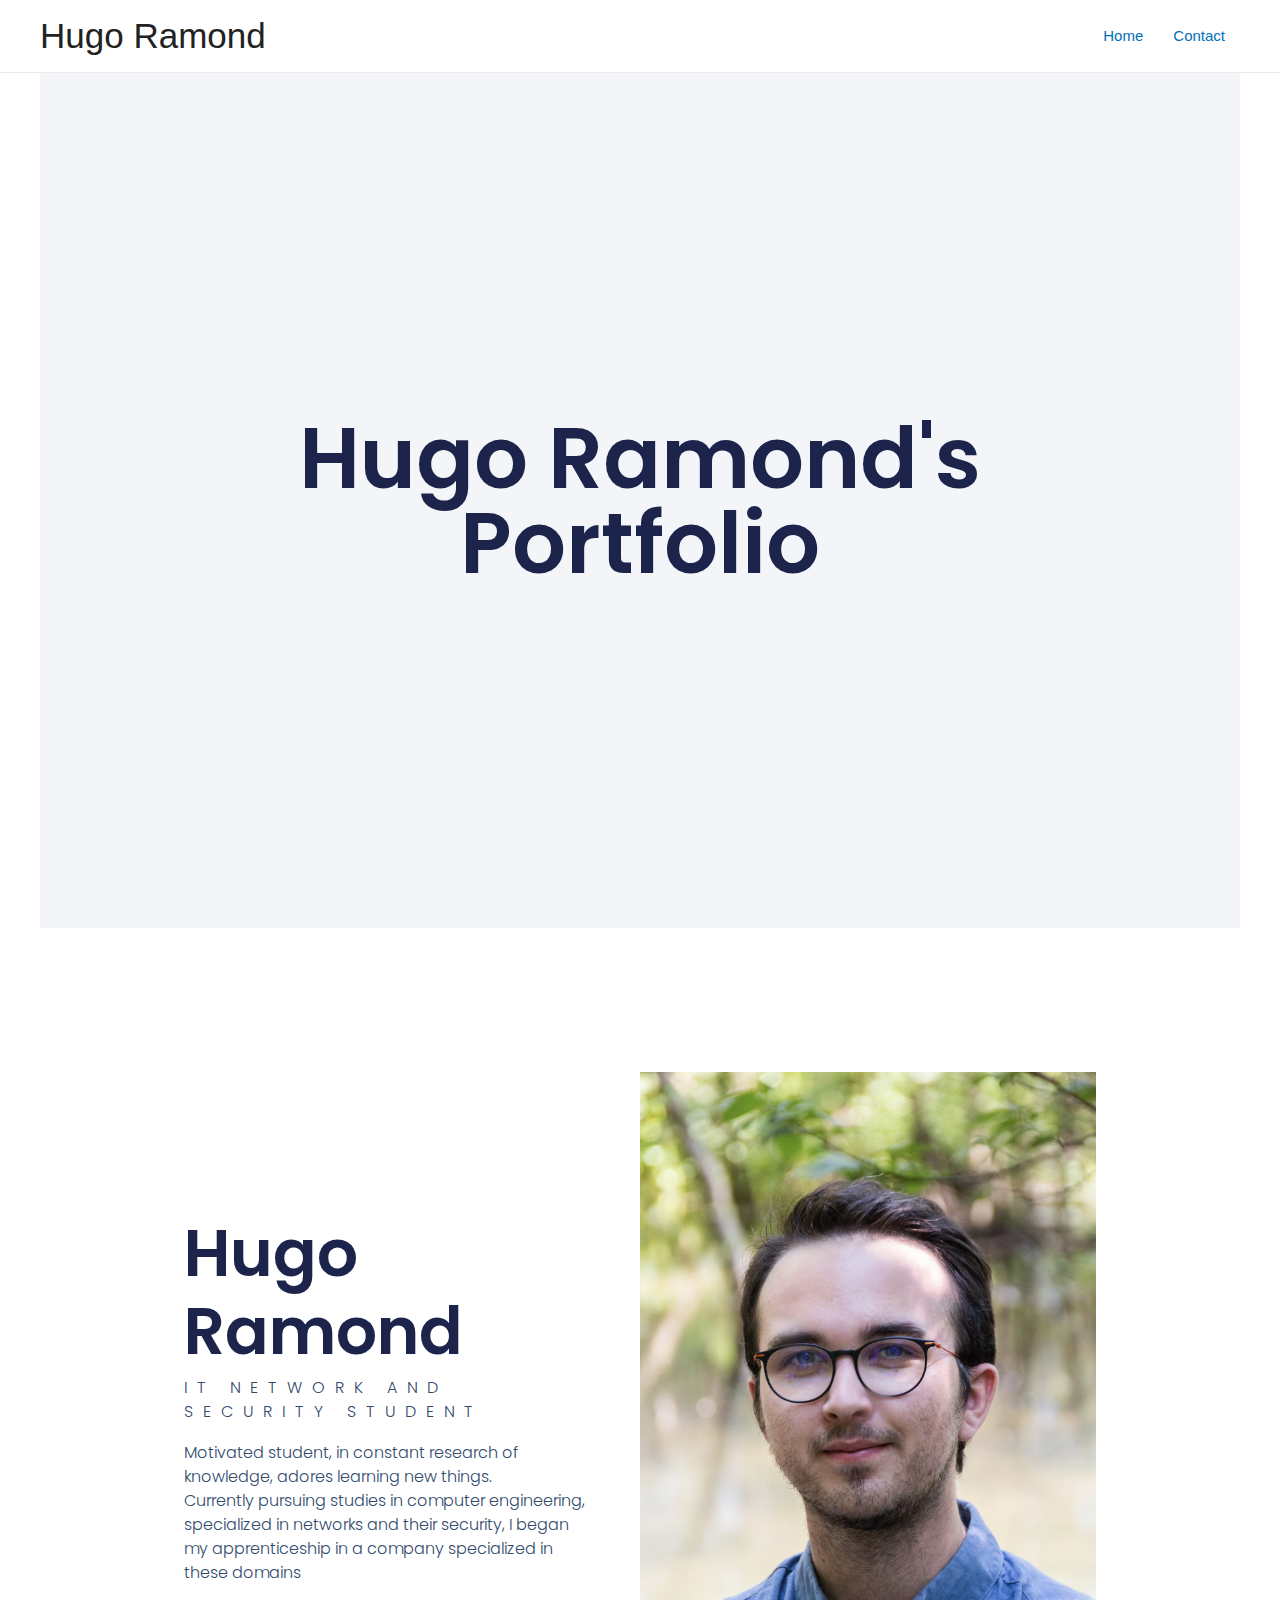
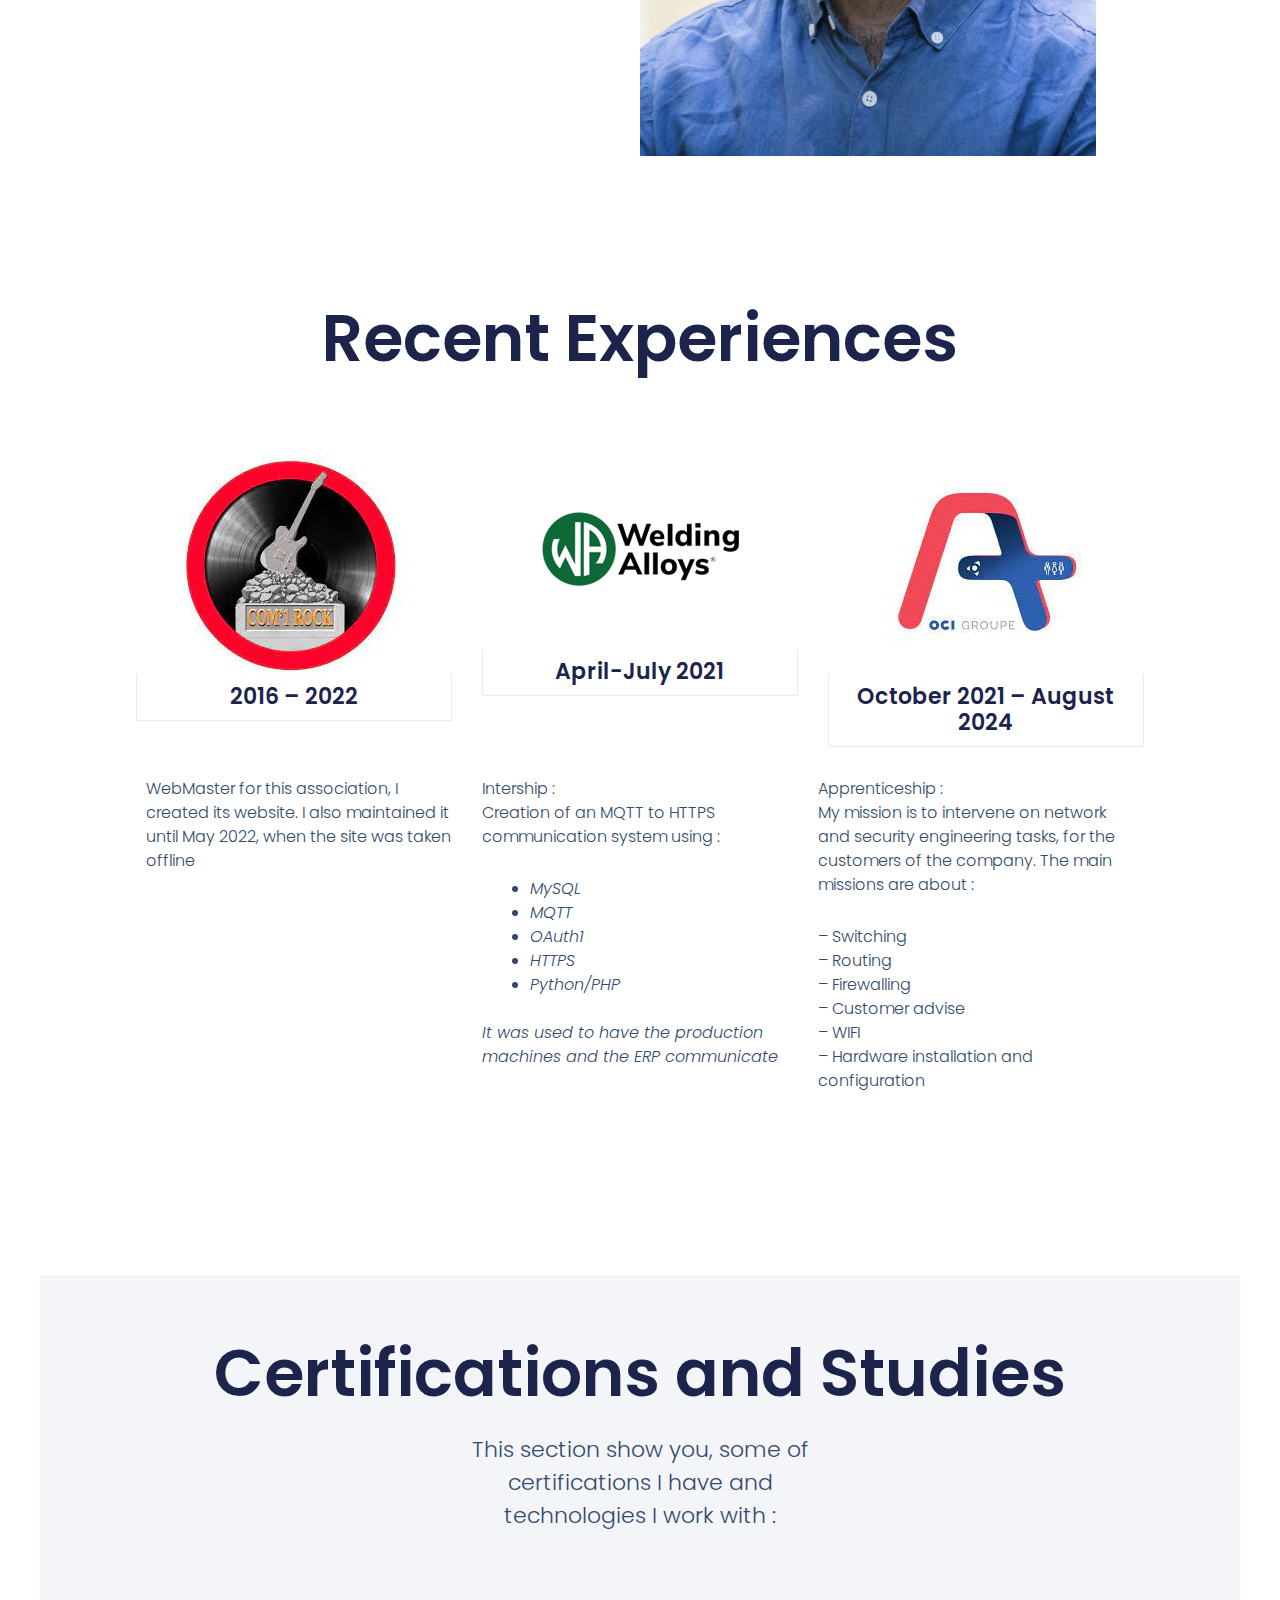
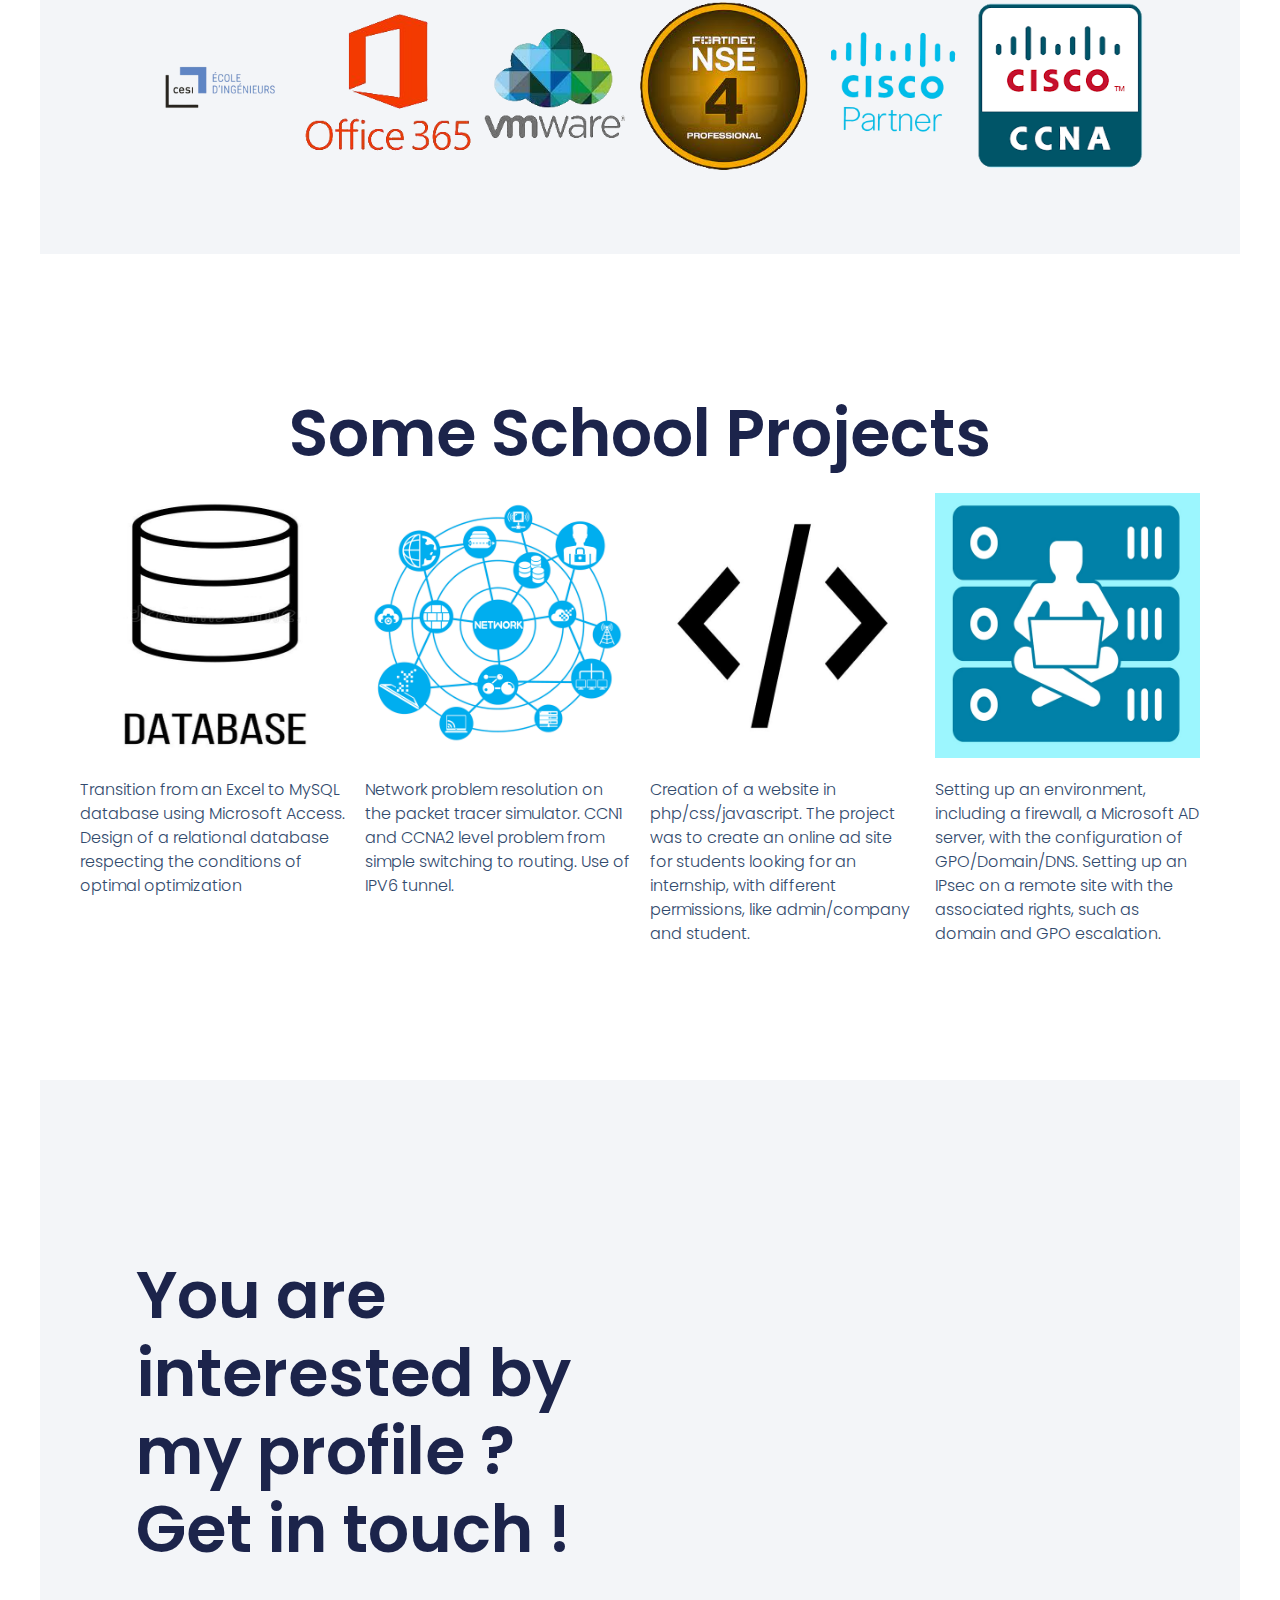
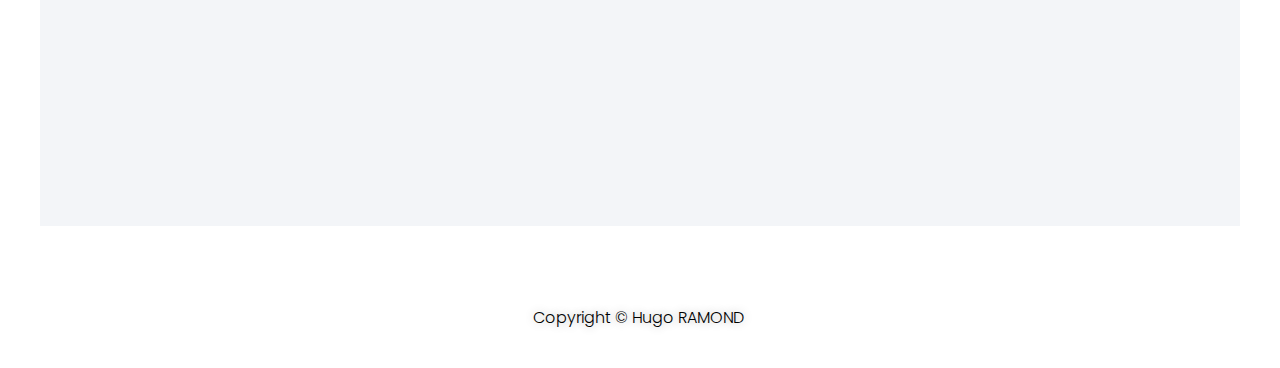
==== index.html @ 28ab62e4 "WebSite Upload" ====
<!DOCTYPE html>
<html lang="fr-FR">
<head>
<meta charset="UTF-8">
<meta name="viewport" content="width=device-width, initial-scale=1">
<link rel="profile" href="https://gmpg.org/xfn/11">

<title>Hugo Ramond &#8211; Un site utilisant WordPress</title>
<meta name="robots" content="max-image-preview:large">
<link rel="dns-prefetch" href="//s.w.org">
<link rel="alternate" type="application/rss+xml" title="Hugo Ramond &raquo; Flux" href="./feed/index.html">
<link rel="alternate" type="application/rss+xml" title="Hugo Ramond &raquo; Flux des commentaires" href="./comments/feed/index.html">
<script>
window._wpemojiSettings = {"baseUrl":"https:\/\/s.w.org\/images\/core\/emoji\/14.0.0\/72x72\/","ext":".png","svgUrl":"https:\/\/s.w.org\/images\/core\/emoji\/14.0.0\/svg\/","svgExt":".svg","source":{"concatemoji":".\/wp-includes\/js\/wp-emoji-release.min.js?ver=6.0"}};
/*! This file is auto-generated */
!function(e,a,t){var n,r,o,i=a.createElement("canvas"),p=i.getContext&&i.getContext("2d");function s(e,t){var a=String.fromCharCode,e=(p.clearRect(0,0,i.width,i.height),p.fillText(a.apply(this,e),0,0),i.toDataURL());return p.clearRect(0,0,i.width,i.height),p.fillText(a.apply(this,t),0,0),e===i.toDataURL()}function c(e){var t=a.createElement("script");t.src=e,t.defer=t.type="text/javascript",a.getElementsByTagName("head")[0].appendChild(t)}for(o=Array("flag","emoji"),t.supports={everything:!0,everythingExceptFlag:!0},r=0;r<o.length;r++)t.supports[o[r]]=function(e){if(!p||!p.fillText)return!1;switch(p.textBaseline="top",p.font="600 32px Arial",e){case"flag":return s([127987,65039,8205,9895,65039],[127987,65039,8203,9895,65039])?!1:!s([55356,56826,55356,56819],[55356,56826,8203,55356,56819])&&!s([55356,57332,56128,56423,56128,56418,56128,56421,56128,56430,56128,56423,56128,56447],[55356,57332,8203,56128,56423,8203,56128,56418,8203,56128,56421,8203,56128,56430,8203,56128,56423,8203,56128,56447]);case"emoji":return!s([129777,127995,8205,129778,127999],[129777,127995,8203,129778,127999])}return!1}(o[r]),t.supports.everything=t.supports.everything&&t.supports[o[r]],"flag"!==o[r]&&(t.supports.everythingExceptFlag=t.supports.everythingExceptFlag&&t.supports[o[r]]);t.supports.everythingExceptFlag=t.supports.everythingExceptFlag&&!t.supports.flag,t.DOMReady=!1,t.readyCallback=function(){t.DOMReady=!0},t.supports.everything||(n=function(){t.readyCallback()},a.addEventListener?(a.addEventListener("DOMContentLoaded",n,!1),e.addEventListener("load",n,!1)):(e.attachEvent("onload",n),a.attachEvent("onreadystatechange",function(){"complete"===a.readyState&&t.readyCallback()})),(e=t.source||{}).concatemoji?c(e.concatemoji):e.wpemoji&&e.twemoji&&(c(e.twemoji),c(e.wpemoji)))}(window,document,window._wpemojiSettings);
</script>
<style>img.wp-smiley,
img.emoji {
	display: inline !important;
	border: none !important;
	box-shadow: none !important;
	height: 1em !important;
	width: 1em !important;
	margin: 0 0.07em !important;
	vertical-align: -0.1em !important;
	background: none !important;
	padding: 0 !important;
}</style>
	<link rel="stylesheet" id="astra-theme-css-css" href="./wp-content/themes/astra/assets/css/minified/main.min.css?ver=3.8.2" media="all">
<style id="astra-theme-css-inline-css">html{font-size:93.75%;}a,.page-title{color:var(--ast-global-color-0);}a:hover,a:focus{color:var(--ast-global-color-1);}body,button,input,select,textarea,.ast-button,.ast-custom-button{font-family:-apple-system,BlinkMacSystemFont,Segoe UI,Roboto,Oxygen-Sans,Ubuntu,Cantarell,Helvetica Neue,sans-serif;font-weight:inherit;font-size:15px;font-size:1rem;}blockquote{color:var(--ast-global-color-3);}.site-title{font-size:35px;font-size:2.3333333333333rem;display:block;}.ast-archive-description .ast-archive-title{font-size:40px;font-size:2.6666666666667rem;}.site-header .site-description{font-size:15px;font-size:1rem;display:none;}.entry-title{font-size:30px;font-size:2rem;}h1,.entry-content h1{font-size:40px;font-size:2.6666666666667rem;}h2,.entry-content h2{font-size:30px;font-size:2rem;}h3,.entry-content h3{font-size:25px;font-size:1.6666666666667rem;}h4,.entry-content h4{font-size:20px;font-size:1.3333333333333rem;}h5,.entry-content h5{font-size:18px;font-size:1.2rem;}h6,.entry-content h6{font-size:15px;font-size:1rem;}.ast-single-post .entry-title,.page-title{font-size:30px;font-size:2rem;}::selection{background-color:var(--ast-global-color-0);color:#ffffff;}body,h1,.entry-title a,.entry-content h1,h2,.entry-content h2,h3,.entry-content h3,h4,.entry-content h4,h5,.entry-content h5,h6,.entry-content h6{color:var(--ast-global-color-3);}.tagcloud a:hover,.tagcloud a:focus,.tagcloud a.current-item{color:#ffffff;border-color:var(--ast-global-color-0);background-color:var(--ast-global-color-0);}input:focus,input[type="text"]:focus,input[type="email"]:focus,input[type="url"]:focus,input[type="password"]:focus,input[type="reset"]:focus,input[type="search"]:focus,textarea:focus{border-color:var(--ast-global-color-0);}input[type="radio"]:checked,input[type=reset],input[type="checkbox"]:checked,input[type="checkbox"]:hover:checked,input[type="checkbox"]:focus:checked,input[type=range]::-webkit-slider-thumb{border-color:var(--ast-global-color-0);background-color:var(--ast-global-color-0);box-shadow:none;}.site-footer a:hover + .post-count,.site-footer a:focus + .post-count{background:var(--ast-global-color-0);border-color:var(--ast-global-color-0);}.single .nav-links .nav-previous,.single .nav-links .nav-next{color:var(--ast-global-color-0);}.entry-meta,.entry-meta *{line-height:1.45;color:var(--ast-global-color-0);}.entry-meta a:hover,.entry-meta a:hover *,.entry-meta a:focus,.entry-meta a:focus *,.page-links > .page-link,.page-links .page-link:hover,.post-navigation a:hover{color:var(--ast-global-color-1);}#cat option,.secondary .calendar_wrap thead a,.secondary .calendar_wrap thead a:visited{color:var(--ast-global-color-0);}.secondary .calendar_wrap #today,.ast-progress-val span{background:var(--ast-global-color-0);}.secondary a:hover + .post-count,.secondary a:focus + .post-count{background:var(--ast-global-color-0);border-color:var(--ast-global-color-0);}.calendar_wrap #today > a{color:#ffffff;}.page-links .page-link,.single .post-navigation a{color:var(--ast-global-color-0);}.ast-archive-title{color:var(--ast-global-color-2);}.wp-block-latest-posts > li > a{color:var(--ast-global-color-2);}.widget-title{font-size:21px;font-size:1.4rem;color:var(--ast-global-color-2);}#secondary,#secondary button,#secondary input,#secondary select,#secondary textarea{font-size:15px;font-size:1rem;}.ast-single-post .entry-content a,.ast-comment-content a:not(.ast-comment-edit-reply-wrap a){text-decoration:underline;}.ast-single-post .wp-block-button .wp-block-button__link,.ast-single-post .elementor-button-wrapper .elementor-button,.ast-single-post .entry-content .uagb-tab a,.ast-single-post .entry-content .uagb-ifb-cta a,.ast-single-post .entry-content .wp-block-uagb-buttons a,.ast-single-post .entry-content .uabb-module-content a,.ast-single-post .entry-content .uagb-post-grid a,.ast-single-post .entry-content .uagb-timeline a,.ast-single-post .entry-content .uagb-toc__wrap a,.ast-single-post .entry-content .uagb-taxomony-box a,.ast-single-post .entry-content .woocommerce a,.entry-content .wp-block-latest-posts > li > a{text-decoration:none;}.ast-logo-title-inline .site-logo-img{padding-right:1em;}#secondary {margin: 4em 0 2.5em;word-break: break-word;line-height: 2;}#secondary li {margin-bottom: 0.25em;}#secondary li:last-child {margin-bottom: 0;}@media (max-width: 768px) {.js_active .ast-plain-container.ast-single-post #secondary {margin-top: 1.5em;}}.ast-separate-container.ast-two-container #secondary .widget {background-color: #fff;padding: 2em;margin-bottom: 2em;}@media (min-width: 993px) {.ast-left-sidebar #secondary {padding-right: 60px;}.ast-right-sidebar #secondary {padding-left: 60px;}}@media (max-width: 993px) {.ast-right-sidebar #secondary {padding-left: 30px;}.ast-left-sidebar #secondary {padding-right: 30px;}}@media (max-width:921px){#ast-desktop-header{display:none;}}@media (min-width:921px){#ast-mobile-header{display:none;}}.wp-block-buttons.aligncenter{justify-content:center;}@media (max-width:921px){.ast-theme-transparent-header #primary,.ast-theme-transparent-header #secondary{padding:0;}}@media (max-width:921px){.ast-plain-container.ast-no-sidebar #primary{padding:0;}}.ast-plain-container.ast-no-sidebar #primary{margin-top:0;margin-bottom:0;}.wp-block-button.is-style-outline .wp-block-button__link{border-color:var(--ast-global-color-0);}.wp-block-button.is-style-outline > .wp-block-button__link:not(.has-text-color),.wp-block-button.wp-block-button__link.is-style-outline:not(.has-text-color){color:var(--ast-global-color-0);}.wp-block-button.is-style-outline .wp-block-button__link:hover,.wp-block-button.is-style-outline .wp-block-button__link:focus{color:#ffffff !important;background-color:var(--ast-global-color-1);border-color:var(--ast-global-color-1);}.post-page-numbers.current .page-link,.ast-pagination .page-numbers.current{color:#ffffff;border-color:var(--ast-global-color-0);background-color:var(--ast-global-color-0);border-radius:2px;}h1.widget-title{font-weight:inherit;}h2.widget-title{font-weight:inherit;}h3.widget-title{font-weight:inherit;}@media (max-width:921px){.ast-separate-container .ast-article-post,.ast-separate-container .ast-article-single{padding:1.5em 2.14em;}.ast-separate-container #primary,.ast-separate-container #secondary{padding:1.5em 0;}#primary,#secondary{padding:1.5em 0;margin:0;}.ast-left-sidebar #content > .ast-container{display:flex;flex-direction:column-reverse;width:100%;}.ast-author-box img.avatar{margin:20px 0 0 0;}}@media (max-width:921px){#secondary.secondary{padding-top:0;}.ast-separate-container.ast-right-sidebar #secondary{padding-left:1em;padding-right:1em;}.ast-separate-container.ast-two-container #secondary{padding-left:0;padding-right:0;}.ast-page-builder-template .entry-header #secondary,.ast-page-builder-template #secondary{margin-top:1.5em;}}@media (max-width:921px){.ast-right-sidebar #primary{padding-right:0;}.ast-page-builder-template.ast-left-sidebar #secondary,.ast-page-builder-template.ast-right-sidebar #secondary{padding-right:20px;padding-left:20px;}.ast-right-sidebar #secondary,.ast-left-sidebar #primary{padding-left:0;}.ast-left-sidebar #secondary{padding-right:0;}}@media (min-width:922px){.ast-separate-container.ast-right-sidebar #primary,.ast-separate-container.ast-left-sidebar #primary{border:0;}.search-no-results.ast-separate-container #primary{margin-bottom:4em;}}@media (min-width:922px){.ast-right-sidebar #primary{border-right:1px solid #eee;}.ast-left-sidebar #primary{border-left:1px solid #eee;}.ast-right-sidebar #secondary{border-left:1px solid #eee;margin-left:-1px;}.ast-left-sidebar #secondary{border-right:1px solid #eee;margin-right:-1px;}.ast-separate-container.ast-two-container.ast-right-sidebar #secondary{padding-left:30px;padding-right:0;}.ast-separate-container.ast-two-container.ast-left-sidebar #secondary{padding-right:30px;padding-left:0;}.ast-separate-container.ast-right-sidebar #secondary,.ast-separate-container.ast-left-sidebar #secondary{border:0;margin-left:auto;margin-right:auto;}.ast-separate-container.ast-two-container #secondary .widget:last-child{margin-bottom:0;}}.wp-block-button .wp-block-button__link{color:#ffffff;}.wp-block-button .wp-block-button__link:hover,.wp-block-button .wp-block-button__link:focus{color:#ffffff;background-color:var(--ast-global-color-1);border-color:var(--ast-global-color-1);}.wp-block-button .wp-block-button__link,.wp-block-search .wp-block-search__button,body .wp-block-file .wp-block-file__button{border-color:var(--ast-global-color-0);background-color:var(--ast-global-color-0);color:#ffffff;font-family:inherit;font-weight:inherit;line-height:1;border-radius:2px;padding-top:15px;padding-right:30px;padding-bottom:15px;padding-left:30px;}@media (max-width:921px){.wp-block-button .wp-block-button__link,.wp-block-search .wp-block-search__button,body .wp-block-file .wp-block-file__button{padding-top:14px;padding-right:28px;padding-bottom:14px;padding-left:28px;}}@media (max-width:544px){.wp-block-button .wp-block-button__link,.wp-block-search .wp-block-search__button,body .wp-block-file .wp-block-file__button{padding-top:12px;padding-right:24px;padding-bottom:12px;padding-left:24px;}}.menu-toggle,button,.ast-button,.ast-custom-button,.button,input#submit,input[type="button"],input[type="submit"],input[type="reset"],form[CLASS*="wp-block-search__"].wp-block-search .wp-block-search__inside-wrapper .wp-block-search__button,body .wp-block-file .wp-block-file__button{border-style:solid;border-top-width:0;border-right-width:0;border-left-width:0;border-bottom-width:0;color:#ffffff;border-color:var(--ast-global-color-0);background-color:var(--ast-global-color-0);border-radius:2px;padding-top:15px;padding-right:30px;padding-bottom:15px;padding-left:30px;font-family:inherit;font-weight:inherit;line-height:1;}button:focus,.menu-toggle:hover,button:hover,.ast-button:hover,.ast-custom-button:hover .button:hover,.ast-custom-button:hover ,input[type=reset]:hover,input[type=reset]:focus,input#submit:hover,input#submit:focus,input[type="button"]:hover,input[type="button"]:focus,input[type="submit"]:hover,input[type="submit"]:focus,form[CLASS*="wp-block-search__"].wp-block-search .wp-block-search__inside-wrapper .wp-block-search__button:hover,form[CLASS*="wp-block-search__"].wp-block-search .wp-block-search__inside-wrapper .wp-block-search__button:focus,body .wp-block-file .wp-block-file__button:hover,body .wp-block-file .wp-block-file__button:focus{color:#ffffff;background-color:var(--ast-global-color-1);border-color:var(--ast-global-color-1);}@media (min-width:544px){.ast-container{max-width:100%;}}@media (max-width:544px){.ast-separate-container .ast-article-post,.ast-separate-container .ast-article-single,.ast-separate-container .comments-title,.ast-separate-container .ast-archive-description{padding:1.5em 1em;}.ast-separate-container #content .ast-container{padding-left:0.54em;padding-right:0.54em;}.ast-separate-container .ast-comment-list li.depth-1{padding:1.5em 1em;margin-bottom:1.5em;}.ast-separate-container .ast-comment-list .bypostauthor{padding:.5em;}.ast-search-menu-icon.ast-dropdown-active .search-field{width:170px;}.menu-toggle,button,.ast-button,.button,input#submit,input[type="button"],input[type="submit"],input[type="reset"]{padding-top:12px;padding-right:24px;padding-bottom:12px;padding-left:24px;}.ast-separate-container #secondary{padding-top:0;}.ast-separate-container.ast-two-container #secondary .widget{margin-bottom:1.5em;padding-left:1em;padding-right:1em;}}@media (max-width:921px){.menu-toggle,button,.ast-button,.button,input#submit,input[type="button"],input[type="submit"],input[type="reset"]{padding-top:14px;padding-right:28px;padding-bottom:14px;padding-left:28px;}.ast-mobile-header-stack .main-header-bar .ast-search-menu-icon{display:inline-block;}.ast-header-break-point.ast-header-custom-item-outside .ast-mobile-header-stack .main-header-bar .ast-search-icon{margin:0;}.ast-comment-avatar-wrap img{max-width:2.5em;}.ast-separate-container .ast-comment-list li.depth-1{padding:1.5em 2.14em;}.ast-separate-container .comment-respond{padding:2em 2.14em;}.ast-comment-meta{padding:0 1.8888em 1.3333em;}}@media (max-width:921px){.site-title{display:block;}.ast-archive-description .ast-archive-title{font-size:40px;}.site-header .site-description{display:none;}.entry-title{font-size:30px;}h1,.entry-content h1{font-size:30px;}h2,.entry-content h2{font-size:25px;}h3,.entry-content h3{font-size:20px;}.ast-single-post .entry-title,.page-title{font-size:30px;}}@media (max-width:544px){.site-title{display:block;}.ast-archive-description .ast-archive-title{font-size:40px;}.site-header .site-description{display:none;}.entry-title{font-size:30px;}h1,.entry-content h1{font-size:30px;}h2,.entry-content h2{font-size:25px;}h3,.entry-content h3{font-size:20px;}.ast-single-post .entry-title,.page-title{font-size:30px;}}@media (max-width:921px){html{font-size:85.5%;}}@media (max-width:544px){html{font-size:85.5%;}}@media (min-width:922px){.ast-container{max-width:1240px;}}@media (min-width:922px){.site-content .ast-container{display:flex;}}@media (max-width:921px){.site-content .ast-container{flex-direction:column;}}@media (min-width:922px){.main-header-menu .sub-menu .menu-item.ast-left-align-sub-menu:hover > .sub-menu,.main-header-menu .sub-menu .menu-item.ast-left-align-sub-menu.focus > .sub-menu{margin-left:-0px;}}blockquote,cite {font-style: initial;}.wp-block-file {display: flex;align-items: center;flex-wrap: wrap;justify-content: space-between;}.wp-block-pullquote {border: none;}.wp-block-pullquote blockquote::before {content: "\201D";font-family: "Helvetica",sans-serif;display: flex;transform: rotate( 180deg );font-size: 6rem;font-style: normal;line-height: 1;font-weight: bold;align-items: center;justify-content: center;}.has-text-align-right > blockquote::before {justify-content: flex-start;}.has-text-align-left > blockquote::before {justify-content: flex-end;}figure.wp-block-pullquote.is-style-solid-color blockquote {max-width: 100%;text-align: inherit;}html body {--wp--custom--ast-content-width-size: 910px;--wp--custom--ast-wide-width-size: 1200px;--wp--custom--ast-default-block-top-padding: ;--wp--custom--ast-default-block-right-padding: ;--wp--custom--ast-default-block-bottom-padding: ;--wp--custom--ast-default-block-left-padding: ;}@media(max-width: 921px) {html body {--wp--custom--ast-default-block-top-padding: ;--wp--custom--ast-default-block-right-padding: ;--wp--custom--ast-default-block-bottom-padding: ;--wp--custom--ast-default-block-left-padding: ;}}@media(max-width: 544px) {html body {--wp--custom--ast-default-block-top-padding: ;--wp--custom--ast-default-block-right-padding: ;--wp--custom--ast-default-block-bottom-padding: ;--wp--custom--ast-default-block-left-padding: ;}}.entry-content > .wp-block-group,.entry-content > .wp-block-cover,.entry-content > .wp-block-columns {padding-top: var(--wp--custom--ast-default-block-top-padding);padding-right: var(--wp--custom--ast-default-block-right-padding);padding-bottom: var(--wp--custom--ast-default-block-bottom-padding);padding-left: var(--wp--custom--ast-default-block-left-padding);}.ast-plain-container.ast-no-sidebar .entry-content .alignfull,.ast-page-builder-template .ast-no-sidebar .entry-content .alignfull {margin-left: calc( -50vw + 50%);margin-right: calc( -50vw + 50%);max-width: 100vw;width: 100vw;}.ast-plain-container.ast-no-sidebar .entry-content .alignfull .alignfull,.ast-page-builder-template.ast-no-sidebar .entry-content .alignfull .alignfull,.ast-plain-container.ast-no-sidebar .entry-content .alignfull .alignwide,.ast-page-builder-template.ast-no-sidebar .entry-content .alignfull .alignwide {width: 100%;margin-left: auto;margin-right: auto;}.ast-plain-container.ast-no-sidebar .entry-content .alignwide .alignfull,.ast-page-builder-template.ast-no-sidebar .entry-content .alignwide .alignfull,.ast-plain-container.ast-no-sidebar .entry-content .alignwide .alignwide,.ast-page-builder-template.ast-no-sidebar .entry-content .alignwide .alignwide {width: 100%;margin-left: auto;margin-right: auto;}.ast-plain-container.ast-no-sidebar .entry-content .wp-block-column .alignfull,.ast-page-builder-template.ast-no-sidebar .entry-content .wp-block-column .alignfull,.ast-plain-container.ast-no-sidebar .entry-content .wp-block-column .alignwide,.ast-page-builder-template.ast-no-sidebar .entry-content .wp-block-column .alignwide {margin-left: auto;margin-right: auto;width: 100%;}[ast-blocks-layout] .wp-block-separator:not(.is-style-dots) {height: 0;}[ast-blocks-layout] .wp-block-separator {margin: 0 auto;}[ast-blocks-layout] .wp-block-separator:not(.is-style-wide):not(.is-style-dots) {max-width: 100px;}[ast-blocks-layout] .wp-block-separator.has-background {padding: 0;}.entry-content[ast-blocks-layout] > * {max-width: var(--wp--custom--ast-content-width-size);margin-left: auto;margin-right: auto;}.entry-content[ast-blocks-layout] > .alignwide,.entry-content[ast-blocks-layout] .wp-block-cover__inner-container,.entry-content[ast-blocks-layout] > p {max-width: var(--wp--custom--ast-wide-width-size);}.entry-content[ast-blocks-layout] .alignfull {max-width: none;}.entry-content .wp-block-columns {margin-bottom: 0;}blockquote {margin: 1.5em;border: none;}.has-text-align-right > blockquote,blockquote.has-text-align-right {border-right: 5px solid rgba(0,0,0,0.05);}.has-text-align-left > blockquote,blockquote.has-text-align-left {border-left: 5px solid rgba(0,0,0,0.05);}.wp-block-site-tagline,.wp-block-latest-posts .read-more {margin-top: 15px;}.wp-block-loginout p label {display: block;}.wp-block-loginout p:not(.login-remember):not(.login-submit) input {width: 100%;}.wp-block-loginout input:focus {border-color: transparent;}.wp-block-loginout input:focus {outline: thin dotted;}.entry-content .wp-block-media-text .wp-block-media-text__content {padding: 0 0 0 8%;}.entry-content .wp-block-media-text.has-media-on-the-right .wp-block-media-text__content {padding: 0 8% 0 0;}.entry-content .wp-block-media-text.has-background .wp-block-media-text__content {padding: 8%;}.entry-content .wp-block-cover:not([class*="background-color"]) .wp-block-cover__inner-container,.entry-content .wp-block-cover:not([class*="background-color"]) .wp-block-cover-image-text,.entry-content .wp-block-cover:not([class*="background-color"]) .wp-block-cover-text,.entry-content .wp-block-cover-image:not([class*="background-color"]) .wp-block-cover__inner-container,.entry-content .wp-block-cover-image:not([class*="background-color"]) .wp-block-cover-image-text,.entry-content .wp-block-cover-image:not([class*="background-color"]) .wp-block-cover-text {color: var(--ast-global-color-5);}.wp-block-loginout .login-remember input {width: 1.1rem;height: 1.1rem;margin: 0 5px 4px 0;vertical-align: middle;}.wp-block-latest-posts > li > *:first-child,.wp-block-latest-posts:not(.is-grid) > li:first-child {margin-top: 0;}.wp-block-latest-posts > li > *,.wp-block-latest-posts:not(.is-grid) > li {margin-top: 15px;margin-bottom: 15px;}.wp-block-latest-posts > li > *:last-child,.wp-block-latest-posts:not(.is-grid) > li:last-child {margin-bottom: 0;}.wp-block-latest-posts .wp-block-latest-posts__post-date,.wp-block-latest-posts .wp-block-latest-posts__post-author {font-size: 15px;}.wp-block-latest-posts > li > a {font-size: 28px;}@media (max-width:544px){.wp-block-columns .wp-block-column:not(:last-child){margin-bottom:20px;}.wp-block-latest-posts{margin:0;}}@media( max-width: 600px ) {.entry-content .wp-block-media-text .wp-block-media-text__content,.entry-content .wp-block-media-text.has-media-on-the-right .wp-block-media-text__content {padding: 8% 0 0;}.entry-content .wp-block-media-text.has-background .wp-block-media-text__content {padding: 8%;}}:root .has-ast-global-color-0-color{color:var(--ast-global-color-0);}:root .has-ast-global-color-0-background-color{background-color:var(--ast-global-color-0);}:root .wp-block-button .has-ast-global-color-0-color{color:var(--ast-global-color-0);}:root .wp-block-button .has-ast-global-color-0-background-color{background-color:var(--ast-global-color-0);}:root .has-ast-global-color-1-color{color:var(--ast-global-color-1);}:root .has-ast-global-color-1-background-color{background-color:var(--ast-global-color-1);}:root .wp-block-button .has-ast-global-color-1-color{color:var(--ast-global-color-1);}:root .wp-block-button .has-ast-global-color-1-background-color{background-color:var(--ast-global-color-1);}:root .has-ast-global-color-2-color{color:var(--ast-global-color-2);}:root .has-ast-global-color-2-background-color{background-color:var(--ast-global-color-2);}:root .wp-block-button .has-ast-global-color-2-color{color:var(--ast-global-color-2);}:root .wp-block-button .has-ast-global-color-2-background-color{background-color:var(--ast-global-color-2);}:root .has-ast-global-color-3-color{color:var(--ast-global-color-3);}:root .has-ast-global-color-3-background-color{background-color:var(--ast-global-color-3);}:root .wp-block-button .has-ast-global-color-3-color{color:var(--ast-global-color-3);}:root .wp-block-button .has-ast-global-color-3-background-color{background-color:var(--ast-global-color-3);}:root .has-ast-global-color-4-color{color:var(--ast-global-color-4);}:root .has-ast-global-color-4-background-color{background-color:var(--ast-global-color-4);}:root .wp-block-button .has-ast-global-color-4-color{color:var(--ast-global-color-4);}:root .wp-block-button .has-ast-global-color-4-background-color{background-color:var(--ast-global-color-4);}:root .has-ast-global-color-5-color{color:var(--ast-global-color-5);}:root .has-ast-global-color-5-background-color{background-color:var(--ast-global-color-5);}:root .wp-block-button .has-ast-global-color-5-color{color:var(--ast-global-color-5);}:root .wp-block-button .has-ast-global-color-5-background-color{background-color:var(--ast-global-color-5);}:root .has-ast-global-color-6-color{color:var(--ast-global-color-6);}:root .has-ast-global-color-6-background-color{background-color:var(--ast-global-color-6);}:root .wp-block-button .has-ast-global-color-6-color{color:var(--ast-global-color-6);}:root .wp-block-button .has-ast-global-color-6-background-color{background-color:var(--ast-global-color-6);}:root .has-ast-global-color-7-color{color:var(--ast-global-color-7);}:root .has-ast-global-color-7-background-color{background-color:var(--ast-global-color-7);}:root .wp-block-button .has-ast-global-color-7-color{color:var(--ast-global-color-7);}:root .wp-block-button .has-ast-global-color-7-background-color{background-color:var(--ast-global-color-7);}:root .has-ast-global-color-8-color{color:var(--ast-global-color-8);}:root .has-ast-global-color-8-background-color{background-color:var(--ast-global-color-8);}:root .wp-block-button .has-ast-global-color-8-color{color:var(--ast-global-color-8);}:root .wp-block-button .has-ast-global-color-8-background-color{background-color:var(--ast-global-color-8);}:root{--ast-global-color-0:#0170B9;--ast-global-color-1:#3a3a3a;--ast-global-color-2:#3a3a3a;--ast-global-color-3:#4B4F58;--ast-global-color-4:#F5F5F5;--ast-global-color-5:#FFFFFF;--ast-global-color-6:#F2F5F7;--ast-global-color-7:#424242;--ast-global-color-8:#000000;}.ast-breadcrumbs .trail-browse,.ast-breadcrumbs .trail-items,.ast-breadcrumbs .trail-items li{display:inline-block;margin:0;padding:0;border:none;background:inherit;text-indent:0;}.ast-breadcrumbs .trail-browse{font-size:inherit;font-style:inherit;font-weight:inherit;color:inherit;}.ast-breadcrumbs .trail-items{list-style:none;}.trail-items li::after{padding:0 0.3em;content:"\00bb";}.trail-items li:last-of-type::after{display:none;}h1,.entry-content h1,h2,.entry-content h2,h3,.entry-content h3,h4,.entry-content h4,h5,.entry-content h5,h6,.entry-content h6{color:var(--ast-global-color-2);}.entry-title a{color:var(--ast-global-color-2);}@media (max-width:921px){.ast-builder-grid-row-container.ast-builder-grid-row-tablet-3-firstrow .ast-builder-grid-row > *:first-child,.ast-builder-grid-row-container.ast-builder-grid-row-tablet-3-lastrow .ast-builder-grid-row > *:last-child{grid-column:1 / -1;}}@media (max-width:544px){.ast-builder-grid-row-container.ast-builder-grid-row-mobile-3-firstrow .ast-builder-grid-row > *:first-child,.ast-builder-grid-row-container.ast-builder-grid-row-mobile-3-lastrow .ast-builder-grid-row > *:last-child{grid-column:1 / -1;}}.ast-builder-layout-element[data-section="title_tagline"]{display:flex;}@media (max-width:921px){.ast-header-break-point .ast-builder-layout-element[data-section="title_tagline"]{display:flex;}}@media (max-width:544px){.ast-header-break-point .ast-builder-layout-element[data-section="title_tagline"]{display:flex;}}.ast-builder-menu-1{font-family:inherit;font-weight:inherit;}.ast-builder-menu-1 .sub-menu,.ast-builder-menu-1 .inline-on-mobile .sub-menu{border-top-width:2px;border-bottom-width:0;border-right-width:0;border-left-width:0;border-color:var(--ast-global-color-0);border-style:solid;border-radius:0;}.ast-builder-menu-1 .main-header-menu > .menu-item > .sub-menu,.ast-builder-menu-1 .main-header-menu > .menu-item > .astra-full-megamenu-wrapper{margin-top:0;}.ast-desktop .ast-builder-menu-1 .main-header-menu > .menu-item > .sub-menu:before,.ast-desktop .ast-builder-menu-1 .main-header-menu > .menu-item > .astra-full-megamenu-wrapper:before{height:calc( 0px + 5px );}.ast-desktop .ast-builder-menu-1 .menu-item .sub-menu .menu-link{border-style:none;}@media (max-width:921px){.ast-header-break-point .ast-builder-menu-1 .menu-item.menu-item-has-children > .ast-menu-toggle{top:0;}.ast-builder-menu-1 .menu-item-has-children > .menu-link:after{content:unset;}}@media (max-width:544px){.ast-header-break-point .ast-builder-menu-1 .menu-item.menu-item-has-children > .ast-menu-toggle{top:0;}}.ast-builder-menu-1{display:flex;}@media (max-width:921px){.ast-header-break-point .ast-builder-menu-1{display:flex;}}@media (max-width:544px){.ast-header-break-point .ast-builder-menu-1{display:flex;}}.elementor-widget-heading .elementor-heading-title{margin:0;}.elementor-post.elementor-grid-item.hentry{margin-bottom:0;}.woocommerce div.product .elementor-element.elementor-products-grid .related.products ul.products li.product,.elementor-element .elementor-wc-products .woocommerce[class*='columns-'] ul.products li.product{width:auto;margin:0;float:none;}.elementor-toc__list-wrapper{margin:0;}.ast-left-sidebar .elementor-section.elementor-section-stretched,.ast-right-sidebar .elementor-section.elementor-section-stretched{max-width:100%;left:0 !important;}.elementor-template-full-width .ast-container{display:block;}@media (max-width:544px){.elementor-element .elementor-wc-products .woocommerce[class*="columns-"] ul.products li.product{width:auto;margin:0;}.elementor-element .woocommerce .woocommerce-result-count{float:none;}}.ast-header-break-point .main-header-bar{border-bottom-width:1px;}@media (min-width:922px){.main-header-bar{border-bottom-width:1px;}}@media (min-width:922px){#primary{width:70%;}#secondary{width:30%;}}.main-header-menu .menu-item, #astra-footer-menu .menu-item, .main-header-bar .ast-masthead-custom-menu-items{-js-display:flex;display:flex;-webkit-box-pack:center;-webkit-justify-content:center;-moz-box-pack:center;-ms-flex-pack:center;justify-content:center;-webkit-box-orient:vertical;-webkit-box-direction:normal;-webkit-flex-direction:column;-moz-box-orient:vertical;-moz-box-direction:normal;-ms-flex-direction:column;flex-direction:column;}.main-header-menu > .menu-item > .menu-link, #astra-footer-menu > .menu-item > .menu-link{height:100%;-webkit-box-align:center;-webkit-align-items:center;-moz-box-align:center;-ms-flex-align:center;align-items:center;-js-display:flex;display:flex;}.ast-header-break-point .main-navigation ul .menu-item .menu-link .icon-arrow:first-of-type svg{top:.2em;margin-top:0px;margin-left:0px;width:.65em;transform:translate(0, -2px) rotateZ(270deg);}.ast-mobile-popup-content .ast-submenu-expanded > .ast-menu-toggle{transform:rotateX(180deg);}.ast-separate-container .blog-layout-1, .ast-separate-container .blog-layout-2, .ast-separate-container .blog-layout-3{background-color:transparent;background-image:none;}.ast-separate-container .ast-article-post{background-color:var(--ast-global-color-5);;}@media (max-width:921px){.ast-separate-container .ast-article-post{background-color:var(--ast-global-color-5);;}}@media (max-width:544px){.ast-separate-container .ast-article-post{background-color:var(--ast-global-color-5);;}}.ast-separate-container .ast-article-single:not(.ast-related-post), .ast-separate-container .comments-area .comment-respond,.ast-separate-container .comments-area .ast-comment-list li, .ast-separate-container .ast-woocommerce-container, .ast-separate-container .error-404, .ast-separate-container .no-results, .single.ast-separate-container .ast-author-meta, .ast-separate-container .related-posts-title-wrapper, .ast-separate-container.ast-two-container #secondary .widget,.ast-separate-container .comments-count-wrapper, .ast-box-layout.ast-plain-container .site-content,.ast-padded-layout.ast-plain-container .site-content, .ast-separate-container .comments-area .comments-title{background-color:var(--ast-global-color-5);;}@media (max-width:921px){.ast-separate-container .ast-article-single:not(.ast-related-post), .ast-separate-container .comments-area .comment-respond,.ast-separate-container .comments-area .ast-comment-list li, .ast-separate-container .ast-woocommerce-container, .ast-separate-container .error-404, .ast-separate-container .no-results, .single.ast-separate-container .ast-author-meta, .ast-separate-container .related-posts-title-wrapper, .ast-separate-container.ast-two-container #secondary .widget,.ast-separate-container .comments-count-wrapper, .ast-box-layout.ast-plain-container .site-content,.ast-padded-layout.ast-plain-container .site-content, .ast-separate-container .comments-area .comments-title{background-color:var(--ast-global-color-5);;}}@media (max-width:544px){.ast-separate-container .ast-article-single:not(.ast-related-post), .ast-separate-container .comments-area .comment-respond,.ast-separate-container .comments-area .ast-comment-list li, .ast-separate-container .ast-woocommerce-container, .ast-separate-container .error-404, .ast-separate-container .no-results, .single.ast-separate-container .ast-author-meta, .ast-separate-container .related-posts-title-wrapper, .ast-separate-container.ast-two-container #secondary .widget,.ast-separate-container .comments-count-wrapper, .ast-box-layout.ast-plain-container .site-content,.ast-padded-layout.ast-plain-container .site-content, .ast-separate-container .comments-area .comments-title{background-color:var(--ast-global-color-5);;}}.ast-plain-container, .ast-page-builder-template{background-color:var(--ast-global-color-5);;}@media (max-width:921px){.ast-plain-container, .ast-page-builder-template{background-color:var(--ast-global-color-5);;}}@media (max-width:544px){.ast-plain-container, .ast-page-builder-template{background-color:var(--ast-global-color-5);;}}.ast-mobile-header-content > *,.ast-desktop-header-content > * {padding: 10px 0;height: auto;}.ast-mobile-header-content > *:first-child,.ast-desktop-header-content > *:first-child {padding-top: 10px;}.ast-mobile-header-content > .ast-builder-menu,.ast-desktop-header-content > .ast-builder-menu {padding-top: 0;}.ast-mobile-header-content > *:last-child,.ast-desktop-header-content > *:last-child {padding-bottom: 0;}.ast-mobile-header-content .ast-search-menu-icon.ast-inline-search label,.ast-desktop-header-content .ast-search-menu-icon.ast-inline-search label {width: 100%;}.ast-desktop-header-content .main-header-bar-navigation .ast-submenu-expanded > .ast-menu-toggle::before {transform: rotateX(180deg);}#ast-desktop-header .ast-desktop-header-content,.ast-mobile-header-content .ast-search-icon,.ast-desktop-header-content .ast-search-icon,.ast-mobile-header-wrap .ast-mobile-header-content,.ast-main-header-nav-open.ast-popup-nav-open .ast-mobile-header-wrap .ast-mobile-header-content,.ast-main-header-nav-open.ast-popup-nav-open .ast-desktop-header-content {display: none;}.ast-main-header-nav-open.ast-header-break-point #ast-desktop-header .ast-desktop-header-content,.ast-main-header-nav-open.ast-header-break-point .ast-mobile-header-wrap .ast-mobile-header-content {display: block;}.ast-desktop .ast-desktop-header-content .astra-menu-animation-slide-up > .menu-item > .sub-menu,.ast-desktop .ast-desktop-header-content .astra-menu-animation-slide-up > .menu-item .menu-item > .sub-menu,.ast-desktop .ast-desktop-header-content .astra-menu-animation-slide-down > .menu-item > .sub-menu,.ast-desktop .ast-desktop-header-content .astra-menu-animation-slide-down > .menu-item .menu-item > .sub-menu,.ast-desktop .ast-desktop-header-content .astra-menu-animation-fade > .menu-item > .sub-menu,.ast-desktop .ast-desktop-header-content .astra-menu-animation-fade > .menu-item .menu-item > .sub-menu {opacity: 1;visibility: visible;}.ast-hfb-header.ast-default-menu-enable.ast-header-break-point .ast-mobile-header-wrap .ast-mobile-header-content .main-header-bar-navigation {width: unset;margin: unset;}.ast-mobile-header-content.content-align-flex-end .main-header-bar-navigation .menu-item-has-children > .ast-menu-toggle,.ast-desktop-header-content.content-align-flex-end .main-header-bar-navigation .menu-item-has-children > .ast-menu-toggle {left: calc( 20px - 0.907em);}.ast-mobile-header-content .ast-search-menu-icon,.ast-mobile-header-content .ast-search-menu-icon.slide-search,.ast-desktop-header-content .ast-search-menu-icon,.ast-desktop-header-content .ast-search-menu-icon.slide-search {width: 100%;position: relative;display: block;right: auto;transform: none;}.ast-mobile-header-content .ast-search-menu-icon.slide-search .search-form,.ast-mobile-header-content .ast-search-menu-icon .search-form,.ast-desktop-header-content .ast-search-menu-icon.slide-search .search-form,.ast-desktop-header-content .ast-search-menu-icon .search-form {right: 0;visibility: visible;opacity: 1;position: relative;top: auto;transform: none;padding: 0;display: block;overflow: hidden;}.ast-mobile-header-content .ast-search-menu-icon.ast-inline-search .search-field,.ast-mobile-header-content .ast-search-menu-icon .search-field,.ast-desktop-header-content .ast-search-menu-icon.ast-inline-search .search-field,.ast-desktop-header-content .ast-search-menu-icon .search-field {width: 100%;padding-right: 5.5em;}.ast-mobile-header-content .ast-search-menu-icon .search-submit,.ast-desktop-header-content .ast-search-menu-icon .search-submit {display: block;position: absolute;height: 100%;top: 0;right: 0;padding: 0 1em;border-radius: 0;}.ast-hfb-header.ast-default-menu-enable.ast-header-break-point .ast-mobile-header-wrap .ast-mobile-header-content .main-header-bar-navigation ul .sub-menu .menu-link {padding-left: 30px;}.ast-hfb-header.ast-default-menu-enable.ast-header-break-point .ast-mobile-header-wrap .ast-mobile-header-content .main-header-bar-navigation .sub-menu .menu-item .menu-item .menu-link {padding-left: 40px;}.ast-mobile-popup-drawer.active .ast-mobile-popup-inner{background-color:#ffffff;;}.ast-mobile-header-wrap .ast-mobile-header-content, .ast-desktop-header-content{background-color:#ffffff;;}.ast-mobile-popup-content > *, .ast-mobile-header-content > *, .ast-desktop-popup-content > *, .ast-desktop-header-content > *{padding-top:0;padding-bottom:0;}.content-align-flex-start .ast-builder-layout-element{justify-content:flex-start;}.content-align-flex-start .main-header-menu{text-align:left;}.ast-mobile-popup-drawer.active .menu-toggle-close{color:#3a3a3a;}.ast-mobile-header-wrap .ast-primary-header-bar,.ast-primary-header-bar .site-primary-header-wrap{min-height:70px;}.ast-desktop .ast-primary-header-bar .main-header-menu > .menu-item{line-height:70px;}@media (max-width:921px){#masthead .ast-mobile-header-wrap .ast-primary-header-bar,#masthead .ast-mobile-header-wrap .ast-below-header-bar{padding-left:20px;padding-right:20px;}}.ast-header-break-point .ast-primary-header-bar{border-bottom-width:1px;border-bottom-color:#eaeaea;border-bottom-style:solid;}@media (min-width:922px){.ast-primary-header-bar{border-bottom-width:1px;border-bottom-color:#eaeaea;border-bottom-style:solid;}}.ast-primary-header-bar{background-color:#ffffff;;}.ast-primary-header-bar{display:block;}@media (max-width:921px){.ast-header-break-point .ast-primary-header-bar{display:grid;}}@media (max-width:544px){.ast-header-break-point .ast-primary-header-bar{display:grid;}}[data-section="section-header-mobile-trigger"] .ast-button-wrap .ast-mobile-menu-trigger-minimal{color:var(--ast-global-color-0);border:none;background:transparent;}[data-section="section-header-mobile-trigger"] .ast-button-wrap .mobile-menu-toggle-icon .ast-mobile-svg{width:20px;height:20px;fill:var(--ast-global-color-0);}[data-section="section-header-mobile-trigger"] .ast-button-wrap .mobile-menu-wrap .mobile-menu{color:var(--ast-global-color-0);}.ast-builder-menu-mobile .main-navigation .menu-item > .menu-link{font-family:inherit;font-weight:inherit;}.ast-builder-menu-mobile .main-navigation .menu-item.menu-item-has-children > .ast-menu-toggle{top:0;}.ast-builder-menu-mobile .main-navigation .menu-item-has-children > .menu-link:after{content:unset;}.ast-hfb-header .ast-builder-menu-mobile .main-header-menu, .ast-hfb-header .ast-builder-menu-mobile .main-navigation .menu-item .menu-link, .ast-hfb-header .ast-builder-menu-mobile .main-navigation .menu-item .sub-menu .menu-link{border-style:none;}.ast-builder-menu-mobile .main-navigation .menu-item.menu-item-has-children > .ast-menu-toggle{top:0;}@media (max-width:921px){.ast-builder-menu-mobile .main-navigation .menu-item.menu-item-has-children > .ast-menu-toggle{top:0;}.ast-builder-menu-mobile .main-navigation .menu-item-has-children > .menu-link:after{content:unset;}}@media (max-width:544px){.ast-builder-menu-mobile .main-navigation .menu-item.menu-item-has-children > .ast-menu-toggle{top:0;}}.ast-builder-menu-mobile .main-navigation{display:block;}@media (max-width:921px){.ast-header-break-point .ast-builder-menu-mobile .main-navigation{display:block;}}@media (max-width:544px){.ast-header-break-point .ast-builder-menu-mobile .main-navigation{display:block;}}:root{--e-global-color-astglobalcolor0:#0170B9;--e-global-color-astglobalcolor1:#3a3a3a;--e-global-color-astglobalcolor2:#3a3a3a;--e-global-color-astglobalcolor3:#4B4F58;--e-global-color-astglobalcolor4:#F5F5F5;--e-global-color-astglobalcolor5:#FFFFFF;--e-global-color-astglobalcolor6:#F2F5F7;--e-global-color-astglobalcolor7:#424242;--e-global-color-astglobalcolor8:#000000;}</style>
<link rel="stylesheet" id="wp-block-library-css" href="./wp-includes/css/dist/block-library/style.min.css?ver=6.0" media="all">
<style id="spacedmonkey-classic-menu-block-style-inline-css">.wp-classic-menu-block>.menu{list-style:none;margin:0;padding:0;text-align:left;width:100%}.wp-classic-menu-block>.menu ul{left:-999em;list-style:none;margin:0;padding:0;position:absolute}.wp-classic-menu-block>.menu li{display:inline-block;padding-right:var(--wp--style--block-gap,2em);position:relative;text-align:left}.wp-classic-menu-block>.menu li:hover>ul{left:auto}.wp-classic-menu-block>.menu li li{display:block}.wp-classic-menu-block>.menu li li:hover>ul{left:100%;top:0}</style>
<style id="global-styles-inline-css">body{--wp--preset--color--black: #000000;--wp--preset--color--cyan-bluish-gray: #abb8c3;--wp--preset--color--white: #ffffff;--wp--preset--color--pale-pink: #f78da7;--wp--preset--color--vivid-red: #cf2e2e;--wp--preset--color--luminous-vivid-orange: #ff6900;--wp--preset--color--luminous-vivid-amber: #fcb900;--wp--preset--color--light-green-cyan: #7bdcb5;--wp--preset--color--vivid-green-cyan: #00d084;--wp--preset--color--pale-cyan-blue: #8ed1fc;--wp--preset--color--vivid-cyan-blue: #0693e3;--wp--preset--color--vivid-purple: #9b51e0;--wp--preset--color--ast-global-color-0: var(--ast-global-color-0);--wp--preset--color--ast-global-color-1: var(--ast-global-color-1);--wp--preset--color--ast-global-color-2: var(--ast-global-color-2);--wp--preset--color--ast-global-color-3: var(--ast-global-color-3);--wp--preset--color--ast-global-color-4: var(--ast-global-color-4);--wp--preset--color--ast-global-color-5: var(--ast-global-color-5);--wp--preset--color--ast-global-color-6: var(--ast-global-color-6);--wp--preset--color--ast-global-color-7: var(--ast-global-color-7);--wp--preset--color--ast-global-color-8: var(--ast-global-color-8);--wp--preset--gradient--vivid-cyan-blue-to-vivid-purple: linear-gradient(135deg,rgba(6,147,227,1) 0%,rgb(155,81,224) 100%);--wp--preset--gradient--light-green-cyan-to-vivid-green-cyan: linear-gradient(135deg,rgb(122,220,180) 0%,rgb(0,208,130) 100%);--wp--preset--gradient--luminous-vivid-amber-to-luminous-vivid-orange: linear-gradient(135deg,rgba(252,185,0,1) 0%,rgba(255,105,0,1) 100%);--wp--preset--gradient--luminous-vivid-orange-to-vivid-red: linear-gradient(135deg,rgba(255,105,0,1) 0%,rgb(207,46,46) 100%);--wp--preset--gradient--very-light-gray-to-cyan-bluish-gray: linear-gradient(135deg,rgb(238,238,238) 0%,rgb(169,184,195) 100%);--wp--preset--gradient--cool-to-warm-spectrum: linear-gradient(135deg,rgb(74,234,220) 0%,rgb(151,120,209) 20%,rgb(207,42,186) 40%,rgb(238,44,130) 60%,rgb(251,105,98) 80%,rgb(254,248,76) 100%);--wp--preset--gradient--blush-light-purple: linear-gradient(135deg,rgb(255,206,236) 0%,rgb(152,150,240) 100%);--wp--preset--gradient--blush-bordeaux: linear-gradient(135deg,rgb(254,205,165) 0%,rgb(254,45,45) 50%,rgb(107,0,62) 100%);--wp--preset--gradient--luminous-dusk: linear-gradient(135deg,rgb(255,203,112) 0%,rgb(199,81,192) 50%,rgb(65,88,208) 100%);--wp--preset--gradient--pale-ocean: linear-gradient(135deg,rgb(255,245,203) 0%,rgb(182,227,212) 50%,rgb(51,167,181) 100%);--wp--preset--gradient--electric-grass: linear-gradient(135deg,rgb(202,248,128) 0%,rgb(113,206,126) 100%);--wp--preset--gradient--midnight: linear-gradient(135deg,rgb(2,3,129) 0%,rgb(40,116,252) 100%);--wp--preset--duotone--dark-grayscale: url('#wp-duotone-dark-grayscale');--wp--preset--duotone--grayscale: url('#wp-duotone-grayscale');--wp--preset--duotone--purple-yellow: url('#wp-duotone-purple-yellow');--wp--preset--duotone--blue-red: url('#wp-duotone-blue-red');--wp--preset--duotone--midnight: url('#wp-duotone-midnight');--wp--preset--duotone--magenta-yellow: url('#wp-duotone-magenta-yellow');--wp--preset--duotone--purple-green: url('#wp-duotone-purple-green');--wp--preset--duotone--blue-orange: url('#wp-duotone-blue-orange');--wp--preset--font-size--small: 13px;--wp--preset--font-size--medium: 20px;--wp--preset--font-size--large: 36px;--wp--preset--font-size--x-large: 42px;}body { margin: 0; }body{--wp--style--block-gap: 2em;}.wp-site-blocks > .alignleft { float: left; margin-right: 2em; }.wp-site-blocks > .alignright { float: right; margin-left: 2em; }.wp-site-blocks > .aligncenter { justify-content: center; margin-left: auto; margin-right: auto; }.wp-site-blocks > * { margin-block-start: 0; margin-block-end: 0; }.wp-site-blocks > * + * { margin-block-start: var( --wp--style--block-gap ); }.has-black-color{color: var(--wp--preset--color--black) !important;}.has-cyan-bluish-gray-color{color: var(--wp--preset--color--cyan-bluish-gray) !important;}.has-white-color{color: var(--wp--preset--color--white) !important;}.has-pale-pink-color{color: var(--wp--preset--color--pale-pink) !important;}.has-vivid-red-color{color: var(--wp--preset--color--vivid-red) !important;}.has-luminous-vivid-orange-color{color: var(--wp--preset--color--luminous-vivid-orange) !important;}.has-luminous-vivid-amber-color{color: var(--wp--preset--color--luminous-vivid-amber) !important;}.has-light-green-cyan-color{color: var(--wp--preset--color--light-green-cyan) !important;}.has-vivid-green-cyan-color{color: var(--wp--preset--color--vivid-green-cyan) !important;}.has-pale-cyan-blue-color{color: var(--wp--preset--color--pale-cyan-blue) !important;}.has-vivid-cyan-blue-color{color: var(--wp--preset--color--vivid-cyan-blue) !important;}.has-vivid-purple-color{color: var(--wp--preset--color--vivid-purple) !important;}.has-ast-global-color-0-color{color: var(--wp--preset--color--ast-global-color-0) !important;}.has-ast-global-color-1-color{color: var(--wp--preset--color--ast-global-color-1) !important;}.has-ast-global-color-2-color{color: var(--wp--preset--color--ast-global-color-2) !important;}.has-ast-global-color-3-color{color: var(--wp--preset--color--ast-global-color-3) !important;}.has-ast-global-color-4-color{color: var(--wp--preset--color--ast-global-color-4) !important;}.has-ast-global-color-5-color{color: var(--wp--preset--color--ast-global-color-5) !important;}.has-ast-global-color-6-color{color: var(--wp--preset--color--ast-global-color-6) !important;}.has-ast-global-color-7-color{color: var(--wp--preset--color--ast-global-color-7) !important;}.has-ast-global-color-8-color{color: var(--wp--preset--color--ast-global-color-8) !important;}.has-black-background-color{background-color: var(--wp--preset--color--black) !important;}.has-cyan-bluish-gray-background-color{background-color: var(--wp--preset--color--cyan-bluish-gray) !important;}.has-white-background-color{background-color: var(--wp--preset--color--white) !important;}.has-pale-pink-background-color{background-color: var(--wp--preset--color--pale-pink) !important;}.has-vivid-red-background-color{background-color: var(--wp--preset--color--vivid-red) !important;}.has-luminous-vivid-orange-background-color{background-color: var(--wp--preset--color--luminous-vivid-orange) !important;}.has-luminous-vivid-amber-background-color{background-color: var(--wp--preset--color--luminous-vivid-amber) !important;}.has-light-green-cyan-background-color{background-color: var(--wp--preset--color--light-green-cyan) !important;}.has-vivid-green-cyan-background-color{background-color: var(--wp--preset--color--vivid-green-cyan) !important;}.has-pale-cyan-blue-background-color{background-color: var(--wp--preset--color--pale-cyan-blue) !important;}.has-vivid-cyan-blue-background-color{background-color: var(--wp--preset--color--vivid-cyan-blue) !important;}.has-vivid-purple-background-color{background-color: var(--wp--preset--color--vivid-purple) !important;}.has-ast-global-color-0-background-color{background-color: var(--wp--preset--color--ast-global-color-0) !important;}.has-ast-global-color-1-background-color{background-color: var(--wp--preset--color--ast-global-color-1) !important;}.has-ast-global-color-2-background-color{background-color: var(--wp--preset--color--ast-global-color-2) !important;}.has-ast-global-color-3-background-color{background-color: var(--wp--preset--color--ast-global-color-3) !important;}.has-ast-global-color-4-background-color{background-color: var(--wp--preset--color--ast-global-color-4) !important;}.has-ast-global-color-5-background-color{background-color: var(--wp--preset--color--ast-global-color-5) !important;}.has-ast-global-color-6-background-color{background-color: var(--wp--preset--color--ast-global-color-6) !important;}.has-ast-global-color-7-background-color{background-color: var(--wp--preset--color--ast-global-color-7) !important;}.has-ast-global-color-8-background-color{background-color: var(--wp--preset--color--ast-global-color-8) !important;}.has-black-border-color{border-color: var(--wp--preset--color--black) !important;}.has-cyan-bluish-gray-border-color{border-color: var(--wp--preset--color--cyan-bluish-gray) !important;}.has-white-border-color{border-color: var(--wp--preset--color--white) !important;}.has-pale-pink-border-color{border-color: var(--wp--preset--color--pale-pink) !important;}.has-vivid-red-border-color{border-color: var(--wp--preset--color--vivid-red) !important;}.has-luminous-vivid-orange-border-color{border-color: var(--wp--preset--color--luminous-vivid-orange) !important;}.has-luminous-vivid-amber-border-color{border-color: var(--wp--preset--color--luminous-vivid-amber) !important;}.has-light-green-cyan-border-color{border-color: var(--wp--preset--color--light-green-cyan) !important;}.has-vivid-green-cyan-border-color{border-color: var(--wp--preset--color--vivid-green-cyan) !important;}.has-pale-cyan-blue-border-color{border-color: var(--wp--preset--color--pale-cyan-blue) !important;}.has-vivid-cyan-blue-border-color{border-color: var(--wp--preset--color--vivid-cyan-blue) !important;}.has-vivid-purple-border-color{border-color: var(--wp--preset--color--vivid-purple) !important;}.has-ast-global-color-0-border-color{border-color: var(--wp--preset--color--ast-global-color-0) !important;}.has-ast-global-color-1-border-color{border-color: var(--wp--preset--color--ast-global-color-1) !important;}.has-ast-global-color-2-border-color{border-color: var(--wp--preset--color--ast-global-color-2) !important;}.has-ast-global-color-3-border-color{border-color: var(--wp--preset--color--ast-global-color-3) !important;}.has-ast-global-color-4-border-color{border-color: var(--wp--preset--color--ast-global-color-4) !important;}.has-ast-global-color-5-border-color{border-color: var(--wp--preset--color--ast-global-color-5) !important;}.has-ast-global-color-6-border-color{border-color: var(--wp--preset--color--ast-global-color-6) !important;}.has-ast-global-color-7-border-color{border-color: var(--wp--preset--color--ast-global-color-7) !important;}.has-ast-global-color-8-border-color{border-color: var(--wp--preset--color--ast-global-color-8) !important;}.has-vivid-cyan-blue-to-vivid-purple-gradient-background{background: var(--wp--preset--gradient--vivid-cyan-blue-to-vivid-purple) !important;}.has-light-green-cyan-to-vivid-green-cyan-gradient-background{background: var(--wp--preset--gradient--light-green-cyan-to-vivid-green-cyan) !important;}.has-luminous-vivid-amber-to-luminous-vivid-orange-gradient-background{background: var(--wp--preset--gradient--luminous-vivid-amber-to-luminous-vivid-orange) !important;}.has-luminous-vivid-orange-to-vivid-red-gradient-background{background: var(--wp--preset--gradient--luminous-vivid-orange-to-vivid-red) !important;}.has-very-light-gray-to-cyan-bluish-gray-gradient-background{background: var(--wp--preset--gradient--very-light-gray-to-cyan-bluish-gray) !important;}.has-cool-to-warm-spectrum-gradient-background{background: var(--wp--preset--gradient--cool-to-warm-spectrum) !important;}.has-blush-light-purple-gradient-background{background: var(--wp--preset--gradient--blush-light-purple) !important;}.has-blush-bordeaux-gradient-background{background: var(--wp--preset--gradient--blush-bordeaux) !important;}.has-luminous-dusk-gradient-background{background: var(--wp--preset--gradient--luminous-dusk) !important;}.has-pale-ocean-gradient-background{background: var(--wp--preset--gradient--pale-ocean) !important;}.has-electric-grass-gradient-background{background: var(--wp--preset--gradient--electric-grass) !important;}.has-midnight-gradient-background{background: var(--wp--preset--gradient--midnight) !important;}.has-small-font-size{font-size: var(--wp--preset--font-size--small) !important;}.has-medium-font-size{font-size: var(--wp--preset--font-size--medium) !important;}.has-large-font-size{font-size: var(--wp--preset--font-size--large) !important;}.has-x-large-font-size{font-size: var(--wp--preset--font-size--x-large) !important;}</style>
<link rel="stylesheet" id="elementor-icons-css" href="./wp-content/plugins/elementor/assets/lib/eicons/css/elementor-icons.min.css?ver=5.15.0" media="all">
<link rel="stylesheet" id="elementor-frontend-css" href="./wp-content/plugins/elementor/assets/css/frontend-lite.min.css?ver=3.6.6" media="all">
<link rel="stylesheet" id="elementor-post-12-css" href="./wp-content/uploads/elementor/css/post-12.css?ver=1655119055" media="all">
<link rel="stylesheet" id="elementor-global-css" href="./wp-content/uploads/elementor/css/global.css?ver=1655119055" media="all">
<link rel="stylesheet" id="elementor-post-44-css" href="./wp-content/uploads/elementor/css/post-44.css?ver=1655713039" media="all">
<link rel="stylesheet" id="google-fonts-1-css" href="https://fonts.googleapis.com/css?family=Poppins%3A100%2C100italic%2C200%2C200italic%2C300%2C300italic%2C400%2C400italic%2C500%2C500italic%2C600%2C600italic%2C700%2C700italic%2C800%2C800italic%2C900%2C900italic&#038;display=auto&#038;ver=6.0" media="all">
<!--[if IE]>
<script src='./wp-content/themes/astra/assets/js/minified/flexibility.min.js?ver=3.8.2' id='astra-flexibility-js'></script>
<script id='astra-flexibility-js-after'>
flexibility(document.documentElement);
</script>
<![endif]-->
<link rel="https://api.w.org/" href="./wp-json/index.html">
<link rel="alternate" type="application/json" href="./wp-json/wp/v2/pages/44/index.html">
<link rel="EditURI" type="application/rsd+xml" title="RSD" href="./xmlrpc.php?rsd">
<link rel="wlwmanifest" type="application/wlwmanifest+xml" href="./wp-includes/wlwmanifest.xml"> 
<meta name="generator" content="WordPress 6.0">
<link rel="canonical" href="./index.html">
<link rel="shortlink" href="./index.html">
<link rel="alternate" type="application/json+oembed" href="./wp-json/oembed/1.0/embed/index.html?url=http%3A%2F%2F%2F">
<link rel="alternate" type="text/xml+oembed" href="./wp-json/oembed/1.0/embed/index.html?url=http%3A%2F%2F%2F&#038;format=xml">
</head>

<body itemtype="https://schema.org/WebPage" itemscope="itemscope" class="home page-template page-template-elementor_header_footer page page-id-44 ast-single-post ast-inherit-site-logo-transparent ast-hfb-header ast-desktop ast-separate-container ast-right-sidebar astra-3.8.2 ast-normal-title-enabled elementor-default elementor-template-full-width elementor-kit-12 elementor-page elementor-page-44">
<svg xmlns="http://www.w3.org/2000/svg" viewbox="0 0 0 0" width="0" height="0" focusable="false" role="none" style="visibility: hidden; position: absolute; left: -9999px; overflow: hidden;"><defs><filter id="wp-duotone-dark-grayscale"><fecolormatrix color-interpolation-filters="sRGB" type="matrix" values=" .299 .587 .114 0 0 .299 .587 .114 0 0 .299 .587 .114 0 0 .299 .587 .114 0 0 "></fecolormatrix><fecomponenttransfer color-interpolation-filters="sRGB"><fefuncr type="table" tablevalues="0 0.49803921568627"></fefuncr><fefuncg type="table" tablevalues="0 0.49803921568627"></fefuncg><fefuncb type="table" tablevalues="0 0.49803921568627"></fefuncb><fefunca type="table" tablevalues="1 1"></fefunca></fecomponenttransfer><fecomposite in2="SourceGraphic" operator="in"></fecomposite></filter></defs></svg><svg xmlns="http://www.w3.org/2000/svg" viewbox="0 0 0 0" width="0" height="0" focusable="false" role="none" style="visibility: hidden; position: absolute; left: -9999px; overflow: hidden;"><defs><filter id="wp-duotone-grayscale"><fecolormatrix color-interpolation-filters="sRGB" type="matrix" values=" .299 .587 .114 0 0 .299 .587 .114 0 0 .299 .587 .114 0 0 .299 .587 .114 0 0 "></fecolormatrix><fecomponenttransfer color-interpolation-filters="sRGB"><fefuncr type="table" tablevalues="0 1"></fefuncr><fefuncg type="table" tablevalues="0 1"></fefuncg><fefuncb type="table" tablevalues="0 1"></fefuncb><fefunca type="table" tablevalues="1 1"></fefunca></fecomponenttransfer><fecomposite in2="SourceGraphic" operator="in"></fecomposite></filter></defs></svg><svg xmlns="http://www.w3.org/2000/svg" viewbox="0 0 0 0" width="0" height="0" focusable="false" role="none" style="visibility: hidden; position: absolute; left: -9999px; overflow: hidden;"><defs><filter id="wp-duotone-purple-yellow"><fecolormatrix color-interpolation-filters="sRGB" type="matrix" values=" .299 .587 .114 0 0 .299 .587 .114 0 0 .299 .587 .114 0 0 .299 .587 .114 0 0 "></fecolormatrix><fecomponenttransfer color-interpolation-filters="sRGB"><fefuncr type="table" tablevalues="0.54901960784314 0.98823529411765"></fefuncr><fefuncg type="table" tablevalues="0 1"></fefuncg><fefuncb type="table" tablevalues="0.71764705882353 0.25490196078431"></fefuncb><fefunca type="table" tablevalues="1 1"></fefunca></fecomponenttransfer><fecomposite in2="SourceGraphic" operator="in"></fecomposite></filter></defs></svg><svg xmlns="http://www.w3.org/2000/svg" viewbox="0 0 0 0" width="0" height="0" focusable="false" role="none" style="visibility: hidden; position: absolute; left: -9999px; overflow: hidden;"><defs><filter id="wp-duotone-blue-red"><fecolormatrix color-interpolation-filters="sRGB" type="matrix" values=" .299 .587 .114 0 0 .299 .587 .114 0 0 .299 .587 .114 0 0 .299 .587 .114 0 0 "></fecolormatrix><fecomponenttransfer color-interpolation-filters="sRGB"><fefuncr type="table" tablevalues="0 1"></fefuncr><fefuncg type="table" tablevalues="0 0.27843137254902"></fefuncg><fefuncb type="table" tablevalues="0.5921568627451 0.27843137254902"></fefuncb><fefunca type="table" tablevalues="1 1"></fefunca></fecomponenttransfer><fecomposite in2="SourceGraphic" operator="in"></fecomposite></filter></defs></svg><svg xmlns="http://www.w3.org/2000/svg" viewbox="0 0 0 0" width="0" height="0" focusable="false" role="none" style="visibility: hidden; position: absolute; left: -9999px; overflow: hidden;"><defs><filter id="wp-duotone-midnight"><fecolormatrix color-interpolation-filters="sRGB" type="matrix" values=" .299 .587 .114 0 0 .299 .587 .114 0 0 .299 .587 .114 0 0 .299 .587 .114 0 0 "></fecolormatrix><fecomponenttransfer color-interpolation-filters="sRGB"><fefuncr type="table" tablevalues="0 0"></fefuncr><fefuncg type="table" tablevalues="0 0.64705882352941"></fefuncg><fefuncb type="table" tablevalues="0 1"></fefuncb><fefunca type="table" tablevalues="1 1"></fefunca></fecomponenttransfer><fecomposite in2="SourceGraphic" operator="in"></fecomposite></filter></defs></svg><svg xmlns="http://www.w3.org/2000/svg" viewbox="0 0 0 0" width="0" height="0" focusable="false" role="none" style="visibility: hidden; position: absolute; left: -9999px; overflow: hidden;"><defs><filter id="wp-duotone-magenta-yellow"><fecolormatrix color-interpolation-filters="sRGB" type="matrix" values=" .299 .587 .114 0 0 .299 .587 .114 0 0 .299 .587 .114 0 0 .299 .587 .114 0 0 "></fecolormatrix><fecomponenttransfer color-interpolation-filters="sRGB"><fefuncr type="table" tablevalues="0.78039215686275 1"></fefuncr><fefuncg type="table" tablevalues="0 0.94901960784314"></fefuncg><fefuncb type="table" tablevalues="0.35294117647059 0.47058823529412"></fefuncb><fefunca type="table" tablevalues="1 1"></fefunca></fecomponenttransfer><fecomposite in2="SourceGraphic" operator="in"></fecomposite></filter></defs></svg><svg xmlns="http://www.w3.org/2000/svg" viewbox="0 0 0 0" width="0" height="0" focusable="false" role="none" style="visibility: hidden; position: absolute; left: -9999px; overflow: hidden;"><defs><filter id="wp-duotone-purple-green"><fecolormatrix color-interpolation-filters="sRGB" type="matrix" values=" .299 .587 .114 0 0 .299 .587 .114 0 0 .299 .587 .114 0 0 .299 .587 .114 0 0 "></fecolormatrix><fecomponenttransfer color-interpolation-filters="sRGB"><fefuncr type="table" tablevalues="0.65098039215686 0.40392156862745"></fefuncr><fefuncg type="table" tablevalues="0 1"></fefuncg><fefuncb type="table" tablevalues="0.44705882352941 0.4"></fefuncb><fefunca type="table" tablevalues="1 1"></fefunca></fecomponenttransfer><fecomposite in2="SourceGraphic" operator="in"></fecomposite></filter></defs></svg><svg xmlns="http://www.w3.org/2000/svg" viewbox="0 0 0 0" width="0" height="0" focusable="false" role="none" style="visibility: hidden; position: absolute; left: -9999px; overflow: hidden;"><defs><filter id="wp-duotone-blue-orange"><fecolormatrix color-interpolation-filters="sRGB" type="matrix" values=" .299 .587 .114 0 0 .299 .587 .114 0 0 .299 .587 .114 0 0 .299 .587 .114 0 0 "></fecolormatrix><fecomponenttransfer color-interpolation-filters="sRGB"><fefuncr type="table" tablevalues="0.098039215686275 1"></fefuncr><fefuncg type="table" tablevalues="0 0.66274509803922"></fefuncg><fefuncb type="table" tablevalues="0.84705882352941 0.41960784313725"></fefuncb><fefunca type="table" tablevalues="1 1"></fefunca></fecomponenttransfer><fecomposite in2="SourceGraphic" operator="in"></fecomposite></filter></defs></svg>
<a class="skip-link screen-reader-text" href="#content" role="link" title="Aller au contenu">
		Aller au contenu</a>

<div class="hfeed site" id="page">
			<header class="site-header header-main-layout-1 ast-primary-menu-enabled ast-logo-title-inline ast-hide-custom-menu-mobile ast-builder-menu-toggle-icon ast-mobile-header-inline" id="masthead" itemtype="https://schema.org/WPHeader" itemscope="itemscope" itemid="#masthead">
			<div id="ast-desktop-header" data-toggle-type="dropdown">
		<div class="ast-main-header-wrap main-header-bar-wrap ">
		<div class="ast-primary-header-bar ast-primary-header main-header-bar site-header-focus-item" data-section="section-primary-header-builder">
						<div class="site-primary-header-wrap ast-builder-grid-row-container site-header-focus-item ast-container" data-section="section-primary-header-builder">
				<div class="ast-builder-grid-row ast-builder-grid-row-has-sides ast-builder-grid-row-no-center">
											<div class="site-header-primary-section-left site-header-section ast-flex site-header-section-left">
									<div class="ast-builder-layout-element ast-flex site-header-focus-item" data-section="title_tagline">
											<div class="site-branding ast-site-identity" itemtype="https://schema.org/Organization" itemscope="itemscope">
					<div class="ast-site-title-wrap">
						<h1 class="site-title" itemprop="name">
				<a href="./index.html" rel="home" itemprop="url">
					Hugo Ramond
				</a>
			</h1>
						
				</div>				</div>
			<!-- .site-branding -->
					</div>
								</div>
																									<div class="site-header-primary-section-right site-header-section ast-flex ast-grid-right-section">
										<div class="ast-builder-menu-1 ast-builder-menu ast-flex ast-builder-menu-1-focus-item ast-builder-layout-element site-header-focus-item" data-section="section-hb-menu-1">
			<div class="ast-main-header-bar-alignment"><div class="main-header-bar-navigation"><nav class="site-navigation ast-flex-grow-1 navigation-accessibility site-header-focus-item" id="primary-site-navigation" aria-label="Navigation du site" itemtype="https://schema.org/SiteNavigationElement" itemscope="itemscope"><div class="main-navigation ast-inline-flex"><ul id="ast-hf-menu-1" class="main-header-menu ast-menu-shadow ast-nav-menu ast-flex  submenu-with-border stack-on-mobile">
<li id="menu-item-48" class="menu-item menu-item-type-post_type menu-item-object-page menu-item-home current-menu-item page_item page-item-44 current_page_item menu-item-48"><a href="./index.html" aria-current="page" class="menu-link">Home</a></li>
<li id="menu-item-51" class="menu-item menu-item-type-post_type menu-item-object-page menu-item-51"><a href="./contact/index.html" class="menu-link">Contact</a></li>
</ul></div></nav></div></div>		</div>
									</div>
												</div>
					</div>
								</div>
			</div>
		<div class="ast-desktop-header-content content-align-flex-start ">
			</div>
</div> <!-- Main Header Bar Wrap -->
<div id="ast-mobile-header" class="ast-mobile-header-wrap " data-type="dropdown">
		<div class="ast-main-header-wrap main-header-bar-wrap">
		<div class="ast-primary-header-bar ast-primary-header main-header-bar site-primary-header-wrap site-header-focus-item ast-builder-grid-row-layout-default ast-builder-grid-row-tablet-layout-default ast-builder-grid-row-mobile-layout-default" data-section="section-primary-header-builder">
									<div class="ast-builder-grid-row ast-builder-grid-row-has-sides ast-builder-grid-row-no-center">
													<div class="site-header-primary-section-left site-header-section ast-flex site-header-section-left">
										<div class="ast-builder-layout-element ast-flex site-header-focus-item" data-section="title_tagline">
											<div class="site-branding ast-site-identity" itemtype="https://schema.org/Organization" itemscope="itemscope">
					<div class="ast-site-title-wrap">
						<span class="site-title" itemprop="name">
				<a href="./index.html" rel="home" itemprop="url">
					Hugo Ramond
				</a>
			</span>
						
				</div>				</div>
			<!-- .site-branding -->
					</div>
									</div>
																									<div class="site-header-primary-section-right site-header-section ast-flex ast-grid-right-section">
										<div class="ast-builder-layout-element ast-flex site-header-focus-item" data-section="section-header-mobile-trigger">
						<div class="ast-button-wrap">
				<button type="button" class="menu-toggle main-header-menu-toggle ast-mobile-menu-trigger-minimal" aria-expanded="false">
					<span class="screen-reader-text">Main Menu</span>
					<span class="mobile-menu-toggle-icon">
						<span class="ahfb-svg-iconset ast-inline-flex svg-baseline"><svg class="ast-mobile-svg ast-menu-svg" fill="currentColor" version="1.1" xmlns="http://www.w3.org/2000/svg" width="24" height="24" viewbox="0 0 24 24"><path d="M3 13h18c0.552 0 1-0.448 1-1s-0.448-1-1-1h-18c-0.552 0-1 0.448-1 1s0.448 1 1 1zM3 7h18c0.552 0 1-0.448 1-1s-0.448-1-1-1h-18c-0.552 0-1 0.448-1 1s0.448 1 1 1zM3 19h18c0.552 0 1-0.448 1-1s-0.448-1-1-1h-18c-0.552 0-1 0.448-1 1s0.448 1 1 1z"></path></svg></span><span class="ahfb-svg-iconset ast-inline-flex svg-baseline"><svg class="ast-mobile-svg ast-close-svg" fill="currentColor" version="1.1" xmlns="http://www.w3.org/2000/svg" width="24" height="24" viewbox="0 0 24 24"><path d="M5.293 6.707l5.293 5.293-5.293 5.293c-0.391 0.391-0.391 1.024 0 1.414s1.024 0.391 1.414 0l5.293-5.293 5.293 5.293c0.391 0.391 1.024 0.391 1.414 0s0.391-1.024 0-1.414l-5.293-5.293 5.293-5.293c0.391-0.391 0.391-1.024 0-1.414s-1.024-0.391-1.414 0l-5.293 5.293-5.293-5.293c-0.391-0.391-1.024-0.391-1.414 0s-0.391 1.024 0 1.414z"></path></svg></span>					</span>
									</button>
			</div>
					</div>
									</div>
											</div>
						</div>
	</div>
		<div class="ast-mobile-header-content content-align-flex-start ">
				<div class="ast-builder-menu-mobile ast-builder-menu ast-builder-menu-mobile-focus-item ast-builder-layout-element site-header-focus-item" data-section="section-header-mobile-menu">
			<div class="ast-main-header-bar-alignment"><div class="main-header-bar-navigation"><nav class="site-navigation" id="ast-mobile-site-navigation" itemtype="https://schema.org/SiteNavigationElement" itemscope="itemscope" aria-label="Navigation du site"><div id="ast-hf-mobile-menu" class="main-navigation"><ul class="main-header-menu ast-nav-menu ast-flex  submenu-with-border astra-menu-animation-fade  stack-on-mobile">
<li class="page_item page-item-14 menu-item"><a href="./contact/index.html" class="menu-link">Contact</a></li>
<li class="page_item page-item-44 current-menu-item menu-item current-menu-item"><a href="./index.html" class="menu-link">Home</a></li>
</ul></div></nav></div></div>		</div>
			</div>
</div>
		</header><!-- #masthead -->
			<div id="content" class="site-content">
		<div class="ast-container">
				<div data-elementor-type="wp-page" data-elementor-id="44" class="elementor elementor-44">
									<section class="elementor-section elementor-top-section elementor-element elementor-element-46b1d4ad elementor-section-height-min-height elementor-section-items-stretch elementor-section-content-middle elementor-section-boxed elementor-section-height-default" data-id="46b1d4ad" data-element_type="section" data-settings="{&quot;background_background&quot;:&quot;classic&quot;}">
						<div class="elementor-container elementor-column-gap-no">
					<header class="elementor-column elementor-col-100 elementor-top-column elementor-element elementor-element-23d892cf" data-id="23d892cf" data-element_type="column">
			<div class="elementor-widget-wrap elementor-element-populated">
								<div class="elementor-element elementor-element-3e789a2f elementor-widget elementor-widget-heading" data-id="3e789a2f" data-element_type="widget" data-widget_type="heading.default">
				<div class="elementor-widget-container">
			<style>/*! elementor - v3.6.6 - 08-06-2022 */
.elementor-heading-title{padding:0;margin:0;line-height:1}.elementor-widget-heading .elementor-heading-title[class*=elementor-size-]>a{color:inherit;font-size:inherit;line-height:inherit}.elementor-widget-heading .elementor-heading-title.elementor-size-small{font-size:15px}.elementor-widget-heading .elementor-heading-title.elementor-size-medium{font-size:19px}.elementor-widget-heading .elementor-heading-title.elementor-size-large{font-size:29px}.elementor-widget-heading .elementor-heading-title.elementor-size-xl{font-size:39px}.elementor-widget-heading .elementor-heading-title.elementor-size-xxl{font-size:59px}</style>
<h1 class="elementor-heading-title elementor-size-default">Hugo Ramond's<br>Portfolio</h1>		</div>
				</div>
					</div>
		</header>
							</div>
		</section>
				<section class="elementor-section elementor-top-section elementor-element elementor-element-319c6236 elementor-section-full_width elementor-section-content-middle elementor-reverse-tablet elementor-reverse-mobile elementor-section-height-default elementor-section-height-default" data-id="319c6236" data-element_type="section">
						<div class="elementor-container elementor-column-gap-no">
					<div class="elementor-column elementor-col-50 elementor-top-column elementor-element elementor-element-5c0d7faa" data-id="5c0d7faa" data-element_type="column">
			<div class="elementor-widget-wrap elementor-element-populated">
								<div class="elementor-element elementor-element-3619f4e8 elementor-widget elementor-widget-heading" data-id="3619f4e8" data-element_type="widget" data-widget_type="heading.default">
				<div class="elementor-widget-container">
			<h2 class="elementor-heading-title elementor-size-default">Hugo Ramond</h2>		</div>
				</div>
				<div class="elementor-element elementor-element-72331dd8 elementor-widget elementor-widget-heading" data-id="72331dd8" data-element_type="widget" data-widget_type="heading.default">
				<div class="elementor-widget-container">
			<h5 class="elementor-heading-title elementor-size-default">IT Network and security STUDENT</h5>		</div>
				</div>
				<div class="elementor-element elementor-element-785b46f1 elementor-widget elementor-widget-text-editor" data-id="785b46f1" data-element_type="widget" data-widget_type="text-editor.default">
				<div class="elementor-widget-container">
			<style>/*! elementor - v3.6.6 - 08-06-2022 */
.elementor-widget-text-editor.elementor-drop-cap-view-stacked .elementor-drop-cap{background-color:#818a91;color:#fff}.elementor-widget-text-editor.elementor-drop-cap-view-framed .elementor-drop-cap{color:#818a91;border:3px solid;background-color:transparent}.elementor-widget-text-editor:not(.elementor-drop-cap-view-default) .elementor-drop-cap{margin-top:8px}.elementor-widget-text-editor:not(.elementor-drop-cap-view-default) .elementor-drop-cap-letter{width:1em;height:1em}.elementor-widget-text-editor .elementor-drop-cap{float:left;text-align:center;line-height:1;font-size:50px}.elementor-widget-text-editor .elementor-drop-cap-letter{display:inline-block}</style>				<p class="MsoNormal"><span lang="EN-US">Motivated student, in constant research of knowledge, adores learning new things.<br></span><span style="color: var( --e-global-color-text ); font-family: var( --e-global-typography-text-font-family ), Sans-serif; font-size: var( --e-global-typography-text-font-size ); font-style: var( --e-global-typography-text-font-style ); font-weight: var( --e-global-typography-text-font-weight ); letter-spacing: var( --e-global-typography-text-letter-spacing ); text-transform: var( --e-global-typography-text-text-transform ); background-color: var( --e-global-color-c696dce );">Currently pursuing studies in computer engineering, specialized in networks and their security, I began my apprenticeship in a company specialized in these domains</span></p>						</div>
				</div>
					</div>
		</div>
				<div class="elementor-column elementor-col-50 elementor-top-column elementor-element elementor-element-12fc9217" data-id="12fc9217" data-element_type="column">
			<div class="elementor-widget-wrap elementor-element-populated">
								<div class="elementor-element elementor-element-4a5d1869 elementor-widget elementor-widget-image" data-id="4a5d1869" data-element_type="widget" data-widget_type="image.default">
				<div class="elementor-widget-container">
			<style>/*! elementor - v3.6.6 - 08-06-2022 */
.elementor-widget-image{text-align:center}.elementor-widget-image a{display:inline-block}.elementor-widget-image a img[src$=".svg"]{width:48px}.elementor-widget-image img{vertical-align:middle;display:inline-block}</style>												<img width="1707" height="2560" src="./wp-content/uploads/2022/06/IMG_2309-scaled.jpg" class="attachment-full size-full" alt="" loading="lazy" srcset="./wp-content/uploads/2022/06/IMG_2309-scaled.jpg 1707w, ./wp-content/uploads/2022/06/IMG_2309-200x300.jpg 200w, ./wp-content/uploads/2022/06/IMG_2309-683x1024.jpg 683w, ./wp-content/uploads/2022/06/IMG_2309-768x1152.jpg 768w, ./wp-content/uploads/2022/06/IMG_2309-1024x1536.jpg 1024w, ./wp-content/uploads/2022/06/IMG_2309-1365x2048.jpg 1365w" sizes="(max-width: 1707px) 100vw, 1707px">															</div>
				</div>
					</div>
		</div>
							</div>
		</section>
				<section class="elementor-section elementor-top-section elementor-element elementor-element-4532ee7b elementor-section-full_width elementor-section-height-default elementor-section-height-default" data-id="4532ee7b" data-element_type="section">
						<div class="elementor-container elementor-column-gap-no">
					<div class="elementor-column elementor-col-100 elementor-top-column elementor-element elementor-element-48b5aff2" data-id="48b5aff2" data-element_type="column">
			<div class="elementor-widget-wrap elementor-element-populated">
								<div class="elementor-element elementor-element-2312b873 elementor-widget elementor-widget-heading" data-id="2312b873" data-element_type="widget" data-widget_type="heading.default">
				<div class="elementor-widget-container">
			<h2 class="elementor-heading-title elementor-size-default">Recent Experiences</h2>		</div>
				</div>
				<div class="elementor-element elementor-element-195d6059 gallery-spacing-custom elementor-widget elementor-widget-image-gallery" data-id="195d6059" data-element_type="widget" data-widget_type="image-gallery.default">
				<div class="elementor-widget-container">
			<style>/*! elementor - v3.6.6 - 08-06-2022 */
.elementor-image-gallery .gallery-item{display:inline-block;text-align:center;vertical-align:top;width:100%;max-width:100%;margin:0 auto}.elementor-image-gallery .gallery-item img{margin:0 auto}.elementor-image-gallery .gallery-item .gallery-caption{margin:0}.elementor-image-gallery figure img{display:block}.elementor-image-gallery figure figcaption{width:100%}.gallery-spacing-custom .elementor-image-gallery .gallery-icon{padding:0}@media (min-width:768px){.elementor-image-gallery .gallery-columns-2 .gallery-item{max-width:50%}.elementor-image-gallery .gallery-columns-3 .gallery-item{max-width:33.33%}.elementor-image-gallery .gallery-columns-4 .gallery-item{max-width:25%}.elementor-image-gallery .gallery-columns-5 .gallery-item{max-width:20%}.elementor-image-gallery .gallery-columns-6 .gallery-item{max-width:16.666%}.elementor-image-gallery .gallery-columns-7 .gallery-item{max-width:14.28%}.elementor-image-gallery .gallery-columns-8 .gallery-item{max-width:12.5%}.elementor-image-gallery .gallery-columns-9 .gallery-item{max-width:11.11%}.elementor-image-gallery .gallery-columns-10 .gallery-item{max-width:10%}}@media (min-width:480px) and (max-width:767px){.elementor-image-gallery .gallery.gallery-columns-2 .gallery-item,.elementor-image-gallery .gallery.gallery-columns-3 .gallery-item,.elementor-image-gallery .gallery.gallery-columns-4 .gallery-item,.elementor-image-gallery .gallery.gallery-columns-5 .gallery-item,.elementor-image-gallery .gallery.gallery-columns-6 .gallery-item,.elementor-image-gallery .gallery.gallery-columns-7 .gallery-item,.elementor-image-gallery .gallery.gallery-columns-8 .gallery-item,.elementor-image-gallery .gallery.gallery-columns-9 .gallery-item,.elementor-image-gallery .gallery.gallery-columns-10 .gallery-item{max-width:50%}}@media (max-width:479px){.elementor-image-gallery .gallery.gallery-columns-2 .gallery-item,.elementor-image-gallery .gallery.gallery-columns-3 .gallery-item,.elementor-image-gallery .gallery.gallery-columns-4 .gallery-item,.elementor-image-gallery .gallery.gallery-columns-5 .gallery-item,.elementor-image-gallery .gallery.gallery-columns-6 .gallery-item,.elementor-image-gallery .gallery.gallery-columns-7 .gallery-item,.elementor-image-gallery .gallery.gallery-columns-8 .gallery-item,.elementor-image-gallery .gallery.gallery-columns-9 .gallery-item,.elementor-image-gallery .gallery.gallery-columns-10 .gallery-item{max-width:100%}}</style>		<div class="elementor-image-gallery">
			<div id="gallery-1" class="gallery galleryid-44 gallery-columns-3 gallery-size-full">
<figure class="gallery-item">
			<div class="gallery-icon landscape">
				<a data-elementor-open-lightbox="yes" data-elementor-lightbox-slideshow="195d6059" data-elementor-lightbox-title="téléchargement" e-action-hash="#elementor-action%3Aaction%3Dlightbox%26settings%3DeyJpZCI6NTcsInVybCI6Imh0dHA6XC9cL2xvY2FsaG9zdFwvd3AtY29udGVudFwvdXBsb2Fkc1wvMjAyMlwvMDZcL3RlbGVjaGFyZ2VtZW50LmpwZyIsInNsaWRlc2hvdyI6IjE5NWQ2MDU5In0%3D" href="./wp-content/uploads/2022/06/telechargement.jpg"><img width="225" height="225" src="./wp-content/uploads/2022/06/telechargement.jpg" class="attachment-full size-full" alt="" loading="lazy" aria-describedby="gallery-1-57" srcset="./wp-content/uploads/2022/06/telechargement.jpg 225w, ./wp-content/uploads/2022/06/telechargement-150x150.jpg 150w" sizes="(max-width: 225px) 100vw, 225px"></a>
			</div>
				<figcaption class="wp-caption-text gallery-caption" id="gallery-1-57">
				2016 &#8211; 2022
				</figcaption></figure><figure class="gallery-item">
			<div class="gallery-icon landscape">
				<a data-elementor-open-lightbox="yes" data-elementor-lightbox-slideshow="195d6059" data-elementor-lightbox-title="logo" e-action-hash="#elementor-action%3Aaction%3Dlightbox%26settings%3DeyJpZCI6NTgsInVybCI6Imh0dHA6XC9cL2xvY2FsaG9zdFwvd3AtY29udGVudFwvdXBsb2Fkc1wvMjAyMlwvMDZcL2xvZ28ucG5nIiwic2xpZGVzaG93IjoiMTk1ZDYwNTkifQ%3D%3D" href="./wp-content/uploads/2022/06/logo.png"><img width="200" height="200" src="./wp-content/uploads/2022/06/logo.png" class="attachment-full size-full" alt="" loading="lazy" aria-describedby="gallery-1-58" srcset="./wp-content/uploads/2022/06/logo.png 200w, ./wp-content/uploads/2022/06/logo-150x150.png 150w" sizes="(max-width: 200px) 100vw, 200px"></a>
			</div>
				<figcaption class="wp-caption-text gallery-caption" id="gallery-1-58">
				April-July 2021
				</figcaption></figure><figure class="gallery-item">
			<div class="gallery-icon landscape">
				<a data-elementor-open-lightbox="yes" data-elementor-lightbox-slideshow="195d6059" data-elementor-lightbox-title="téléchargement (1)" e-action-hash="#elementor-action%3Aaction%3Dlightbox%26settings%3DeyJpZCI6NTksInVybCI6Imh0dHA6XC9cL2xvY2FsaG9zdFwvd3AtY29udGVudFwvdXBsb2Fkc1wvMjAyMlwvMDZcL3RlbGVjaGFyZ2VtZW50LTEuanBnIiwic2xpZGVzaG93IjoiMTk1ZDYwNTkifQ%3D%3D" href="./wp-content/uploads/2022/06/telechargement-1.jpg"><img width="225" height="225" src="./wp-content/uploads/2022/06/telechargement-1.jpg" class="attachment-full size-full" alt="" loading="lazy" aria-describedby="gallery-1-59" srcset="./wp-content/uploads/2022/06/telechargement-1.jpg 225w, ./wp-content/uploads/2022/06/telechargement-1-150x150.jpg 150w" sizes="(max-width: 225px) 100vw, 225px"></a>
			</div>
				<figcaption class="wp-caption-text gallery-caption" id="gallery-1-59">
				October 2021 &#8211; August 2024
				</figcaption></figure>
		</div>
		</div>
				</div>
				</div>
				<section class="elementor-section elementor-inner-section elementor-element elementor-element-39d2ba8 elementor-section-boxed elementor-section-height-default elementor-section-height-default" data-id="39d2ba8" data-element_type="section">
						<div class="elementor-container elementor-column-gap-default">
					<div class="elementor-column elementor-col-33 elementor-inner-column elementor-element elementor-element-14d9db8" data-id="14d9db8" data-element_type="column">
			<div class="elementor-widget-wrap elementor-element-populated">
								<div class="elementor-element elementor-element-1cf7404 elementor-widget elementor-widget-text-editor" data-id="1cf7404" data-element_type="widget" data-widget_type="text-editor.default">
				<div class="elementor-widget-container">
							<p>WebMaster for this association, I created its website. I also maintained it until May 2022, when the site was taken offline</p>						</div>
				</div>
					</div>
		</div>
				<div class="elementor-column elementor-col-33 elementor-inner-column elementor-element elementor-element-93ffc37" data-id="93ffc37" data-element_type="column">
			<div class="elementor-widget-wrap elementor-element-populated">
								<div class="elementor-element elementor-element-615d634 elementor-widget elementor-widget-text-editor" data-id="615d634" data-element_type="widget" data-widget_type="text-editor.default">
				<div class="elementor-widget-container">
							<p>Intership :<br>Creation of an MQTT to HTTPS communication system using :</p>
<ul>
<li><em>MySQL</em></li>
<li><em>MQTT</em></li>
<li><em>OAuth1</em></li>
<li><em>HTTPS</em></li>
<li><em>Python/PHP</em></li>
</ul>
<div><i>It was used to have the production machines and the ERP communicate<br></i></div>						</div>
				</div>
					</div>
		</div>
				<div class="elementor-column elementor-col-33 elementor-inner-column elementor-element elementor-element-7fae0f1" data-id="7fae0f1" data-element_type="column">
			<div class="elementor-widget-wrap elementor-element-populated">
								<div class="elementor-element elementor-element-3c67560 elementor-widget elementor-widget-text-editor" data-id="3c67560" data-element_type="widget" data-widget_type="text-editor.default">
				<div class="elementor-widget-container">
							<p>Apprenticeship :<br>My mission is to intervene on network and security engineering tasks, for the customers of the company. The main missions are about :</p>
<p>&#8211; Switching<br>&#8211; Routing<br>&#8211; Firewalling<br>&#8211; Customer advise<br>&#8211; WIFI<br>&#8211; Hardware installation and configuration</p>						</div>
				</div>
					</div>
		</div>
							</div>
		</section>
					</div>
		</div>
							</div>
		</section>
				<section class="elementor-section elementor-top-section elementor-element elementor-element-730aebe4 elementor-section-full_width elementor-section-content-middle elementor-section-height-default elementor-section-height-default" data-id="730aebe4" data-element_type="section" data-settings="{&quot;background_background&quot;:&quot;classic&quot;}">
						<div class="elementor-container elementor-column-gap-no">
					<div class="elementor-column elementor-col-100 elementor-top-column elementor-element elementor-element-702bf8f1" data-id="702bf8f1" data-element_type="column">
			<div class="elementor-widget-wrap elementor-element-populated">
								<div class="elementor-element elementor-element-5af4715d elementor-widget elementor-widget-heading" data-id="5af4715d" data-element_type="widget" data-widget_type="heading.default">
				<div class="elementor-widget-container">
			<h2 class="elementor-heading-title elementor-size-default">Certifications and Studies</h2>		</div>
				</div>
				<div class="elementor-element elementor-element-3951d623 elementor-widget elementor-widget-heading" data-id="3951d623" data-element_type="widget" data-widget_type="heading.default">
				<div class="elementor-widget-container">
			<h5 class="elementor-heading-title elementor-size-default">This section show you, some of   certifications I have and technologies I work with :</h5>		</div>
				</div>
				<div class="elementor-element elementor-element-56d02756 elementor-widget elementor-widget-image-carousel" data-id="56d02756" data-element_type="widget" data-settings="{&quot;slides_to_show&quot;:&quot;6&quot;,&quot;slides_to_show_tablet&quot;:&quot;3&quot;,&quot;navigation&quot;:&quot;none&quot;,&quot;pause_on_hover&quot;:&quot;no&quot;,&quot;pause_on_interaction&quot;:&quot;no&quot;,&quot;image_spacing_custom&quot;:{&quot;unit&quot;:&quot;px&quot;,&quot;size&quot;:&quot;55&quot;,&quot;sizes&quot;:[]},&quot;slides_to_scroll_tablet&quot;:&quot;1&quot;,&quot;slides_to_show_mobile&quot;:&quot;1&quot;,&quot;autoplay&quot;:&quot;yes&quot;,&quot;autoplay_speed&quot;:5000,&quot;infinite&quot;:&quot;yes&quot;,&quot;speed&quot;:500}" data-widget_type="image-carousel.default">
				<div class="elementor-widget-container">
			<style>/*! elementor - v3.6.6 - 08-06-2022 */
.elementor-widget-image-carousel .swiper-container{position:static}.elementor-widget-image-carousel .swiper-container .swiper-slide figure{line-height:inherit}.elementor-widget-image-carousel .swiper-slide{text-align:center}.elementor-image-carousel-wrapper:not(.swiper-container-initialized) .swiper-slide{max-width:calc(100% / var(--e-image-carousel-slides-to-show, 3))}</style>		<div class="elementor-image-carousel-wrapper swiper-container" dir="ltr">
			<div class="elementor-image-carousel swiper-wrapper">
								<div class="swiper-slide"><figure class="swiper-slide-inner"><img class="swiper-slide-image" src="./wp-content/uploads/2022/06/logo-cesi-ei-agera-V2.png" alt="logo-cesi-ei-agera-V2"></figure></div>
<div class="swiper-slide"><figure class="swiper-slide-inner"><img class="swiper-slide-image" src="./wp-content/uploads/2022/06/telechargement-5.png" alt="téléchargement"></figure></div>
<div class="swiper-slide"><figure class="swiper-slide-inner"><img class="swiper-slide-image" src="./wp-content/uploads/2022/06/telechargement-3.png" alt="téléchargement (3)"></figure></div>
<div class="swiper-slide"><figure class="swiper-slide-inner"><img class="swiper-slide-image" src="./wp-content/uploads/2022/06/telechargement-2.png" alt="téléchargement (2)"></figure></div>
<div class="swiper-slide"><figure class="swiper-slide-inner"><img class="swiper-slide-image" src="./wp-content/uploads/2022/06/cisco_partner_logo_whitebg.png" alt="cisco_partner_logo_whitebg"></figure></div>
<div class="swiper-slide"><figure class="swiper-slide-inner"><img class="swiper-slide-image" src="./wp-content/uploads/2022/06/Cisco_CCNA_Logo512-1.png" alt="Cisco_CCNA_Logo512"></figure></div>			</div>
																</div>
				</div>
				</div>
					</div>
		</div>
							</div>
		</section>
				<section class="elementor-section elementor-top-section elementor-element elementor-element-fb43ff2 elementor-section-boxed elementor-section-height-default elementor-section-height-default" data-id="fb43ff2" data-element_type="section">
						<div class="elementor-container elementor-column-gap-default">
					<div class="elementor-column elementor-col-100 elementor-top-column elementor-element elementor-element-0e1230a" data-id="0e1230a" data-element_type="column">
			<div class="elementor-widget-wrap elementor-element-populated">
								<div class="elementor-element elementor-element-49dbb76 elementor-widget elementor-widget-spacer" data-id="49dbb76" data-element_type="widget" data-widget_type="spacer.default">
				<div class="elementor-widget-container">
			<style>/*! elementor - v3.6.6 - 08-06-2022 */
.e-container.e-container--row .elementor-spacer-inner{width:var(--spacer-size)}.e-container.e-container--column .elementor-spacer-inner,.elementor-column .elementor-spacer-inner{height:var(--spacer-size)}</style>		<div class="elementor-spacer">
			<div class="elementor-spacer-inner"></div>
		</div>
				</div>
				</div>
				<div class="elementor-element elementor-element-4eb7ad5 elementor-widget elementor-widget-heading" data-id="4eb7ad5" data-element_type="widget" data-widget_type="heading.default">
				<div class="elementor-widget-container">
			<h2 class="elementor-heading-title elementor-size-default">Some School Projects</h2>		</div>
				</div>
					</div>
		</div>
							</div>
		</section>
				<section class="elementor-section elementor-top-section elementor-element elementor-element-af6c55e elementor-section-boxed elementor-section-height-default elementor-section-height-default" data-id="af6c55e" data-element_type="section">
						<div class="elementor-container elementor-column-gap-default">
					<div class="elementor-column elementor-col-25 elementor-top-column elementor-element elementor-element-b91801a" data-id="b91801a" data-element_type="column">
			<div class="elementor-widget-wrap elementor-element-populated">
								<div class="elementor-element elementor-element-2f3452c elementor-widget elementor-widget-image" data-id="2f3452c" data-element_type="widget" data-widget_type="image.default">
				<div class="elementor-widget-container">
															<img width="600" height="600" src="./wp-content/uploads/2022/06/database-icon-logo-modern-line-style-high-quality-black-outline-pictogram-web-site-design-mobile-apps-vector-81369618.png" class="attachment-large size-large" alt="" loading="lazy" srcset="./wp-content/uploads/2022/06/database-icon-logo-modern-line-style-high-quality-black-outline-pictogram-web-site-design-mobile-apps-vector-81369618.png 600w, ./wp-content/uploads/2022/06/database-icon-logo-modern-line-style-high-quality-black-outline-pictogram-web-site-design-mobile-apps-vector-81369618-300x300.png 300w, ./wp-content/uploads/2022/06/database-icon-logo-modern-line-style-high-quality-black-outline-pictogram-web-site-design-mobile-apps-vector-81369618-150x150.png 150w" sizes="(max-width: 600px) 100vw, 600px">															</div>
				</div>
				<div class="elementor-element elementor-element-a7d8962 elementor-widget elementor-widget-text-editor" data-id="a7d8962" data-element_type="widget" data-widget_type="text-editor.default">
				<div class="elementor-widget-container">
							<p>Transition from an Excel to MySQL database using Microsoft Access. Design of a relational database respecting the conditions of optimal optimization</p>						</div>
				</div>
					</div>
		</div>
				<div class="elementor-column elementor-col-25 elementor-top-column elementor-element elementor-element-a7bd836" data-id="a7bd836" data-element_type="column">
			<div class="elementor-widget-wrap elementor-element-populated">
								<div class="elementor-element elementor-element-427cacd elementor-widget elementor-widget-image" data-id="427cacd" data-element_type="widget" data-widget_type="image.default">
				<div class="elementor-widget-container">
															<img width="600" height="600" src="./wp-content/uploads/2022/06/179-1795936_network-icon-png-web-network-transparent-png-1.png" class="attachment-large size-large" alt="" loading="lazy" srcset="./wp-content/uploads/2022/06/179-1795936_network-icon-png-web-network-transparent-png-1.png 600w, ./wp-content/uploads/2022/06/179-1795936_network-icon-png-web-network-transparent-png-1-300x300.png 300w, ./wp-content/uploads/2022/06/179-1795936_network-icon-png-web-network-transparent-png-1-150x150.png 150w" sizes="(max-width: 600px) 100vw, 600px">															</div>
				</div>
				<div class="elementor-element elementor-element-1999f14 elementor-widget elementor-widget-text-editor" data-id="1999f14" data-element_type="widget" data-widget_type="text-editor.default">
				<div class="elementor-widget-container">
							<p>Network problem resolution on the packet tracer simulator. CCN1 and CCNA2 level problem from simple switching to routing. Use of IPV6 tunnel.</p>						</div>
				</div>
					</div>
		</div>
				<div class="elementor-column elementor-col-25 elementor-top-column elementor-element elementor-element-cc294ba" data-id="cc294ba" data-element_type="column">
			<div class="elementor-widget-wrap elementor-element-populated">
								<div class="elementor-element elementor-element-9c7e0c2 elementor-widget elementor-widget-image" data-id="9c7e0c2" data-element_type="widget" data-widget_type="image.default">
				<div class="elementor-widget-container">
															<img width="600" height="600" src="./wp-content/uploads/2022/06/developpement-web.png" class="attachment-large size-large" alt="" loading="lazy" srcset="./wp-content/uploads/2022/06/developpement-web.png 600w, ./wp-content/uploads/2022/06/developpement-web-300x300.png 300w, ./wp-content/uploads/2022/06/developpement-web-150x150.png 150w" sizes="(max-width: 600px) 100vw, 600px">															</div>
				</div>
				<div class="elementor-element elementor-element-8af1ad8 elementor-widget elementor-widget-text-editor" data-id="8af1ad8" data-element_type="widget" data-widget_type="text-editor.default">
				<div class="elementor-widget-container">
							<p>Creation of a website in php/css/javascript. The project was to create an online ad site for students looking for an internship, with different permissions, like admin/company and student.</p>						</div>
				</div>
					</div>
		</div>
				<div class="elementor-column elementor-col-25 elementor-top-column elementor-element elementor-element-a552819" data-id="a552819" data-element_type="column">
			<div class="elementor-widget-wrap elementor-element-populated">
								<div class="elementor-element elementor-element-51624a1 elementor-widget elementor-widget-image" data-id="51624a1" data-element_type="widget" data-widget_type="image.default">
				<div class="elementor-widget-container">
															<img width="600" height="600" src="./wp-content/uploads/2022/06/dr1_4x.png" class="attachment-large size-large" alt="" loading="lazy" srcset="./wp-content/uploads/2022/06/dr1_4x.png 600w, ./wp-content/uploads/2022/06/dr1_4x-300x300.png 300w, ./wp-content/uploads/2022/06/dr1_4x-150x150.png 150w" sizes="(max-width: 600px) 100vw, 600px">															</div>
				</div>
				<div class="elementor-element elementor-element-d0580b6 elementor-widget elementor-widget-text-editor" data-id="d0580b6" data-element_type="widget" data-widget_type="text-editor.default">
				<div class="elementor-widget-container">
							<p>Setting up an environment, including a firewall, a Microsoft AD server, with the configuration of GPO/Domain/DNS. Setting up an IPsec on a remote site with the associated rights, such as domain and GPO escalation.</p>						</div>
				</div>
					</div>
		</div>
							</div>
		</section>
				<section class="elementor-section elementor-top-section elementor-element elementor-element-f805e7b elementor-section-full_width elementor-section-content-middle elementor-reverse-mobile elementor-section-height-default elementor-section-height-default" data-id="f805e7b" data-element_type="section" data-settings="{&quot;background_background&quot;:&quot;classic&quot;}">
						<div class="elementor-container elementor-column-gap-no">
					<div class="elementor-column elementor-col-50 elementor-top-column elementor-element elementor-element-1161bd8a" data-id="1161bd8a" data-element_type="column">
			<div class="elementor-widget-wrap elementor-element-populated">
								<div class="elementor-element elementor-element-519315f8 elementor-widget elementor-widget-heading" data-id="519315f8" data-element_type="widget" data-widget_type="heading.default">
				<div class="elementor-widget-container">
			<h2 class="elementor-heading-title elementor-size-default">You are interested by my profile ? Get in touch !</h2>		</div>
				</div>
				<div class="elementor-element elementor-element-4e36191b elementor-invisible elementor-widget elementor-widget-button" data-id="4e36191b" data-element_type="widget" data-settings="{&quot;_animation&quot;:&quot;fadeInDown&quot;}" data-widget_type="button.default">
				<div class="elementor-widget-container">
					<div class="elementor-button-wrapper">
			<a href="https://library.elementor.com/portfolio-wireframe-2/contact/" class="elementor-button-link elementor-button elementor-size-sm" role="button">
						<span class="elementor-button-content-wrapper">
						<span class="elementor-button-text">Contact Me !</span>
		</span>
					</a>
		</div>
				</div>
				</div>
					</div>
		</div>
				<div class="elementor-column elementor-col-50 elementor-top-column elementor-element elementor-element-4aa94e03" data-id="4aa94e03" data-element_type="column">
			<div class="elementor-widget-wrap elementor-element-populated">
								<div class="elementor-element elementor-element-4503d6d1 elementor-widget elementor-widget-image" data-id="4503d6d1" data-element_type="widget" data-widget_type="image.default">
				<div class="elementor-widget-container">
															<img width="1894" height="2560" src="./wp-content/uploads/2022/06/IMG_2310-scaled.jpg" class="attachment-full size-full" alt="" loading="lazy" srcset="./wp-content/uploads/2022/06/IMG_2310-scaled.jpg 1894w, ./wp-content/uploads/2022/06/IMG_2310-222x300.jpg 222w, ./wp-content/uploads/2022/06/IMG_2310-757x1024.jpg 757w, ./wp-content/uploads/2022/06/IMG_2310-768x1038.jpg 768w, ./wp-content/uploads/2022/06/IMG_2310-1136x1536.jpg 1136w, ./wp-content/uploads/2022/06/IMG_2310-1515x2048.jpg 1515w" sizes="(max-width: 1894px) 100vw, 1894px">															</div>
				</div>
					</div>
		</div>
							</div>
		</section>
				<footer class="elementor-section elementor-top-section elementor-element elementor-element-5130821 elementor-section-stretched elementor-section-boxed elementor-section-height-default elementor-section-height-default" data-id="5130821" data-element_type="section" data-settings="{&quot;stretch_section&quot;:&quot;section-stretched&quot;}">
						<div class="elementor-container elementor-column-gap-default">
					<div class="elementor-column elementor-col-100 elementor-top-column elementor-element elementor-element-b0cb358" data-id="b0cb358" data-element_type="column">
			<div class="elementor-widget-wrap elementor-element-populated">
								<div class="elementor-element elementor-element-ba97b66 elementor-widget elementor-widget-spacer" data-id="ba97b66" data-element_type="widget" data-widget_type="spacer.default">
				<div class="elementor-widget-container">
					<div class="elementor-spacer">
			<div class="elementor-spacer-inner"></div>
		</div>
				</div>
				</div>
				<div class="elementor-element elementor-element-d8b306c elementor-widget elementor-widget-text-editor" data-id="d8b306c" data-element_type="widget" data-widget_type="text-editor.default">
				<div class="elementor-widget-container">
							<p>Copyright © Hugo RAMOND </p>						</div>
				</div>
					</div>
		</div>
							</div>
		</footer>
							</div>
			</div> <!-- ast-container -->
	</div>
<!-- #content -->
<footer class="site-footer" id="colophon" itemtype="https://schema.org/WPFooter" itemscope="itemscope" itemid="#colophon">
				</footer><!-- #colophon -->
	</div>
<!-- #page -->
<link rel="stylesheet" id="astra-galleries-css-css" href="./wp-content/themes/astra/assets/css/minified/galleries.min.css?ver=3.8.2" media="all">
<link rel="stylesheet" id="e-animations-css" href="./wp-content/plugins/elementor/assets/lib/animations/animations.min.css?ver=3.6.6" media="all">
<script id="astra-theme-js-js-extra">
var astra = {"break_point":"921","isRtl":""};
</script>
<script src="./wp-content/themes/astra/assets/js/minified/frontend.min.js?ver=3.8.2" id="astra-theme-js-js"></script>
<script src="./wp-content/plugins/elementor/assets/js/webpack.runtime.min.js?ver=3.6.6" id="elementor-webpack-runtime-js"></script>
<script src="./wp-includes/js/jquery/jquery.min.js?ver=3.6.0" id="jquery-core-js"></script>
<script src="./wp-includes/js/jquery/jquery-migrate.min.js?ver=3.3.2" id="jquery-migrate-js"></script>
<script src="./wp-content/plugins/elementor/assets/js/frontend-modules.min.js?ver=3.6.6" id="elementor-frontend-modules-js"></script>
<script src="./wp-content/plugins/elementor/assets/lib/waypoints/waypoints.min.js?ver=4.0.2" id="elementor-waypoints-js"></script>
<script src="./wp-includes/js/jquery/ui/core.min.js?ver=1.13.1" id="jquery-ui-core-js"></script>
<script id="elementor-frontend-js-before">
var elementorFrontendConfig = {"environmentMode":{"edit":false,"wpPreview":false,"isScriptDebug":false},"i18n":{"shareOnFacebook":"Partager sur Facebook","shareOnTwitter":"Partager sur Twitter","pinIt":"L’épingler","download":"Télécharger","downloadImage":"Télécharger une image","fullscreen":"Plein écran","zoom":"Zoom","share":"Partager","playVideo":"Lire la vidéo","previous":"Précédent","next":"Suivant","close":"Fermer"},"is_rtl":false,"breakpoints":{"xs":0,"sm":480,"md":768,"lg":1025,"xl":1440,"xxl":1600},"responsive":{"breakpoints":{"mobile":{"label":"Mobile","value":767,"default_value":767,"direction":"max","is_enabled":true},"mobile_extra":{"label":"Grand mobile","value":880,"default_value":880,"direction":"max","is_enabled":false},"tablet":{"label":"Tablette","value":1024,"default_value":1024,"direction":"max","is_enabled":true},"tablet_extra":{"label":"Grande tablette","value":1200,"default_value":1200,"direction":"max","is_enabled":false},"laptop":{"label":"Portable","value":1366,"default_value":1366,"direction":"max","is_enabled":false},"widescreen":{"label":"Écran large","value":2400,"default_value":2400,"direction":"min","is_enabled":false}}},"version":"3.6.6","is_static":false,"experimentalFeatures":{"e_dom_optimization":true,"e_optimized_assets_loading":true,"e_optimized_css_loading":true,"a11y_improvements":true,"e_import_export":true,"additional_custom_breakpoints":true,"e_hidden_wordpress_widgets":true,"landing-pages":true,"elements-color-picker":true,"favorite-widgets":true,"admin-top-bar":true},"urls":{"assets":".\/wp-content\/plugins\/elementor\/assets\/"},"settings":{"page":[],"editorPreferences":[]},"kit":{"body_background_background":"classic","active_breakpoints":["viewport_mobile","viewport_tablet"],"global_image_lightbox":"yes","lightbox_enable_counter":"yes","lightbox_enable_fullscreen":"yes","lightbox_enable_zoom":"yes","lightbox_enable_share":"yes","lightbox_title_src":"title","lightbox_description_src":"description"},"post":{"id":44,"title":"Hugo%20Ramond%20%E2%80%93%20Un%20site%20utilisant%20WordPress","excerpt":"","featuredImage":false}};
</script>
<script src="./wp-content/plugins/elementor/assets/js/frontend.min.js?ver=3.6.6" id="elementor-frontend-js"></script>
			<script>
			/(trident|msie)/i.test(navigator.userAgent)&&document.getElementById&&window.addEventListener&&window.addEventListener("hashchange",function(){var t,e=location.hash.substring(1);/^[A-z0-9_-]+$/.test(e)&&(t=document.getElementById(e))&&(/^(?:a|select|input|button|textarea)$/i.test(t.tagName)||(t.tabIndex=-1),t.focus())},!1);
			</script>
				</body>
</html>
---- wp-content/themes/astra/assets/css/minified/main.min.css ----
@charset "UTF-8";address,blockquote,body,dd,dl,dt,fieldset,figure,h1,h2,h3,h4,h5,h6,hr,html,iframe,legend,li,ol,p,pre,textarea,ul{border:0;font-size:100%;font-style:inherit;font-weight:inherit;margin:0;outline:0;padding:0;vertical-align:baseline}html{-webkit-text-size-adjust:100%;-ms-text-size-adjust:100%}body{margin:0}main,nav{display:block}progress{display:inline-block;vertical-align:baseline}a{background-color:transparent}a:active{outline:0}a,a:focus,a:hover,a:visited{text-decoration:none}abbr[title]{border-bottom:1px dotted}b,strong{font-weight:700}dfn{font-style:italic}mark{background:#ff0;color:#000}small{font-size:80%}sub,sup{font-size:75%;line-height:0;position:relative;vertical-align:baseline}sup{top:-.5em}sub{bottom:-.25em}img{border:0}svg:not(:root){overflow:hidden}figure{margin:0}hr{box-sizing:content-box;height:0}pre{overflow:auto}code,kbd,pre,samp{font-size:1em}button,input,optgroup,select,textarea{color:inherit;font:inherit;margin:0}button{overflow:visible}button,select{text-transform:none}button,html input[type=button],input[type=reset],input[type=submit]{-webkit-appearance:button;cursor:pointer}button[disabled],html input[disabled]{cursor:default}button::-moz-focus-inner,input::-moz-focus-inner{border:0;padding:0}input{line-height:normal}input[type=checkbox],input[type=radio]{box-sizing:border-box;padding:0}input[type=number]::-webkit-inner-spin-button,input[type=number]::-webkit-outer-spin-button{height:auto}input[type=search]{-webkit-appearance:textfield;box-sizing:content-box}#comments .submit,.search .search-submit{padding:10px 15px;border-radius:2px;line-height:1.85714285714286;border:0}.search .site-main .ast-search-submit{display:none}input[type=search]::-webkit-search-cancel-button,input[type=search]::-webkit-search-decoration{-webkit-appearance:none}fieldset{border:1px solid #eaeaea;margin:0 0;padding:.35em .625em .75em}legend{border:0;padding:0}fieldset legend{margin-bottom:1.5em;padding:0 .5em}textarea{overflow:auto}optgroup{font-weight:700}table{border-collapse:collapse;border-spacing:0}td,th{padding:0}/*!
 * Bootstrap v4.0.0-alpha.2 (https://getbootstrap.com)
 */.ast-container{max-width:100%}.ast-container,.ast-container-fluid{margin-left:auto;margin-right:auto;padding-left:20px;padding-right:20px}.ast-row{margin-left:-20px;margin-right:-20px}.ast-grid-common-col{position:relative;min-height:1px;padding-left:20px;padding-right:20px}.ast-float{float:left}@media (max-width:992px){.ast-width-sm-25{width:25%}.ast-width-md-50{width:50%}}@media (max-width:768px){.ast-width-md-25{width:25%}}.ast-full-width{width:100%}.ast-width-50{width:50%}@media (min-width:768px){.ast-width-md-4{width:33.3333333333%}.ast-width-md-16{width:16.6666666667%}.ast-width-md-6{width:50%;float:left}.ast-width-md-3{width:25%}.ast-width-md-66{width:66.6666666667%}}@media (min-width:769px){.ast-width-md-20{width:20%}}@media (min-width:992px){.ast-width-lg-33{width:33.3333333333%}.ast-width-lg-16{width:16.6666666667%}.ast-width-lg-50{width:50%}.ast-width-lg-66{width:66.6666666667%}}h1,h2,h3,h4,h5,h6{clear:both}.entry-content h1,h1{color:#808285;font-size:2em;line-height:1.2}.entry-content h2,h2{color:#808285;font-size:1.7em;line-height:1.3}.entry-content h3,h3{color:#808285;font-size:1.5em;line-height:1.4}.entry-content h4,h4{color:#808285;line-height:1.5;font-size:1.3em}.entry-content h5,h5{color:#808285;line-height:1.6;font-size:1.2em}.entry-content h6,h6{color:#808285;line-height:1.7;font-size:1.1em}html{box-sizing:border-box}*,:after,:before{box-sizing:inherit}body{color:#808285;background:#fff;font-style:normal}ol,ul{margin:0 0 1.5em 3em}ul{list-style:disc}ol{list-style:decimal}li>ol,li>ul{margin-bottom:0;margin-left:1.5em}dt{font-weight:700}dd{margin:0 1.5em 1.5em}b,strong{font-weight:700}cite,dfn,em,i{font-style:italic}blockquote,q{quotes:"" ""}blockquote:after,blockquote:before,q:after,q:before{content:""}blockquote{border-left:5px solid rgba(0,0,0,.05);padding:20px;font-size:1.2em;font-style:italic;margin:0 0 1.5em;position:relative}address{margin:0 0 1.5em}abbr,acronym{border-bottom:1px dotted #666;cursor:help}pre{background:#eee;font-family:"Courier 10 Pitch",Courier,monospace;margin-bottom:1.6em;overflow:auto;max-width:100%;padding:1.6em}code,kbd,tt,var{font:15px Monaco,Consolas,"Andale Mono","DejaVu Sans Mono",monospace}img{height:auto;max-width:100%}hr{background-color:#ccc;border:0;height:1px;margin-bottom:1.5em}.ast-button,.button,button,input,select,textarea{color:#808285;font-weight:400;font-size:100%;margin:0;vertical-align:baseline}button,input{line-height:normal}big{font-size:125%}ins,mark{background:0 0;text-decoration:none}table,td,th{border:1px solid rgba(0,0,0,.1)}table{border-collapse:separate;border-spacing:0;border-width:1px 0 0 1px;margin:0 0 1.5em;width:100%}th{font-weight:700}td,th{padding:8px;border-width:0 1px 1px 0}.ast-button,.button,button,input[type=button],input[type=reset],input[type=submit]{border:1px solid;border-color:#eaeaea;border-radius:2px;background:#e6e6e6;padding:.6em 1em .4em;color:#fff}.ast-button:focus,.ast-button:hover,.button:focus,.button:hover,button:focus,button:hover,input[type=button]:focus,input[type=button]:hover,input[type=reset]:focus,input[type=reset]:hover,input[type=submit]:focus,input[type=submit]:hover{color:#fff;border-color:#eaeaea}.ast-button:active,.ast-button:focus,.button:active,.button:focus,button:active,button:focus,input[type=button]:active,input[type=button]:focus,input[type=reset]:active,input[type=reset]:focus,input[type=submit]:active,input[type=submit]:focus{border-color:#eaeaea;outline:0}input[type=email],input[type=password],input[type=search],input[type=tel],input[type=text],input[type=url],textarea{color:#666;border:1px solid #ccc;border-radius:2px;-webkit-appearance:none}input[type=email]:focus,input[type=password]:focus,input[type=search]:focus,input[type=tel]:focus,input[type=text]:focus,input[type=url]:focus,textarea:focus{color:#111}textarea{padding-left:3px;width:100%}a{color:#4169e1}a:focus,a:hover{color:#191970}a:focus{outline:thin dotted}a:hover{outline:0}.screen-reader-text{border:0;clip:rect(1px,1px,1px,1px);height:1px;margin:-1px;overflow:hidden;padding:0;position:absolute;width:1px;word-wrap:normal!important}.screen-reader-text:focus{background-color:#f1f1f1;border-radius:2px;box-shadow:0 0 2px 2px rgba(0,0,0,.6);clip:auto!important;color:#21759b;display:block;font-size:12.25px;font-size:.875rem;height:auto;left:5px;line-height:normal;padding:15px 23px 14px;text-decoration:none;top:5px;width:auto;z-index:100000}.alignleft{display:inline;float:left;margin-right:1.5em}.alignright{display:inline;float:right;margin-left:1.5em}.aligncenter{clear:both;text-align:center;display:block;margin-left:auto;margin-right:auto}embed,iframe,object{max-width:100%}.wp-caption{margin-bottom:1.5em;max-width:100%}.wp-caption img[class*=wp-image-]{display:block;margin-left:auto;margin-right:auto}.wp-caption .wp-caption-text{margin:.8075em 0}.wp-caption-text{text-align:center}::selection{color:#fff;background:#0274be}body{-webkit-font-smoothing:antialiased;-moz-osx-font-smoothing:grayscale}body:not(.logged-in){position:relative}#page{position:relative}a,a:focus{text-decoration:none}.secondary a *,.site-footer a *,.site-header a *,a{transition:all .2s linear}.capitalize{text-transform:uppercase}img{vertical-align:middle}.entry-content h1,.entry-content h2,.entry-content h3,.entry-content h4,.entry-content h5,.entry-content h6{margin-bottom:20px}p{margin-bottom:1.75em}blockquote{margin:1.5em 1em 1.5em 3em;font-size:1.1em;line-height:inherit;position:relative}.ast-button,.button,input[type=button],input[type=submit]{border-radius:0;padding:18px 30px;border:0;box-shadow:none;text-shadow:none}.ast-button:hover,.button:hover,input[type=button]:hover,input[type=submit]:hover{box-shadow:none}.ast-button:active,.ast-button:focus,.button:active,.button:focus,input[type=button]:active,input[type=button]:focus,input[type=submit]:active,input[type=submit]:focus{box-shadow:none}.site-title{font-weight:400}.site-description,.site-title{margin-bottom:0}.site-description a,.site-description:focus a,.site-description:hover a,.site-title a,.site-title:focus a,.site-title:hover a{transition:all .2s linear}.site-title a,.site-title a:focus,.site-title a:hover,.site-title a:visited{color:#222}.site-description a,.site-description a:focus,.site-description a:hover,.site-description a:visited{color:#999}.search-form .search-field{outline:0}.ast-search-menu-icon{position:relative;z-index:3}.site .skip-link{background-color:#f1f1f1;box-shadow:0 0 1px 1px rgba(0,0,0,.2);color:#21759b;display:block;font-family:Montserrat,"Helvetica Neue",sans-serif;font-size:14px;font-weight:700;left:-9999em;outline:0;padding:15px 23px 14px;text-decoration:none;text-transform:none;top:-9999em}.site .skip-link:focus{clip:auto;height:auto;left:6px;top:7px;width:auto;z-index:100000;outline:thin dotted}.logged-in .site .skip-link{box-shadow:0 0 2px 2px rgba(0,0,0,.2);font-family:"Open Sans",sans-serif}input,select{line-height:1}.ast-button,.ast-custom-button,body,button,input[type=button],input[type=submit],textarea{line-height:1.85714285714286}.site-title a{line-height:1.2}.site-header .site-description{line-height:1.5}.ast-single-post .entry-title,.ast-single-post .entry-title a{line-height:1.2}.entry-title,.entry-title a{font-weight:400}.ast-oembed-container{position:relative;padding-top:56.25%;height:0;overflow:hidden;max-width:100%;height:auto}.ast-oembed-container embed,.ast-oembed-container iframe,.ast-oembed-container object{position:absolute;top:0;left:0;width:100%;height:100%}body .ast-oembed-container *{position:absolute;top:0;left:0;width:100%;height:100%}.ast-hidden{display:none!important}body{background-color:#fff}#page{display:block}#primary,#secondary{width:100%}#primary{margin:4em 0}.ast-separate-container{background-color:#f5f5f5}.ast-separate-container #primary{padding:4em 0;margin:0;border:0}.ast-separate-container .site-main>.ast-row{margin-left:0;margin-right:0}.ast-separate-container .ast-article-post,.ast-separate-container .ast-article-single:not(.ast-related-post){background-color:#fff}.ast-separate-container .ast-article-post,.ast-separate-container .ast-article-single{border-bottom:1px solid #eee;margin:0;padding:5.34em 6.67em}.ast-separate-container .blog-layout-1{padding:0;border-bottom:0}.ast-separate-container .ast-article-single{border-bottom:0}@media (max-width:1200px){.ast-separate-container .ast-article-post,.ast-separate-container .ast-article-single{margin:0;padding:3.34em 2.4em}}@media (min-width:993px){.ast-separate-container #primary,.ast-separate-container.ast-left-sidebar #primary,.ast-separate-container.ast-right-sidebar #primary{margin:4em 0;padding:0}.ast-right-sidebar #primary{padding-right:60px}.ast-left-sidebar #primary{padding-left:60px}}@media (max-width:992px){.ast-separate-container #primary,.ast-separate-container.ast-left-sidebar #primary,.ast-separate-container.ast-right-sidebar #primary{padding-left:0;padding-right:0}.ast-right-sidebar #primary{padding-right:30px}.ast-left-sidebar #primary{padding-left:30px}}.ast-search-icon .astra-search-icon{font-size:1.3em}.main-navigation{height:100%;-js-display:inline-flex;display:inline-flex}.main-navigation ul{list-style:none;margin:0;padding-left:0;position:relative}.main-header-menu .menu-link,.main-header-menu>a{text-decoration:none;padding:0 1em;display:inline-block;transition:all .2s linear}.main-header-menu .menu-item{position:relative}.main-header-menu .menu-item.focus>.sub-menu,.main-header-menu .menu-item:hover>.sub-menu{right:auto;left:0}.main-header-menu .ast-left-align-sub-menu.focus>.sub-menu,.main-header-menu .ast-left-align-sub-menu:hover>.sub-menu{right:0;left:auto}@media (min-width:769px){.main-header-menu .ast-sub-menu-goes-outside.focus>.sub-menu,.main-header-menu .ast-sub-menu-goes-outside:hover>.sub-menu{left:-100%}.main-header-menu .ast-left-align-sub-menu .sub-menu .menu-item.focus>.sub-menu,.main-header-menu .ast-left-align-sub-menu .sub-menu .menu-item:hover>.sub-menu{left:-100%}}.main-header-menu .sub-menu{width:240px;background:#fff;left:-999em;position:absolute;top:100%;z-index:99999}@media (min-width:769px){.main-header-menu .sub-menu .menu-item.focus>.sub-menu,.main-header-menu .sub-menu .menu-item:hover>.sub-menu{left:100%;right:auto}.main-header-menu .sub-menu .ast-left-align-sub-menu.focus>.sub-menu,.main-header-menu .sub-menu .ast-left-align-sub-menu:focus * .sub-menu,.main-header-menu .sub-menu .ast-left-align-sub-menu:hover * .sub-menu,.main-header-menu .sub-menu .ast-left-align-sub-menu:hover>.sub-menu{left:-100%}.main-header-menu .sub-menu .main-header-menu .ast-sub-menu-goes-outside.focus>.sub-menu,.main-header-menu .sub-menu .main-header-menu .ast-sub-menu-goes-outside:hover>.sub-menu{left:-100%}}.main-header-menu .sub-menu .menu-link{padding:.9em 1em;display:block;word-wrap:break-word}.main-header-menu .sub-menu .menu-item:not(.menu-item-has-children) .menu-link .icon-arrow:first-of-type{display:none}#ast-desktop-header .main-header-menu .sub-menu .menu-item.menu-item-has-children>.menu-link .icon-arrow svg{position:absolute;right:.6em;top:50%;transform:translate(0,-50%) rotate(270deg)}.main-header-menu .sub-menu .sub-menu{top:0}.submenu-with-border .sub-menu{border-width:1px;border-style:solid}.submenu-with-border .sub-menu .menu-link{border-width:0 0 1px;border-style:solid}.submenu-with-border .sub-menu .sub-menu{top:-1px}.ast-desktop .submenu-with-border .sub-menu>.menu-item:last-child>.menu-link{border-bottom-width:0}.ast-header-break-point .main-navigation{padding-left:0}.ast-header-break-point .main-navigation ul .menu-item .menu-link{padding:0 20px;display:inline-block;width:100%;border:0;border-bottom-width:1px;border-style:solid;border-color:#eaeaea}.ast-header-break-point .main-navigation ul .menu-item .menu-link .icon-arrow:first-of-type{margin-right:5px}.ast-header-break-point .main-navigation ul .sub-menu .menu-item:not(.menu-item-has-children) .menu-link .icon-arrow:first-of-type{display:inline}.ast-header-break-point .main-navigation .sub-menu .menu-item .menu-link{padding-left:30px}.ast-header-break-point .main-navigation .sub-menu .menu-item .menu-item .menu-link{padding-left:40px}.ast-header-break-point .main-navigation .sub-menu .menu-item .menu-item .menu-item .menu-link{padding-left:50px}.ast-header-break-point .main-navigation .sub-menu .menu-item .menu-item .menu-item .menu-item .menu-link{padding-left:60px}.ast-header-break-point .main-header-menu{background-color:#f9f9f9;border-top-width:1px;border-style:solid;border-color:#eaeaea}.ast-header-break-point .main-header-menu .sub-menu{background-color:#f9f9f9;position:static;opacity:1;visibility:visible;border:0;width:auto}.ast-header-break-point .main-header-menu .sub-menu .ast-left-align-sub-menu.focus>.sub-menu,.ast-header-break-point .main-header-menu .sub-menu .ast-left-align-sub-menu:hover>.sub-menu{left:0}.ast-header-break-point .main-header-menu .ast-sub-menu-goes-outside.focus>.sub-menu,.ast-header-break-point .main-header-menu .ast-sub-menu-goes-outside:hover>.sub-menu{left:0}.ast-header-break-point .submenu-with-border .sub-menu{border:0}.ast-header-break-point .dropdown-menu-toggle{display:none}.ast-mobile-menu-buttons{display:none}.ast-button-wrap{display:inline-block}.ast-button-wrap button{box-shadow:none;border:none}.ast-button-wrap .menu-toggle{padding:0;width:2.2em;height:2.1em;font-size:1.5em;font-weight:400;border-radius:2px;-webkit-font-smoothing:antialiased;-moz-osx-font-smoothing:grayscale;border-radius:2px;vertical-align:middle;line-height:1.85714285714286}.ast-button-wrap .menu-toggle.main-header-menu-toggle{padding:0 .5em;width:auto;text-align:center}.ast-button-wrap .menu-toggle.main-header-menu-toggle .mobile-menu{font-size:15px;font-size:1rem;font-weight:600}.ast-button-wrap .menu-toggle .menu-toggle-icon{font-style:normal;display:inline-block;vertical-align:middle;line-height:2.05}.ast-button-wrap .menu-toggle .menu-toggle-icon:before{content:"\e5d2";font-family:Astra;text-decoration:inherit}.ast-button-wrap .menu-toggle .icon-menu-bars svg:nth-child(2){display:none}.ast-button-wrap .menu-toggle.toggled .menu-toggle-icon:before{content:"\e5cd"}.ast-button-wrap .menu-toggle.toggled .icon-menu-bars svg:nth-child(1){display:none}.ast-button-wrap .menu-toggle.toggled .icon-menu-bars svg:nth-child(2){display:block}.ast-button-wrap .menu-toggle .mobile-menu-wrap{display:inline-block}.ast-button-wrap .menu-toggle:focus{outline:thin dotted}.header-main-layout-1 .ast-main-header-bar-alignment{margin-left:auto}.site-navigation{height:100%}.site-header .menu-link *{transition:none}.ast-icon.icon-arrow svg{height:.6em;width:.6em;position:relative;margin-left:10px}.ast-icon.icon-search svg{height:1em;width:.9em;margin-top:3px;margin-right:2px}.ast-header-break-point .user-select{clear:both}.ast-header-break-point .ast-mobile-menu-buttons{display:block;align-self:center}.ast-header-break-point .main-header-bar-navigation{flex:auto}.ast-header-break-point .ast-main-header-bar-alignment{display:block;width:100%;flex:auto;order:4}.ast-header-break-point .ast-icon.icon-arrow svg{height:.85em;width:.95em;position:relative;margin-left:10px}.site-main .comment-navigation,.site-main .post-navigation,.site-main .posts-navigation{margin:0 0 1.5em;overflow:hidden}.comment-navigation .nav-next,.comment-navigation .nav-previous,.post-navigation .nav-next,.post-navigation .nav-previous,.posts-navigation .nav-next,.posts-navigation .nav-previous{width:50%;display:inline-block}.comment-navigation .nav-next,.post-navigation .nav-next,.posts-navigation .nav-next{text-align:right}.ast-icon svg{fill:currentColor}.post-navigation a{background:0 0;font-size:16px;font-size:1.06666rem;padding:0 1.5em;height:2.33333em;line-height:calc(2.33333em - 3px)}.sticky{display:block}.hentry{margin:0 0 1.5em}.byline,.updated:not(.published){display:none}.group-blog .byline,.single .byline{display:inline}.page-links{clear:both;margin-top:1em}.page-links a{display:inline-block}.page-links a .page-link{border-color:#eaeaea;background:0 0}.page-links .page-link{padding:0;margin:0 0 .3em .3em;border:2px solid #eaeaea;color:#000;background:0 0;font-size:.8em;width:2.5em;height:2.5em;line-height:calc( 2.5em - 4px);display:inline-block;text-align:center;transition:all .2s linear}.page-links .page-link:focus,.page-links .page-link:hover{color:#000}@media (max-width:768px){.page-links .page-link{margin-bottom:6px}}.entry-content>:last-child,.entry-summary>:last-child,.page-content>:last-child{margin-bottom:0}.bypostauthor{display:block}body{overflow-x:hidden}.widget-title{font-weight:400;margin-bottom:1em;line-height:1.5}.widget{margin:0 0 2.8em 0}.widget:last-child{margin-bottom:0}.widget select{max-width:100%}.widget ul{margin:0;list-style-type:none}.no-widget-text{margin-bottom:0}.widget_nav_menu ul ul.sub-menu{margin-top:.25em}.widget_nav_menu ul ul.sub-menu li{padding-left:20px}.widget_nav_menu ul ul.sub-menu a:after{left:-20px}.widget_nav_menu ul ul.sub-menu ul a:after{left:-40px}.widget_nav_menu ul ul.sub-menu ul ul a:after{left:-60px}.widget_nav_menu li{transition:all .2s linear}.widget_search .search-form{position:relative;padding:0;background:initial;color:inherit}.widget_search .search-form>label{position:relative}.widget_search .search-form i{color:#3a3a3a}.widget_search .search-form button{position:absolute;top:0;right:15px;border:none;padding:0;cursor:pointer;background:0 0}.widget_search .search-form input[type=submit],.widget_search .search-form input[type=submit]:focus,.widget_search .search-form input[type=submit]:hover{padding:13px 20px;border-radius:2px;border:none;top:0;right:0;position:absolute;color:transparent;background:0 0;max-width:45px;z-index:2}.widget_search .search-form .search-field{background:#fafafa;border-width:1px;border-color:#eaeaea;border-radius:2px}.widget_search .search-field,.widget_search .search-field:focus{width:100%;padding:16px 45px 16px 15px}.widget_archive ul.children,.widget_categories ul.children,.widget_pages ul.children{position:relative;margin-top:5px;width:100%}.widget_archive ul.children li,.widget_categories ul.children li,.widget_pages ul.children li{padding-left:20px}.widget_archive li ul.children a:after,.widget_categories li ul.children a:after,.widget_pages li ul.children a:after{left:-20px}.widget_archive li ul.children ul a:after,.widget_categories li ul.children ul a:after,.widget_pages li ul.children ul a:after{left:-40px}.widget_tag_cloud .tagcloud{margin-top:10px;display:inline-block}.widget_tag_cloud .tagcloud a{border:1px solid #e2e2e2;padding:.5em .9em;display:inline-block;margin-bottom:4px;font-size:14px;margin-right:4px;line-height:1.5;transition:all .2s linear}.widget_calendar table,.widget_calendar td,.widget_calendar th{padding:0;text-align:center}.widget_calendar table,.widget_calendar th{border:none}.widget_calendar td{border-right:none;border-left:none}.widget_calendar caption{line-height:2.7em}.widget_calendar thead{line-height:2.5em}.widget_calendar thead a{color:#0274be;font-size:1rem;vertical-align:middle}.widget_calendar thead td{vertical-align:middle;font-weight:700}.widget_calendar thead>tr>th{line-height:2.5em;border-bottom:2px solid #eaeaea;border-top:2px solid #eaeaea}.widget_calendar tbody{line-height:2.1em;text-align:center}.widget_calendar tbody>tr>td{width:14.2857%}.widget_calendar tbody>tr:first-child>td{padding-top:3px}.widget_calendar #today{background:#0274be}.ast-builder-grid-row{display:grid;grid-template-columns:auto auto;align-items:center;grid-column-gap:20px;overflow-wrap:anywhere}.ast-builder-grid-row>.site-header-section{flex-wrap:nowrap}.ast-builder-footer-grid-columns{grid-column-gap:50px}.ast-builder-grid-row.ast-grid-center-col-layout{grid-template-columns:1fr auto 1fr}.ast-builder-layout-element{align-items:center}.ast-builder-grid-row.ast-grid-center-col-layout-only{-js-display:flex;display:flex;height:100%;justify-content:center}.ast-builder-grid-row.ast-grid-center-col-layout-only .ast-grid-section-center{flex-grow:1}.site-header-section{height:100%;min-height:0;align-items:center}.site-header-section .ast-main-header-bar-alignment{height:100%}.site-header-section>*{padding:0 10px}.site-header-section>div:first-child{padding-left:0}.site-header-section>div:last-child{padding-right:0}.site-header-section .ast-builder-menu{align-items:center}.ast-builder-layout-element.ast-header-search{height:auto}.ast-grid-right-center-section{justify-content:flex-start;flex-grow:1}.ast-grid-right-section{justify-content:flex-end}.ast-grid-right-section .ast-site-identity>:first-child{text-align:right}.ast-grid-right-section .ast-grid-right-center-section .ast-site-identity>:first-child{text-align:left}.ast-grid-left-center-section{justify-content:flex-end;flex-grow:1}.ast-logo-title-inline .ast-site-identity{padding:1em 0;-js-display:inline-flex;display:inline-flex;vertical-align:middle;align-items:center;transition:all .2s linear}.ast-grid-section-center{justify-content:center}.ast-grid-section-center .ast-site-identity>:first-child{text-align:center}.ast-builder-social-element{line-height:1;color:#3a3a3a;background:0 0;vertical-align:middle;transition:all 10ms;margin-left:6px;margin-right:6px;justify-content:center;align-items:center}.ast-builder-social-element:hover{color:#0274be}.ast-builder-social-element .social-item-label{padding-left:6px}.ast-social-stack-desktop .ast-builder-social-element,.ast-social-stack-mobile .ast-builder-social-element,.ast-social-stack-tablet .ast-builder-social-element{margin-top:6px;margin-bottom:6px}.ahfb-svg-iconset{-js-display:inline-flex;display:inline-flex;align-self:center}.ahfb-svg-iconset svg{width:17px;height:17px;transition:none}.ahfb-svg-iconset svg>*{transition:none}.ast-footer-copyright p{margin-bottom:0}.ast-builder-grid-row-container{display:grid;align-content:center}.main-header-bar .main-header-bar-navigation{height:100%}.ast-nav-menu .sub-menu{line-height:1.45}.ast-builder-menu .main-navigation{padding:0}.ast-builder-menu .main-navigation>ul{align-self:center}.ast-footer-copyright,.ast-footer-social-wrap,.site-footer-focus-item{width:100%}#astra-footer-menu{margin:0;list-style:none;background:inherit}#astra-footer-menu>ul{margin:0;list-style:none;background:inherit}.ast-header-break-point #ast-mobile-header{display:block}.ast-header-break-point .main-header-bar-navigation{line-height:3}.ast-header-break-point .main-header-bar-navigation .menu-item-has-children>.ast-menu-toggle{display:inline-block;position:absolute;font-size:inherit;top:0;right:20px;cursor:pointer;-webkit-font-smoothing:antialiased;-moz-osx-font-smoothing:grayscale;padding:0 .907em;font-weight:400;line-height:inherit}.ast-header-break-point .main-header-bar-navigation .menu-item-has-children .sub-menu{display:none}.ast-header-break-point .ast-mobile-header-wrap .ast-above-header-wrap .main-header-bar-navigation .ast-submenu-expanded>.ast-menu-toggle::before,.ast-header-break-point .ast-mobile-header-wrap .ast-main-header-wrap .main-header-bar-navigation .ast-submenu-expanded>.ast-menu-toggle::before{transform:rotateX(180deg)}.ast-header-break-point .ast-nav-menu .sub-menu{line-height:3}.site-footer-section{justify-content:center}.site-footer-section>*{margin-bottom:10px}.site-footer-section>:last-child{margin-bottom:0}.site-primary-footer-wrap{padding-top:45px;padding-bottom:45px}.site-above-footer-wrap,.site-below-footer-wrap{padding-top:20px;padding-bottom:20px}.ast-hfb-header.ast-header-break-point .main-header-bar-navigation{width:100%;margin:0}.ast-hfb-header .menu-toggle.toggled .ast-mobile-svg{display:none}.ast-hfb-header .menu-toggle.toggled .ast-close-svg{display:block}.menu-toggle .ast-close-svg{display:none}.ast-mobile-header-wrap .menu-toggle .mobile-menu-toggle-icon{-js-display:inline-flex;display:inline-flex;align-self:center}.ast-mobile-header-wrap .menu-toggle .mobile-menu-wrap{-js-display:inline-flex;display:inline-flex;align-self:center;margin-left:.4em}.ast-mobile-header-wrap .ast-button-wrap .menu-toggle.main-header-menu-toggle{-js-display:flex;display:flex;align-items:center;width:auto;height:auto}.menu-toggle .mobile-menu-toggle-icon{-js-display:inline-flex;display:inline-flex;align-self:center}.menu-toggle .mobile-menu-wrap{-js-display:inline-flex;display:inline-flex;align-self:center;margin-left:.4em}.ast-hfb-header .ast-button-wrap .menu-toggle .mobile-menu-wrap{align-items:center;-js-display:flex;display:flex}.ast-button-wrap .menu-toggle.main-header-menu-toggle{padding:.5em;align-items:center;-js-display:flex;display:flex}.ast-search-menu-icon.ast-inline-search .search-field{width:100%;padding:.6em;padding-right:5.5em}@media (min-width:769px){.footer-nav-wrap .astra-footer-horizontal-menu li{margin:0}.footer-nav-wrap .astra-footer-horizontal-menu li:first-child a{padding-left:0}.footer-nav-wrap .astra-footer-horizontal-menu li:last-child a{padding-right:0}.footer-nav-wrap .astra-footer-horizontal-menu a{padding:0 .5em}}.site-header{z-index:99;position:relative}.main-header-container{position:relative}.main-header-bar-wrap{position:relative}.main-header-bar{background-color:#fff;border-bottom-color:#eaeaea;border-bottom-style:solid}.ast-header-break-point .main-header-bar{border:0}.ast-header-break-point .main-header-bar{border-bottom-color:#eaeaea;border-bottom-style:solid}.main-header-bar{margin-left:auto;margin-right:auto}.ast-desktop .main-header-menu.ast-menu-shadow .sub-menu{box-shadow:0 4px 10px -2px rgba(0,0,0,.1)}.ast-header-custom-item-inside .button-custom-menu-item .menu-link{display:none}.ast-header-custom-item-inside.ast-header-break-point .button-custom-menu-item{padding-left:0;padding-right:0;margin-top:0;margin-bottom:0}.ast-header-custom-item-inside.ast-header-break-point .button-custom-menu-item .ast-custom-button-link{display:none}.ast-header-custom-item-inside.ast-header-break-point .button-custom-menu-item .menu-link{display:block}.site-branding{line-height:1;align-self:center}.ast-menu-toggle{display:none;background:0 0;color:inherit;border-style:dotted;border-color:transparent}.ast-menu-toggle:focus,.ast-menu-toggle:hover{background:0 0;border-color:inherit;color:inherit}.ast-menu-toggle:focus{outline:thin dotted}.ast-main-header-nav-open .main-header-bar{padding-bottom:0}.main-header-bar{z-index:4;position:relative}.main-header-bar .main-header-bar-navigation:empty{padding:0}.main-header-bar .main-header-bar-navigation .sub-menu{line-height:1.45}.main-header-bar .main-header-bar-navigation .menu-item-has-children>.menu-link:after{line-height:normal}.custom-mobile-logo-link{display:none}.ast-site-identity{padding:1em 0}.ast-header-break-point .site-header .main-header-bar-wrap .site-branding{flex:1;align-self:center}.ast-header-break-point .ast-site-identity{width:100%}.ast-header-break-point .main-header-bar{display:block;line-height:3}.ast-header-break-point .main-header-bar .main-header-bar-navigation{line-height:3}.ast-header-break-point .main-header-bar .main-header-bar-navigation .sub-menu{line-height:3}.ast-header-break-point .main-header-bar .main-header-bar-navigation .menu-item-has-children .sub-menu{display:none}.ast-header-break-point .main-header-bar .main-header-bar-navigation .menu-item-has-children>.ast-menu-toggle{display:inline-block;position:absolute;font-size:inherit;top:-1px;right:20px;cursor:pointer;-webkit-font-smoothing:antialiased;-moz-osx-font-smoothing:grayscale;padding:0 .907em;font-weight:400;line-height:inherit;transition:all .2s}.ast-header-break-point .main-header-bar .main-header-bar-navigation .ast-submenu-expanded>.ast-menu-toggle::before{transform:rotateX(180deg)}.ast-header-break-point .main-header-bar .main-header-bar-navigation .main-header-menu{border-top-width:1px;border-style:solid;border-color:#eaeaea}.ast-header-break-point .main-navigation{display:block;width:100%}.ast-header-break-point .main-navigation ul ul{left:auto;right:auto}.ast-header-break-point .main-navigation .stack-on-mobile li{width:100%}.ast-header-break-point .main-navigation .widget{margin-bottom:1em}.ast-header-break-point .main-navigation .widget li{width:auto}.ast-header-break-point .main-navigation .widget:last-child{margin-bottom:0}.ast-header-break-point .main-header-bar-navigation{width:calc(100% + 40px);margin:0 -20px}.ast-header-break-point .main-header-menu ul ul{top:0}.ast-header-break-point .ast-builder-menu{width:100%}.ast-header-break-point .ast-mobile-header-wrap .ast-flex.stack-on-mobile{flex-wrap:wrap}.ast-desktop .main-header-menu>.menu-item .sub-menu:before{position:absolute;content:'';top:0;left:0;width:100%;transform:translateY(-100%)}input[type=email],input[type=number],input[type=password],input[type=reset],input[type=search],input[type=tel],input[type=text],input[type=url],select,textarea{color:#666;padding:.75em;height:auto;border-width:1px;border-style:solid;border-color:#eaeaea;border-radius:2px;background:#fafafa;box-shadow:none;box-sizing:border-box;transition:all .2s linear}input[type=email]:focus,input[type=password]:focus,input[type=reset]:focus,input[type=search]:focus,input[type=tel]:focus,input[type=text]:focus,input[type=url]:focus,select:focus,textarea:focus{background-color:#fff;border-color:#eaeaea;box-shadow:none}input[type=button],input[type=button]:focus,input[type=button]:hover,input[type=reset],input[type=reset]:focus,input[type=reset]:hover,input[type=submit],input[type=submit]:focus,input[type=submit]:hover{box-shadow:none}textarea{width:100%}input[type=search]:focus{outline:thin dotted}input[type=range]{-webkit-appearance:none;width:100%;margin:5.7px 0;padding:0;border:none}input[type=range]:focus{outline:0}input[type=range]::-webkit-slider-runnable-track{width:100%;height:8.6px;cursor:pointer;box-shadow:2.6px 2.6px .4px #ccc,0 0 2.6px #d9d9d9;background:rgba(255,255,255,.2);border-radius:13.6px;border:0 solid #fff}input[type=range]::-webkit-slider-thumb{box-shadow:0 0 0 rgba(255,221,0,.37),0 0 0 rgba(255,224,26,.37);border:7.9px solid #0274be;height:20px;width:20px;border-radius:50px;background:#0274be;cursor:pointer;-webkit-appearance:none;margin-top:-5.7px}input[type=range]:focus::-webkit-slider-runnable-track{background:rgba(255,255,255,.2)}input[type=range]::-moz-range-track{width:100%;height:8.6px;cursor:pointer;box-shadow:2.6px 2.6px .4px #ccc,0 0 2.6px #d9d9d9;background:rgba(255,255,255,.2);border-radius:13.6px;border:0 solid #fff}input[type=range]::-moz-range-thumb{box-shadow:0 0 0 rgba(255,221,0,.37),0 0 0 rgba(255,224,26,.37);border:7.9px solid #0274be;height:20px;width:20px;border-radius:50px;background:#0274be;cursor:pointer}input[type=range]::-ms-track{width:100%;height:8.6px;cursor:pointer;background:0 0;border-color:transparent;color:transparent}input[type=range]::-ms-fill-lower{background:rgba(199,199,199,.2);border:0 solid #fff;border-radius:27.2px;box-shadow:2.6px 2.6px .4px #ccc,0 0 2.6px #d9d9d9}input[type=range]::-ms-fill-upper{background:rgba(255,255,255,.2);border:0 solid #fff;border-radius:27.2px;box-shadow:2.6px 2.6px .4px #ccc,0 0 2.6px #d9d9d9}input[type=range]::-ms-thumb{box-shadow:0 0 0 rgba(255,221,0,.37),0 0 0 rgba(255,224,26,.37);border:7.9px solid #0274be;height:20px;width:20px;border-radius:50px;background:#0274be;cursor:pointer;height:8.6px}input[type=range]:focus::-ms-fill-lower{background:rgba(255,255,255,.2)}input[type=range]:focus::-ms-fill-upper{background:rgba(255,255,255,.2)}input[type=color]{border:none;width:100px;padding:0;height:30px;cursor:pointer}input[type=color]::-webkit-color-swatch-wrapper{padding:0;border:none}input[type=color]::-webkit-color-swatch{border:none}.page .entry-header{margin-bottom:1.5em}.search .entry-header{margin-bottom:1em}.ast-single-post .entry-header.ast-header-without-markup,.ast-single-post .entry-header.ast-no-title.ast-no-thumbnail{margin-bottom:0}.entry-header{margin-bottom:1em;word-wrap:break-word}.entry-header+.ast-blog-featured-section{margin-top:.5em}.entry-content{word-wrap:break-word}.entry-content p{margin-bottom:1.6em}.read-more{margin-bottom:0}.read-more .ast-right-arrow{font-size:1em}.ast-no-thumb .ast-blog-featured-section{margin-bottom:0}.ast-no-thumb .entry-header+.ast-blog-featured-section{margin-top:0}.ast-blog-featured-section{margin-bottom:1.5em}.error404 .page-header{margin-bottom:1.5em}.error404 .page-header .page-title{margin-bottom:0}.archive .entry-title,.blog .entry-title,.search .entry-title{line-height:1.3}.archive .format-aside .entry-title,.archive .format-status .entry-title,.blog .format-aside .entry-title,.blog .format-status .entry-title{display:none}.page-title{margin-bottom:1em;font-weight:400}.entry-title{margin-bottom:.2em}.ast-article-post{margin-bottom:2.5em}.ast-article-post:last-child{margin-bottom:0;border-bottom:0}.search .site-content .content-area .search-form{margin-bottom:3em}.blog-layout-1 .post-thumb{padding-left:0;padding-right:0;position:relative}.blog .posted-on{z-index:1}.ast-blog-featured-section .posted-on{width:5.714285714em;height:5.714285714em;padding:.7em}.ast-blog-featured-section .posted-on .date-month,.ast-blog-featured-section .posted-on .date-year{font-size:.8571428571em;line-height:1em}.ast-blog-featured-section .posted-on .date-day{font-size:2.5em;line-height:.9em;font-weight:900;margin:.1em 0}.ast-author-box img.avatar{border-radius:50%;margin:0 0 0 20px}.ast-archive-description{margin-bottom:2.5em;padding-bottom:1.3333em;border-bottom:1px solid #eee}.ast-archive-description .ast-archive-title{margin-bottom:4px;font-size:40px;font-size:2.85714rem;font-weight:300}.ast-archive-description p{margin-bottom:0;font-size:20px;font-size:1.42857rem;line-height:1.65;font-weight:300}.ast-separate-container .ast-archive-description,.ast-separate-container .ast-author-box{background-color:#eee;padding-bottom:0;border-bottom:0}@media (max-width:1200px){.ast-separate-container .ast-archive-description{margin:0;padding:3.34em 2.4em}}@media (max-width:992px){.ast-separate-container .ast-archive-description{padding:2.14em}}@media (min-width:1201px){.ast-separate-container .ast-archive-description,.ast-separate-container .ast-author-box{margin:0;padding:5em 6.67em 3.33333em}}.single .entry-header{margin-bottom:2em}.single .post-navigation{margin:0;padding:2em 0 0;border-top:1px solid #eee}@media (max-width:768px){.single .post-navigation{padding-top:1.5em}}.single .post-navigation a{margin:2px;display:inline-block;text-align:center;color:#000}@media (min-width:421px){.single .post-navigation .nav-links{-js-display:flex;display:flex}.single .post-navigation .nav-next,.single .post-navigation .nav-previous{flex:auto}}@media (max-width:420px){.single .post-navigation .ast-left-arrow,.single .post-navigation .ast-right-arrow{display:none}.single .post-navigation .nav-next,.single .post-navigation .nav-previous{width:100%}.single .post-navigation .nav-next a,.single .post-navigation .nav-previous a{width:100%}.single .post-navigation .nav-previous{margin-bottom:1em}}.single .entry-header .ast-single-post-order+.post-thumb img{margin-top:2em;margin-bottom:0}.single .entry-header.ast-no-title .post-thumb+.ast-single-post-order{margin-top:0}.single .entry-header .post-thumb+.ast-single-post-order{margin-top:2em}.single .entry-header .post-thumb img{margin-top:0;margin-bottom:0}.page .has-post-thumbnail .post-thumb img{margin-bottom:1.5em}.post-password-form{text-align:center}@media (max-width:420px){.post-password-form input[type=password]{display:block;margin:10px auto}}.post-password-form input[type=submit]{padding:10px 20px;border-radius:2px}.ast-separate-container .post-navigation{border-top:0;padding-left:3.33333em;padding-right:3.33333em}@media (max-width:420px){.ast-separate-container .post-navigation{padding-left:0;padding-right:0}}@media (max-width:768px){.ast-separate-container .entry-header{margin-bottom:1em}}.ast-404-layout-1{text-align:center;margin:4em auto}.ast-404-layout-1 .page-sub-title{font-size:1.5rem;font-weight:700}.ast-404-layout-1 .widget_search{padding-top:.5em}.ast-404-search{margin-top:1.5em}.ast-404-search .widget_search{max-width:370px;margin:0 auto}.ast-separate-container .error-404,.ast-separate-container .no-results{background-color:#fff}@media (max-width:1200px){.ast-separate-container .ast-404-layout-1,.ast-separate-container .no-results{margin:0;padding:3.34em 2.4em}}@media (max-width:768px){.ast-separate-container .ast-404-layout-1,.ast-separate-container .no-results{padding:1.5em 2.14em}}@media (max-width:544px){.ast-separate-container .ast-404-layout-1,.ast-separate-container .no-results{padding:1.5em 1em}}@media (min-width:1201px){.ast-separate-container .ast-404-layout-1,.ast-separate-container .no-results{margin:0;padding:5.34em 6.67em}}.blog-layout-1{width:100%;display:inline-block;padding-bottom:2em;vertical-align:middle;border-bottom:1px solid #eee}.blog-layout-1 .posted-on{left:0}.blog-layout-1 .post-content,.blog-layout-1 .post-thumb{padding-left:0;padding-right:0}.ast-flex{-js-display:flex;display:flex;flex-wrap:wrap}.ast-flex-1{flex:1}.ast-inline-flex{-js-display:inline-flex;display:inline-flex;align-items:center;flex-wrap:wrap;align-content:center}.ast-justify-content-flex-start{justify-content:flex-start}.ast-justify-content-flex-end{justify-content:flex-end}.ast-justify-content-center{justify-content:center}.ast-justify-content-space-between{justify-content:space-between}.ast-justify-content-space-around{justify-content:space-around}.ast-align-content-flex-start{align-content:flex-start}.ast-align-content-flex-end{align-content:flex-end}.ast-align-content-center{align-content:center}.ast-align-content-space-between{align-content:space-between}.ast-align-content-space-around{align-content:space-around}.ast-align-content-stretch{align-content:stretch}.ast-flex-grow-1{flex-grow:1}
---- wp-includes/css/dist/block-library/style.min.css ----
@charset "UTF-8";.wp-block-archives-dropdown label{display:block}.wp-block-avatar.aligncenter{text-align:center}.wp-block-audio{margin:0 0 1em}.wp-block-audio figcaption{margin-top:.5em;margin-bottom:1em}.wp-block-audio audio{width:100%;min-width:300px}.wp-block-button__link{color:#fff;background-color:#32373c;border-radius:9999px;box-shadow:none;cursor:pointer;display:inline-block;font-size:1.125em;padding:calc(.667em + 2px) calc(1.333em + 2px);text-align:center;text-decoration:none;word-break:break-word;box-sizing:border-box}.wp-block-button__link:active,.wp-block-button__link:focus,.wp-block-button__link:hover,.wp-block-button__link:visited{color:#fff}.wp-block-button__link.aligncenter{text-align:center}.wp-block-button__link.alignright{text-align:right}.wp-block-buttons>.wp-block-button.has-custom-width{max-width:none}.wp-block-buttons>.wp-block-button.has-custom-width .wp-block-button__link{width:100%}.wp-block-buttons>.wp-block-button.has-custom-font-size .wp-block-button__link{font-size:inherit}.wp-block-buttons>.wp-block-button.wp-block-button__width-25{width:calc(25% - var(--wp--style--block-gap, .5em)*0.75)}.wp-block-buttons>.wp-block-button.wp-block-button__width-50{width:calc(50% - var(--wp--style--block-gap, .5em)*0.5)}.wp-block-buttons>.wp-block-button.wp-block-button__width-75{width:calc(75% - var(--wp--style--block-gap, .5em)*0.25)}.wp-block-buttons>.wp-block-button.wp-block-button__width-100{width:100%;flex-basis:100%}.wp-block-buttons.is-vertical>.wp-block-button.wp-block-button__width-25{width:25%}.wp-block-buttons.is-vertical>.wp-block-button.wp-block-button__width-50{width:50%}.wp-block-buttons.is-vertical>.wp-block-button.wp-block-button__width-75{width:75%}.wp-block-button.is-style-squared,.wp-block-button__link.wp-block-button.is-style-squared{border-radius:0}.wp-block-button.no-border-radius,.wp-block-button__link.no-border-radius{border-radius:0!important}.is-style-outline>:where(.wp-block-button__link),:where(.wp-block-button__link).is-style-outline{border:2px solid;padding:.667em 1.333em}.is-style-outline>.wp-block-button__link:not(.has-text-color),.wp-block-button__link.is-style-outline:not(.has-text-color){color:currentColor}.is-style-outline>.wp-block-button__link:not(.has-background),.wp-block-button__link.is-style-outline:not(.has-background){background-color:transparent}.wp-block-buttons.is-vertical{flex-direction:column}.wp-block-buttons.is-vertical>.wp-block-button:last-child{margin-bottom:0}.wp-block-buttons>.wp-block-button{display:inline-block;margin:0}.wp-block-buttons.is-content-justification-left{justify-content:flex-start}.wp-block-buttons.is-content-justification-left.is-vertical{align-items:flex-start}.wp-block-buttons.is-content-justification-center{justify-content:center}.wp-block-buttons.is-content-justification-center.is-vertical{align-items:center}.wp-block-buttons.is-content-justification-right{justify-content:flex-end}.wp-block-buttons.is-content-justification-right.is-vertical{align-items:flex-end}.wp-block-buttons.is-content-justification-space-between{justify-content:space-between}.wp-block-buttons.aligncenter{text-align:center}.wp-block-buttons:not(.is-content-justification-space-between,.is-content-justification-right,.is-content-justification-left,.is-content-justification-center) .wp-block-button.aligncenter{margin-left:auto;margin-right:auto;width:100%}.wp-block-button.aligncenter,.wp-block-calendar{text-align:center}.wp-block-calendar tbody td,.wp-block-calendar th{padding:.25em;border:1px solid #ddd}.wp-block-calendar tfoot td{border:none}.wp-block-calendar table{width:100%;border-collapse:collapse}.wp-block-calendar table th{font-weight:400;background:#ddd}.wp-block-calendar a{text-decoration:underline}.wp-block-calendar table caption,.wp-block-calendar table tbody{color:#40464d}.wp-block-categories.alignleft{margin-right:2em}.wp-block-categories.alignright{margin-left:2em}.wp-block-code code{display:block;font-family:inherit;overflow-wrap:break-word;white-space:pre-wrap}.wp-block-columns{display:flex;margin-bottom:1.75em;box-sizing:border-box;flex-wrap:wrap!important;align-items:normal!important}@media (min-width:782px){.wp-block-columns{flex-wrap:nowrap!important}}.wp-block-columns.are-vertically-aligned-top{align-items:flex-start}.wp-block-columns.are-vertically-aligned-center{align-items:center}.wp-block-columns.are-vertically-aligned-bottom{align-items:flex-end}@media (max-width:781px){.wp-block-columns:not(.is-not-stacked-on-mobile)>.wp-block-column{flex-basis:100%!important}}@media (min-width:782px){.wp-block-columns:not(.is-not-stacked-on-mobile)>.wp-block-column{flex-basis:0;flex-grow:1}.wp-block-columns:not(.is-not-stacked-on-mobile)>.wp-block-column[style*=flex-basis]{flex-grow:0}}.wp-block-columns.is-not-stacked-on-mobile{flex-wrap:nowrap!important}.wp-block-columns.is-not-stacked-on-mobile>.wp-block-column{flex-basis:0;flex-grow:1}.wp-block-columns.is-not-stacked-on-mobile>.wp-block-column[style*=flex-basis]{flex-grow:0}:where(.wp-block-columns.has-background){padding:1.25em 2.375em}.wp-block-column{flex-grow:1;min-width:0;word-break:break-word;overflow-wrap:break-word}.wp-block-column.is-vertically-aligned-top{align-self:flex-start}.wp-block-column.is-vertically-aligned-center{align-self:center}.wp-block-column.is-vertically-aligned-bottom{align-self:flex-end}.wp-block-column.is-vertically-aligned-bottom,.wp-block-column.is-vertically-aligned-center,.wp-block-column.is-vertically-aligned-top{width:100%}.wp-block-comments-pagination>.wp-block-comments-pagination-next,.wp-block-comments-pagination>.wp-block-comments-pagination-numbers,.wp-block-comments-pagination>.wp-block-comments-pagination-previous{margin-right:.5em;margin-bottom:.5em}.wp-block-comments-pagination>.wp-block-comments-pagination-next:last-child,.wp-block-comments-pagination>.wp-block-comments-pagination-numbers:last-child,.wp-block-comments-pagination>.wp-block-comments-pagination-previous:last-child{margin-right:0}.wp-block-comments-pagination .wp-block-comments-pagination-previous-arrow{margin-right:1ch;display:inline-block}.wp-block-comments-pagination .wp-block-comments-pagination-previous-arrow:not(.is-arrow-chevron){transform:scaleX(1)}.wp-block-comments-pagination .wp-block-comments-pagination-next-arrow{margin-left:1ch;display:inline-block}.wp-block-comments-pagination .wp-block-comments-pagination-next-arrow:not(.is-arrow-chevron){transform:scaleX(1)}.wp-block-comments-pagination.aligncenter{justify-content:center}.wp-block-comment-template{margin-bottom:0;max-width:100%;list-style:none;padding:0}.wp-block-comment-template li{clear:both}.wp-block-comment-template ol{margin-bottom:0;max-width:100%;list-style:none;padding-left:2rem}.wp-block-cover,.wp-block-cover-image{position:relative;background-size:cover;background-position:50%;min-height:430px;width:100%;display:flex;justify-content:center;align-items:center;padding:1em;box-sizing:border-box}.wp-block-cover-image.has-parallax,.wp-block-cover.has-parallax{background-attachment:fixed}@supports (-webkit-touch-callout:inherit){.wp-block-cover-image.has-parallax,.wp-block-cover.has-parallax{background-attachment:scroll}}@media (prefers-reduced-motion:reduce){.wp-block-cover-image.has-parallax,.wp-block-cover.has-parallax{background-attachment:scroll}}.wp-block-cover-image.is-repeated,.wp-block-cover.is-repeated{background-repeat:repeat;background-size:auto}.wp-block-cover-image.has-background-dim:not([class*=-background-color]),.wp-block-cover-image .has-background-dim:not([class*=-background-color]),.wp-block-cover.has-background-dim:not([class*=-background-color]),.wp-block-cover .has-background-dim:not([class*=-background-color]){background-color:#000}.wp-block-cover-image .has-background-dim.has-background-gradient,.wp-block-cover .has-background-dim.has-background-gradient{background-color:transparent}.wp-block-cover-image.has-background-dim:before,.wp-block-cover.has-background-dim:before{content:"";background-color:inherit}.wp-block-cover-image.has-background-dim:not(.has-background-gradient):before,.wp-block-cover-image .wp-block-cover__background,.wp-block-cover-image .wp-block-cover__gradient-background,.wp-block-cover.has-background-dim:not(.has-background-gradient):before,.wp-block-cover .wp-block-cover__background,.wp-block-cover .wp-block-cover__gradient-background{position:absolute;top:0;left:0;bottom:0;right:0;z-index:1;opacity:.5}.wp-block-cover-image.has-background-dim.has-background-dim-10 .wp-block-cover__background,.wp-block-cover-image.has-background-dim.has-background-dim-10 .wp-block-cover__gradient-background,.wp-block-cover-image.has-background-dim.has-background-dim-10:not(.has-background-gradient):before,.wp-block-cover.has-background-dim.has-background-dim-10 .wp-block-cover__background,.wp-block-cover.has-background-dim.has-background-dim-10 .wp-block-cover__gradient-background,.wp-block-cover.has-background-dim.has-background-dim-10:not(.has-background-gradient):before{opacity:.1}.wp-block-cover-image.has-background-dim.has-background-dim-20 .wp-block-cover__background,.wp-block-cover-image.has-background-dim.has-background-dim-20 .wp-block-cover__gradient-background,.wp-block-cover-image.has-background-dim.has-background-dim-20:not(.has-background-gradient):before,.wp-block-cover.has-background-dim.has-background-dim-20 .wp-block-cover__background,.wp-block-cover.has-background-dim.has-background-dim-20 .wp-block-cover__gradient-background,.wp-block-cover.has-background-dim.has-background-dim-20:not(.has-background-gradient):before{opacity:.2}.wp-block-cover-image.has-background-dim.has-background-dim-30 .wp-block-cover__background,.wp-block-cover-image.has-background-dim.has-background-dim-30 .wp-block-cover__gradient-background,.wp-block-cover-image.has-background-dim.has-background-dim-30:not(.has-background-gradient):before,.wp-block-cover.has-background-dim.has-background-dim-30 .wp-block-cover__background,.wp-block-cover.has-background-dim.has-background-dim-30 .wp-block-cover__gradient-background,.wp-block-cover.has-background-dim.has-background-dim-30:not(.has-background-gradient):before{opacity:.3}.wp-block-cover-image.has-background-dim.has-background-dim-40 .wp-block-cover__background,.wp-block-cover-image.has-background-dim.has-background-dim-40 .wp-block-cover__gradient-background,.wp-block-cover-image.has-background-dim.has-background-dim-40:not(.has-background-gradient):before,.wp-block-cover.has-background-dim.has-background-dim-40 .wp-block-cover__background,.wp-block-cover.has-background-dim.has-background-dim-40 .wp-block-cover__gradient-background,.wp-block-cover.has-background-dim.has-background-dim-40:not(.has-background-gradient):before{opacity:.4}.wp-block-cover-image.has-background-dim.has-background-dim-50 .wp-block-cover__background,.wp-block-cover-image.has-background-dim.has-background-dim-50 .wp-block-cover__gradient-background,.wp-block-cover-image.has-background-dim.has-background-dim-50:not(.has-background-gradient):before,.wp-block-cover.has-background-dim.has-background-dim-50 .wp-block-cover__background,.wp-block-cover.has-background-dim.has-background-dim-50 .wp-block-cover__gradient-background,.wp-block-cover.has-background-dim.has-background-dim-50:not(.has-background-gradient):before{opacity:.5}.wp-block-cover-image.has-background-dim.has-background-dim-60 .wp-block-cover__background,.wp-block-cover-image.has-background-dim.has-background-dim-60 .wp-block-cover__gradient-background,.wp-block-cover-image.has-background-dim.has-background-dim-60:not(.has-background-gradient):before,.wp-block-cover.has-background-dim.has-background-dim-60 .wp-block-cover__background,.wp-block-cover.has-background-dim.has-background-dim-60 .wp-block-cover__gradient-background,.wp-block-cover.has-background-dim.has-background-dim-60:not(.has-background-gradient):before{opacity:.6}.wp-block-cover-image.has-background-dim.has-background-dim-70 .wp-block-cover__background,.wp-block-cover-image.has-background-dim.has-background-dim-70 .wp-block-cover__gradient-background,.wp-block-cover-image.has-background-dim.has-background-dim-70:not(.has-background-gradient):before,.wp-block-cover.has-background-dim.has-background-dim-70 .wp-block-cover__background,.wp-block-cover.has-background-dim.has-background-dim-70 .wp-block-cover__gradient-background,.wp-block-cover.has-background-dim.has-background-dim-70:not(.has-background-gradient):before{opacity:.7}.wp-block-cover-image.has-background-dim.has-background-dim-80 .wp-block-cover__background,.wp-block-cover-image.has-background-dim.has-background-dim-80 .wp-block-cover__gradient-background,.wp-block-cover-image.has-background-dim.has-background-dim-80:not(.has-background-gradient):before,.wp-block-cover.has-background-dim.has-background-dim-80 .wp-block-cover__background,.wp-block-cover.has-background-dim.has-background-dim-80 .wp-block-cover__gradient-background,.wp-block-cover.has-background-dim.has-background-dim-80:not(.has-background-gradient):before{opacity:.8}.wp-block-cover-image.has-background-dim.has-background-dim-90 .wp-block-cover__background,.wp-block-cover-image.has-background-dim.has-background-dim-90 .wp-block-cover__gradient-background,.wp-block-cover-image.has-background-dim.has-background-dim-90:not(.has-background-gradient):before,.wp-block-cover.has-background-dim.has-background-dim-90 .wp-block-cover__background,.wp-block-cover.has-background-dim.has-background-dim-90 .wp-block-cover__gradient-background,.wp-block-cover.has-background-dim.has-background-dim-90:not(.has-background-gradient):before{opacity:.9}.wp-block-cover-image.has-background-dim.has-background-dim-100 .wp-block-cover__background,.wp-block-cover-image.has-background-dim.has-background-dim-100 .wp-block-cover__gradient-background,.wp-block-cover-image.has-background-dim.has-background-dim-100:not(.has-background-gradient):before,.wp-block-cover.has-background-dim.has-background-dim-100 .wp-block-cover__background,.wp-block-cover.has-background-dim.has-background-dim-100 .wp-block-cover__gradient-background,.wp-block-cover.has-background-dim.has-background-dim-100:not(.has-background-gradient):before{opacity:1}.wp-block-cover-image .wp-block-cover__background.has-background-dim.has-background-dim-0,.wp-block-cover-image .wp-block-cover__gradient-background.has-background-dim.has-background-dim-0,.wp-block-cover .wp-block-cover__background.has-background-dim.has-background-dim-0,.wp-block-cover .wp-block-cover__gradient-background.has-background-dim.has-background-dim-0{opacity:0}.wp-block-cover-image .wp-block-cover__background.has-background-dim.has-background-dim-10,.wp-block-cover-image .wp-block-cover__gradient-background.has-background-dim.has-background-dim-10,.wp-block-cover .wp-block-cover__background.has-background-dim.has-background-dim-10,.wp-block-cover .wp-block-cover__gradient-background.has-background-dim.has-background-dim-10{opacity:.1}.wp-block-cover-image .wp-block-cover__background.has-background-dim.has-background-dim-20,.wp-block-cover-image .wp-block-cover__gradient-background.has-background-dim.has-background-dim-20,.wp-block-cover .wp-block-cover__background.has-background-dim.has-background-dim-20,.wp-block-cover .wp-block-cover__gradient-background.has-background-dim.has-background-dim-20{opacity:.2}.wp-block-cover-image .wp-block-cover__background.has-background-dim.has-background-dim-30,.wp-block-cover-image .wp-block-cover__gradient-background.has-background-dim.has-background-dim-30,.wp-block-cover .wp-block-cover__background.has-background-dim.has-background-dim-30,.wp-block-cover .wp-block-cover__gradient-background.has-background-dim.has-background-dim-30{opacity:.3}.wp-block-cover-image .wp-block-cover__background.has-background-dim.has-background-dim-40,.wp-block-cover-image .wp-block-cover__gradient-background.has-background-dim.has-background-dim-40,.wp-block-cover .wp-block-cover__background.has-background-dim.has-background-dim-40,.wp-block-cover .wp-block-cover__gradient-background.has-background-dim.has-background-dim-40{opacity:.4}.wp-block-cover-image .wp-block-cover__background.has-background-dim.has-background-dim-50,.wp-block-cover-image .wp-block-cover__gradient-background.has-background-dim.has-background-dim-50,.wp-block-cover .wp-block-cover__background.has-background-dim.has-background-dim-50,.wp-block-cover .wp-block-cover__gradient-background.has-background-dim.has-background-dim-50{opacity:.5}.wp-block-cover-image .wp-block-cover__background.has-background-dim.has-background-dim-60,.wp-block-cover-image .wp-block-cover__gradient-background.has-background-dim.has-background-dim-60,.wp-block-cover .wp-block-cover__background.has-background-dim.has-background-dim-60,.wp-block-cover .wp-block-cover__gradient-background.has-background-dim.has-background-dim-60{opacity:.6}.wp-block-cover-image .wp-block-cover__background.has-background-dim.has-background-dim-70,.wp-block-cover-image .wp-block-cover__gradient-background.has-background-dim.has-background-dim-70,.wp-block-cover .wp-block-cover__background.has-background-dim.has-background-dim-70,.wp-block-cover .wp-block-cover__gradient-background.has-background-dim.has-background-dim-70{opacity:.7}.wp-block-cover-image .wp-block-cover__background.has-background-dim.has-background-dim-80,.wp-block-cover-image .wp-block-cover__gradient-background.has-background-dim.has-background-dim-80,.wp-block-cover .wp-block-cover__background.has-background-dim.has-background-dim-80,.wp-block-cover .wp-block-cover__gradient-background.has-background-dim.has-background-dim-80{opacity:.8}.wp-block-cover-image .wp-block-cover__background.has-background-dim.has-background-dim-90,.wp-block-cover-image .wp-block-cover__gradient-background.has-background-dim.has-background-dim-90,.wp-block-cover .wp-block-cover__background.has-background-dim.has-background-dim-90,.wp-block-cover .wp-block-cover__gradient-background.has-background-dim.has-background-dim-90{opacity:.9}.wp-block-cover-image .wp-block-cover__background.has-background-dim.has-background-dim-100,.wp-block-cover-image .wp-block-cover__gradient-background.has-background-dim.has-background-dim-100,.wp-block-cover .wp-block-cover__background.has-background-dim.has-background-dim-100,.wp-block-cover .wp-block-cover__gradient-background.has-background-dim.has-background-dim-100{opacity:1}.wp-block-cover-image .block-library-cover__padding-visualizer,.wp-block-cover .block-library-cover__padding-visualizer{z-index:2}.wp-block-cover-image.alignleft,.wp-block-cover-image.alignright,.wp-block-cover.alignleft,.wp-block-cover.alignright{max-width:420px;width:100%}.wp-block-cover-image:after,.wp-block-cover:after{display:block;content:"";font-size:0;min-height:inherit}@supports (position:sticky){.wp-block-cover-image:after,.wp-block-cover:after{content:none}}.wp-block-cover-image.aligncenter,.wp-block-cover-image.alignleft,.wp-block-cover-image.alignright,.wp-block-cover.aligncenter,.wp-block-cover.alignleft,.wp-block-cover.alignright{display:flex}.wp-block-cover-image .wp-block-cover__inner-container,.wp-block-cover .wp-block-cover__inner-container{width:100%;z-index:1;color:#fff}.wp-block-cover-image.is-light .wp-block-cover__inner-container,.wp-block-cover.is-light .wp-block-cover__inner-container{color:#000}.wp-block-cover-image h1:not(.has-text-color),.wp-block-cover-image h2:not(.has-text-color),.wp-block-cover-image h3:not(.has-text-color),.wp-block-cover-image h4:not(.has-text-color),.wp-block-cover-image h5:not(.has-text-color),.wp-block-cover-image h6:not(.has-text-color),.wp-block-cover-image p:not(.has-text-color),.wp-block-cover h1:not(.has-text-color),.wp-block-cover h2:not(.has-text-color),.wp-block-cover h3:not(.has-text-color),.wp-block-cover h4:not(.has-text-color),.wp-block-cover h5:not(.has-text-color),.wp-block-cover h6:not(.has-text-color),.wp-block-cover p:not(.has-text-color){color:inherit}.wp-block-cover-image.is-position-top-left,.wp-block-cover.is-position-top-left{align-items:flex-start;justify-content:flex-start}.wp-block-cover-image.is-position-top-center,.wp-block-cover.is-position-top-center{align-items:flex-start;justify-content:center}.wp-block-cover-image.is-position-top-right,.wp-block-cover.is-position-top-right{align-items:flex-start;justify-content:flex-end}.wp-block-cover-image.is-position-center-left,.wp-block-cover.is-position-center-left{align-items:center;justify-content:flex-start}.wp-block-cover-image.is-position-center-center,.wp-block-cover.is-position-center-center{align-items:center;justify-content:center}.wp-block-cover-image.is-position-center-right,.wp-block-cover.is-position-center-right{align-items:center;justify-content:flex-end}.wp-block-cover-image.is-position-bottom-left,.wp-block-cover.is-position-bottom-left{align-items:flex-end;justify-content:flex-start}.wp-block-cover-image.is-position-bottom-center,.wp-block-cover.is-position-bottom-center{align-items:flex-end;justify-content:center}.wp-block-cover-image.is-position-bottom-right,.wp-block-cover.is-position-bottom-right{align-items:flex-end;justify-content:flex-end}.wp-block-cover-image.has-custom-content-position.has-custom-content-position .wp-block-cover__inner-container,.wp-block-cover.has-custom-content-position.has-custom-content-position .wp-block-cover__inner-container{margin:0;width:auto}.wp-block-cover-image img.wp-block-cover__image-background,.wp-block-cover-image video.wp-block-cover__video-background,.wp-block-cover img.wp-block-cover__image-background,.wp-block-cover video.wp-block-cover__video-background{position:absolute;top:0;left:0;right:0;bottom:0;margin:0;padding:0;width:100%;height:100%;max-width:none;max-height:none;-o-object-fit:cover;object-fit:cover;outline:none;border:none;box-shadow:none}.wp-block-cover__image-background,.wp-block-cover__video-background{z-index:0}.wp-block-cover-image-text,.wp-block-cover-image-text a,.wp-block-cover-image-text a:active,.wp-block-cover-image-text a:focus,.wp-block-cover-image-text a:hover,.wp-block-cover-text,.wp-block-cover-text a,.wp-block-cover-text a:active,.wp-block-cover-text a:focus,.wp-block-cover-text a:hover,section.wp-block-cover-image h2,section.wp-block-cover-image h2 a,section.wp-block-cover-image h2 a:active,section.wp-block-cover-image h2 a:focus,section.wp-block-cover-image h2 a:hover{color:#fff}.wp-block-cover-image .wp-block-cover.has-left-content{justify-content:flex-start}.wp-block-cover-image .wp-block-cover.has-right-content{justify-content:flex-end}.wp-block-cover-image.has-left-content .wp-block-cover-image-text,.wp-block-cover.has-left-content .wp-block-cover-text,section.wp-block-cover-image.has-left-content>h2{margin-left:0;text-align:left}.wp-block-cover-image.has-right-content .wp-block-cover-image-text,.wp-block-cover.has-right-content .wp-block-cover-text,section.wp-block-cover-image.has-right-content>h2{margin-right:0;text-align:right}.wp-block-cover-image .wp-block-cover-image-text,.wp-block-cover .wp-block-cover-text,section.wp-block-cover-image>h2{font-size:2em;line-height:1.25;z-index:1;margin-bottom:0;max-width:840px;padding:.44em;text-align:center}.wp-block-embed.alignleft,.wp-block-embed.alignright,.wp-block[data-align=left]>[data-type="core/embed"],.wp-block[data-align=right]>[data-type="core/embed"]{max-width:360px;width:100%}.wp-block-embed.alignleft .wp-block-embed__wrapper,.wp-block-embed.alignright .wp-block-embed__wrapper,.wp-block[data-align=left]>[data-type="core/embed"] .wp-block-embed__wrapper,.wp-block[data-align=right]>[data-type="core/embed"] .wp-block-embed__wrapper{min-width:280px}.wp-block-cover .wp-block-embed{min-width:320px;min-height:240px}.wp-block-embed{margin:0 0 1em;overflow-wrap:break-word}.wp-block-embed figcaption{margin-top:.5em;margin-bottom:1em}.wp-block-embed iframe{max-width:100%}.wp-block-embed__wrapper{position:relative}.wp-embed-responsive .wp-has-aspect-ratio .wp-block-embed__wrapper:before{content:"";display:block;padding-top:50%}.wp-embed-responsive .wp-has-aspect-ratio iframe{position:absolute;top:0;right:0;bottom:0;left:0;height:100%;width:100%}.wp-embed-responsive .wp-embed-aspect-21-9 .wp-block-embed__wrapper:before{padding-top:42.85%}.wp-embed-responsive .wp-embed-aspect-18-9 .wp-block-embed__wrapper:before{padding-top:50%}.wp-embed-responsive .wp-embed-aspect-16-9 .wp-block-embed__wrapper:before{padding-top:56.25%}.wp-embed-responsive .wp-embed-aspect-4-3 .wp-block-embed__wrapper:before{padding-top:75%}.wp-embed-responsive .wp-embed-aspect-1-1 .wp-block-embed__wrapper:before{padding-top:100%}.wp-embed-responsive .wp-embed-aspect-9-16 .wp-block-embed__wrapper:before{padding-top:177.77%}.wp-embed-responsive .wp-embed-aspect-1-2 .wp-block-embed__wrapper:before{padding-top:200%}.wp-block-file{margin-bottom:1.5em}.wp-block-file.aligncenter{text-align:center}.wp-block-file.alignright{text-align:right}.wp-block-file .wp-block-file__embed{margin-bottom:1em}.wp-block-file .wp-block-file__button{background:#32373c;border-radius:2em;color:#fff;font-size:.8em;padding:.5em 1em}.wp-block-file a.wp-block-file__button{text-decoration:none}.wp-block-file a.wp-block-file__button:active,.wp-block-file a.wp-block-file__button:focus,.wp-block-file a.wp-block-file__button:hover,.wp-block-file a.wp-block-file__button:visited{box-shadow:none;color:#fff;opacity:.85;text-decoration:none}.wp-block-file *+.wp-block-file__button{margin-left:.75em}.blocks-gallery-grid:not(.has-nested-images),.wp-block-gallery:not(.has-nested-images){display:flex;flex-wrap:wrap;list-style-type:none;padding:0;margin:0}.blocks-gallery-grid:not(.has-nested-images) .blocks-gallery-image,.blocks-gallery-grid:not(.has-nested-images) .blocks-gallery-item,.wp-block-gallery:not(.has-nested-images) .blocks-gallery-image,.wp-block-gallery:not(.has-nested-images) .blocks-gallery-item{margin:0 1em 1em 0;display:flex;flex-grow:1;flex-direction:column;justify-content:center;position:relative;width:calc(50% - 1em)}.blocks-gallery-grid:not(.has-nested-images) .blocks-gallery-image:nth-of-type(2n),.blocks-gallery-grid:not(.has-nested-images) .blocks-gallery-item:nth-of-type(2n),.wp-block-gallery:not(.has-nested-images) .blocks-gallery-image:nth-of-type(2n),.wp-block-gallery:not(.has-nested-images) .blocks-gallery-item:nth-of-type(2n){margin-right:0}.blocks-gallery-grid:not(.has-nested-images) .blocks-gallery-image figure,.blocks-gallery-grid:not(.has-nested-images) .blocks-gallery-item figure,.wp-block-gallery:not(.has-nested-images) .blocks-gallery-image figure,.wp-block-gallery:not(.has-nested-images) .blocks-gallery-item figure{margin:0;height:100%;display:flex;align-items:flex-end;justify-content:flex-start}.blocks-gallery-grid:not(.has-nested-images) .blocks-gallery-image img,.blocks-gallery-grid:not(.has-nested-images) .blocks-gallery-item img,.wp-block-gallery:not(.has-nested-images) .blocks-gallery-image img,.wp-block-gallery:not(.has-nested-images) .blocks-gallery-item img{display:block;max-width:100%;height:auto;width:auto}.blocks-gallery-grid:not(.has-nested-images) .blocks-gallery-image figcaption,.blocks-gallery-grid:not(.has-nested-images) .blocks-gallery-item figcaption,.wp-block-gallery:not(.has-nested-images) .blocks-gallery-image figcaption,.wp-block-gallery:not(.has-nested-images) .blocks-gallery-item figcaption{position:absolute;bottom:0;width:100%;max-height:100%;overflow:auto;padding:3em .77em .7em;color:#fff;text-align:center;font-size:.8em;background:linear-gradient(0deg,rgba(0,0,0,.7),rgba(0,0,0,.3) 70%,transparent);box-sizing:border-box;margin:0;z-index:2}.blocks-gallery-grid:not(.has-nested-images) .blocks-gallery-image figcaption img,.blocks-gallery-grid:not(.has-nested-images) .blocks-gallery-item figcaption img,.wp-block-gallery:not(.has-nested-images) .blocks-gallery-image figcaption img,.wp-block-gallery:not(.has-nested-images) .blocks-gallery-item figcaption img{display:inline}.blocks-gallery-grid:not(.has-nested-images) figcaption,.wp-block-gallery:not(.has-nested-images) figcaption{flex-grow:1}.blocks-gallery-grid:not(.has-nested-images).is-cropped .blocks-gallery-image a,.blocks-gallery-grid:not(.has-nested-images).is-cropped .blocks-gallery-image img,.blocks-gallery-grid:not(.has-nested-images).is-cropped .blocks-gallery-item a,.blocks-gallery-grid:not(.has-nested-images).is-cropped .blocks-gallery-item img,.wp-block-gallery:not(.has-nested-images).is-cropped .blocks-gallery-image a,.wp-block-gallery:not(.has-nested-images).is-cropped .blocks-gallery-image img,.wp-block-gallery:not(.has-nested-images).is-cropped .blocks-gallery-item a,.wp-block-gallery:not(.has-nested-images).is-cropped .blocks-gallery-item img{width:100%;height:100%;flex:1;-o-object-fit:cover;object-fit:cover}.blocks-gallery-grid:not(.has-nested-images).columns-1 .blocks-gallery-image,.blocks-gallery-grid:not(.has-nested-images).columns-1 .blocks-gallery-item,.wp-block-gallery:not(.has-nested-images).columns-1 .blocks-gallery-image,.wp-block-gallery:not(.has-nested-images).columns-1 .blocks-gallery-item{width:100%;margin-right:0}@media (min-width:600px){.blocks-gallery-grid:not(.has-nested-images).columns-3 .blocks-gallery-image,.blocks-gallery-grid:not(.has-nested-images).columns-3 .blocks-gallery-item,.wp-block-gallery:not(.has-nested-images).columns-3 .blocks-gallery-image,.wp-block-gallery:not(.has-nested-images).columns-3 .blocks-gallery-item{width:calc(33.33333% - .66667em);margin-right:1em}.blocks-gallery-grid:not(.has-nested-images).columns-4 .blocks-gallery-image,.blocks-gallery-grid:not(.has-nested-images).columns-4 .blocks-gallery-item,.wp-block-gallery:not(.has-nested-images).columns-4 .blocks-gallery-image,.wp-block-gallery:not(.has-nested-images).columns-4 .blocks-gallery-item{width:calc(25% - .75em);margin-right:1em}.blocks-gallery-grid:not(.has-nested-images).columns-5 .blocks-gallery-image,.blocks-gallery-grid:not(.has-nested-images).columns-5 .blocks-gallery-item,.wp-block-gallery:not(.has-nested-images).columns-5 .blocks-gallery-image,.wp-block-gallery:not(.has-nested-images).columns-5 .blocks-gallery-item{width:calc(20% - .8em);margin-right:1em}.blocks-gallery-grid:not(.has-nested-images).columns-6 .blocks-gallery-image,.blocks-gallery-grid:not(.has-nested-images).columns-6 .blocks-gallery-item,.wp-block-gallery:not(.has-nested-images).columns-6 .blocks-gallery-image,.wp-block-gallery:not(.has-nested-images).columns-6 .blocks-gallery-item{width:calc(16.66667% - .83333em);margin-right:1em}.blocks-gallery-grid:not(.has-nested-images).columns-7 .blocks-gallery-image,.blocks-gallery-grid:not(.has-nested-images).columns-7 .blocks-gallery-item,.wp-block-gallery:not(.has-nested-images).columns-7 .blocks-gallery-image,.wp-block-gallery:not(.has-nested-images).columns-7 .blocks-gallery-item{width:calc(14.28571% - .85714em);margin-right:1em}.blocks-gallery-grid:not(.has-nested-images).columns-8 .blocks-gallery-image,.blocks-gallery-grid:not(.has-nested-images).columns-8 .blocks-gallery-item,.wp-block-gallery:not(.has-nested-images).columns-8 .blocks-gallery-image,.wp-block-gallery:not(.has-nested-images).columns-8 .blocks-gallery-item{width:calc(12.5% - .875em);margin-right:1em}.blocks-gallery-grid:not(.has-nested-images).columns-1 .blocks-gallery-image:nth-of-type(1n),.blocks-gallery-grid:not(.has-nested-images).columns-1 .blocks-gallery-item:nth-of-type(1n),.blocks-gallery-grid:not(.has-nested-images).columns-2 .blocks-gallery-image:nth-of-type(2n),.blocks-gallery-grid:not(.has-nested-images).columns-2 .blocks-gallery-item:nth-of-type(2n),.blocks-gallery-grid:not(.has-nested-images).columns-3 .blocks-gallery-image:nth-of-type(3n),.blocks-gallery-grid:not(.has-nested-images).columns-3 .blocks-gallery-item:nth-of-type(3n),.blocks-gallery-grid:not(.has-nested-images).columns-4 .blocks-gallery-image:nth-of-type(4n),.blocks-gallery-grid:not(.has-nested-images).columns-4 .blocks-gallery-item:nth-of-type(4n),.blocks-gallery-grid:not(.has-nested-images).columns-5 .blocks-gallery-image:nth-of-type(5n),.blocks-gallery-grid:not(.has-nested-images).columns-5 .blocks-gallery-item:nth-of-type(5n),.blocks-gallery-grid:not(.has-nested-images).columns-6 .blocks-gallery-image:nth-of-type(6n),.blocks-gallery-grid:not(.has-nested-images).columns-6 .blocks-gallery-item:nth-of-type(6n),.blocks-gallery-grid:not(.has-nested-images).columns-7 .blocks-gallery-image:nth-of-type(7n),.blocks-gallery-grid:not(.has-nested-images).columns-7 .blocks-gallery-item:nth-of-type(7n),.blocks-gallery-grid:not(.has-nested-images).columns-8 .blocks-gallery-image:nth-of-type(8n),.blocks-gallery-grid:not(.has-nested-images).columns-8 .blocks-gallery-item:nth-of-type(8n),.wp-block-gallery:not(.has-nested-images).columns-1 .blocks-gallery-image:nth-of-type(1n),.wp-block-gallery:not(.has-nested-images).columns-1 .blocks-gallery-item:nth-of-type(1n),.wp-block-gallery:not(.has-nested-images).columns-2 .blocks-gallery-image:nth-of-type(2n),.wp-block-gallery:not(.has-nested-images).columns-2 .blocks-gallery-item:nth-of-type(2n),.wp-block-gallery:not(.has-nested-images).columns-3 .blocks-gallery-image:nth-of-type(3n),.wp-block-gallery:not(.has-nested-images).columns-3 .blocks-gallery-item:nth-of-type(3n),.wp-block-gallery:not(.has-nested-images).columns-4 .blocks-gallery-image:nth-of-type(4n),.wp-block-gallery:not(.has-nested-images).columns-4 .blocks-gallery-item:nth-of-type(4n),.wp-block-gallery:not(.has-nested-images).columns-5 .blocks-gallery-image:nth-of-type(5n),.wp-block-gallery:not(.has-nested-images).columns-5 .blocks-gallery-item:nth-of-type(5n),.wp-block-gallery:not(.has-nested-images).columns-6 .blocks-gallery-image:nth-of-type(6n),.wp-block-gallery:not(.has-nested-images).columns-6 .blocks-gallery-item:nth-of-type(6n),.wp-block-gallery:not(.has-nested-images).columns-7 .blocks-gallery-image:nth-of-type(7n),.wp-block-gallery:not(.has-nested-images).columns-7 .blocks-gallery-item:nth-of-type(7n),.wp-block-gallery:not(.has-nested-images).columns-8 .blocks-gallery-image:nth-of-type(8n),.wp-block-gallery:not(.has-nested-images).columns-8 .blocks-gallery-item:nth-of-type(8n){margin-right:0}}.blocks-gallery-grid:not(.has-nested-images) .blocks-gallery-image:last-child,.blocks-gallery-grid:not(.has-nested-images) .blocks-gallery-item:last-child,.wp-block-gallery:not(.has-nested-images) .blocks-gallery-image:last-child,.wp-block-gallery:not(.has-nested-images) .blocks-gallery-item:last-child{margin-right:0}.blocks-gallery-grid:not(.has-nested-images).alignleft,.blocks-gallery-grid:not(.has-nested-images).alignright,.wp-block-gallery:not(.has-nested-images).alignleft,.wp-block-gallery:not(.has-nested-images).alignright{max-width:420px;width:100%}.blocks-gallery-grid:not(.has-nested-images).aligncenter .blocks-gallery-item figure,.wp-block-gallery:not(.has-nested-images).aligncenter .blocks-gallery-item figure{justify-content:center}.wp-block-gallery:not(.is-cropped) .blocks-gallery-item{align-self:flex-start}figure.wp-block-gallery.has-nested-images{align-items:normal}.wp-block-gallery.has-nested-images figure.wp-block-image:not(#individual-image){width:calc(50% - var(--wp--style--unstable-gallery-gap, 16px)/2);margin:0}.wp-block-gallery.has-nested-images figure.wp-block-image{display:flex;flex-grow:1;justify-content:center;position:relative;flex-direction:column;max-width:100%}.wp-block-gallery.has-nested-images figure.wp-block-image>a,.wp-block-gallery.has-nested-images figure.wp-block-image>div{margin:0;flex-direction:column;flex-grow:1}.wp-block-gallery.has-nested-images figure.wp-block-image img{display:block;height:auto;max-width:100%!important;width:auto}.wp-block-gallery.has-nested-images figure.wp-block-image figcaption{background:linear-gradient(0deg,rgba(0,0,0,.7),rgba(0,0,0,.3) 70%,transparent);bottom:0;color:#fff;font-size:13px;left:0;margin-bottom:0;max-height:60%;overflow:auto;padding:0 8px 8px;position:absolute;text-align:center;width:100%;box-sizing:border-box}.wp-block-gallery.has-nested-images figure.wp-block-image figcaption img{display:inline}.wp-block-gallery.has-nested-images figure.wp-block-image figcaption a{color:inherit}.wp-block-gallery.has-nested-images figure.wp-block-image.is-style-rounded>a,.wp-block-gallery.has-nested-images figure.wp-block-image.is-style-rounded>div{flex:1 1 auto}.wp-block-gallery.has-nested-images figure.wp-block-image.is-style-rounded figcaption{flex:initial;background:none;color:inherit;margin:0;padding:10px 10px 9px;position:relative}.wp-block-gallery.has-nested-images figcaption{flex-grow:1;flex-basis:100%;text-align:center}.wp-block-gallery.has-nested-images:not(.is-cropped) figure.wp-block-image:not(#individual-image){margin-top:0;margin-bottom:auto}.wp-block-gallery.has-nested-images.is-cropped figure.wp-block-image:not(#individual-image){align-self:inherit}.wp-block-gallery.has-nested-images.is-cropped figure.wp-block-image:not(#individual-image)>a,.wp-block-gallery.has-nested-images.is-cropped figure.wp-block-image:not(#individual-image)>div:not(.components-drop-zone){display:flex}.wp-block-gallery.has-nested-images.is-cropped figure.wp-block-image:not(#individual-image) a,.wp-block-gallery.has-nested-images.is-cropped figure.wp-block-image:not(#individual-image) img{width:100%;flex:1 0 0%;height:100%;-o-object-fit:cover;object-fit:cover}.wp-block-gallery.has-nested-images.columns-1 figure.wp-block-image:not(#individual-image){width:100%}@media (min-width:600px){.wp-block-gallery.has-nested-images.columns-3 figure.wp-block-image:not(#individual-image){width:calc(33.33333% - var(--wp--style--unstable-gallery-gap, 16px)*0.66667)}.wp-block-gallery.has-nested-images.columns-4 figure.wp-block-image:not(#individual-image){width:calc(25% - var(--wp--style--unstable-gallery-gap, 16px)*0.75)}.wp-block-gallery.has-nested-images.columns-5 figure.wp-block-image:not(#individual-image){width:calc(20% - var(--wp--style--unstable-gallery-gap, 16px)*0.8)}.wp-block-gallery.has-nested-images.columns-6 figure.wp-block-image:not(#individual-image){width:calc(16.66667% - var(--wp--style--unstable-gallery-gap, 16px)*0.83333)}.wp-block-gallery.has-nested-images.columns-7 figure.wp-block-image:not(#individual-image){width:calc(14.28571% - var(--wp--style--unstable-gallery-gap, 16px)*0.85714)}.wp-block-gallery.has-nested-images.columns-8 figure.wp-block-image:not(#individual-image){width:calc(12.5% - var(--wp--style--unstable-gallery-gap, 16px)*0.875)}.wp-block-gallery.has-nested-images.columns-default figure.wp-block-image:not(#individual-image){width:calc(33.33% - var(--wp--style--unstable-gallery-gap, 16px)*0.66667)}.wp-block-gallery.has-nested-images.columns-default figure.wp-block-image:not(#individual-image):first-child:nth-last-child(2),.wp-block-gallery.has-nested-images.columns-default figure.wp-block-image:not(#individual-image):first-child:nth-last-child(2)~figure.wp-block-image:not(#individual-image){width:calc(50% - var(--wp--style--unstable-gallery-gap, 16px)*0.5)}.wp-block-gallery.has-nested-images.columns-default figure.wp-block-image:not(#individual-image):first-child:last-child{width:100%}}.wp-block-gallery.has-nested-images.alignleft,.wp-block-gallery.has-nested-images.alignright{max-width:420px;width:100%}.wp-block-gallery.has-nested-images.aligncenter{justify-content:center}.wp-block-group{box-sizing:border-box}h1.has-background,h2.has-background,h3.has-background,h4.has-background,h5.has-background,h6.has-background{padding:1.25em 2.375em}.wp-block-image{margin:0 0 1em}.wp-block-image img{height:auto;max-width:100%;vertical-align:bottom}.wp-block-image:not(.is-style-rounded)>a,.wp-block-image:not(.is-style-rounded) img{border-radius:inherit}.wp-block-image.aligncenter{text-align:center}.wp-block-image.alignfull img,.wp-block-image.alignwide img{height:auto;width:100%}.wp-block-image.aligncenter,.wp-block-image .aligncenter,.wp-block-image.alignleft,.wp-block-image .alignleft,.wp-block-image.alignright,.wp-block-image .alignright{display:table}.wp-block-image.aligncenter>figcaption,.wp-block-image .aligncenter>figcaption,.wp-block-image.alignleft>figcaption,.wp-block-image .alignleft>figcaption,.wp-block-image.alignright>figcaption,.wp-block-image .alignright>figcaption{display:table-caption;caption-side:bottom}.wp-block-image .alignleft{float:left;margin:.5em 1em .5em 0}.wp-block-image .alignright{float:right;margin:.5em 0 .5em 1em}.wp-block-image .aligncenter{margin-left:auto;margin-right:auto}.wp-block-image figcaption{margin-top:.5em;margin-bottom:1em}.wp-block-image.is-style-circle-mask img,.wp-block-image.is-style-rounded img,.wp-block-image .is-style-rounded img{border-radius:9999px}@supports ((-webkit-mask-image:none) or (mask-image:none)) or (-webkit-mask-image:none){.wp-block-image.is-style-circle-mask img{-webkit-mask-image:url('data:image/svg+xml;utf8,<svg viewBox="0 0 100 100" xmlns="http://www.w3.org/2000/svg"><circle cx="50" cy="50" r="50"/></svg>');mask-image:url('data:image/svg+xml;utf8,<svg viewBox="0 0 100 100" xmlns="http://www.w3.org/2000/svg"><circle cx="50" cy="50" r="50"/></svg>');mask-mode:alpha;-webkit-mask-repeat:no-repeat;mask-repeat:no-repeat;-webkit-mask-size:contain;mask-size:contain;-webkit-mask-position:center;mask-position:center;border-radius:0}}.wp-block-image figure{margin:0}ol.wp-block-latest-comments{margin-left:0}.wp-block-latest-comments .wp-block-latest-comments{padding-left:0}.wp-block-latest-comments__comment{line-height:1.1;list-style:none;margin-bottom:1em}.has-avatars .wp-block-latest-comments__comment{min-height:2.25em;list-style:none}.has-avatars .wp-block-latest-comments__comment .wp-block-latest-comments__comment-excerpt,.has-avatars .wp-block-latest-comments__comment .wp-block-latest-comments__comment-meta{margin-left:3.25em}.has-dates .wp-block-latest-comments__comment,.has-excerpts .wp-block-latest-comments__comment{line-height:1.5}.wp-block-latest-comments__comment-excerpt p{font-size:.875em;line-height:1.8;margin:.36em 0 1.4em}.wp-block-latest-comments__comment-date{display:block;font-size:.75em}.wp-block-latest-comments .avatar,.wp-block-latest-comments__comment-avatar{border-radius:1.5em;display:block;float:left;height:2.5em;margin-right:.75em;width:2.5em}.wp-block-latest-posts.alignleft{margin-right:2em}.wp-block-latest-posts.alignright{margin-left:2em}.wp-block-latest-posts.wp-block-latest-posts__list{list-style:none;padding-left:0}.wp-block-latest-posts.wp-block-latest-posts__list li{clear:both}.wp-block-latest-posts.is-grid{display:flex;flex-wrap:wrap;padding:0}.wp-block-latest-posts.is-grid li{margin:0 1.25em 1.25em 0;width:100%}@media (min-width:600px){.wp-block-latest-posts.columns-2 li{width:calc(50% - .625em)}.wp-block-latest-posts.columns-2 li:nth-child(2n){margin-right:0}.wp-block-latest-posts.columns-3 li{width:calc(33.33333% - .83333em)}.wp-block-latest-posts.columns-3 li:nth-child(3n){margin-right:0}.wp-block-latest-posts.columns-4 li{width:calc(25% - .9375em)}.wp-block-latest-posts.columns-4 li:nth-child(4n){margin-right:0}.wp-block-latest-posts.columns-5 li{width:calc(20% - 1em)}.wp-block-latest-posts.columns-5 li:nth-child(5n){margin-right:0}.wp-block-latest-posts.columns-6 li{width:calc(16.66667% - 1.04167em)}.wp-block-latest-posts.columns-6 li:nth-child(6n){margin-right:0}}.wp-block-latest-posts__post-author,.wp-block-latest-posts__post-date{display:block;font-size:.8125em}.wp-block-latest-posts__post-excerpt{margin-top:.5em;margin-bottom:1em}.wp-block-latest-posts__featured-image a{display:inline-block}.wp-block-latest-posts__featured-image img{height:auto;width:auto;max-width:100%}.wp-block-latest-posts__featured-image.alignleft{margin-right:1em;float:left}.wp-block-latest-posts__featured-image.alignright{margin-left:1em;float:right}.wp-block-latest-posts__featured-image.aligncenter{margin-bottom:1em;text-align:center}ol,ul{box-sizing:border-box}ol.has-background,ul.has-background{padding:1.25em 2.375em}.wp-block-media-text{
  /*!rtl:begin:ignore*/direction:ltr;
  /*!rtl:end:ignore*/display:grid;grid-template-columns:50% 1fr;grid-template-rows:auto}.wp-block-media-text.has-media-on-the-right{grid-template-columns:1fr 50%}.wp-block-media-text.is-vertically-aligned-top .wp-block-media-text__content,.wp-block-media-text.is-vertically-aligned-top .wp-block-media-text__media{align-self:start}.wp-block-media-text.is-vertically-aligned-center .wp-block-media-text__content,.wp-block-media-text.is-vertically-aligned-center .wp-block-media-text__media,.wp-block-media-text .wp-block-media-text__content,.wp-block-media-text .wp-block-media-text__media{align-self:center}.wp-block-media-text.is-vertically-aligned-bottom .wp-block-media-text__content,.wp-block-media-text.is-vertically-aligned-bottom .wp-block-media-text__media{align-self:end}.wp-block-media-text .wp-block-media-text__media{
  /*!rtl:begin:ignore*/grid-column:1;grid-row:1;
  /*!rtl:end:ignore*/margin:0}.wp-block-media-text .wp-block-media-text__content{direction:ltr;
  /*!rtl:begin:ignore*/grid-column:2;grid-row:1;
  /*!rtl:end:ignore*/padding:0 8%;word-break:break-word}.wp-block-media-text.has-media-on-the-right .wp-block-media-text__media{
  /*!rtl:begin:ignore*/grid-column:2;grid-row:1
  /*!rtl:end:ignore*/}.wp-block-media-text.has-media-on-the-right .wp-block-media-text__content{
  /*!rtl:begin:ignore*/grid-column:1;grid-row:1
  /*!rtl:end:ignore*/}.wp-block-media-text__media img,.wp-block-media-text__media video{height:auto;max-width:unset;width:100%;vertical-align:middle}.wp-block-media-text.is-image-fill .wp-block-media-text__media{height:100%;min-height:250px;background-size:cover}.wp-block-media-text.is-image-fill .wp-block-media-text__media>a{display:block;height:100%}.wp-block-media-text.is-image-fill .wp-block-media-text__media img{position:absolute;width:1px;height:1px;padding:0;margin:-1px;overflow:hidden;clip:rect(0,0,0,0);border:0}@media (max-width:600px){.wp-block-media-text.is-stacked-on-mobile{grid-template-columns:100%!important}.wp-block-media-text.is-stacked-on-mobile .wp-block-media-text__media{grid-column:1;grid-row:1}.wp-block-media-text.is-stacked-on-mobile .wp-block-media-text__content{grid-column:1;grid-row:2}}.wp-block-navigation{position:relative;--navigation-layout-justification-setting:flex-start;--navigation-layout-direction:row;--navigation-layout-wrap:wrap;--navigation-layout-justify:flex-start;--navigation-layout-align:center}.wp-block-navigation ul{margin-top:0;margin-bottom:0;margin-left:0;padding-left:0}.wp-block-navigation ul,.wp-block-navigation ul li{list-style:none;padding:0}.wp-block-navigation .wp-block-navigation-item{display:flex;align-items:center;position:relative}.wp-block-navigation .wp-block-navigation-item .wp-block-navigation__submenu-container:empty{display:none}.wp-block-navigation .wp-block-navigation-item__content{color:inherit;display:block;padding:0}.wp-block-navigation.has-text-decoration-underline .wp-block-navigation-item__content,.wp-block-navigation.has-text-decoration-underline .wp-block-navigation-item__content:active,.wp-block-navigation.has-text-decoration-underline .wp-block-navigation-item__content:focus{text-decoration:underline}.wp-block-navigation.has-text-decoration-line-through .wp-block-navigation-item__content,.wp-block-navigation.has-text-decoration-line-through .wp-block-navigation-item__content:active,.wp-block-navigation.has-text-decoration-line-through .wp-block-navigation-item__content:focus{text-decoration:line-through}.wp-block-navigation:where(:not([class*=has-text-decoration])) a,.wp-block-navigation:where(:not([class*=has-text-decoration])) a:active,.wp-block-navigation:where(:not([class*=has-text-decoration])) a:focus{text-decoration:none}.wp-block-navigation .wp-block-navigation__submenu-icon{align-self:center;line-height:0;display:inline-block;font-size:inherit;padding:0;background-color:inherit;color:currentColor;border:none;width:.6em;height:.6em;margin-left:.25em}.wp-block-navigation .wp-block-navigation__submenu-icon svg{display:inline-block;stroke:currentColor;width:inherit;height:inherit;margin-top:.075em}.wp-block-navigation.is-vertical{--navigation-layout-direction:column;--navigation-layout-justify:initial;--navigation-layout-align:flex-start}.wp-block-navigation.no-wrap{--navigation-layout-wrap:nowrap}.wp-block-navigation.items-justified-center{--navigation-layout-justification-setting:center;--navigation-layout-justify:center}.wp-block-navigation.items-justified-center.is-vertical{--navigation-layout-align:center}.wp-block-navigation.items-justified-right{--navigation-layout-justification-setting:flex-end;--navigation-layout-justify:flex-end}.wp-block-navigation.items-justified-right.is-vertical{--navigation-layout-align:flex-end}.wp-block-navigation.items-justified-space-between{--navigation-layout-justification-setting:space-between;--navigation-layout-justify:space-between}.wp-block-navigation .has-child :where(.wp-block-navigation__submenu-container){background-color:inherit;color:inherit;position:absolute;z-index:2;display:flex;flex-direction:column;align-items:normal;opacity:0;transition:opacity .1s linear;visibility:hidden;width:0;height:0;overflow:hidden;left:-1px;top:100%}.wp-block-navigation .has-child :where(.wp-block-navigation__submenu-container)>.wp-block-navigation-item>.wp-block-navigation-item__content{display:flex;flex-grow:1}.wp-block-navigation .has-child :where(.wp-block-navigation__submenu-container)>.wp-block-navigation-item>.wp-block-navigation-item__content .wp-block-navigation__submenu-icon{margin-right:0;margin-left:auto}.wp-block-navigation .has-child :where(.wp-block-navigation__submenu-container) .wp-block-navigation-item__content{margin:0}@media (min-width:782px){.wp-block-navigation .has-child :where(.wp-block-navigation__submenu-container) .wp-block-navigation__submenu-container{left:100%;top:-1px}.wp-block-navigation .has-child :where(.wp-block-navigation__submenu-container) .wp-block-navigation__submenu-container:before{content:"";position:absolute;right:100%;height:100%;display:block;width:.5em;background:transparent}.wp-block-navigation .has-child :where(.wp-block-navigation__submenu-container) .wp-block-navigation__submenu-icon{margin-right:.25em}.wp-block-navigation .has-child :where(.wp-block-navigation__submenu-container) .wp-block-navigation__submenu-icon svg{transform:rotate(-90deg)}}.wp-block-navigation .has-child:where(:not(.open-on-click)):hover>.wp-block-navigation__submenu-container{visibility:visible;overflow:visible;opacity:1;width:auto;height:auto;min-width:200px}.wp-block-navigation .has-child:where(:not(.open-on-click):not(.open-on-hover-click)):focus-within>.wp-block-navigation__submenu-container{visibility:visible;overflow:visible;opacity:1;width:auto;height:auto;min-width:200px}.wp-block-navigation .has-child .wp-block-navigation-submenu__toggle[aria-expanded=true]~.wp-block-navigation__submenu-container{visibility:visible;overflow:visible;opacity:1;width:auto;height:auto;min-width:200px}.wp-block-navigation.has-background .has-child .wp-block-navigation__submenu-container{left:0;top:100%}@media (min-width:782px){.wp-block-navigation.has-background .has-child .wp-block-navigation__submenu-container .wp-block-navigation__submenu-container{left:100%;top:0}}.wp-block-navigation-submenu{position:relative;display:flex}.wp-block-navigation-submenu .wp-block-navigation__submenu-icon svg{stroke:currentColor}button.wp-block-navigation-item__content{background-color:transparent;border:none;color:currentColor;font-size:inherit;font-family:inherit;line-height:inherit;text-align:left}.wp-block-navigation-submenu__toggle{cursor:pointer}.wp-block-navigation-item.open-on-click .wp-block-navigation-submenu__toggle{padding-right:.85em}.wp-block-navigation-item.open-on-click .wp-block-navigation-submenu__toggle+.wp-block-navigation__submenu-icon{margin-left:-.6em;pointer-events:none}.wp-block-navigation,.wp-block-navigation .wp-block-page-list,.wp-block-navigation:where(.has-background),.wp-block-navigation:where(.has-background) .wp-block-navigation .wp-block-page-list,.wp-block-navigation:where(.has-background) .wp-block-navigation__container,.wp-block-navigation__container,.wp-block-navigation__responsive-close,.wp-block-navigation__responsive-container,.wp-block-navigation__responsive-container-content,.wp-block-navigation__responsive-dialog{gap:inherit}.wp-block-navigation:where(.has-background) .wp-block-navigation-item__content,.wp-block-navigation :where(.wp-block-navigation__submenu-container) .wp-block-navigation-item__content{padding:.5em 1em}.wp-block-navigation.items-justified-right .wp-block-navigation__container .has-child .wp-block-navigation__submenu-container,.wp-block-navigation.items-justified-right .wp-block-page-list>.has-child .wp-block-navigation__submenu-container,.wp-block-navigation.items-justified-space-between .wp-block-page-list>.has-child:last-child .wp-block-navigation__submenu-container,.wp-block-navigation.items-justified-space-between>.wp-block-navigation__container>.has-child:last-child .wp-block-navigation__submenu-container{left:auto;right:0}.wp-block-navigation.items-justified-right .wp-block-navigation__container .has-child .wp-block-navigation__submenu-container .wp-block-navigation__submenu-container,.wp-block-navigation.items-justified-right .wp-block-page-list>.has-child .wp-block-navigation__submenu-container .wp-block-navigation__submenu-container,.wp-block-navigation.items-justified-space-between .wp-block-page-list>.has-child:last-child .wp-block-navigation__submenu-container .wp-block-navigation__submenu-container,.wp-block-navigation.items-justified-space-between>.wp-block-navigation__container>.has-child:last-child .wp-block-navigation__submenu-container .wp-block-navigation__submenu-container{left:-1px;right:-1px}@media (min-width:782px){.wp-block-navigation.items-justified-right .wp-block-navigation__container .has-child .wp-block-navigation__submenu-container .wp-block-navigation__submenu-container,.wp-block-navigation.items-justified-right .wp-block-page-list>.has-child .wp-block-navigation__submenu-container .wp-block-navigation__submenu-container,.wp-block-navigation.items-justified-space-between .wp-block-page-list>.has-child:last-child .wp-block-navigation__submenu-container .wp-block-navigation__submenu-container,.wp-block-navigation.items-justified-space-between>.wp-block-navigation__container>.has-child:last-child .wp-block-navigation__submenu-container .wp-block-navigation__submenu-container{left:auto;right:100%}}.wp-block-navigation:not(.has-background) .wp-block-navigation__submenu-container{background-color:#fff;color:#000;border:1px solid rgba(0,0,0,.15)}.wp-block-navigation__container{display:flex;flex-wrap:var(--navigation-layout-wrap,wrap);flex-direction:var(--navigation-layout-direction,initial);justify-content:var(--navigation-layout-justify,initial);align-items:var(--navigation-layout-align,initial);list-style:none;margin:0;padding-left:0}.wp-block-navigation__container .is-responsive{display:none}.wp-block-navigation__container:only-child,.wp-block-page-list:only-child{flex-grow:1}.wp-block-navigation__responsive-container{display:none;position:fixed;top:0;left:0;right:0;bottom:0}.wp-block-navigation__responsive-container .wp-block-navigation__responsive-container-content{display:flex;flex-wrap:var(--navigation-layout-wrap,wrap);flex-direction:var(--navigation-layout-direction,initial);justify-content:var(--navigation-layout-justify,initial);align-items:var(--navigation-layout-align,initial)}.wp-block-navigation__responsive-container:not(.is-menu-open.is-menu-open){color:inherit!important;background-color:inherit!important}.wp-block-navigation__responsive-container.is-menu-open{display:flex;flex-direction:column;background-color:inherit;padding:2rem;overflow:auto;z-index:100000}.wp-block-navigation__responsive-container.is-menu-open .wp-block-navigation__responsive-container-content{padding-top:calc(2rem + 24px);overflow:visible;display:flex;flex-direction:column;flex-wrap:nowrap;align-items:var(--navigation-layout-justification-setting,inherit)}.wp-block-navigation__responsive-container.is-menu-open .wp-block-navigation__responsive-container-content,.wp-block-navigation__responsive-container.is-menu-open .wp-block-navigation__responsive-container-content .wp-block-navigation__container,.wp-block-navigation__responsive-container.is-menu-open .wp-block-navigation__responsive-container-content .wp-block-page-list{justify-content:flex-start}.wp-block-navigation__responsive-container.is-menu-open .wp-block-navigation__responsive-container-content .wp-block-navigation__submenu-icon{display:none}.wp-block-navigation__responsive-container.is-menu-open .wp-block-navigation__responsive-container-content .has-child .submenu-container,.wp-block-navigation__responsive-container.is-menu-open .wp-block-navigation__responsive-container-content .has-child .wp-block-navigation__submenu-container{opacity:1;visibility:visible;height:auto;width:auto;overflow:initial;min-width:200px;position:static;border:none;padding-left:2rem;padding-right:2rem}.wp-block-navigation__responsive-container.is-menu-open .wp-block-navigation__responsive-container-content .wp-block-navigation__container,.wp-block-navigation__responsive-container.is-menu-open .wp-block-navigation__responsive-container-content .wp-block-navigation__submenu-container{gap:inherit}.wp-block-navigation__responsive-container.is-menu-open .wp-block-navigation__responsive-container-content .wp-block-navigation__submenu-container{padding-top:var(--wp--style--block-gap,2em)}.wp-block-navigation__responsive-container.is-menu-open .wp-block-navigation__responsive-container-content .wp-block-navigation-item__content{padding:0}.wp-block-navigation__responsive-container.is-menu-open .wp-block-navigation__responsive-container-content .wp-block-navigation-item,.wp-block-navigation__responsive-container.is-menu-open .wp-block-navigation__responsive-container-content .wp-block-navigation__container,.wp-block-navigation__responsive-container.is-menu-open .wp-block-navigation__responsive-container-content .wp-block-page-list{display:flex;flex-direction:column;align-items:var(--navigation-layout-justification-setting,initial)}.wp-block-navigation__responsive-container.is-menu-open .wp-block-navigation-item,.wp-block-navigation__responsive-container.is-menu-open .wp-block-navigation-item .wp-block-navigation__submenu-container,.wp-block-navigation__responsive-container.is-menu-open .wp-block-page-list{color:inherit!important;background:transparent!important}.wp-block-navigation__responsive-container.is-menu-open .wp-block-navigation__submenu-container.wp-block-navigation__submenu-container.wp-block-navigation__submenu-container.wp-block-navigation__submenu-container{right:auto;left:auto}@media (min-width:600px){.wp-block-navigation__responsive-container:not(.hidden-by-default):not(.is-menu-open){display:block;width:100%;position:relative;z-index:auto;background-color:inherit}.wp-block-navigation__responsive-container:not(.hidden-by-default):not(.is-menu-open) .wp-block-navigation__responsive-container-close{display:none}.wp-block-navigation__responsive-container.is-menu-open .wp-block-navigation__submenu-container.wp-block-navigation__submenu-container.wp-block-navigation__submenu-container.wp-block-navigation__submenu-container{left:0}}.wp-block-navigation:not(.has-background) .wp-block-navigation__responsive-container.is-menu-open{background-color:#fff;color:#000}.wp-block-navigation__toggle_button_label{font-size:1rem;font-weight:700}.wp-block-navigation__responsive-container-close,.wp-block-navigation__responsive-container-open{vertical-align:middle;cursor:pointer;color:currentColor;background:transparent;border:none;margin:0;padding:0}.wp-block-navigation__responsive-container-close svg,.wp-block-navigation__responsive-container-open svg{fill:currentColor;pointer-events:none;display:block;width:24px;height:24px}.wp-block-navigation__responsive-container-open{display:flex}@media (min-width:600px){.wp-block-navigation__responsive-container-open:not(.always-shown){display:none}}.wp-block-navigation__responsive-container-close{position:absolute;top:0;right:0;z-index:2}.wp-block-navigation__responsive-close{width:100%}.wp-block-navigation__responsive-close:focus{outline:none}.is-menu-open .wp-block-navigation__responsive-close,.is-menu-open .wp-block-navigation__responsive-container-content,.is-menu-open .wp-block-navigation__responsive-dialog{box-sizing:border-box}.wp-block-navigation__responsive-dialog{position:relative}html.has-modal-open{overflow:hidden}.wp-block-navigation .wp-block-navigation-item__label{word-break:normal;overflow-wrap:break-word}.wp-block-navigation .wp-block-navigation-item__description{display:none}.wp-block-navigation .wp-block-page-list{display:flex;flex-direction:var(--navigation-layout-direction,initial);justify-content:var(--navigation-layout-justify,initial);align-items:var(--navigation-layout-align,initial);flex-wrap:var(--navigation-layout-wrap,wrap);background-color:inherit}.wp-block-navigation .wp-block-navigation-item{background-color:inherit}.is-small-text{font-size:.875em}.is-regular-text{font-size:1em}.is-large-text{font-size:2.25em}.is-larger-text{font-size:3em}.has-drop-cap:not(:focus):first-letter{float:left;font-size:8.4em;line-height:.68;font-weight:100;margin:.05em .1em 0 0;text-transform:uppercase;font-style:normal}p.has-drop-cap.has-background{overflow:hidden}p.has-background{padding:1.25em 2.375em}:where(p.has-text-color:not(.has-link-color)) a{color:inherit}.wp-block-post-author{display:flex;flex-wrap:wrap}.wp-block-post-author__byline{width:100%;margin-top:0;margin-bottom:0;font-size:.5em}.wp-block-post-author__avatar{margin-right:1em}.wp-block-post-author__bio{margin-bottom:.7em;font-size:.7em}.wp-block-post-author__content{flex-grow:1;flex-basis:0}.wp-block-post-author__name{margin:0}.wp-block-post-comments .alignleft{float:left}.wp-block-post-comments .alignright{float:right}.wp-block-post-comments .navigation:after{content:"";display:table;clear:both}.wp-block-post-comments .commentlist{clear:both;list-style:none;margin:0;padding:0}.wp-block-post-comments .commentlist .comment{min-height:2.25em;padding-left:3.25em}.wp-block-post-comments .commentlist .comment p{font-size:1em;line-height:1.8;margin:1em 0}.wp-block-post-comments .commentlist .children{list-style:none;margin:0;padding:0}.wp-block-post-comments .comment-author{line-height:1.5}.wp-block-post-comments .comment-author .avatar{border-radius:1.5em;display:block;float:left;height:2.5em;margin-top:.5em;margin-right:.75em;width:2.5em}.wp-block-post-comments .comment-author cite{font-style:normal}.wp-block-post-comments .comment-meta{font-size:.875em;line-height:1.5}.wp-block-post-comments .comment-meta b{font-weight:400}.wp-block-post-comments .comment-meta .comment-awaiting-moderation{margin-top:1em;margin-bottom:1em;display:block}.wp-block-post-comments .comment-body .commentmetadata{font-size:.875em}.wp-block-post-comments .comment-form-author label,.wp-block-post-comments .comment-form-comment label,.wp-block-post-comments .comment-form-email label,.wp-block-post-comments .comment-form-url label{display:block;margin-bottom:.25em}.wp-block-post-comments .comment-form input:not([type=submit]):not([type=checkbox]),.wp-block-post-comments .comment-form textarea{display:block;box-sizing:border-box;width:100%}.wp-block-post-comments .comment-form-cookies-consent{display:flex;gap:.25em}.wp-block-post-comments .comment-form-cookies-consent #wp-comment-cookies-consent{margin-top:.35em}.wp-block-post-comments .comment-reply-title{margin-bottom:0}.wp-block-post-comments .comment-reply-title :where(small){font-size:var(--wp--preset--font-size--medium,smaller);margin-left:.5em}.wp-block-post-comments .reply{font-size:.875em;margin-bottom:1.4em}.wp-block-post-comments input:not([type=submit]),.wp-block-post-comments textarea{border:1px solid #949494;font-size:1em;font-family:inherit}.wp-block-post-comments input:not([type=submit]):not([type=checkbox]),.wp-block-post-comments textarea{padding:calc(.667em + 2px)}.wp-block-post-comments input[type=submit]{border:none}.wp-block-post-comments-form[style*=font-weight] :where(.comment-reply-title){font-weight:inherit}.wp-block-post-comments-form[style*=font-family] :where(.comment-reply-title){font-family:inherit}.wp-block-post-comments-form[class*=-font-size] :where(.comment-reply-title),.wp-block-post-comments-form[style*=font-size] :where(.comment-reply-title){font-size:inherit}.wp-block-post-comments-form[style*=line-height] :where(.comment-reply-title){line-height:inherit}.wp-block-post-comments-form[style*=font-style] :where(.comment-reply-title){font-style:inherit}.wp-block-post-comments-form[style*=letter-spacing] :where(.comment-reply-title){letter-spacing:inherit}.wp-block-post-comments-form input[type=submit]{border:none;box-shadow:none;cursor:pointer;display:inline-block;text-align:center;overflow-wrap:break-word}.wp-block-post-comments-form input:not([type=submit]),.wp-block-post-comments-form textarea{border:1px solid #949494;font-size:1em;font-family:inherit}.wp-block-post-comments-form input:not([type=submit]):not([type=checkbox]),.wp-block-post-comments-form textarea{padding:calc(.667em + 2px)}.wp-block-post-comments-form .comment-form input:not([type=submit]):not([type=checkbox]),.wp-block-post-comments-form .comment-form textarea{display:block;box-sizing:border-box;width:100%}.wp-block-post-comments-form .comment-form-author label,.wp-block-post-comments-form .comment-form-email label,.wp-block-post-comments-form .comment-form-url label{display:block;margin-bottom:.25em}.wp-block-post-comments-form .comment-form-cookies-consent{display:flex;gap:.25em}.wp-block-post-comments-form .comment-form-cookies-consent #wp-comment-cookies-consent{margin-top:.35em}.wp-block-post-comments-form .comment-reply-title{margin-bottom:0}.wp-block-post-comments-form .comment-reply-title :where(small){font-size:var(--wp--preset--font-size--medium,smaller);margin-left:.5em}.wp-block-post-excerpt__more-link{display:inline-block}.wp-block-post-featured-image{margin-left:0;margin-right:0}.wp-block-post-featured-image a{display:block}.wp-block-post-featured-image img{max-width:100%;width:100%;height:auto;vertical-align:bottom}.wp-block-post-featured-image.alignfull img,.wp-block-post-featured-image.alignwide img{width:100%}.wp-block-post-terms__separator{white-space:pre-wrap}.wp-block-post-title{word-break:break-word}.wp-block-post-title a{display:inline-block}.wp-block-preformatted{white-space:pre-wrap}.wp-block-preformatted.has-background{padding:1.25em 2.375em}.wp-block-pullquote{margin:0 0 1em;padding:3em 0;text-align:center;overflow-wrap:break-word;box-sizing:border-box}.wp-block-pullquote blockquote,.wp-block-pullquote cite,.wp-block-pullquote p{color:inherit}.wp-block-pullquote.alignleft,.wp-block-pullquote.alignright,.wp-block-pullquote.has-text-align-left,.wp-block-pullquote.has-text-align-right{max-width:420px}.wp-block-pullquote.alignleft p,.wp-block-pullquote.alignright p,.wp-block-pullquote.has-text-align-left p,.wp-block-pullquote.has-text-align-right p{font-size:1.25em}.wp-block-pullquote p{font-size:1.75em;line-height:1.6}.wp-block-pullquote cite,.wp-block-pullquote footer{position:relative}.wp-block-pullquote .has-text-color a{color:inherit}.wp-block-pullquote.has-text-align-left blockquote{text-align:left}.wp-block-pullquote.has-text-align-right blockquote{text-align:right}.wp-block-pullquote.is-style-solid-color{border:none}.wp-block-pullquote.is-style-solid-color blockquote{margin-left:auto;margin-right:auto;max-width:60%}.wp-block-pullquote.is-style-solid-color blockquote p{margin-top:0;margin-bottom:0;font-size:2em}.wp-block-pullquote.is-style-solid-color blockquote cite{text-transform:none;font-style:normal}.wp-block-pullquote cite{color:inherit}.wp-block-post-template,.wp-block-query-loop{margin-top:0;margin-bottom:0;max-width:100%;list-style:none;padding:0}.wp-block-post-template.wp-block-post-template,.wp-block-query-loop.wp-block-post-template{background:none}.wp-block-post-template.is-flex-container,.wp-block-query-loop.is-flex-container{flex-direction:row;display:flex;flex-wrap:wrap;gap:1.25em}.wp-block-post-template.is-flex-container li,.wp-block-query-loop.is-flex-container li{margin:0;width:100%}@media (min-width:600px){.wp-block-post-template.is-flex-container.is-flex-container.columns-2>li,.wp-block-query-loop.is-flex-container.is-flex-container.columns-2>li{width:calc(50% - .625em)}.wp-block-post-template.is-flex-container.is-flex-container.columns-3>li,.wp-block-query-loop.is-flex-container.is-flex-container.columns-3>li{width:calc(33.33333% - .83333em)}.wp-block-post-template.is-flex-container.is-flex-container.columns-4>li,.wp-block-query-loop.is-flex-container.is-flex-container.columns-4>li{width:calc(25% - .9375em)}.wp-block-post-template.is-flex-container.is-flex-container.columns-5>li,.wp-block-query-loop.is-flex-container.is-flex-container.columns-5>li{width:calc(20% - 1em)}.wp-block-post-template.is-flex-container.is-flex-container.columns-6>li,.wp-block-query-loop.is-flex-container.is-flex-container.columns-6>li{width:calc(16.66667% - 1.04167em)}}.wp-block-query-pagination>.wp-block-query-pagination-next,.wp-block-query-pagination>.wp-block-query-pagination-numbers,.wp-block-query-pagination>.wp-block-query-pagination-previous{margin-right:.5em;margin-bottom:.5em}.wp-block-query-pagination>.wp-block-query-pagination-next:last-child,.wp-block-query-pagination>.wp-block-query-pagination-numbers:last-child,.wp-block-query-pagination>.wp-block-query-pagination-previous:last-child{margin-right:0}.wp-block-query-pagination .wp-block-query-pagination-previous-arrow{margin-right:1ch;display:inline-block}.wp-block-query-pagination .wp-block-query-pagination-previous-arrow:not(.is-arrow-chevron){transform:scaleX(1)}.wp-block-query-pagination .wp-block-query-pagination-next-arrow{margin-left:1ch;display:inline-block}.wp-block-query-pagination .wp-block-query-pagination-next-arrow:not(.is-arrow-chevron){transform:scaleX(1)}.wp-block-query-pagination.aligncenter{justify-content:center}.wp-block-quote{box-sizing:border-box;overflow-wrap:break-word}.wp-block-quote.is-large:not(.is-style-plain),.wp-block-quote.is-style-large:not(.is-style-plain){margin-bottom:1em;padding:0 1em}.wp-block-quote.is-large:not(.is-style-plain) p,.wp-block-quote.is-style-large:not(.is-style-plain) p{font-size:1.5em;font-style:italic;line-height:1.6}.wp-block-quote.is-large:not(.is-style-plain) cite,.wp-block-quote.is-large:not(.is-style-plain) footer,.wp-block-quote.is-style-large:not(.is-style-plain) cite,.wp-block-quote.is-style-large:not(.is-style-plain) footer{font-size:1.125em;text-align:right}.wp-block-read-more{display:block;width:-moz-fit-content;width:fit-content}.wp-block-read-more:not([style*=text-decoration]),.wp-block-read-more:not([style*=text-decoration]):active,.wp-block-read-more:not([style*=text-decoration]):focus{text-decoration:none}ul.wp-block-rss{list-style:none;padding:0}ul.wp-block-rss.wp-block-rss{box-sizing:border-box}ul.wp-block-rss.alignleft{margin-right:2em}ul.wp-block-rss.alignright{margin-left:2em}ul.wp-block-rss.is-grid{display:flex;flex-wrap:wrap;padding:0;list-style:none}ul.wp-block-rss.is-grid li{margin:0 1em 1em 0;width:100%}@media (min-width:600px){ul.wp-block-rss.columns-2 li{width:calc(50% - 1em)}ul.wp-block-rss.columns-3 li{width:calc(33.33333% - 1em)}ul.wp-block-rss.columns-4 li{width:calc(25% - 1em)}ul.wp-block-rss.columns-5 li{width:calc(20% - 1em)}ul.wp-block-rss.columns-6 li{width:calc(16.66667% - 1em)}}.wp-block-rss__item-author,.wp-block-rss__item-publish-date{display:block;font-size:.8125em}.wp-block-search__button{background:#f7f7f7;border:1px solid #ccc;padding:.375em .625em;color:#32373c;margin-left:.625em;word-break:normal;font-size:inherit;font-family:inherit;line-height:inherit}.wp-block-search__button.has-icon{line-height:0}.wp-block-search__button svg{min-width:1.5em;min-height:1.5em;fill:currentColor}.wp-block-search__inside-wrapper{display:flex;flex:auto;flex-wrap:nowrap;max-width:100%}.wp-block-search__label{width:100%}.wp-block-search__input{padding:8px;flex-grow:1;min-width:3em;border:1px solid #949494;font-size:inherit;font-family:inherit;line-height:inherit}.wp-block-search.wp-block-search__button-only .wp-block-search__button{margin-left:0}.wp-block-search.wp-block-search__button-inside .wp-block-search__inside-wrapper{padding:4px;border:1px solid #949494}.wp-block-search.wp-block-search__button-inside .wp-block-search__inside-wrapper .wp-block-search__input{border-radius:0;border:none;padding:0 0 0 .25em}.wp-block-search.wp-block-search__button-inside .wp-block-search__inside-wrapper .wp-block-search__input:focus{outline:none}.wp-block-search.wp-block-search__button-inside .wp-block-search__inside-wrapper .wp-block-search__button{padding:.125em .5em}.wp-block-search.aligncenter .wp-block-search__inside-wrapper{margin:auto}.wp-block-separator{border-top:1px solid;border-bottom:1px solid}.wp-block-separator.is-style-dots{background:none!important;border:none;text-align:center;line-height:1;height:auto}.wp-block-separator.is-style-dots:before{content:"···";color:currentColor;font-size:1.5em;letter-spacing:2em;padding-left:2em;font-family:serif}.wp-block-site-logo{line-height:0}.wp-block-site-logo a{display:inline-block}.wp-block-site-logo.is-default-size img{width:120px;height:auto}.wp-block-site-logo a,.wp-block-site-logo img{border-radius:inherit}.wp-block-site-logo.aligncenter{margin-left:auto;margin-right:auto;text-align:center}.wp-block-site-logo.is-style-rounded{border-radius:9999px}.wp-block-social-links{padding-left:0;padding-right:0;text-indent:0;margin-left:0;background:none}.wp-block-social-links .wp-social-link a,.wp-block-social-links .wp-social-link a:hover{text-decoration:none;border-bottom:0;box-shadow:none}.wp-block-social-links .wp-social-link a{padding:.25em}.wp-block-social-links .wp-social-link svg{width:1em;height:1em}.wp-block-social-links .wp-social-link span:not(.screen-reader-text){margin-left:.5em;margin-right:.5em;font-size:.65em}.wp-block-social-links.has-small-icon-size{font-size:16px}.wp-block-social-links,.wp-block-social-links.has-normal-icon-size{font-size:24px}.wp-block-social-links.has-large-icon-size{font-size:36px}.wp-block-social-links.has-huge-icon-size{font-size:48px}.wp-block-social-links.aligncenter{justify-content:center;display:flex}.wp-block-social-links.alignright{justify-content:flex-end}.wp-block-social-link{display:block;border-radius:9999px;transition:transform .1s ease;height:auto}@media (prefers-reduced-motion:reduce){.wp-block-social-link{transition-duration:0s;transition-delay:0s}}.wp-block-social-link a{align-items:center;display:flex;line-height:0;transition:transform .1s ease}.wp-block-social-link:hover{transform:scale(1.1)}.wp-block-social-links .wp-block-social-link .wp-block-social-link-anchor,.wp-block-social-links .wp-block-social-link .wp-block-social-link-anchor:active,.wp-block-social-links .wp-block-social-link .wp-block-social-link-anchor:hover,.wp-block-social-links .wp-block-social-link .wp-block-social-link-anchor:visited,.wp-block-social-links .wp-block-social-link .wp-block-social-link-anchor svg{color:currentColor;fill:currentColor}.wp-block-social-links:not(.is-style-logos-only) .wp-social-link{background-color:#f0f0f0;color:#444}.wp-block-social-links:not(.is-style-logos-only) .wp-social-link-amazon{background-color:#f90;color:#fff}.wp-block-social-links:not(.is-style-logos-only) .wp-social-link-bandcamp{background-color:#1ea0c3;color:#fff}.wp-block-social-links:not(.is-style-logos-only) .wp-social-link-behance{background-color:#0757fe;color:#fff}.wp-block-social-links:not(.is-style-logos-only) .wp-social-link-codepen{background-color:#1e1f26;color:#fff}.wp-block-social-links:not(.is-style-logos-only) .wp-social-link-deviantart{background-color:#02e49b;color:#fff}.wp-block-social-links:not(.is-style-logos-only) .wp-social-link-dribbble{background-color:#e94c89;color:#fff}.wp-block-social-links:not(.is-style-logos-only) .wp-social-link-dropbox{background-color:#4280ff;color:#fff}.wp-block-social-links:not(.is-style-logos-only) .wp-social-link-etsy{background-color:#f45800;color:#fff}.wp-block-social-links:not(.is-style-logos-only) .wp-social-link-facebook{background-color:#1778f2;color:#fff}.wp-block-social-links:not(.is-style-logos-only) .wp-social-link-fivehundredpx{background-color:#000;color:#fff}.wp-block-social-links:not(.is-style-logos-only) .wp-social-link-flickr{background-color:#0461dd;color:#fff}.wp-block-social-links:not(.is-style-logos-only) .wp-social-link-foursquare{background-color:#e65678;color:#fff}.wp-block-social-links:not(.is-style-logos-only) .wp-social-link-github{background-color:#24292d;color:#fff}.wp-block-social-links:not(.is-style-logos-only) .wp-social-link-goodreads{background-color:#eceadd;color:#382110}.wp-block-social-links:not(.is-style-logos-only) .wp-social-link-google{background-color:#ea4434;color:#fff}.wp-block-social-links:not(.is-style-logos-only) .wp-social-link-instagram{background-color:#f00075;color:#fff}.wp-block-social-links:not(.is-style-logos-only) .wp-social-link-lastfm{background-color:#e21b24;color:#fff}.wp-block-social-links:not(.is-style-logos-only) .wp-social-link-linkedin{background-color:#0d66c2;color:#fff}.wp-block-social-links:not(.is-style-logos-only) .wp-social-link-mastodon{background-color:#3288d4;color:#fff}.wp-block-social-links:not(.is-style-logos-only) .wp-social-link-medium{background-color:#02ab6c;color:#fff}.wp-block-social-links:not(.is-style-logos-only) .wp-social-link-meetup{background-color:#f6405f;color:#fff}.wp-block-social-links:not(.is-style-logos-only) .wp-social-link-patreon{background-color:#ff424d;color:#fff}.wp-block-social-links:not(.is-style-logos-only) .wp-social-link-pinterest{background-color:#e60122;color:#fff}.wp-block-social-links:not(.is-style-logos-only) .wp-social-link-pocket{background-color:#ef4155;color:#fff}.wp-block-social-links:not(.is-style-logos-only) .wp-social-link-reddit{background-color:#fe4500;color:#fff}.wp-block-social-links:not(.is-style-logos-only) .wp-social-link-skype{background-color:#0478d7;color:#fff}.wp-block-social-links:not(.is-style-logos-only) .wp-social-link-snapchat{background-color:#fefc00;color:#fff;stroke:#000}.wp-block-social-links:not(.is-style-logos-only) .wp-social-link-soundcloud{background-color:#ff5600;color:#fff}.wp-block-social-links:not(.is-style-logos-only) .wp-social-link-spotify{background-color:#1bd760;color:#fff}.wp-block-social-links:not(.is-style-logos-only) .wp-social-link-telegram{background-color:#2aabee;color:#fff}.wp-block-social-links:not(.is-style-logos-only) .wp-social-link-tiktok{background-color:#000;color:#fff}.wp-block-social-links:not(.is-style-logos-only) .wp-social-link-tumblr{background-color:#011835;color:#fff}.wp-block-social-links:not(.is-style-logos-only) .wp-social-link-twitch{background-color:#6440a4;color:#fff}.wp-block-social-links:not(.is-style-logos-only) .wp-social-link-twitter{background-color:#1da1f2;color:#fff}.wp-block-social-links:not(.is-style-logos-only) .wp-social-link-vimeo{background-color:#1eb7ea;color:#fff}.wp-block-social-links:not(.is-style-logos-only) .wp-social-link-vk{background-color:#4680c2;color:#fff}.wp-block-social-links:not(.is-style-logos-only) .wp-social-link-wordpress{background-color:#3499cd;color:#fff}.wp-block-social-links:not(.is-style-logos-only) .wp-social-link-yelp{background-color:#d32422;color:#fff}.wp-block-social-links:not(.is-style-logos-only) .wp-social-link-youtube{background-color:red;color:#fff}.wp-block-social-links.is-style-logos-only .wp-social-link{background:none}.wp-block-social-links.is-style-logos-only .wp-social-link a{padding:0}.wp-block-social-links.is-style-logos-only .wp-social-link svg{width:1.25em;height:1.25em}.wp-block-social-links.is-style-logos-only .wp-social-link-amazon{color:#f90}.wp-block-social-links.is-style-logos-only .wp-social-link-bandcamp{color:#1ea0c3}.wp-block-social-links.is-style-logos-only .wp-social-link-behance{color:#0757fe}.wp-block-social-links.is-style-logos-only .wp-social-link-codepen{color:#1e1f26}.wp-block-social-links.is-style-logos-only .wp-social-link-deviantart{color:#02e49b}.wp-block-social-links.is-style-logos-only .wp-social-link-dribbble{color:#e94c89}.wp-block-social-links.is-style-logos-only .wp-social-link-dropbox{color:#4280ff}.wp-block-social-links.is-style-logos-only .wp-social-link-etsy{color:#f45800}.wp-block-social-links.is-style-logos-only .wp-social-link-facebook{color:#1778f2}.wp-block-social-links.is-style-logos-only .wp-social-link-fivehundredpx{color:#000}.wp-block-social-links.is-style-logos-only .wp-social-link-flickr{color:#0461dd}.wp-block-social-links.is-style-logos-only .wp-social-link-foursquare{color:#e65678}.wp-block-social-links.is-style-logos-only .wp-social-link-github{color:#24292d}.wp-block-social-links.is-style-logos-only .wp-social-link-goodreads{color:#382110}.wp-block-social-links.is-style-logos-only .wp-social-link-google{color:#ea4434}.wp-block-social-links.is-style-logos-only .wp-social-link-instagram{color:#f00075}.wp-block-social-links.is-style-logos-only .wp-social-link-lastfm{color:#e21b24}.wp-block-social-links.is-style-logos-only .wp-social-link-linkedin{color:#0d66c2}.wp-block-social-links.is-style-logos-only .wp-social-link-mastodon{color:#3288d4}.wp-block-social-links.is-style-logos-only .wp-social-link-medium{color:#02ab6c}.wp-block-social-links.is-style-logos-only .wp-social-link-meetup{color:#f6405f}.wp-block-social-links.is-style-logos-only .wp-social-link-patreon{color:#ff424d}.wp-block-social-links.is-style-logos-only .wp-social-link-pinterest{color:#e60122}.wp-block-social-links.is-style-logos-only .wp-social-link-pocket{color:#ef4155}.wp-block-social-links.is-style-logos-only .wp-social-link-reddit{color:#fe4500}.wp-block-social-links.is-style-logos-only .wp-social-link-skype{color:#0478d7}.wp-block-social-links.is-style-logos-only .wp-social-link-snapchat{color:#fff;stroke:#000}.wp-block-social-links.is-style-logos-only .wp-social-link-soundcloud{color:#ff5600}.wp-block-social-links.is-style-logos-only .wp-social-link-spotify{color:#1bd760}.wp-block-social-links.is-style-logos-only .wp-social-link-telegram{color:#2aabee}.wp-block-social-links.is-style-logos-only .wp-social-link-tiktok{color:#000}.wp-block-social-links.is-style-logos-only .wp-social-link-tumblr{color:#011835}.wp-block-social-links.is-style-logos-only .wp-social-link-twitch{color:#6440a4}.wp-block-social-links.is-style-logos-only .wp-social-link-twitter{color:#1da1f2}.wp-block-social-links.is-style-logos-only .wp-social-link-vimeo{color:#1eb7ea}.wp-block-social-links.is-style-logos-only .wp-social-link-vk{color:#4680c2}.wp-block-social-links.is-style-logos-only .wp-social-link-wordpress{color:#3499cd}.wp-block-social-links.is-style-logos-only .wp-social-link-yelp{color:#d32422}.wp-block-social-links.is-style-logos-only .wp-social-link-youtube{color:red}.wp-block-social-links.is-style-pill-shape .wp-social-link{width:auto}.wp-block-social-links.is-style-pill-shape .wp-social-link a{padding-left:.66667em;padding-right:.66667em}.wp-block-spacer{clear:both}.wp-block-tag-cloud.aligncenter{text-align:center}.wp-block-tag-cloud.alignfull{padding-left:1em;padding-right:1em}.wp-block-tag-cloud a{display:inline-block;margin-right:5px}.wp-block-tag-cloud span{display:inline-block;margin-left:5px;text-decoration:none}.wp-block-tag-cloud.is-style-outline{display:flex;flex-wrap:wrap;gap:1ch}.wp-block-tag-cloud.is-style-outline a{border:1px solid;font-size:unset!important;margin-right:0;padding:1ch 2ch;text-decoration:none!important}.wp-block-table{margin:0 0 1em;overflow-x:auto}.wp-block-table table{border-collapse:collapse;width:100%}.wp-block-table .has-fixed-layout{table-layout:fixed;width:100%}.wp-block-table .has-fixed-layout td,.wp-block-table .has-fixed-layout th{word-break:break-word}.wp-block-table.aligncenter,.wp-block-table.alignleft,.wp-block-table.alignright{display:table;width:auto}.wp-block-table.aligncenter td,.wp-block-table.aligncenter th,.wp-block-table.alignleft td,.wp-block-table.alignleft th,.wp-block-table.alignright td,.wp-block-table.alignright th{word-break:break-word}.wp-block-table .has-subtle-light-gray-background-color{background-color:#f3f4f5}.wp-block-table .has-subtle-pale-green-background-color{background-color:#e9fbe5}.wp-block-table .has-subtle-pale-blue-background-color{background-color:#e7f5fe}.wp-block-table .has-subtle-pale-pink-background-color{background-color:#fcf0ef}.wp-block-table.is-style-stripes{border-spacing:0;border-collapse:inherit;background-color:transparent;border-bottom:1px solid #f0f0f0}.wp-block-table.is-style-stripes tbody tr:nth-child(odd){background-color:#f0f0f0}.wp-block-table.is-style-stripes.has-subtle-light-gray-background-color tbody tr:nth-child(odd){background-color:#f3f4f5}.wp-block-table.is-style-stripes.has-subtle-pale-green-background-color tbody tr:nth-child(odd){background-color:#e9fbe5}.wp-block-table.is-style-stripes.has-subtle-pale-blue-background-color tbody tr:nth-child(odd){background-color:#e7f5fe}.wp-block-table.is-style-stripes.has-subtle-pale-pink-background-color tbody tr:nth-child(odd){background-color:#fcf0ef}.wp-block-table.is-style-stripes td,.wp-block-table.is-style-stripes th{border-color:transparent}.wp-block-table .has-border-color>*,.wp-block-table .has-border-color td,.wp-block-table .has-border-color th,.wp-block-table .has-border-color tr{border-color:inherit}.wp-block-table table[style*=border-style]>*,.wp-block-table table[style*=border-style] td,.wp-block-table table[style*=border-style] th,.wp-block-table table[style*=border-style] tr{border-style:inherit}.wp-block-table table[style*=border-width]>*,.wp-block-table table[style*=border-width] td,.wp-block-table table[style*=border-width] th,.wp-block-table table[style*=border-width] tr{border-width:inherit;border-style:inherit}.wp-block-text-columns,.wp-block-text-columns.aligncenter{display:flex}.wp-block-text-columns .wp-block-column{margin:0 1em;padding:0}.wp-block-text-columns .wp-block-column:first-child{margin-left:0}.wp-block-text-columns .wp-block-column:last-child{margin-right:0}.wp-block-text-columns.columns-2 .wp-block-column{width:50%}.wp-block-text-columns.columns-3 .wp-block-column{width:33.33333%}.wp-block-text-columns.columns-4 .wp-block-column{width:25%}pre.wp-block-verse{font-family:inherit;overflow:auto;white-space:pre-wrap}.wp-block-video{margin:0 0 1em}.wp-block-video video{width:100%}@supports (position:sticky){.wp-block-video [poster]{-o-object-fit:cover;object-fit:cover}}.wp-block-video.aligncenter{text-align:center}.wp-block-video figcaption{margin-top:.5em;margin-bottom:1em}:root{--wp--preset--font-size--normal:16px;--wp--preset--font-size--huge:42px}:root .has-very-light-gray-background-color{background-color:#eee}:root .has-very-dark-gray-background-color{background-color:#313131}:root .has-very-light-gray-color{color:#eee}:root .has-very-dark-gray-color{color:#313131}:root .has-vivid-green-cyan-to-vivid-cyan-blue-gradient-background{background:linear-gradient(135deg,#00d084,#0693e3)}:root .has-purple-crush-gradient-background{background:linear-gradient(135deg,#34e2e4,#4721fb 50%,#ab1dfe)}:root .has-hazy-dawn-gradient-background{background:linear-gradient(135deg,#faaca8,#dad0ec)}:root .has-subdued-olive-gradient-background{background:linear-gradient(135deg,#fafae1,#67a671)}:root .has-atomic-cream-gradient-background{background:linear-gradient(135deg,#fdd79a,#004a59)}:root .has-nightshade-gradient-background{background:linear-gradient(135deg,#330968,#31cdcf)}:root .has-midnight-gradient-background{background:linear-gradient(135deg,#020381,#2874fc)}.has-regular-font-size{font-size:1em}.has-larger-font-size{font-size:2.625em}.has-normal-font-size{font-size:var(--wp--preset--font-size--normal)}.has-huge-font-size{font-size:var(--wp--preset--font-size--huge)}.has-text-align-center{text-align:center}.has-text-align-left{text-align:left}.has-text-align-right{text-align:right}#end-resizable-editor-section{display:none}.aligncenter{clear:both}.items-justified-left{justify-content:flex-start}.items-justified-center{justify-content:center}.items-justified-right{justify-content:flex-end}.items-justified-space-between{justify-content:space-between}.screen-reader-text{border:0;clip:rect(1px,1px,1px,1px);-webkit-clip-path:inset(50%);clip-path:inset(50%);height:1px;margin:-1px;overflow:hidden;padding:0;position:absolute;width:1px;word-wrap:normal!important}.screen-reader-text:focus{background-color:#ddd;clip:auto!important;-webkit-clip-path:none;clip-path:none;color:#444;display:block;font-size:1em;height:auto;left:5px;line-height:normal;padding:15px 23px 14px;text-decoration:none;top:5px;width:auto;z-index:100000}html :where(.has-border-color),html :where([style*=border-width]){border-style:solid}html :where(img[class*=wp-image-]){height:auto;max-width:100%}
---- wp-content/plugins/elementor/assets/lib/eicons/css/elementor-icons.min.css ----
/*! elementor-icons - v5.15.0 - 30-01-2022 */
@font-face{font-family:eicons;src:url(./../fonts/eicons.eot?5.15.0);src:url(./../fonts/eicons.eot?5.15.0#iefix) format("embedded-opentype"),url(./../fonts/eicons.woff2?5.15.0) format("woff2"),url(./../fonts/eicons.woff?5.15.0) format("woff"),url(./../fonts/eicons.ttf?5.15.0) format("truetype"),url(./../fonts/eicons.svg?5.15.0#eicon) format("svg");font-weight:400;font-style:normal}[class*=" eicon-"],[class^=eicon]{display:inline-block;font-family:eicons;font-size:inherit;font-weight:400;font-style:normal;font-variant:normal;line-height:1;text-rendering:auto;-webkit-font-smoothing:antialiased;-moz-osx-font-smoothing:grayscale}@keyframes a{0%{transform:rotate(0deg)}to{transform:rotate(359deg)}}.eicon-animation-spin{animation:a 2s infinite linear}.eicon-editor-link:before{content:'\e800'}.eicon-editor-unlink:before{content:'\e801'}.eicon-editor-external-link:before{content:'\e802'}.eicon-editor-close:before{content:'\e803'}.eicon-editor-list-ol:before{content:'\e804'}.eicon-editor-list-ul:before{content:'\e805'}.eicon-editor-bold:before{content:'\e806'}.eicon-editor-italic:before{content:'\e807'}.eicon-editor-underline:before{content:'\e808'}.eicon-editor-paragraph:before{content:'\e809'}.eicon-editor-h1:before{content:'\e80a'}.eicon-editor-h2:before{content:'\e80b'}.eicon-editor-h3:before{content:'\e80c'}.eicon-editor-h4:before{content:'\e80d'}.eicon-editor-h5:before{content:'\e80e'}.eicon-editor-h6:before{content:'\e80f'}.eicon-editor-quote:before{content:'\e810'}.eicon-editor-code:before{content:'\e811'}.eicon-elementor:before{content:'\e812'}.eicon-elementor-circle:before{content:'\e813'}.eicon-pojome:before{content:'\e814'}.eicon-plus:before{content:'\e815'}.eicon-menu-bar:before{content:'\e816'}.eicon-apps:before{content:'\e817'}.eicon-accordion:before{content:'\e818'}.eicon-alert:before{content:'\e819'}.eicon-animation-text:before{content:'\e81a'}.eicon-animation:before{content:'\e81b'}.eicon-banner:before{content:'\e81c'}.eicon-blockquote:before{content:'\e81d'}.eicon-button:before{content:'\e81e'}.eicon-call-to-action:before{content:'\e81f'}.eicon-captcha:before{content:'\e820'}.eicon-carousel:before{content:'\e821'}.eicon-checkbox:before{content:'\e822'}.eicon-columns:before{content:'\e823'}.eicon-countdown:before{content:'\e824'}.eicon-counter:before{content:'\e825'}.eicon-date:before{content:'\e826'}.eicon-divider-shape:before{content:'\e827'}.eicon-divider:before{content:'\e828'}.eicon-download-button:before{content:'\e829'}.eicon-dual-button:before{content:'\e82a'}.eicon-email-field:before{content:'\e82b'}.eicon-facebook-comments:before{content:'\e82c'}.eicon-facebook-like-box:before{content:'\e82d'}.eicon-form-horizontal:before{content:'\e82e'}.eicon-form-vertical:before{content:'\e82f'}.eicon-gallery-grid:before{content:'\e830'}.eicon-gallery-group:before{content:'\e831'}.eicon-gallery-justified:before{content:'\e832'}.eicon-gallery-masonry:before{content:'\e833'}.eicon-icon-box:before{content:'\e834'}.eicon-image-before-after:before{content:'\e835'}.eicon-image-box:before{content:'\e836'}.eicon-image-hotspot:before{content:'\e837'}.eicon-image-rollover:before{content:'\e838'}.eicon-info-box:before{content:'\e839'}.eicon-inner-section:before{content:'\e83a'}.eicon-mailchimp:before{content:'\e83b'}.eicon-menu-card:before{content:'\e83c'}.eicon-navigation-horizontal:before{content:'\e83d'}.eicon-nav-menu:before{content:'\e83e'}.eicon-navigation-vertical:before{content:'\e83f'}.eicon-number-field:before{content:'\e840'}.eicon-parallax:before{content:'\e841'}.eicon-php7:before{content:'\e842'}.eicon-post-list:before{content:'\e843'}.eicon-post-slider:before{content:'\e844'}.eicon-post:before{content:'\e845'}.eicon-posts-carousel:before{content:'\e846'}.eicon-posts-grid:before{content:'\e847'}.eicon-posts-group:before{content:'\e848'}.eicon-posts-justified:before{content:'\e849'}.eicon-posts-masonry:before{content:'\e84a'}.eicon-posts-ticker:before{content:'\e84b'}.eicon-price-list:before{content:'\e84c'}.eicon-price-table:before{content:'\e84d'}.eicon-radio:before{content:'\e84e'}.eicon-rtl:before{content:'\e84f'}.eicon-scroll:before{content:'\e850'}.eicon-search:before{content:'\e851'}.eicon-select:before{content:'\e852'}.eicon-share:before{content:'\e853'}.eicon-sidebar:before{content:'\e854'}.eicon-skill-bar:before{content:'\e855'}.eicon-slider-3d:before{content:'\e856'}.eicon-slider-album:before{content:'\e857'}.eicon-slider-device:before{content:'\e858'}.eicon-slider-full-screen:before{content:'\e859'}.eicon-slider-push:before{content:'\e85a'}.eicon-slider-vertical:before{content:'\e85b'}.eicon-slider-video:before{content:'\e85c'}.eicon-slides:before{content:'\e85d'}.eicon-social-icons:before{content:'\e85e'}.eicon-spacer:before{content:'\e85f'}.eicon-table:before{content:'\e860'}.eicon-tabs:before{content:'\e861'}.eicon-tel-field:before{content:'\e862'}.eicon-text-area:before{content:'\e863'}.eicon-text-field:before{content:'\e864'}.eicon-thumbnails-down:before{content:'\e865'}.eicon-thumbnails-half:before{content:'\e866'}.eicon-thumbnails-right:before{content:'\e867'}.eicon-time-line:before{content:'\e868'}.eicon-toggle:before{content:'\e869'}.eicon-url:before{content:'\e86a'}.eicon-t-letter:before{content:'\e86b'}.eicon-wordpress:before{content:'\e86c'}.eicon-text:before{content:'\e86d'}.eicon-anchor:before{content:'\e86e'}.eicon-bullet-list:before{content:'\e86f'}.eicon-code:before{content:'\e870'}.eicon-favorite:before{content:'\e871'}.eicon-google-maps:before{content:'\e872'}.eicon-image:before{content:'\e873'}.eicon-photo-library:before{content:'\e874'}.eicon-woocommerce:before{content:'\e875'}.eicon-youtube:before{content:'\e876'}.eicon-flip-box:before{content:'\e877'}.eicon-settings:before{content:'\e878'}.eicon-headphones:before{content:'\e879'}.eicon-testimonial:before{content:'\e87a'}.eicon-counter-circle:before{content:'\e87b'}.eicon-person:before{content:'\e87c'}.eicon-chevron-right:before{content:'\e87d'}.eicon-chevron-left:before{content:'\e87e'}.eicon-close:before{content:'\e87f'}.eicon-file-download:before{content:'\e880'}.eicon-save:before{content:'\e881'}.eicon-zoom-in:before{content:'\e882'}.eicon-shortcode:before{content:'\e883'}.eicon-nerd:before{content:'\e884'}.eicon-device-desktop:before{content:'\e885'}.eicon-device-tablet:before{content:'\e886'}.eicon-device-mobile:before{content:'\e887'}.eicon-document-file:before{content:'\e888'}.eicon-folder-o:before{content:'\e889'}.eicon-hypster:before{content:'\e88a'}.eicon-h-align-left:before{content:'\e88b'}.eicon-h-align-right:before{content:'\e88c'}.eicon-h-align-center:before{content:'\e88d'}.eicon-h-align-stretch:before{content:'\e88e'}.eicon-v-align-top:before{content:'\e88f'}.eicon-v-align-bottom:before{content:'\e890'}.eicon-v-align-middle:before{content:'\e891'}.eicon-v-align-stretch:before{content:'\e892'}.eicon-pro-icon:before{content:'\e893'}.eicon-mail:before{content:'\e894'}.eicon-lock-user:before{content:'\e895'}.eicon-testimonial-carousel:before{content:'\e896'}.eicon-media-carousel:before{content:'\e897'}.eicon-section:before{content:'\e898'}.eicon-column:before{content:'\e899'}.eicon-edit:before{content:'\e89a'}.eicon-clone:before{content:'\e89b'}.eicon-trash:before{content:'\e89c'}.eicon-play:before{content:'\e89d'}.eicon-angle-right:before{content:'\e89e'}.eicon-angle-left:before{content:'\e89f'}.eicon-animated-headline:before{content:'\e8a0'}.eicon-menu-toggle:before{content:'\e8a1'}.eicon-fb-embed:before{content:'\e8a2'}.eicon-fb-feed:before{content:'\e8a3'}.eicon-twitter-embed:before{content:'\e8a4'}.eicon-twitter-feed:before{content:'\e8a5'}.eicon-sync:before{content:'\e8a6'}.eicon-import-export:before{content:'\e8a7'}.eicon-check-circle:before{content:'\e8a8'}.eicon-library-save:before{content:'\e8a9'}.eicon-library-download:before{content:'\e8aa'}.eicon-insert:before{content:'\e8ab'}.eicon-preview-medium:before{content:'\e8ac'}.eicon-sort-down:before{content:'\e8ad'}.eicon-sort-up:before{content:'\e8ae'}.eicon-heading:before{content:'\e8af'}.eicon-logo:before{content:'\e8b0'}.eicon-meta-data:before{content:'\e8b1'}.eicon-post-content:before{content:'\e8b2'}.eicon-post-excerpt:before{content:'\e8b3'}.eicon-post-navigation:before{content:'\e8b4'}.eicon-yoast:before{content:'\e8b5'}.eicon-nerd-chuckle:before{content:'\e8b6'}.eicon-nerd-wink:before{content:'\e8b7'}.eicon-comments:before{content:'\e8b8'}.eicon-download-circle-o:before{content:'\e8b9'}.eicon-library-upload:before{content:'\e8ba'}.eicon-save-o:before{content:'\e8bb'}.eicon-upload-circle-o:before{content:'\e8bc'}.eicon-ellipsis-h:before{content:'\e8bd'}.eicon-ellipsis-v:before{content:'\e8be'}.eicon-arrow-left:before{content:'\e8bf'}.eicon-arrow-right:before{content:'\e8c0'}.eicon-arrow-up:before{content:'\e8c1'}.eicon-arrow-down:before{content:'\e8c2'}.eicon-play-o:before{content:'\e8c3'}.eicon-archive-posts:before{content:'\e8c4'}.eicon-archive-title:before{content:'\e8c5'}.eicon-featured-image:before{content:'\e8c6'}.eicon-post-info:before{content:'\e8c7'}.eicon-post-title:before{content:'\e8c8'}.eicon-site-logo:before{content:'\e8c9'}.eicon-site-search:before{content:'\e8ca'}.eicon-site-title:before{content:'\e8cb'}.eicon-plus-square:before{content:'\e8cc'}.eicon-minus-square:before{content:'\e8cd'}.eicon-cloud-check:before{content:'\e8ce'}.eicon-drag-n-drop:before{content:'\e8cf'}.eicon-welcome:before{content:'\e8d0'}.eicon-handle:before{content:'\e8d1'}.eicon-cart:before{content:'\e8d2'}.eicon-product-add-to-cart:before{content:'\e8d3'}.eicon-product-breadcrumbs:before{content:'\e8d4'}.eicon-product-categories:before{content:'\e8d5'}.eicon-product-description:before{content:'\e8d6'}.eicon-product-images:before{content:'\e8d7'}.eicon-product-info:before{content:'\e8d8'}.eicon-product-meta:before{content:'\e8d9'}.eicon-product-pages:before{content:'\e8da'}.eicon-product-price:before{content:'\e8db'}.eicon-product-rating:before{content:'\e8dc'}.eicon-product-related:before{content:'\e8dd'}.eicon-product-stock:before{content:'\e8de'}.eicon-product-tabs:before{content:'\e8df'}.eicon-product-title:before{content:'\e8e0'}.eicon-product-upsell:before{content:'\e8e1'}.eicon-products:before{content:'\e8e2'}.eicon-bag-light:before{content:'\e8e3'}.eicon-bag-medium:before{content:'\e8e4'}.eicon-bag-solid:before{content:'\e8e5'}.eicon-basket-light:before{content:'\e8e6'}.eicon-basket-medium:before{content:'\e8e7'}.eicon-basket-solid:before{content:'\e8e8'}.eicon-cart-light:before{content:'\e8e9'}.eicon-cart-medium:before{content:'\e8ea'}.eicon-cart-solid:before{content:'\e8eb'}.eicon-exchange:before{content:'\e8ec'}.eicon-preview-thin:before{content:'\e8ed'}.eicon-device-laptop:before{content:'\e8ee'}.eicon-collapse:before{content:'\e8ef'}.eicon-expand:before{content:'\e8f0'}.eicon-navigator:before{content:'\e8f1'}.eicon-plug:before{content:'\e8f2'}.eicon-dashboard:before{content:'\e8f3'}.eicon-typography:before{content:'\e8f4'}.eicon-info-circle-o:before{content:'\e8f5'}.eicon-integration:before{content:'\e8f6'}.eicon-plus-circle-o:before{content:'\e8f7'}.eicon-rating:before{content:'\e8f8'}.eicon-review:before{content:'\e8f9'}.eicon-tools:before{content:'\e8fa'}.eicon-loading:before{content:'\e8fb'}.eicon-sitemap:before{content:'\e8fc'}.eicon-click:before{content:'\e8fd'}.eicon-clock:before{content:'\e8fe'}.eicon-library-open:before{content:'\e8ff'}.eicon-warning:before{content:'\e900'}.eicon-flow:before{content:'\e901'}.eicon-cursor-move:before{content:'\e902'}.eicon-arrow-circle-left:before{content:'\e903'}.eicon-flash:before{content:'\e904'}.eicon-redo:before{content:'\e905'}.eicon-ban:before{content:'\e906'}.eicon-barcode:before{content:'\e907'}.eicon-calendar:before{content:'\e908'}.eicon-caret-left:before{content:'\e909'}.eicon-caret-right:before{content:'\e90a'}.eicon-caret-up:before{content:'\e90b'}.eicon-chain-broken:before{content:'\e90c'}.eicon-check-circle-o:before{content:'\e90d'}.eicon-check:before{content:'\e90e'}.eicon-chevron-double-left:before{content:'\e90f'}.eicon-chevron-double-right:before{content:'\e910'}.eicon-undo:before{content:'\e911'}.eicon-filter:before{content:'\e912'}.eicon-circle-o:before{content:'\e913'}.eicon-circle:before{content:'\e914'}.eicon-clock-o:before{content:'\e915'}.eicon-cog:before{content:'\e916'}.eicon-cogs:before{content:'\e917'}.eicon-commenting-o:before{content:'\e918'}.eicon-copy:before{content:'\e919'}.eicon-database:before{content:'\e91a'}.eicon-dot-circle-o:before{content:'\e91b'}.eicon-envelope:before{content:'\e91c'}.eicon-external-link-square:before{content:'\e91d'}.eicon-eyedropper:before{content:'\e91e'}.eicon-folder:before{content:'\e91f'}.eicon-font:before{content:'\e920'}.eicon-adjust:before{content:'\e921'}.eicon-lightbox:before{content:'\e922'}.eicon-heart-o:before{content:'\e923'}.eicon-history:before{content:'\e924'}.eicon-image-bold:before{content:'\e925'}.eicon-info-circle:before{content:'\e926'}.eicon-link:before{content:'\e927'}.eicon-long-arrow-left:before{content:'\e928'}.eicon-long-arrow-right:before{content:'\e929'}.eicon-caret-down:before{content:'\e92a'}.eicon-paint-brush:before{content:'\e92b'}.eicon-pencil:before{content:'\e92c'}.eicon-plus-circle:before{content:'\e92d'}.eicon-zoom-in-bold:before{content:'\e92e'}.eicon-sort-amount-desc:before{content:'\e92f'}.eicon-sign-out:before{content:'\e930'}.eicon-spinner:before{content:'\e931'}.eicon-square:before{content:'\e932'}.eicon-star-o:before{content:'\e933'}.eicon-star:before{content:'\e934'}.eicon-text-align-justify:before{content:'\e935'}.eicon-text-align-center:before{content:'\e936'}.eicon-tags:before{content:'\e937'}.eicon-text-align-left:before{content:'\e938'}.eicon-text-align-right:before{content:'\e939'}.eicon-close-circle:before{content:'\e93a'}.eicon-trash-o:before{content:'\e93b'}.eicon-font-awesome:before{content:'\e93c'}.eicon-user-circle-o:before{content:'\e93d'}.eicon-video-camera:before{content:'\e93e'}.eicon-heart:before{content:'\e93f'}.eicon-wrench:before{content:'\e940'}.eicon-help:before{content:'\e941'}.eicon-help-o:before{content:'\e942'}.eicon-zoom-out-bold:before{content:'\e943'}.eicon-plus-square-o:before{content:'\e944'}.eicon-minus-square-o:before{content:'\e945'}.eicon-minus-circle:before{content:'\e946'}.eicon-minus-circle-o:before{content:'\e947'}.eicon-code-bold:before{content:'\e948'}.eicon-cloud-upload:before{content:'\e949'}.eicon-search-bold:before{content:'\e94a'}.eicon-map-pin:before{content:'\e94b'}.eicon-meetup:before{content:'\e94c'}.eicon-slideshow:before{content:'\e94d'}.eicon-t-letter-bold:before{content:'\e94e'}.eicon-preferences:before{content:'\e94f'}.eicon-table-of-contents:before{content:'\e950'}.eicon-tv:before{content:'\e951'}.eicon-upload:before{content:'\e952'}.eicon-instagram-comments:before{content:'\e953'}.eicon-instagram-nested-gallery:before{content:'\e954'}.eicon-instagram-post:before{content:'\e955'}.eicon-instagram-video:before{content:'\e956'}.eicon-instagram-gallery:before{content:'\e957'}.eicon-instagram-likes:before{content:'\e958'}.eicon-facebook:before{content:'\e959'}.eicon-twitter:before{content:'\e95a'}.eicon-pinterest:before{content:'\e95b'}.eicon-frame-expand:before{content:'\e95c'}.eicon-frame-minimize:before{content:'\e95d'}.eicon-archive:before{content:'\e95e'}.eicon-colors-typography:before{content:'\e95f'}.eicon-custom:before{content:'\e960'}.eicon-footer:before{content:'\e961'}.eicon-header:before{content:'\e962'}.eicon-layout-settings:before{content:'\e963'}.eicon-lightbox-expand:before{content:'\e964'}.eicon-error-404:before{content:'\e965'}.eicon-theme-style:before{content:'\e966'}.eicon-search-results:before{content:'\e967'}.eicon-single-post:before{content:'\e968'}.eicon-site-identity:before{content:'\e969'}.eicon-theme-builder:before{content:'\e96a'}.eicon-download-bold:before{content:'\e96b'}.eicon-share-arrow:before{content:'\e96c'}.eicon-global-settings:before{content:'\e96d'}.eicon-user-preferences:before{content:'\e96e'}.eicon-lock:before{content:'\e96f'}.eicon-export-kit:before{content:'\e970'}.eicon-import-kit:before{content:'\e971'}.eicon-lottie:before{content:'\e972'}.eicon-products-archive:before{content:'\e973'}.eicon-single-product:before{content:'\e974'}.eicon-disable-trash-o:before{content:'\e975'}.eicon-single-page:before{content:'\e976'}.eicon-wordpress-light:before{content:'\e977'}.eicon-cogs-check:before{content:'\e978'}.eicon-custom-css:before{content:'\e979'}.eicon-global-colors:before{content:'\e97a'}.eicon-globe:before{content:'\e97b'}.eicon-typography-1:before{content:'\e97c'}.eicon-background:before{content:'\e97d'}.eicon-device-responsive:before{content:'\e97e'}.eicon-device-wide:before{content:'\e97f'}.eicon-code-highlight:before{content:'\e980'}.eicon-video-playlist:before{content:'\e981'}.eicon-download-kit:before{content:'\e982'}.eicon-kit-details:before{content:'\e983'}.eicon-kit-parts:before{content:'\e984'}.eicon-kit-upload:before{content:'\e985'}.eicon-kit-plugins:before{content:'\e986'}.eicon-kit-upload-alt:before{content:'\e987'}.eicon-hotspot:before{content:'\e988'}.eicon-paypal-button:before{content:'\e989'}.eicon-shape:before{content:'\e98a'}.eicon-wordart:before{content:'\e98b'}.eicon-checkout:before{content:'\e98c'}.eicon-container:before{content:'\e98d'}.eicon-flip:before{content:'\e98e'}.eicon-info:before{content:'\e98f'}.eicon-my-account:before{content:'\e990'}.eicon-purchase-summary:before{content:'\e991'}.eicon-page-transition:before{content:'\e992'}.eicon-spotify:before{content:'\e993'}.eicon-stripe-button:before{content:'\e994'}.eicon-woo-settings:before{content:'\e995'}.eicon-woo-cart:before{content:'\e996'}.eicon-grow:before{content:'\e997'}.eicon-order-end:before{content:'\e998'}.eicon-nowrap:before{content:'\e999'}.eicon-order-start:before{content:'\e99a'}.eicon-progress-tracker:before{content:'\e99b'}.eicon-shrink:before{content:'\e99c'}.eicon-wrap:before{content:'\e99d'}.eicon-align-center-h:before{content:'\e99e'}.eicon-align-center-v:before{content:'\e99f'}.eicon-align-end-h:before{content:'\e9a0'}.eicon-align-end-v:before{content:'\e9a1'}.eicon-align-start-h:before{content:'\e9a2'}.eicon-align-start-v:before{content:'\e9a3'}.eicon-align-stretch-h:before{content:'\e9a4'}.eicon-align-stretch-v:before{content:'\e9a5'}.eicon-justify-center-h:before{content:'\e9a6'}.eicon-justify-center-v:before{content:'\e9a7'}.eicon-justify-end-h:before{content:'\e9a8'}.eicon-justify-end-v:before{content:'\e9a9'}.eicon-justify-space-around-h:before{content:'\e9aa'}.eicon-justify-space-around-v:before{content:'\e9ab'}.eicon-justify-space-between-h:before{content:'\e9ac'}.eicon-justify-space-between-v:before{content:'\e9ad'}.eicon-justify-space-evenly-h:before{content:'\e9ae'}.eicon-justify-space-evenly-v:before{content:'\e9af'}.eicon-justify-start-h:before{content:'\e9b0'}.eicon-justify-start-v:before{content:'\e9b1'}.eicon-woocommerce-cross-sells:before{content:'\e9b2'}.eicon-woocommerce-notices:before{content:'\e9b3'}.eicon-inner-container:before{content:'\e9b4'}.eicon-warning-full:before{content:'\e9b5'}.eicon-exit:before{content:'\e9b6'}.eicon-eye:before{content:'\e8ac'}.eicon-elementor-square:before{content:'\e813'}
---- wp-content/uploads/elementor/css/post-12.css ----
.elementor-kit-12{--e-global-color-primary:#1C244B;--e-global-color-secondary:#F3F5F8;--e-global-color-text:#324A6D;--e-global-color-accent:#467FF7;--e-global-color-c696dce:#FFFFFF;--e-global-color-14ef391:#C8D5DC;--e-global-color-764183d:#F9FAFD;--e-global-color-d6cea4e:#FFFFFF;--e-global-color-86b4fcd:#02010100;--e-global-color-57c8da2:#000000CC;--e-global-typography-primary-font-family:"Poppins";--e-global-typography-primary-font-size:65px;--e-global-typography-primary-font-weight:600;--e-global-typography-primary-text-transform:none;--e-global-typography-primary-font-style:normal;--e-global-typography-primary-text-decoration:none;--e-global-typography-primary-line-height:1.2em;--e-global-typography-primary-letter-spacing:0px;--e-global-typography-secondary-font-family:"Poppins";--e-global-typography-secondary-font-size:36px;--e-global-typography-secondary-font-weight:600;--e-global-typography-secondary-text-transform:capitalize;--e-global-typography-secondary-font-style:normal;--e-global-typography-secondary-text-decoration:none;--e-global-typography-secondary-line-height:1.1em;--e-global-typography-secondary-letter-spacing:0px;--e-global-typography-text-font-family:"Poppins";--e-global-typography-text-font-size:16px;--e-global-typography-text-font-weight:300;--e-global-typography-text-text-transform:none;--e-global-typography-text-font-style:normal;--e-global-typography-text-text-decoration:none;--e-global-typography-text-line-height:1.5em;--e-global-typography-text-letter-spacing:0px;--e-global-typography-accent-font-family:"Poppins";--e-global-typography-accent-font-size:16px;--e-global-typography-accent-font-weight:400;--e-global-typography-accent-text-transform:capitalize;--e-global-typography-accent-font-style:normal;--e-global-typography-accent-text-decoration:none;--e-global-typography-accent-line-height:1em;--e-global-typography-accent-letter-spacing:0px;--e-global-typography-392b9e0-font-family:"Poppins";--e-global-typography-392b9e0-font-size:22px;--e-global-typography-392b9e0-font-weight:600;--e-global-typography-392b9e0-text-transform:capitalize;--e-global-typography-392b9e0-font-style:normal;--e-global-typography-392b9e0-text-decoration:none;--e-global-typography-392b9e0-line-height:1.2em;--e-global-typography-392b9e0-letter-spacing:0px;--e-global-typography-c05b693-font-family:"Poppins";--e-global-typography-c05b693-font-size:22px;--e-global-typography-c05b693-font-weight:300;--e-global-typography-c05b693-text-transform:none;--e-global-typography-c05b693-font-style:normal;--e-global-typography-c05b693-text-decoration:none;--e-global-typography-c05b693-line-height:1.5em;--e-global-typography-c05b693-letter-spacing:0px;--e-global-typography-6558fb1-font-family:"Poppins";--e-global-typography-6558fb1-font-size:16px;--e-global-typography-6558fb1-font-weight:300;--e-global-typography-6558fb1-text-transform:uppercase;--e-global-typography-6558fb1-font-style:normal;--e-global-typography-6558fb1-text-decoration:none;--e-global-typography-6558fb1-line-height:1.5em;--e-global-typography-6558fb1-letter-spacing:10px;--e-global-typography-92bce3b-font-family:"Poppins";--e-global-typography-92bce3b-font-size:16px;--e-global-typography-92bce3b-font-weight:400;--e-global-typography-92bce3b-text-transform:capitalize;--e-global-typography-92bce3b-font-style:italic;--e-global-typography-92bce3b-text-decoration:underline;--e-global-typography-92bce3b-line-height:1em;--e-global-typography-92bce3b-letter-spacing:0px;--e-global-typography-b2deeae-font-family:"Poppins";--e-global-typography-b2deeae-font-size:85px;--e-global-typography-b2deeae-font-weight:600;--e-global-typography-b2deeae-text-transform:none;--e-global-typography-b2deeae-font-style:normal;--e-global-typography-b2deeae-text-decoration:none;--e-global-typography-b2deeae-line-height:1em;--e-global-typography-b2deeae-letter-spacing:0px;--e-global-typography-fb1a3e0-font-family:"Poppins";--e-global-typography-fb1a3e0-font-size:200px;--e-global-typography-fb1a3e0-font-weight:600;--e-global-typography-fb1a3e0-text-transform:none;--e-global-typography-fb1a3e0-font-style:normal;--e-global-typography-fb1a3e0-text-decoration:none;--e-global-typography-fb1a3e0-line-height:1.2em;--e-global-typography-fb1a3e0-letter-spacing:0px;--e-global-typography-397e168-font-family:"Poppins";--e-global-typography-397e168-font-size:16px;--e-global-typography-397e168-font-weight:400;--e-global-typography-397e168-text-transform:capitalize;--e-global-typography-397e168-font-style:italic;--e-global-typography-397e168-text-decoration:none;--e-global-typography-397e168-line-height:1.3em;--e-global-typography-397e168-letter-spacing:0px;background-color:var( --e-global-color-c696dce );}.elementor-kit-12 h4{color:var( --e-global-color-primary );font-family:var( --e-global-typography-392b9e0-font-family ), Sans-serif;font-size:var( --e-global-typography-392b9e0-font-size );font-weight:var( --e-global-typography-392b9e0-font-weight );text-transform:var( --e-global-typography-392b9e0-text-transform );font-style:var( --e-global-typography-392b9e0-font-style );text-decoration:var( --e-global-typography-392b9e0-text-decoration );line-height:var( --e-global-typography-392b9e0-line-height );letter-spacing:var( --e-global-typography-392b9e0-letter-spacing );word-spacing:var( --e-global-typography-392b9e0-word-spacing );}.elementor-section.elementor-section-boxed > .elementor-container{max-width:1140px;}.e-container{--container-max-width:1140px;}.elementor-widget:not(:last-child){margin-bottom:20px;}.elementor-element{--widgets-spacing:20px;}{}h1.entry-title{display:var(--page-title-display);}@media(max-width:1024px){.elementor-kit-12{--e-global-typography-primary-font-size:45px;--e-global-typography-secondary-font-size:25px;--e-global-typography-text-font-size:14px;--e-global-typography-accent-font-size:14px;--e-global-typography-c05b693-font-size:14px;--e-global-typography-6558fb1-font-size:14px;--e-global-typography-92bce3b-font-size:14px;--e-global-typography-b2deeae-font-size:65px;--e-global-typography-fb1a3e0-font-size:145px;--e-global-typography-397e168-font-size:14px;}.elementor-kit-12 h4{font-size:var( --e-global-typography-392b9e0-font-size );line-height:var( --e-global-typography-392b9e0-line-height );letter-spacing:var( --e-global-typography-392b9e0-letter-spacing );word-spacing:var( --e-global-typography-392b9e0-word-spacing );}.elementor-section.elementor-section-boxed > .elementor-container{max-width:1024px;}.e-container{--container-max-width:1024px;}}@media(max-width:767px){.elementor-kit-12{--e-global-typography-primary-font-size:28px;--e-global-typography-primary-line-height:1.1em;--e-global-typography-secondary-font-size:20px;--e-global-typography-392b9e0-font-size:18px;--e-global-typography-b2deeae-font-size:48px;--e-global-typography-b2deeae-line-height:1em;--e-global-typography-fb1a3e0-font-size:100px;--e-global-typography-fb1a3e0-line-height:1em;}.elementor-kit-12 h4{font-size:var( --e-global-typography-392b9e0-font-size );line-height:var( --e-global-typography-392b9e0-line-height );letter-spacing:var( --e-global-typography-392b9e0-letter-spacing );word-spacing:var( --e-global-typography-392b9e0-word-spacing );}.elementor-section.elementor-section-boxed > .elementor-container{max-width:767px;}.e-container{--container-max-width:767px;}}
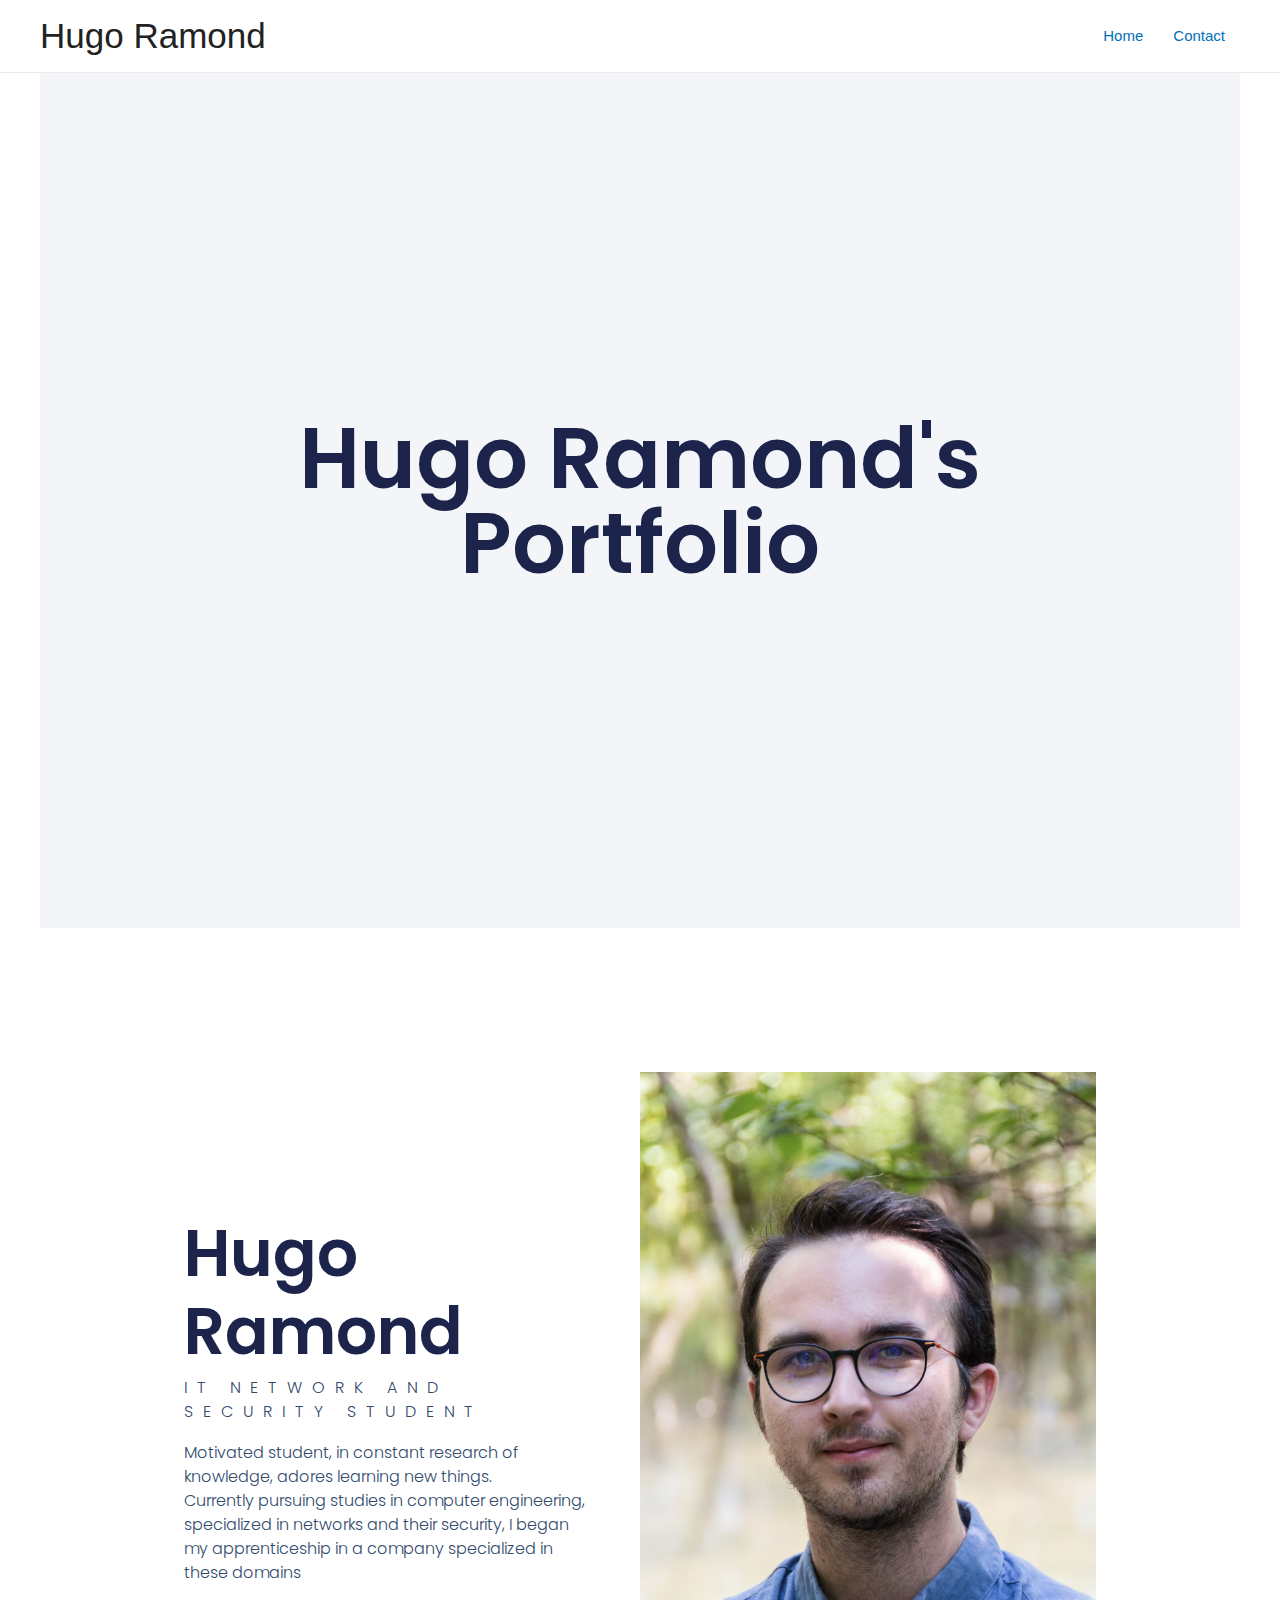
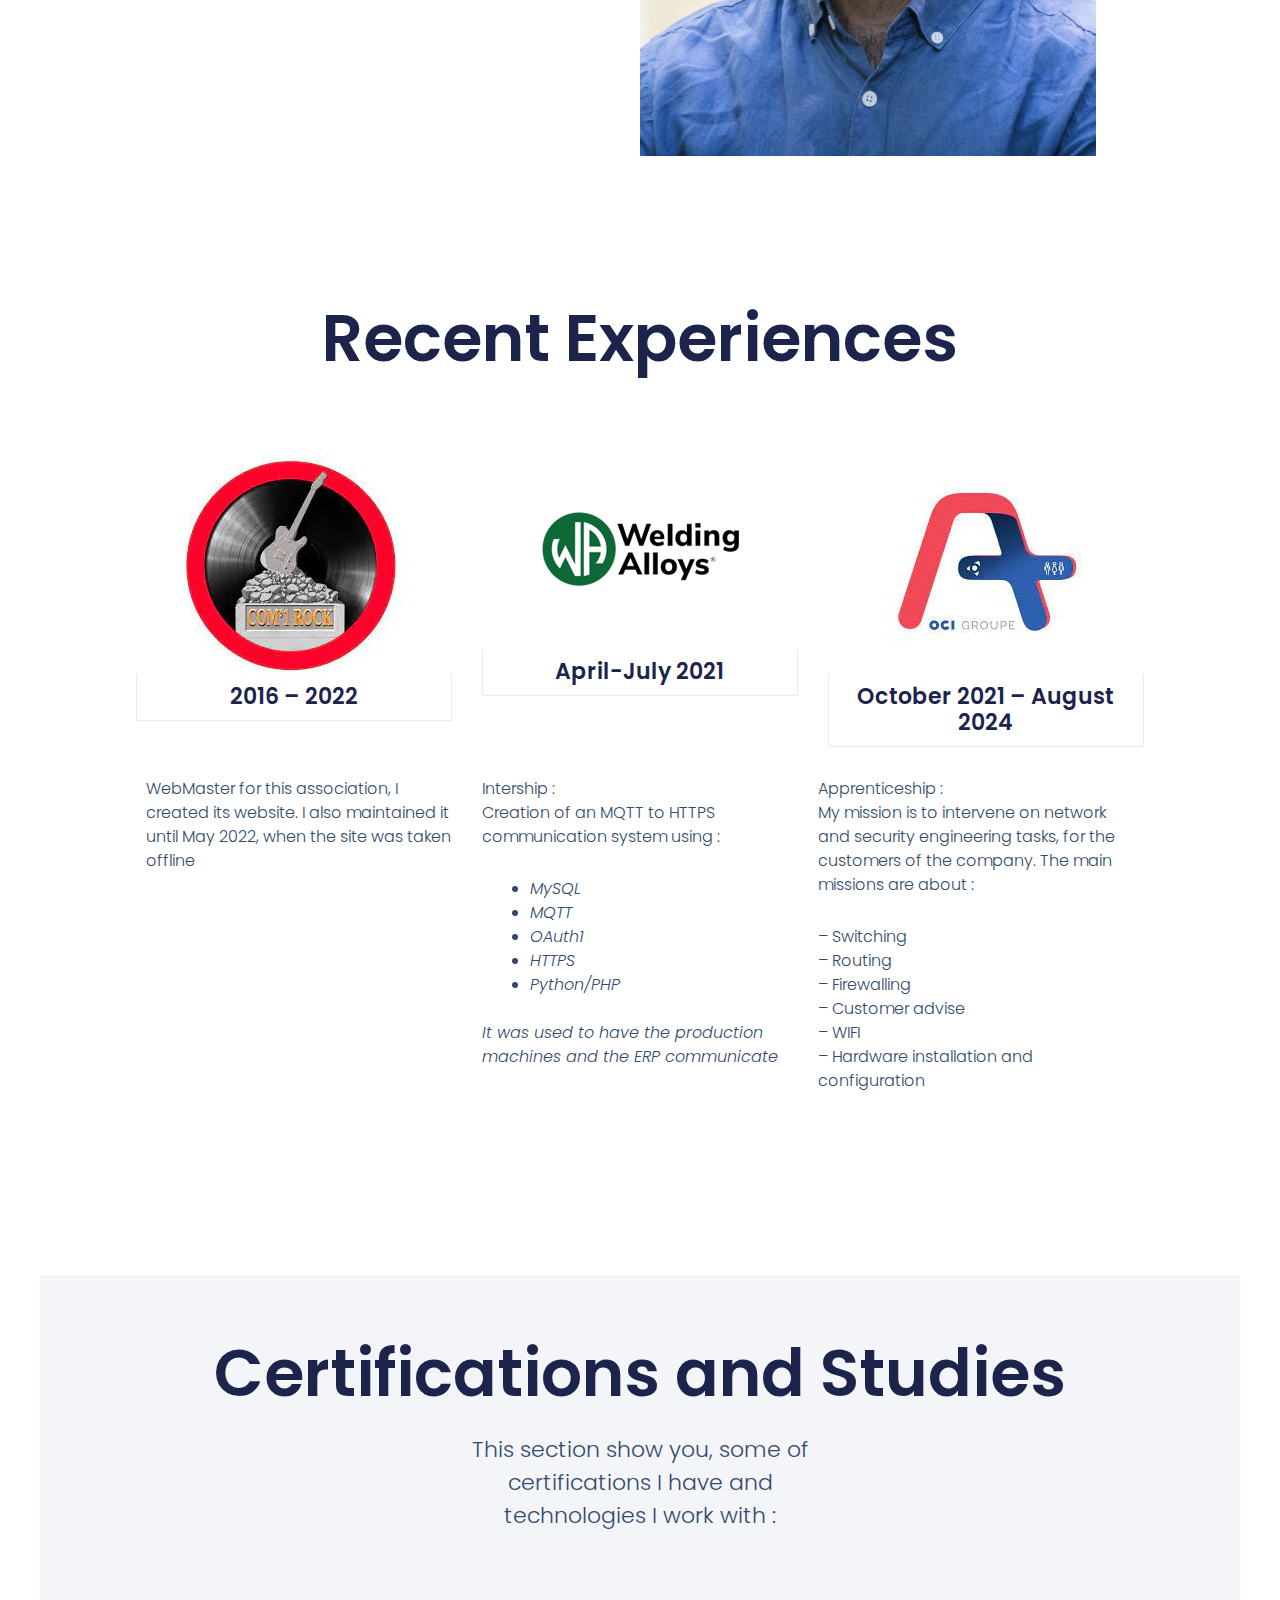
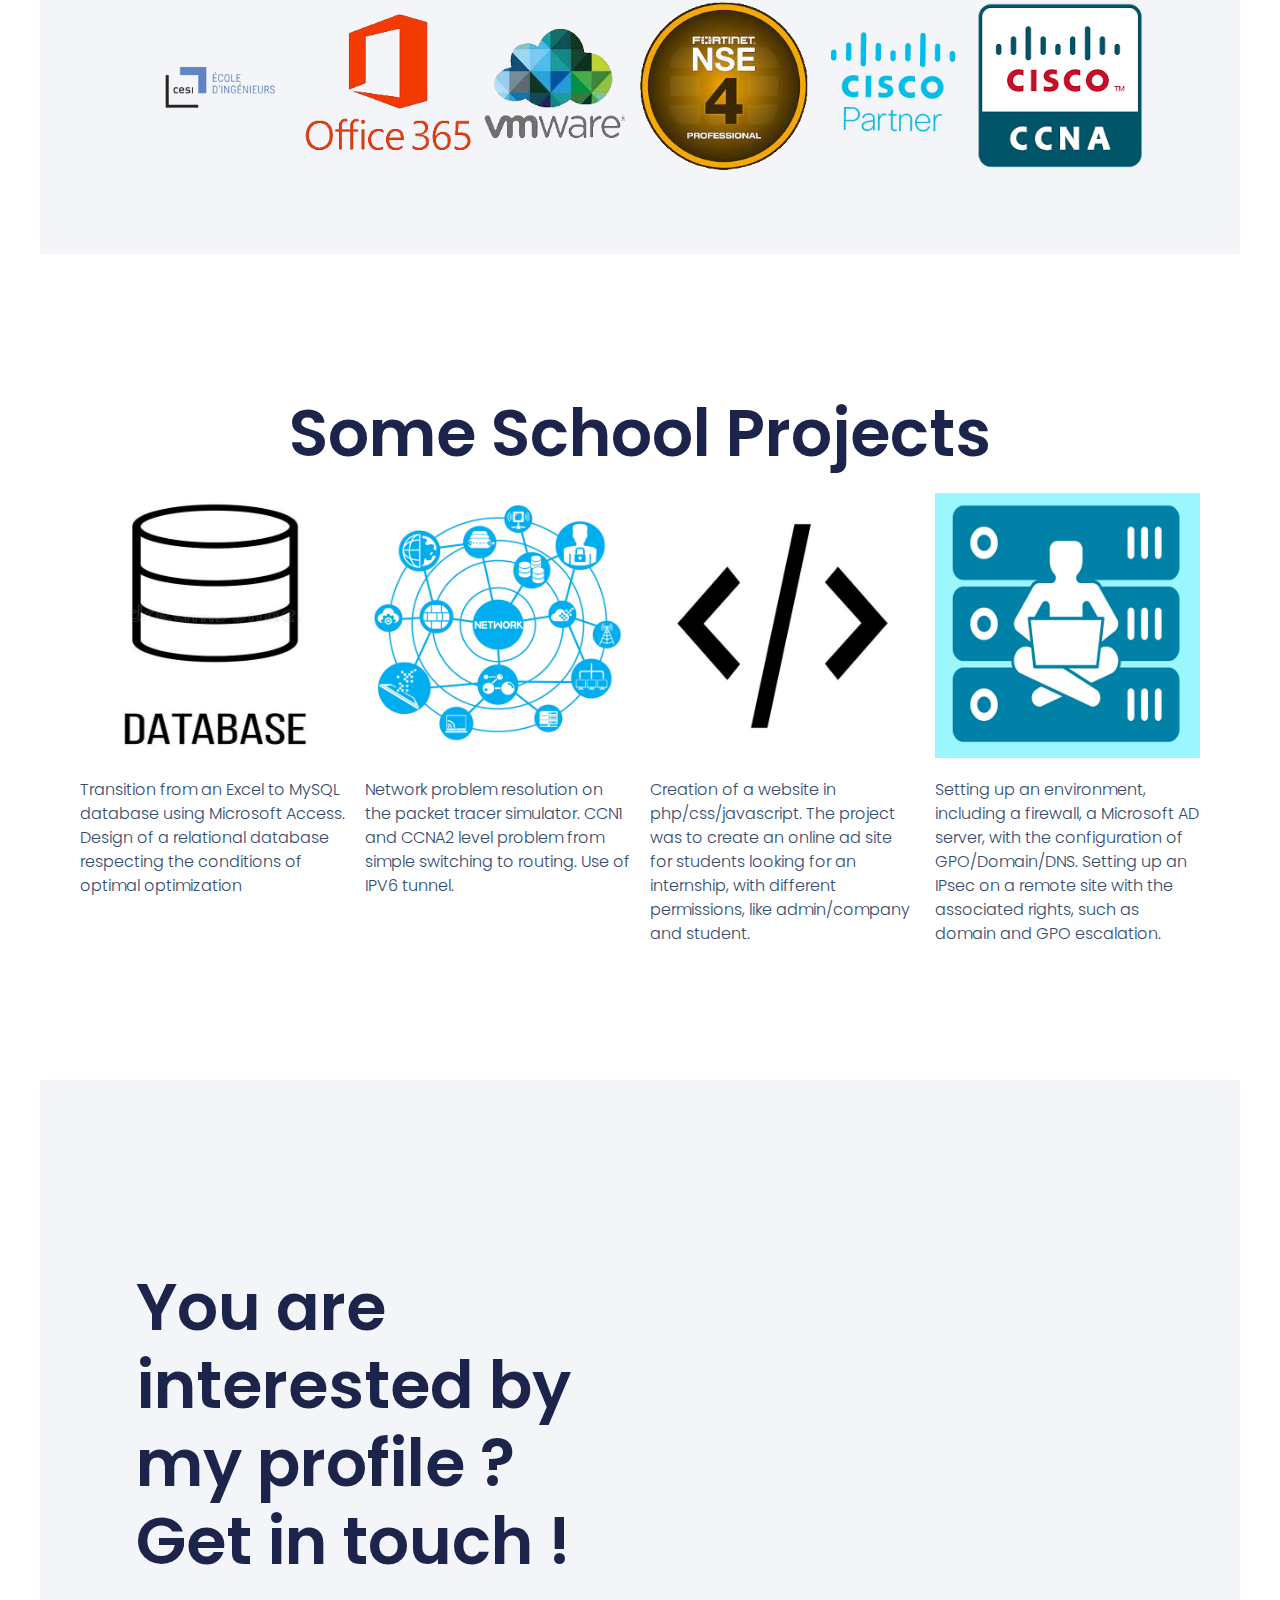
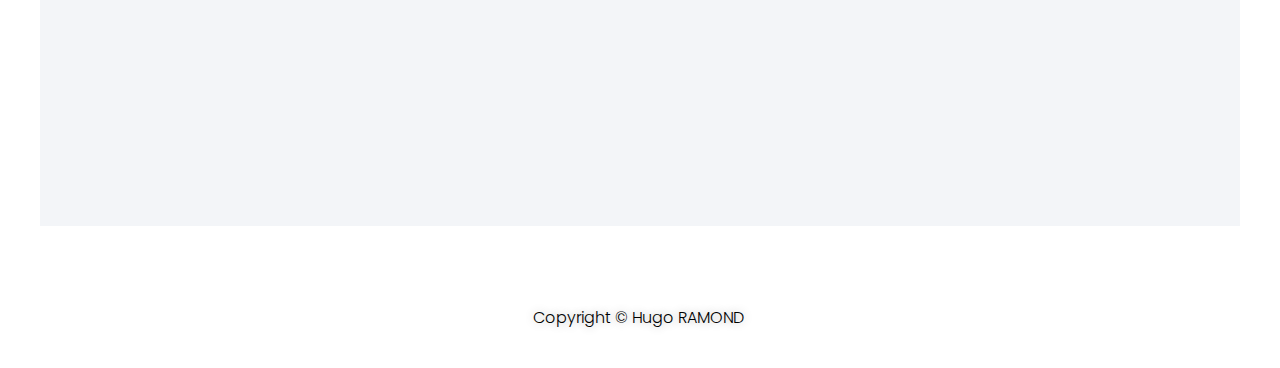
==== commit 7f57d532: "contact me resolved" ====
--- a/index.html
+++ b/index.html
@@ -373,7 +373,7 @@
 				<div class="elementor-element elementor-element-4e36191b elementor-invisible elementor-widget elementor-widget-button" data-id="4e36191b" data-element_type="widget" data-settings="{&quot;_animation&quot;:&quot;fadeInDown&quot;}" data-widget_type="button.default">
 				<div class="elementor-widget-container">
 					<div class="elementor-button-wrapper">
-			<a href="https://library.elementor.com/portfolio-wireframe-2/contact/" class="elementor-button-link elementor-button elementor-size-sm" role="button">
+			<a href="/contact/index.html" role="button">
 						<span class="elementor-button-content-wrapper">
 						<span class="elementor-button-text">Contact Me !</span>
 		</span>
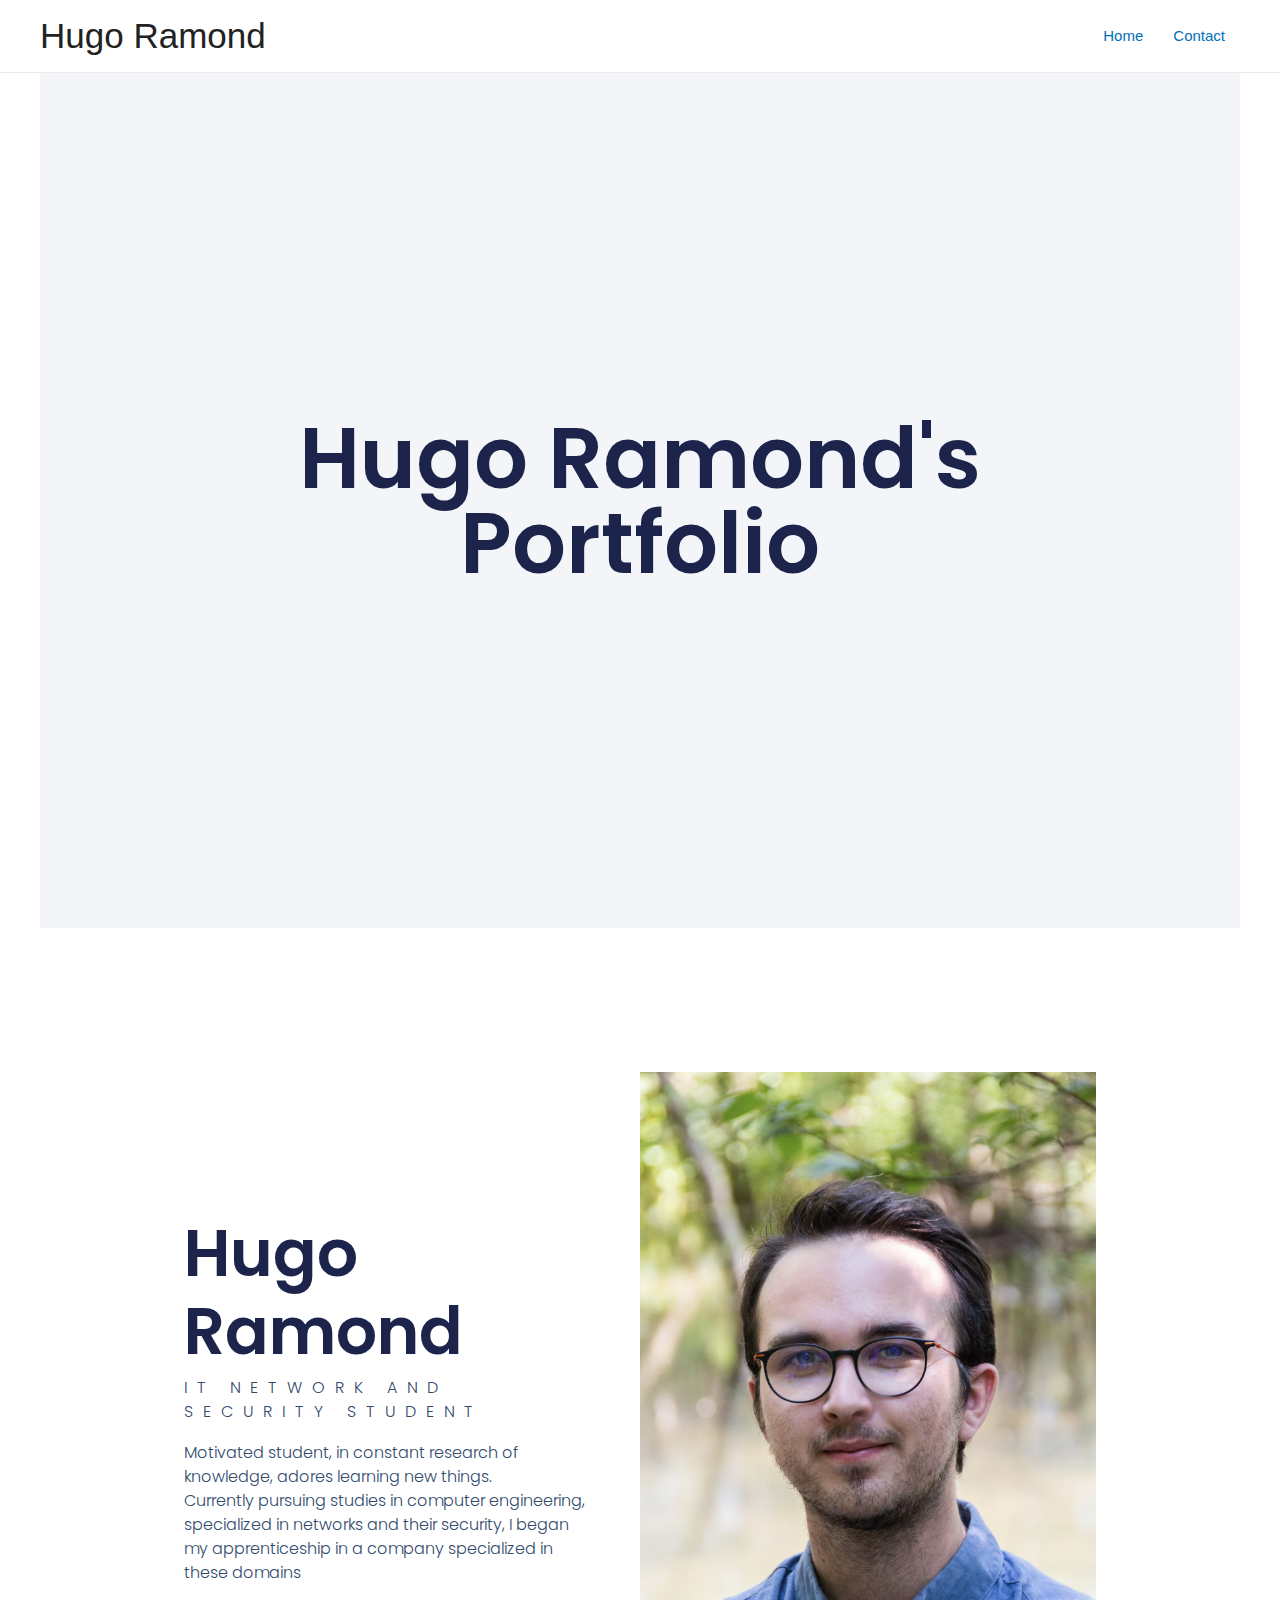
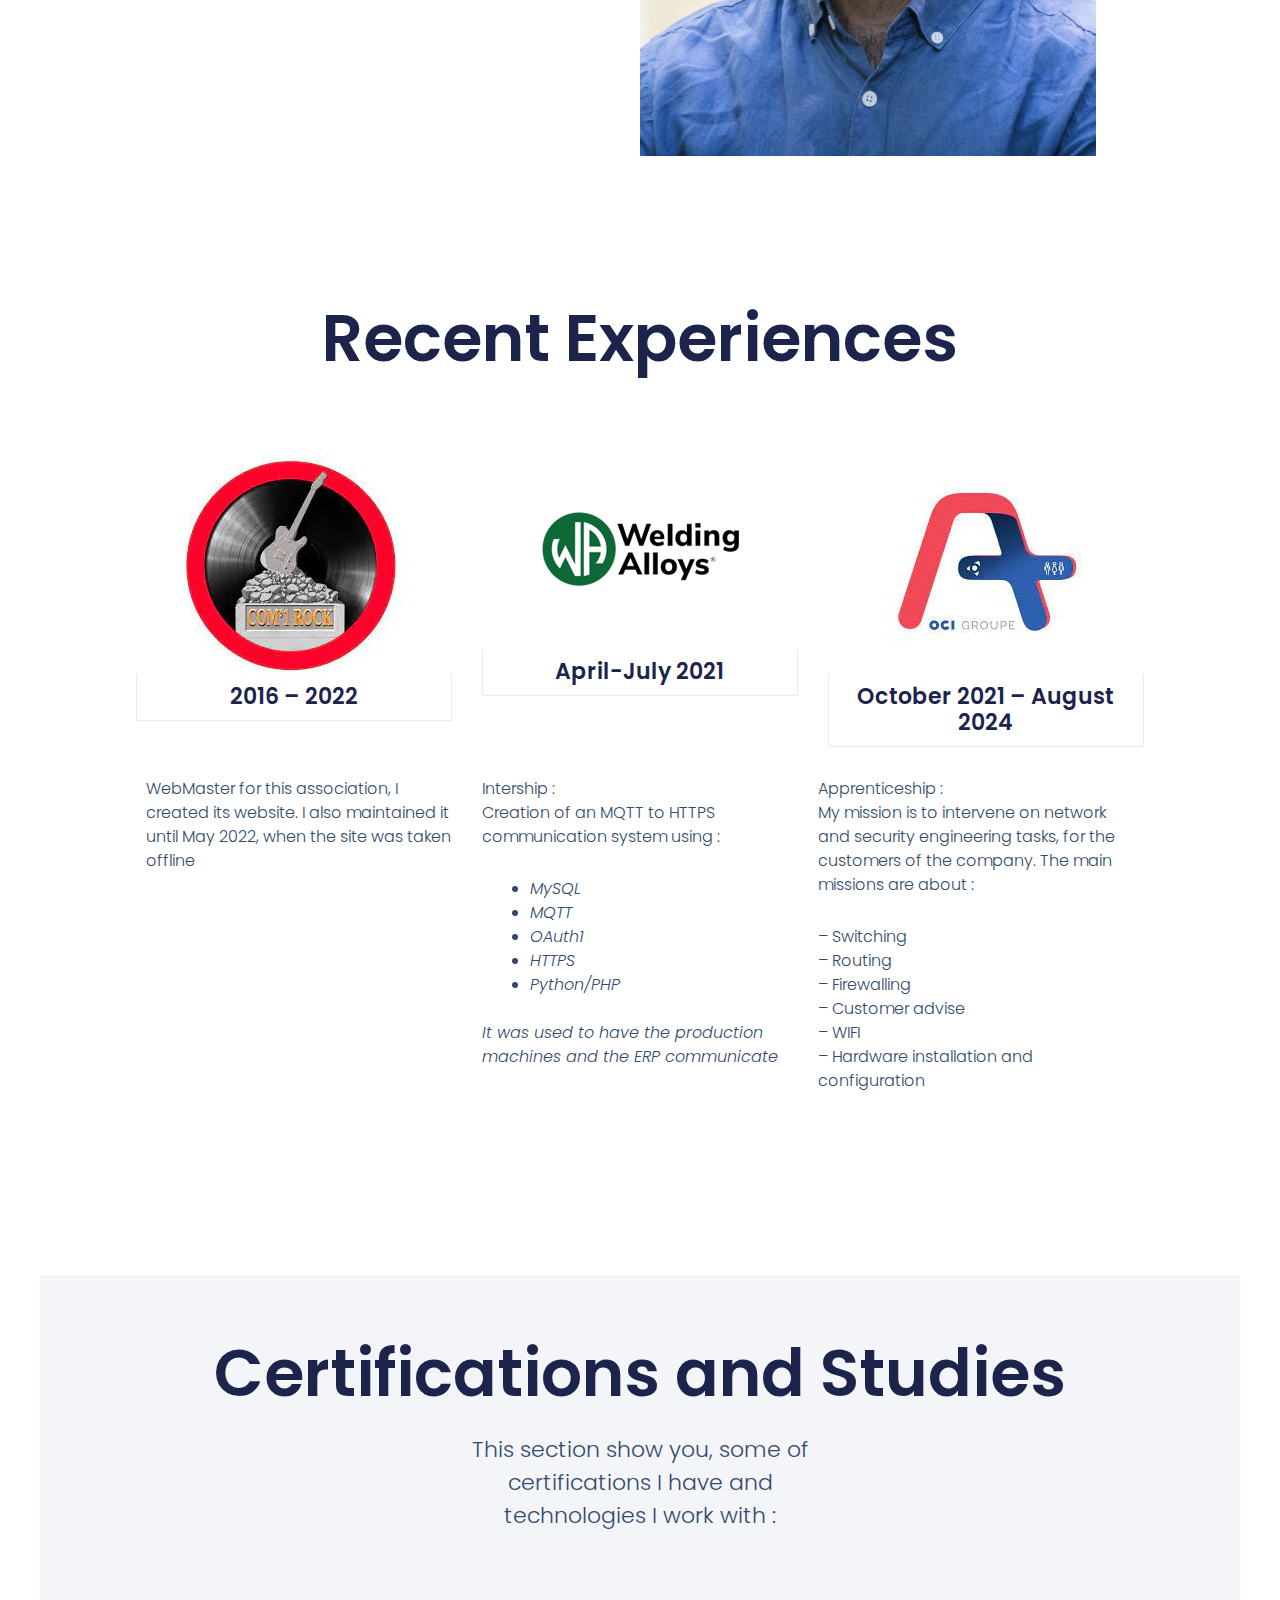
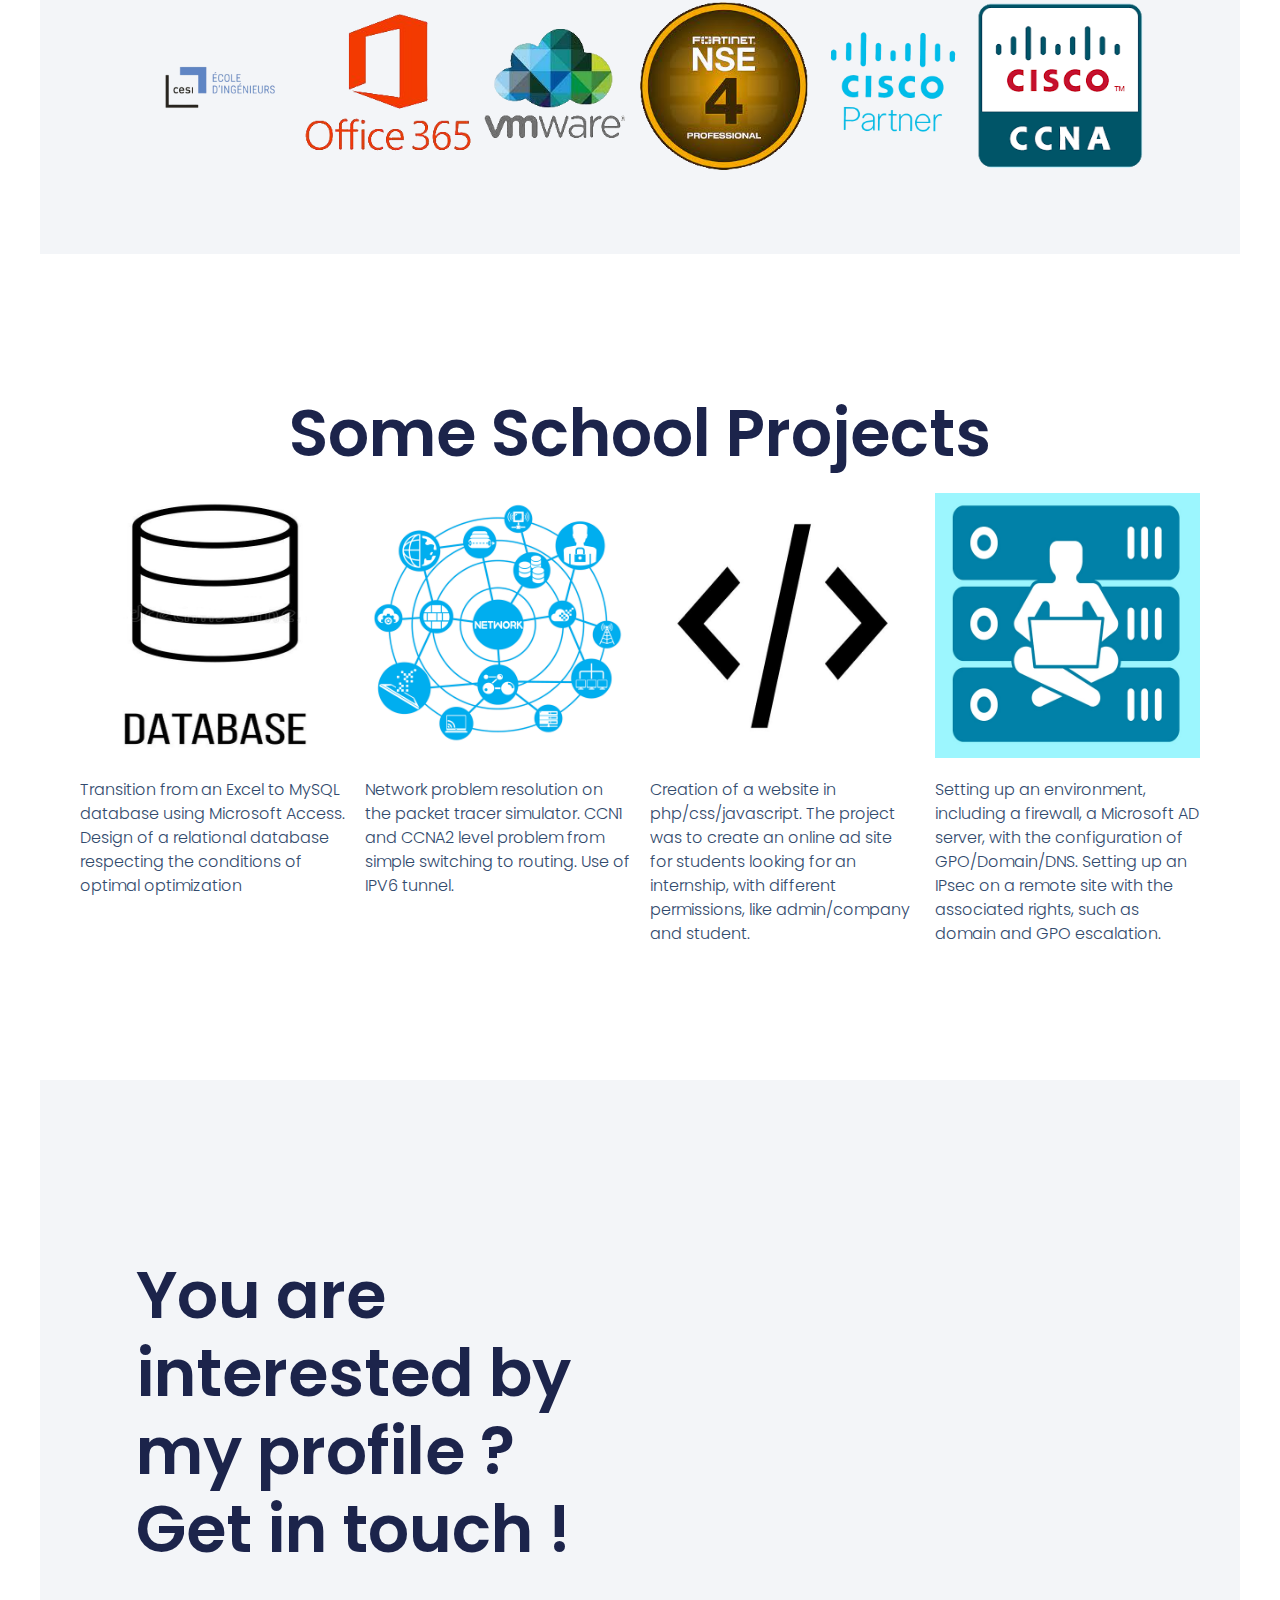
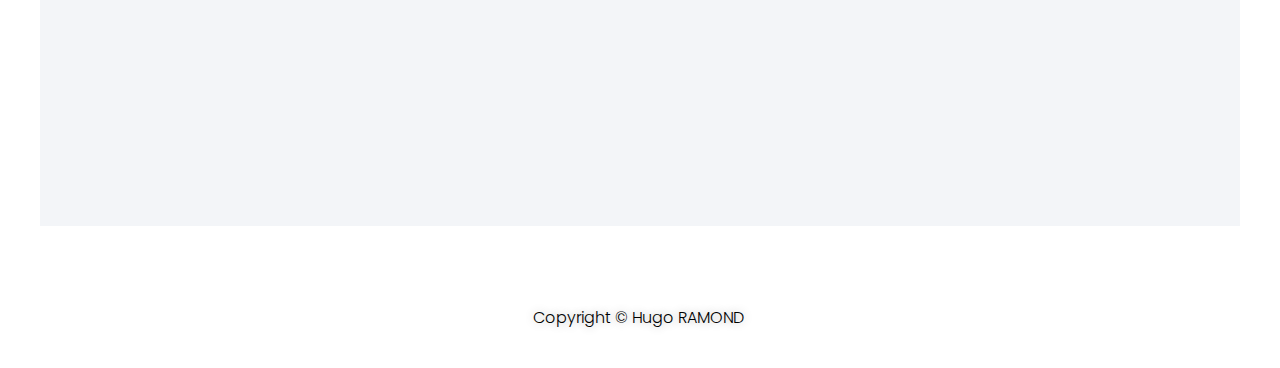
==== commit 95b407c8: "updateV1" ====
--- a/index.html
+++ b/index.html
@@ -373,7 +373,7 @@
 				<div class="elementor-element elementor-element-4e36191b elementor-invisible elementor-widget elementor-widget-button" data-id="4e36191b" data-element_type="widget" data-settings="{&quot;_animation&quot;:&quot;fadeInDown&quot;}" data-widget_type="button.default">
 				<div class="elementor-widget-container">
 					<div class="elementor-button-wrapper">
-			<a href="/contact/index.html" role="button">
+			<a href="./contact/index.html" class="elementor-button-link elementor-button elementor-size-sm" role="button">
 						<span class="elementor-button-content-wrapper">
 						<span class="elementor-button-text">Contact Me !</span>
 		</span>
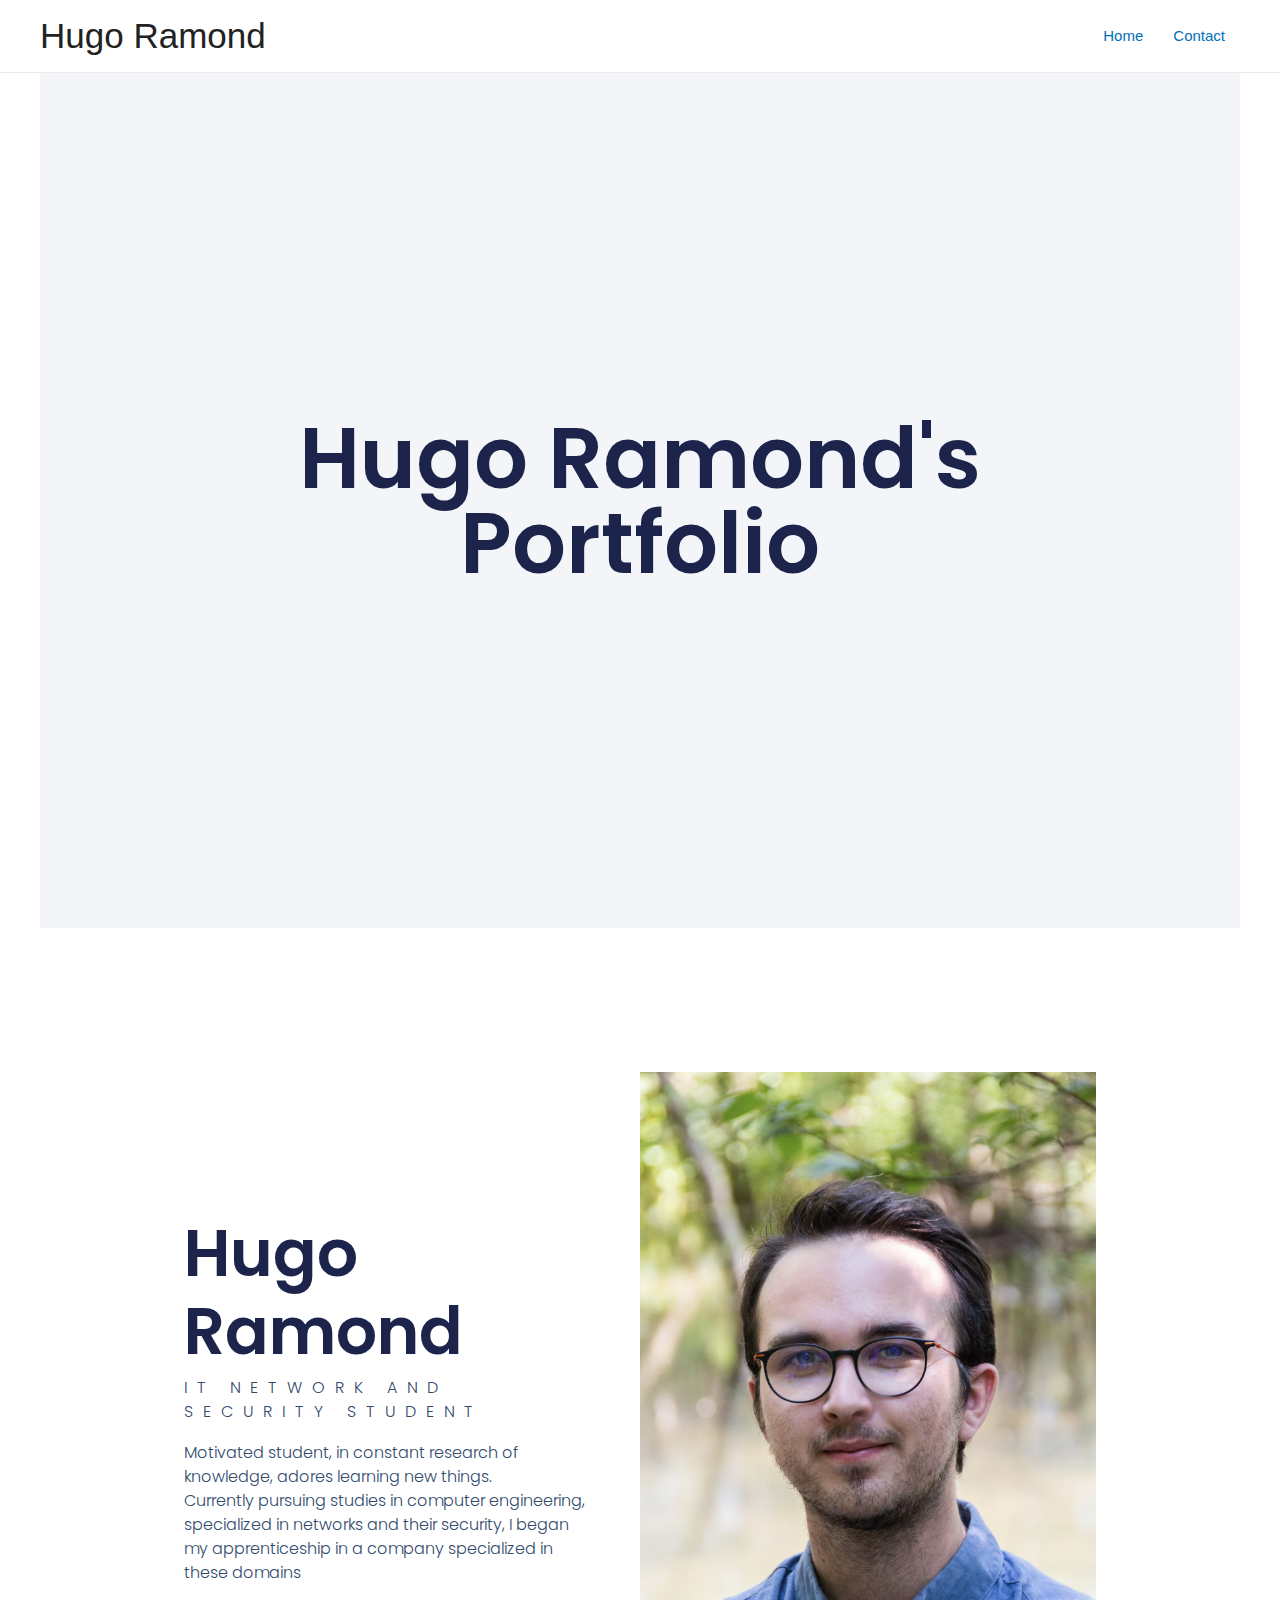
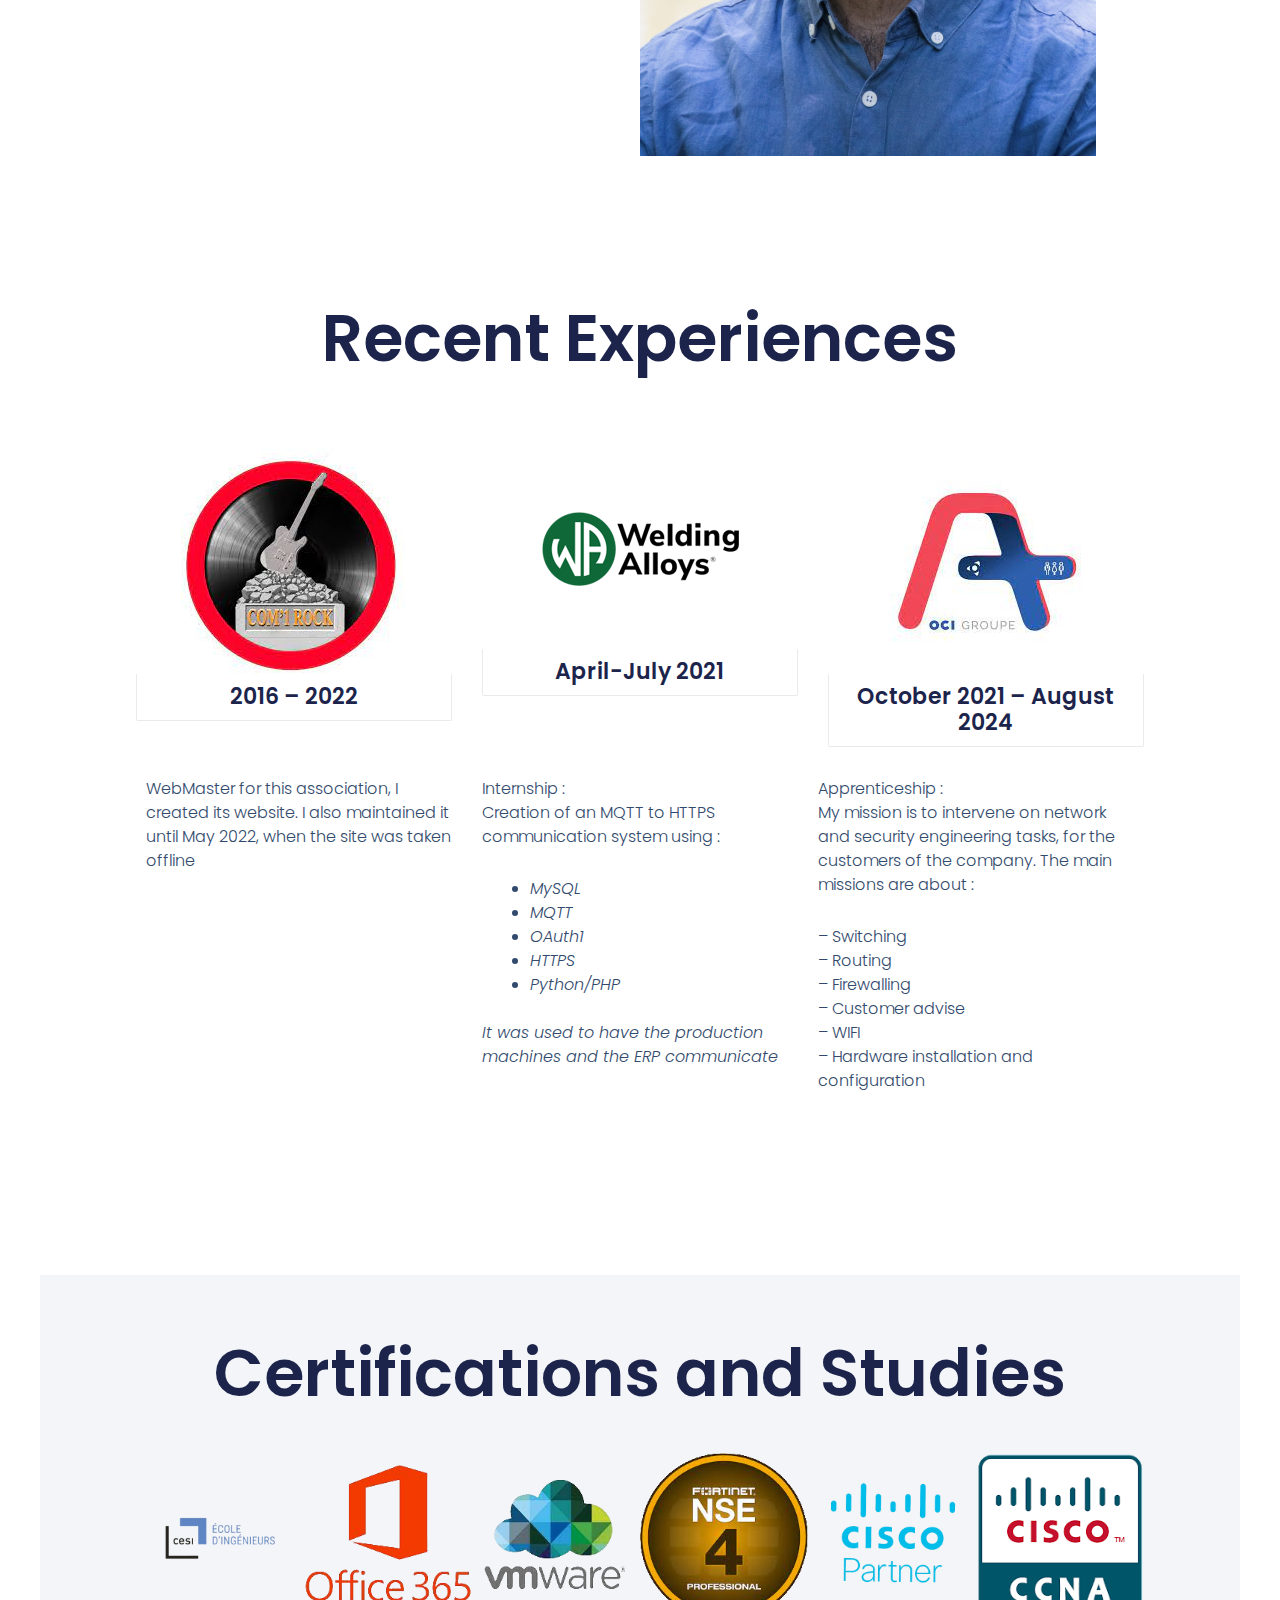
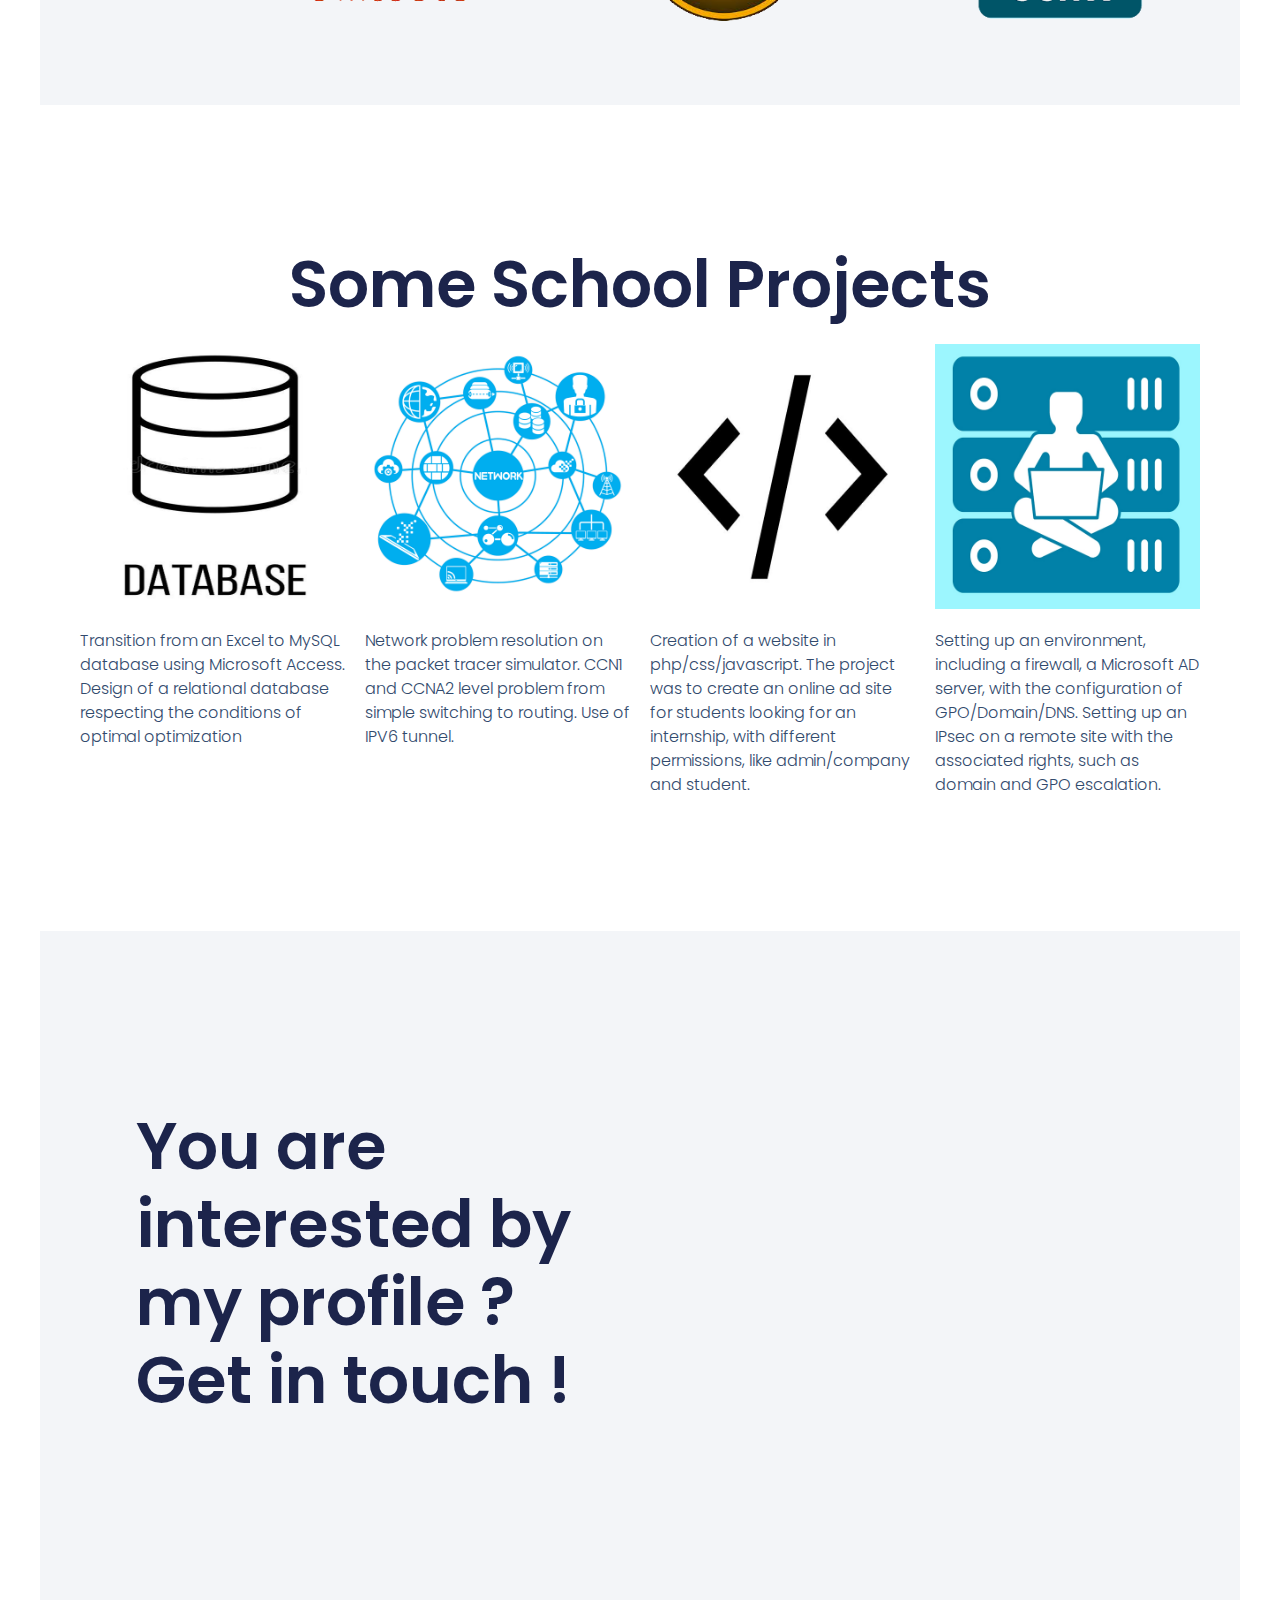
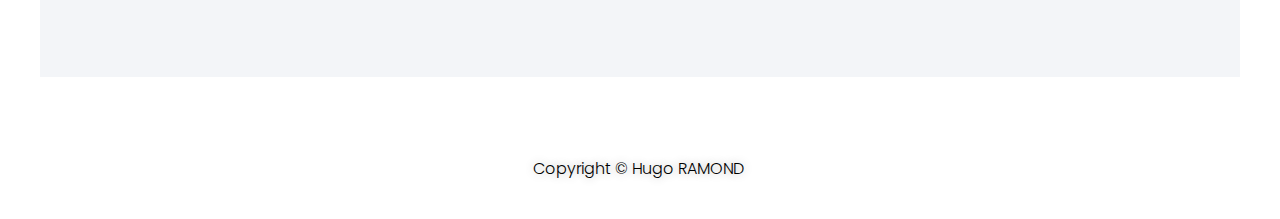
==== commit 03cfd276: "new version V2" ====
--- a/index.html
+++ b/index.html
@@ -233,7 +233,7 @@
 			<div class="elementor-widget-wrap elementor-element-populated">
 								<div class="elementor-element elementor-element-615d634 elementor-widget elementor-widget-text-editor" data-id="615d634" data-element_type="widget" data-widget_type="text-editor.default">
 				<div class="elementor-widget-container">
-							<p>Intership :<br>Creation of an MQTT to HTTPS communication system using :</p>
+							<p>Internship :<br>Creation of an MQTT to HTTPS communication system using :</p>
 <ul>
 <li><em>MySQL</em></li>
 <li><em>MQTT</em></li>
@@ -269,8 +269,6 @@
 			<h2 class="elementor-heading-title elementor-size-default">Certifications and Studies</h2>		</div>
 				</div>
 				<div class="elementor-element elementor-element-3951d623 elementor-widget elementor-widget-heading" data-id="3951d623" data-element_type="widget" data-widget_type="heading.default">
-				<div class="elementor-widget-container">
-			<h5 class="elementor-heading-title elementor-size-default">This section show you, some of   certifications I have and technologies I work with :</h5>		</div>
 				</div>
 				<div class="elementor-element elementor-element-56d02756 elementor-widget elementor-widget-image-carousel" data-id="56d02756" data-element_type="widget" data-settings="{&quot;slides_to_show&quot;:&quot;6&quot;,&quot;slides_to_show_tablet&quot;:&quot;3&quot;,&quot;navigation&quot;:&quot;none&quot;,&quot;pause_on_hover&quot;:&quot;no&quot;,&quot;pause_on_interaction&quot;:&quot;no&quot;,&quot;image_spacing_custom&quot;:{&quot;unit&quot;:&quot;px&quot;,&quot;size&quot;:&quot;55&quot;,&quot;sizes&quot;:[]},&quot;slides_to_scroll_tablet&quot;:&quot;1&quot;,&quot;slides_to_show_mobile&quot;:&quot;1&quot;,&quot;autoplay&quot;:&quot;yes&quot;,&quot;autoplay_speed&quot;:5000,&quot;infinite&quot;:&quot;yes&quot;,&quot;speed&quot;:500}" data-widget_type="image-carousel.default">
 				<div class="elementor-widget-container">
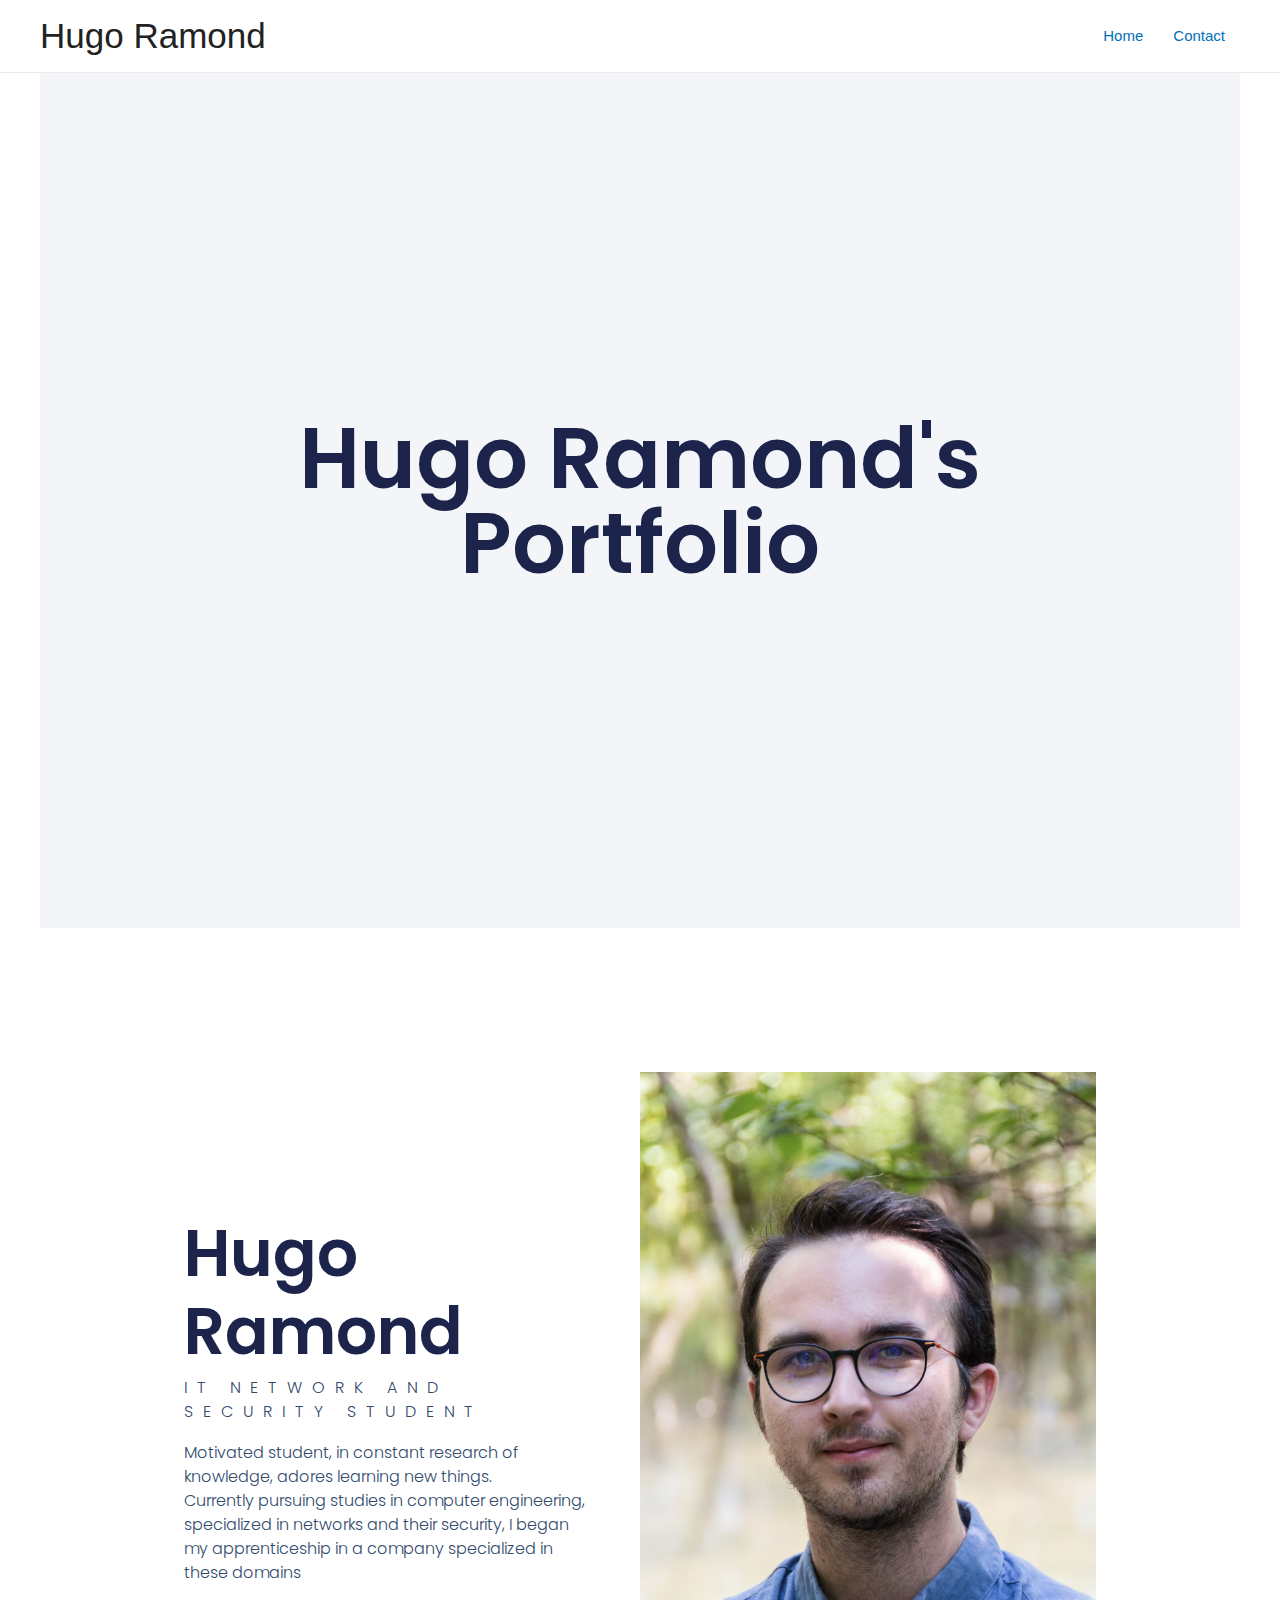
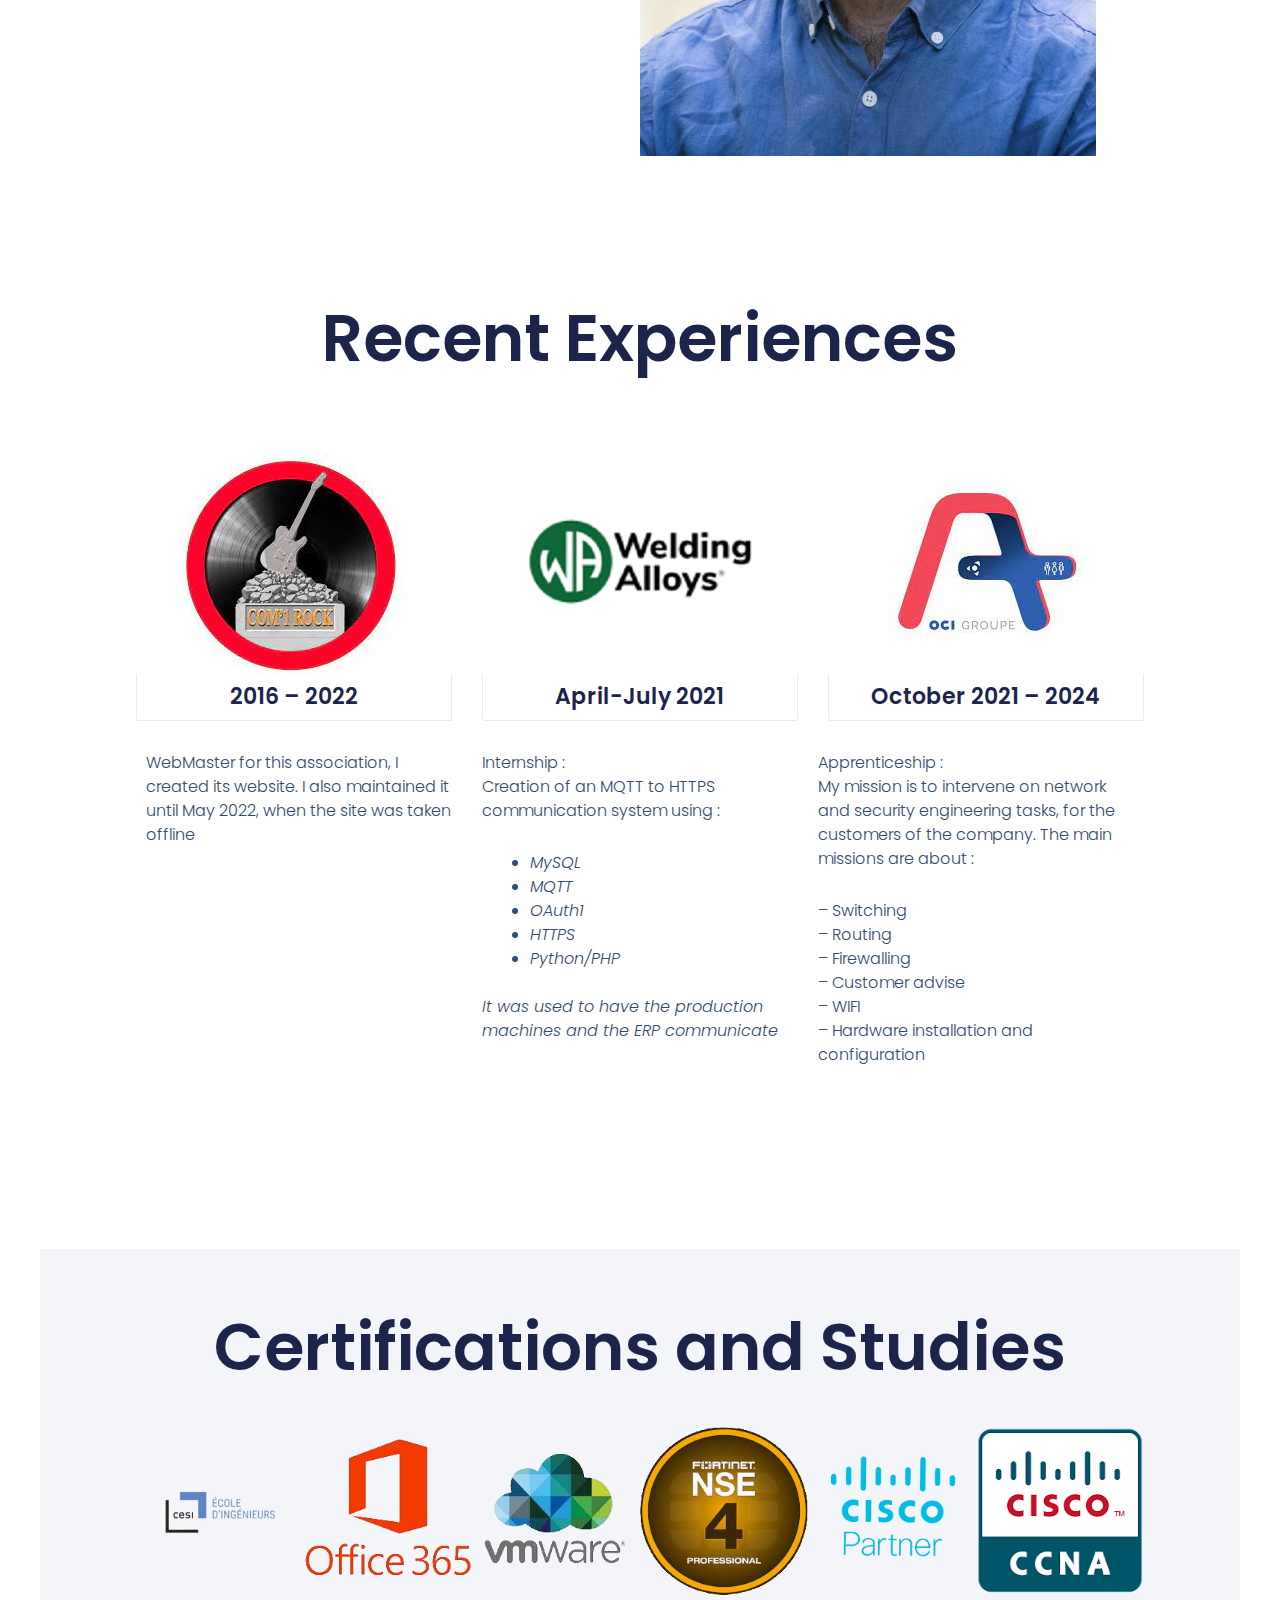
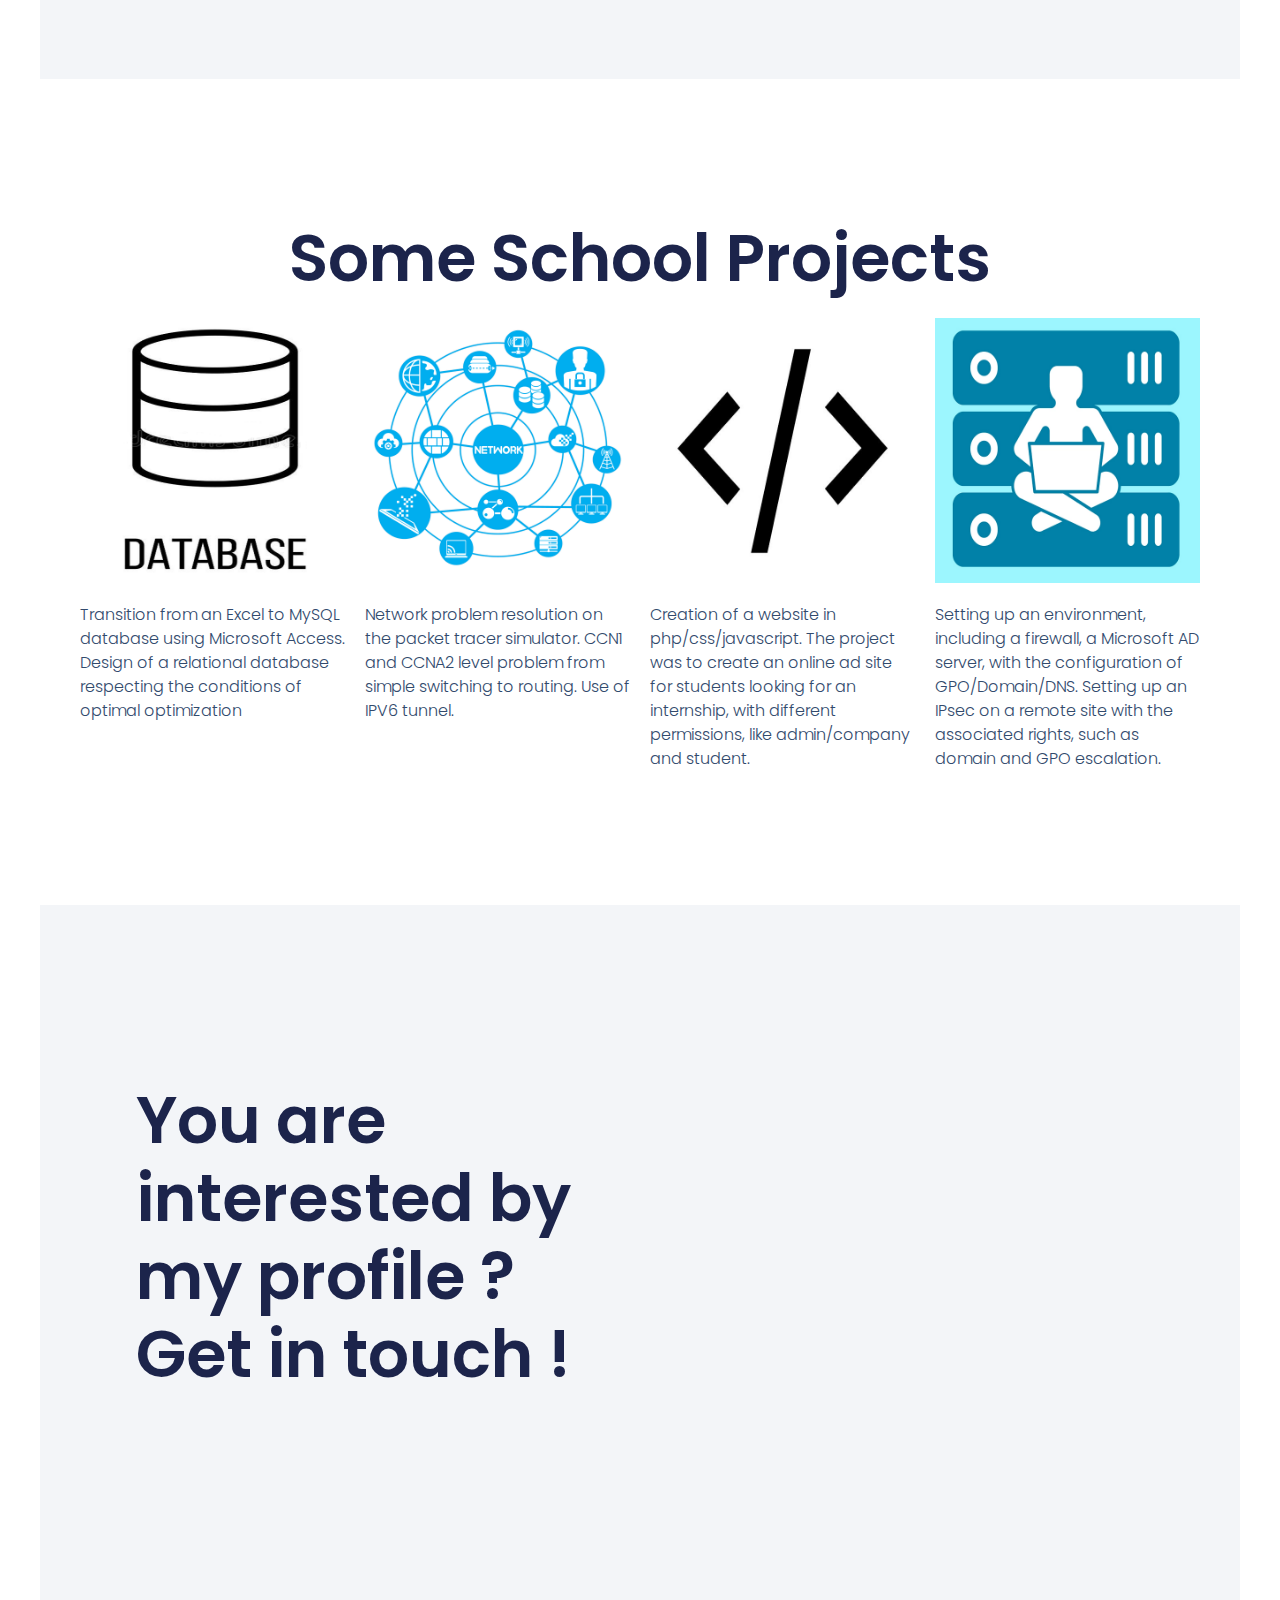
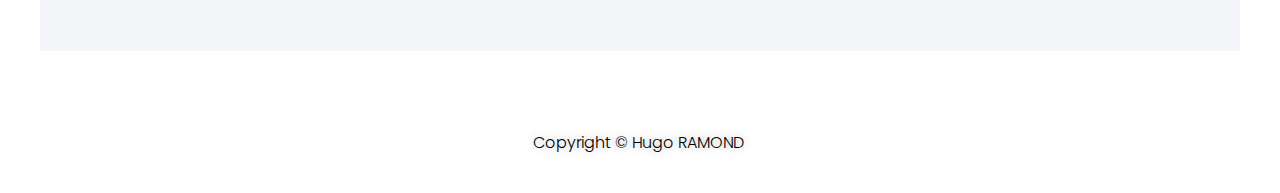
==== commit 3421fa47: "V3" ====
--- a/index.html
+++ b/index.html
@@ -204,7 +204,7 @@
 				2016 &#8211; 2022
 				</figcaption></figure><figure class="gallery-item">
 			<div class="gallery-icon landscape">
-				<a data-elementor-open-lightbox="yes" data-elementor-lightbox-slideshow="195d6059" data-elementor-lightbox-title="logo" e-action-hash="#elementor-action%3Aaction%3Dlightbox%26settings%3DeyJpZCI6NTgsInVybCI6Imh0dHA6XC9cL2xvY2FsaG9zdFwvd3AtY29udGVudFwvdXBsb2Fkc1wvMjAyMlwvMDZcL2xvZ28ucG5nIiwic2xpZGVzaG93IjoiMTk1ZDYwNTkifQ%3D%3D" href="./wp-content/uploads/2022/06/logo.png"><img width="200" height="200" src="./wp-content/uploads/2022/06/logo.png" class="attachment-full size-full" alt="" loading="lazy" aria-describedby="gallery-1-58" srcset="./wp-content/uploads/2022/06/logo.png 200w, ./wp-content/uploads/2022/06/logo-150x150.png 150w" sizes="(max-width: 200px) 100vw, 200px"></a>
+				<a data-elementor-open-lightbox="yes" data-elementor-lightbox-slideshow="195d6059" data-elementor-lightbox-title="logo" e-action-hash="#elementor-action%3Aaction%3Dlightbox%26settings%3DeyJpZCI6NTgsInVybCI6Imh0dHA6XC9cL2xvY2FsaG9zdFwvd3AtY29udGVudFwvdXBsb2Fkc1wvMjAyMlwvMDZcL2xvZ28ucG5nIiwic2xpZGVzaG93IjoiMTk1ZDYwNTkifQ%3D%3D" href="./wp-content/uploads/2022/06/logo.png"><img width="225" height="225" src="./wp-content/uploads/2022/06/logo.png" class="attachment-full size-full" alt="" loading="lazy" aria-describedby="gallery-1-58" srcset="./wp-content/uploads/2022/06/logo.png 200w, ./wp-content/uploads/2022/06/logo-150x150.png 150w" sizes="(max-width: 200px) 100vw, 200px"></a>
 			</div>
 				<figcaption class="wp-caption-text gallery-caption" id="gallery-1-58">
 				April-July 2021
@@ -213,7 +213,7 @@
 				<a data-elementor-open-lightbox="yes" data-elementor-lightbox-slideshow="195d6059" data-elementor-lightbox-title="téléchargement (1)" e-action-hash="#elementor-action%3Aaction%3Dlightbox%26settings%3DeyJpZCI6NTksInVybCI6Imh0dHA6XC9cL2xvY2FsaG9zdFwvd3AtY29udGVudFwvdXBsb2Fkc1wvMjAyMlwvMDZcL3RlbGVjaGFyZ2VtZW50LTEuanBnIiwic2xpZGVzaG93IjoiMTk1ZDYwNTkifQ%3D%3D" href="./wp-content/uploads/2022/06/telechargement-1.jpg"><img width="225" height="225" src="./wp-content/uploads/2022/06/telechargement-1.jpg" class="attachment-full size-full" alt="" loading="lazy" aria-describedby="gallery-1-59" srcset="./wp-content/uploads/2022/06/telechargement-1.jpg 225w, ./wp-content/uploads/2022/06/telechargement-1-150x150.jpg 150w" sizes="(max-width: 225px) 100vw, 225px"></a>
 			</div>
 				<figcaption class="wp-caption-text gallery-caption" id="gallery-1-59">
-				October 2021 &#8211; August 2024
+				October 2021 &#8211; 2024
 				</figcaption></figure>
 		</div>
 		</div>
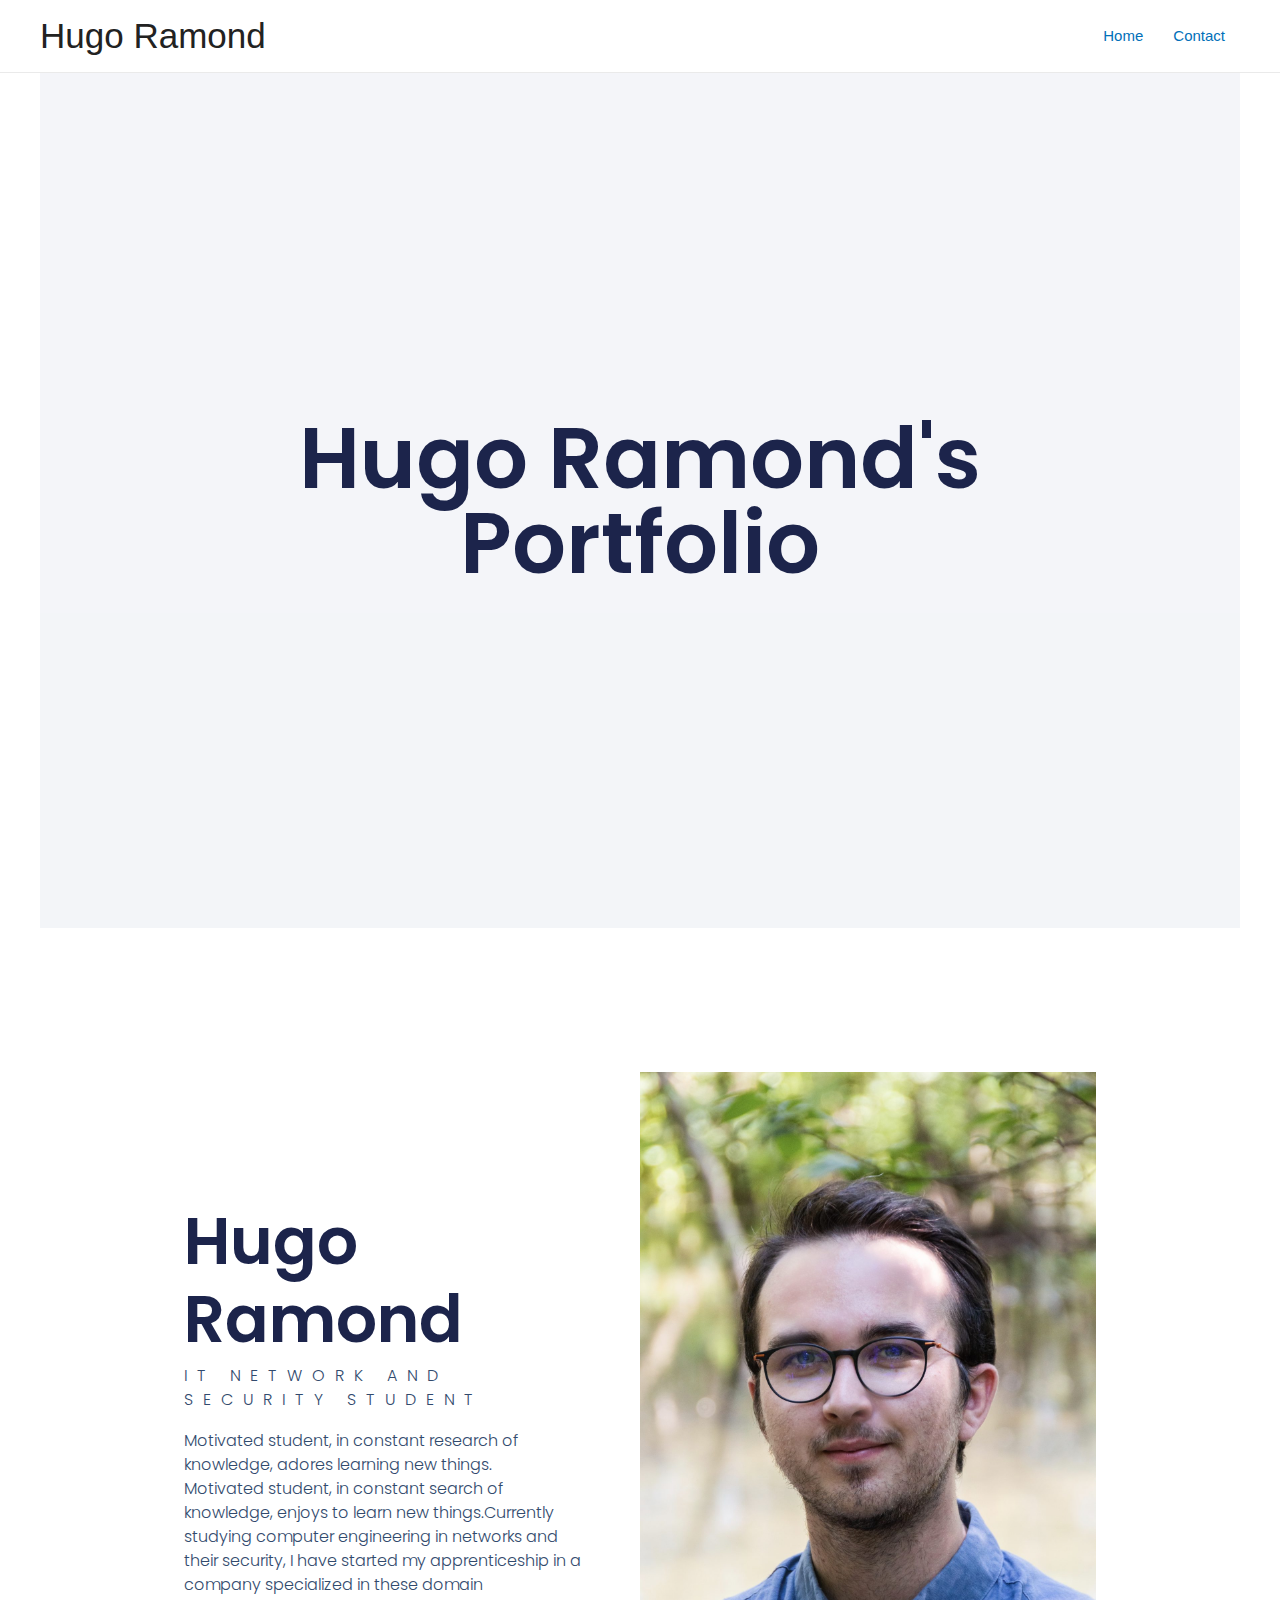
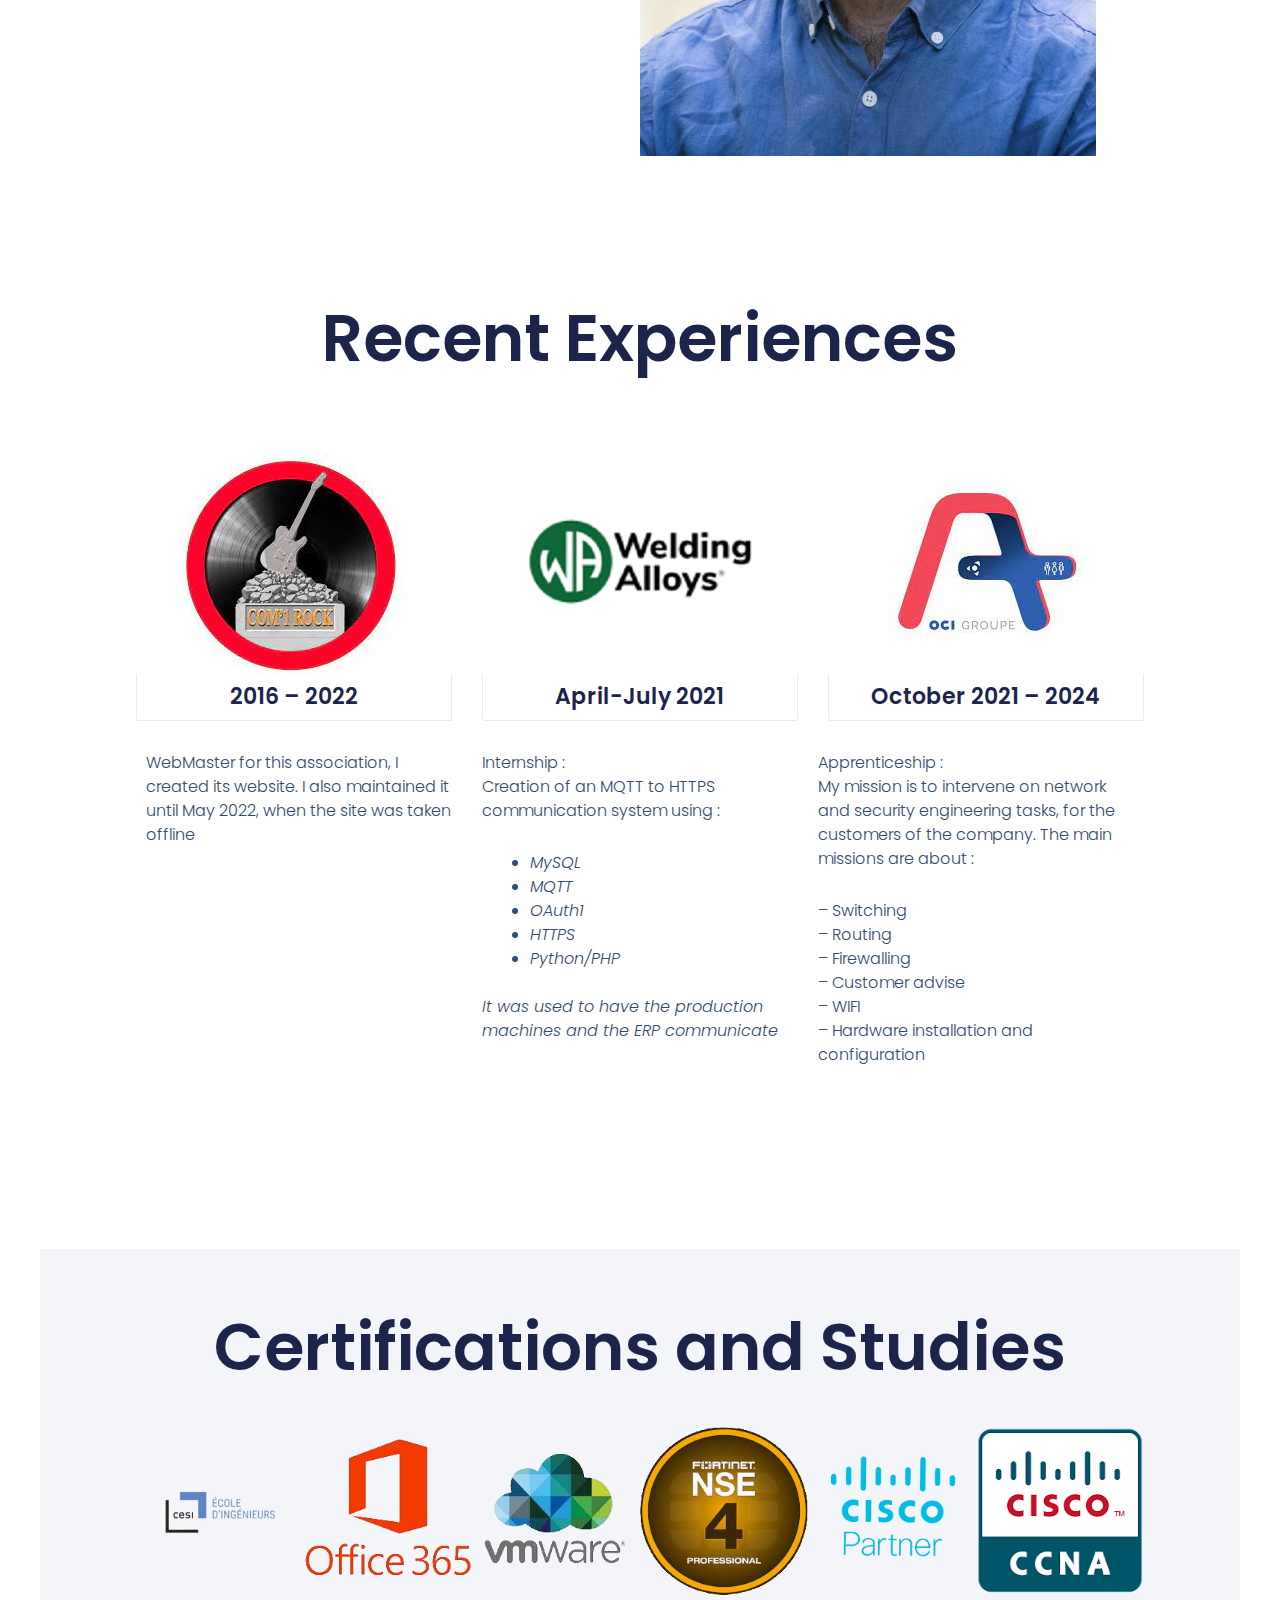
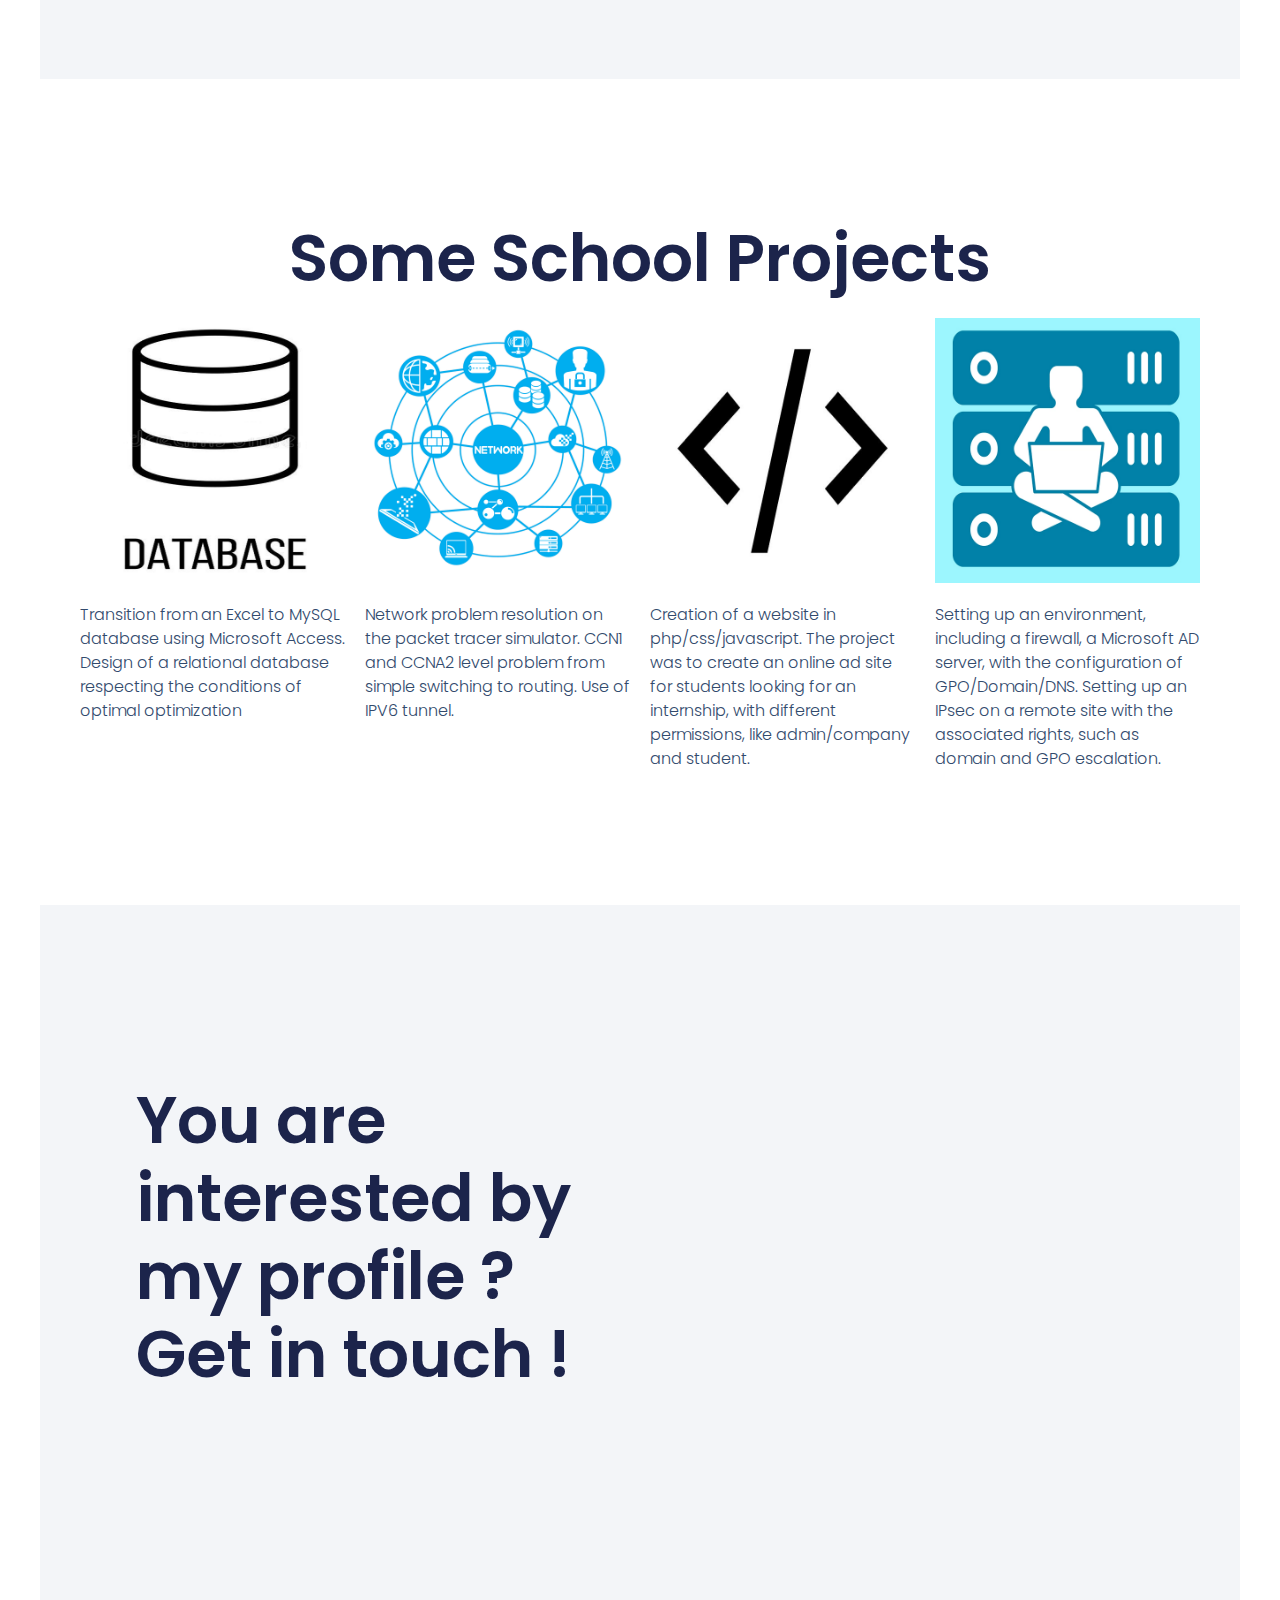
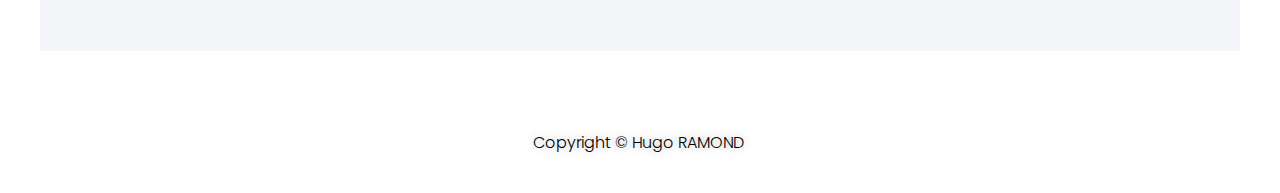
==== commit 23aa1094: "edit presentation" ====
--- a/index.html
+++ b/index.html
@@ -168,7 +168,7 @@
 				<div class="elementor-element elementor-element-785b46f1 elementor-widget elementor-widget-text-editor" data-id="785b46f1" data-element_type="widget" data-widget_type="text-editor.default">
 				<div class="elementor-widget-container">
 			<style>/*! elementor - v3.6.6 - 08-06-2022 */
-.elementor-widget-text-editor.elementor-drop-cap-view-stacked .elementor-drop-cap{background-color:#818a91;color:#fff}.elementor-widget-text-editor.elementor-drop-cap-view-framed .elementor-drop-cap{color:#818a91;border:3px solid;background-color:transparent}.elementor-widget-text-editor:not(.elementor-drop-cap-view-default) .elementor-drop-cap{margin-top:8px}.elementor-widget-text-editor:not(.elementor-drop-cap-view-default) .elementor-drop-cap-letter{width:1em;height:1em}.elementor-widget-text-editor .elementor-drop-cap{float:left;text-align:center;line-height:1;font-size:50px}.elementor-widget-text-editor .elementor-drop-cap-letter{display:inline-block}</style>				<p class="MsoNormal"><span lang="EN-US">Motivated student, in constant research of knowledge, adores learning new things.<br></span><span style="color: var( --e-global-color-text ); font-family: var( --e-global-typography-text-font-family ), Sans-serif; font-size: var( --e-global-typography-text-font-size ); font-style: var( --e-global-typography-text-font-style ); font-weight: var( --e-global-typography-text-font-weight ); letter-spacing: var( --e-global-typography-text-letter-spacing ); text-transform: var( --e-global-typography-text-text-transform ); background-color: var( --e-global-color-c696dce );">Currently pursuing studies in computer engineering, specialized in networks and their security, I began my apprenticeship in a company specialized in these domains</span></p>						</div>
+.elementor-widget-text-editor.elementor-drop-cap-view-stacked .elementor-drop-cap{background-color:#818a91;color:#fff}.elementor-widget-text-editor.elementor-drop-cap-view-framed .elementor-drop-cap{color:#818a91;border:3px solid;background-color:transparent}.elementor-widget-text-editor:not(.elementor-drop-cap-view-default) .elementor-drop-cap{margin-top:8px}.elementor-widget-text-editor:not(.elementor-drop-cap-view-default) .elementor-drop-cap-letter{width:1em;height:1em}.elementor-widget-text-editor .elementor-drop-cap{float:left;text-align:center;line-height:1;font-size:50px}.elementor-widget-text-editor .elementor-drop-cap-letter{display:inline-block}</style>				<p class="MsoNormal"><span lang="EN-US">Motivated student, in constant research of knowledge, adores learning new things.<br></span><span style="color: var( --e-global-color-text ); font-family: var( --e-global-typography-text-font-family ), Sans-serif; font-size: var( --e-global-typography-text-font-size ); font-style: var( --e-global-typography-text-font-style ); font-weight: var( --e-global-typography-text-font-weight ); letter-spacing: var( --e-global-typography-text-letter-spacing ); text-transform: var( --e-global-typography-text-text-transform ); background-color: var( --e-global-color-c696dce );">Motivated student, in constant search of knowledge, enjoys to learn new things.Currently studying computer engineering in networks and their security, I have started my apprenticeship in a company specialized in these domain</span></p>						</div>
 				</div>
 					</div>
 		</div>
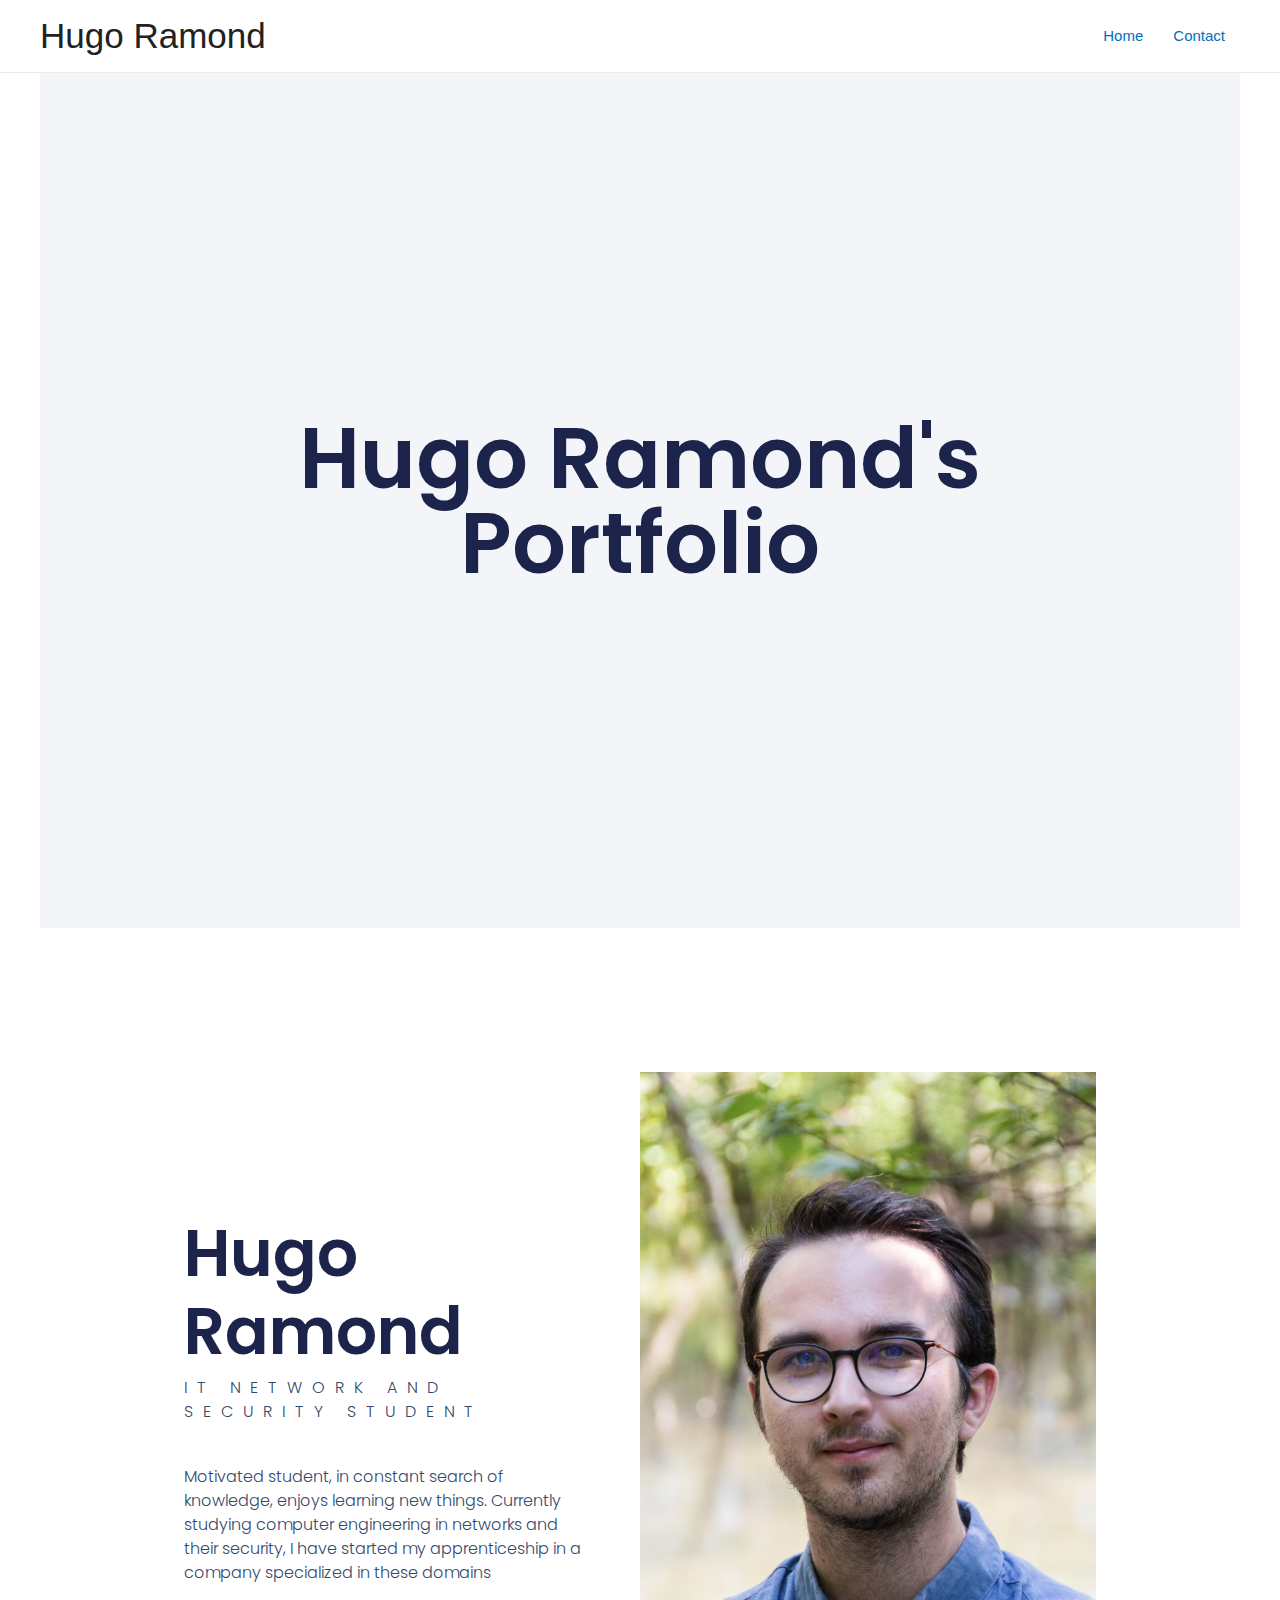
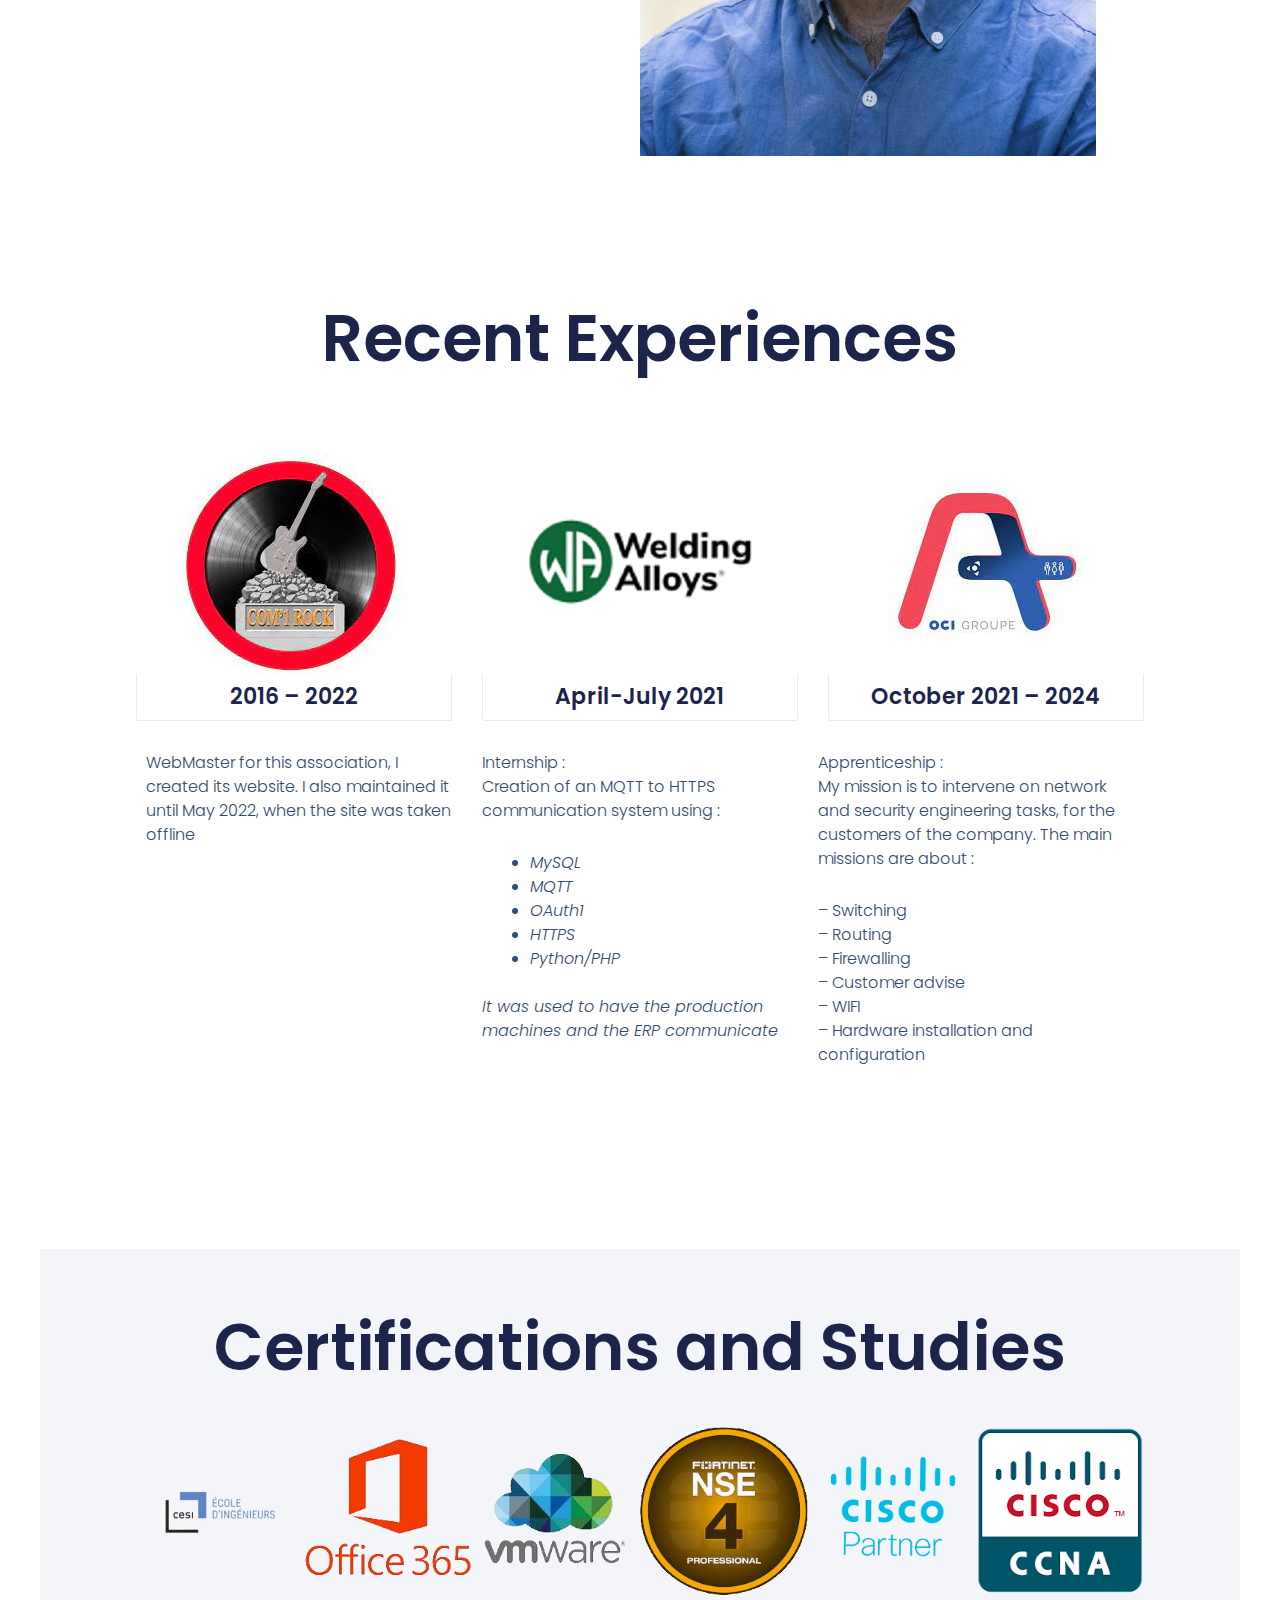
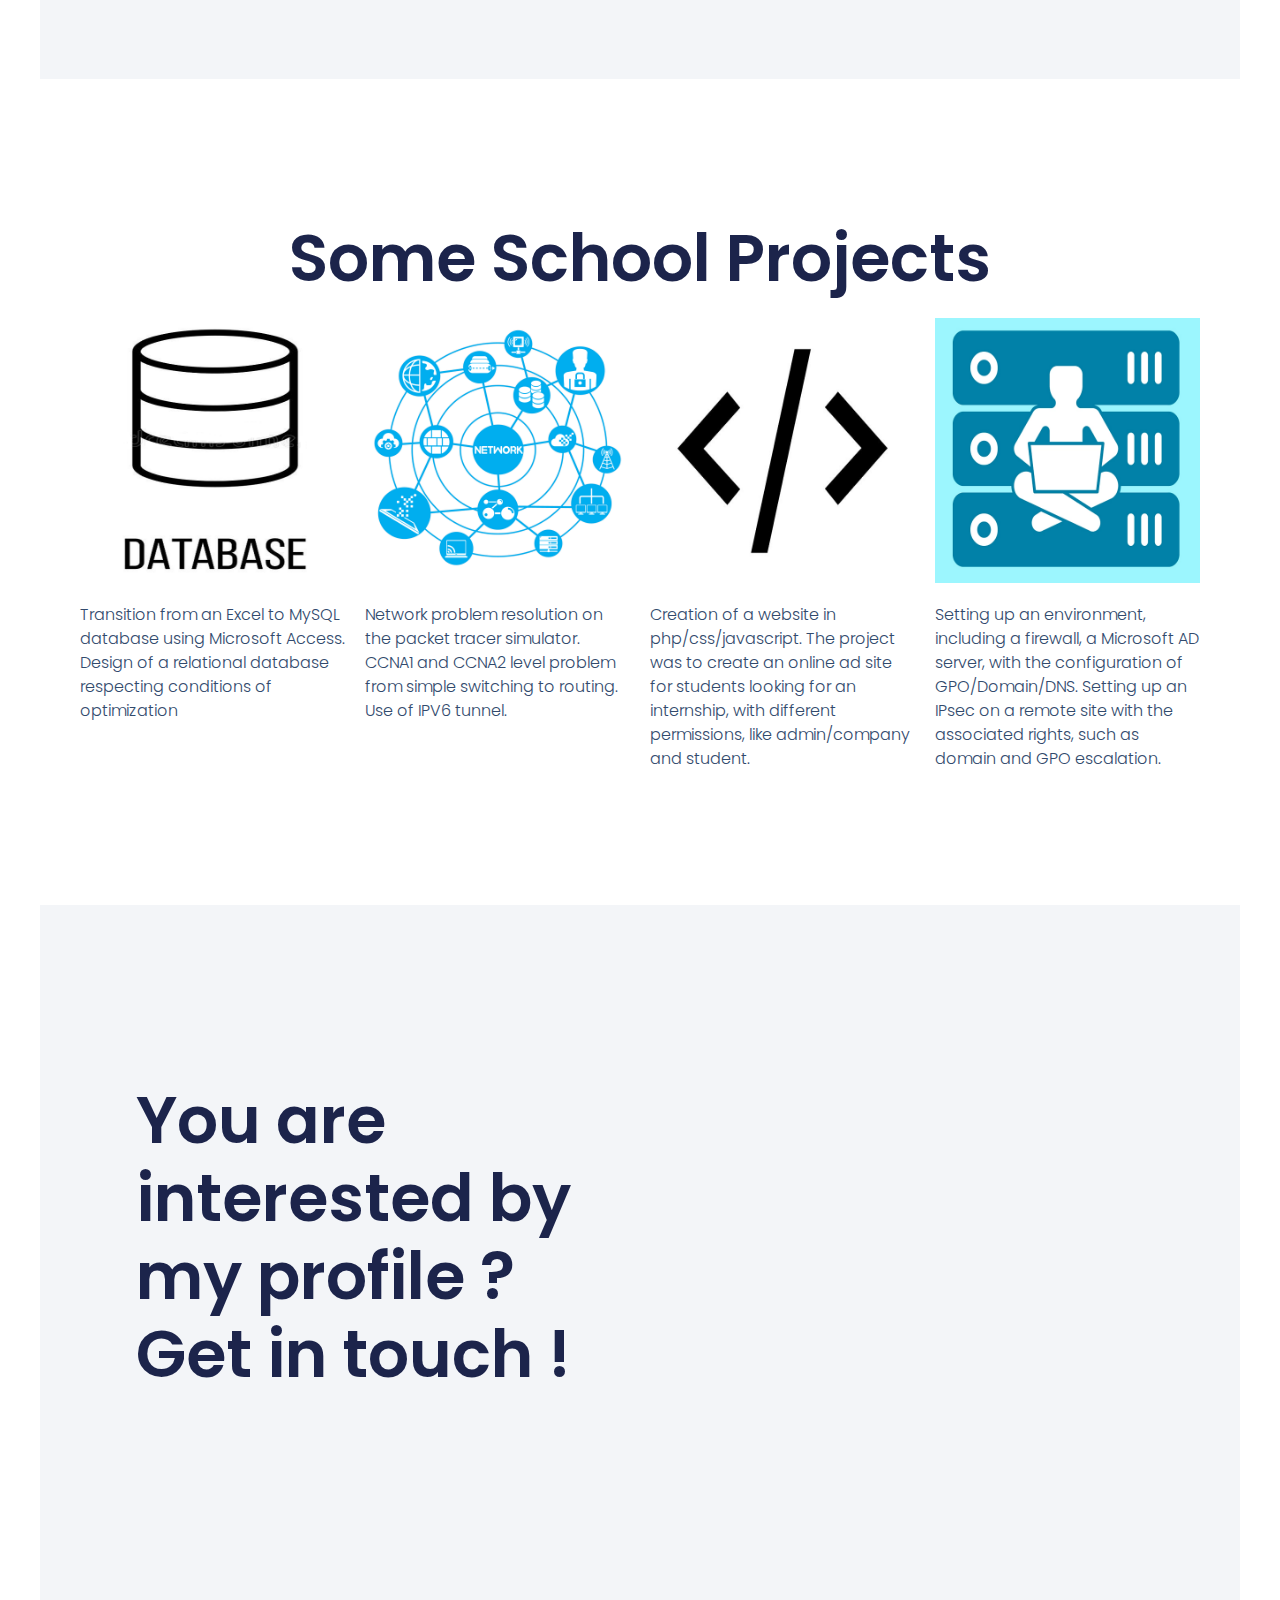
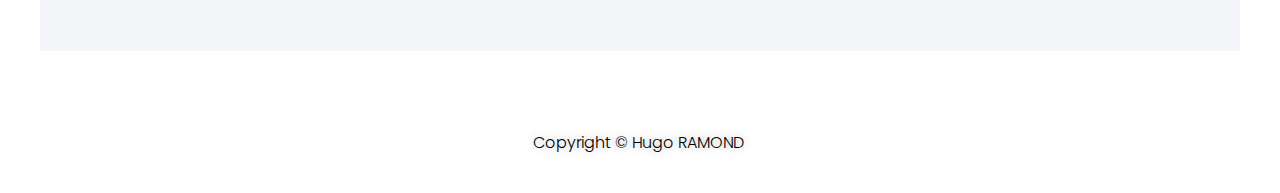
==== commit e6bb5bfd: "ENglish correction" ====
--- a/index.html
+++ b/index.html
@@ -168,7 +168,7 @@
 				<div class="elementor-element elementor-element-785b46f1 elementor-widget elementor-widget-text-editor" data-id="785b46f1" data-element_type="widget" data-widget_type="text-editor.default">
 				<div class="elementor-widget-container">
 			<style>/*! elementor - v3.6.6 - 08-06-2022 */
-.elementor-widget-text-editor.elementor-drop-cap-view-stacked .elementor-drop-cap{background-color:#818a91;color:#fff}.elementor-widget-text-editor.elementor-drop-cap-view-framed .elementor-drop-cap{color:#818a91;border:3px solid;background-color:transparent}.elementor-widget-text-editor:not(.elementor-drop-cap-view-default) .elementor-drop-cap{margin-top:8px}.elementor-widget-text-editor:not(.elementor-drop-cap-view-default) .elementor-drop-cap-letter{width:1em;height:1em}.elementor-widget-text-editor .elementor-drop-cap{float:left;text-align:center;line-height:1;font-size:50px}.elementor-widget-text-editor .elementor-drop-cap-letter{display:inline-block}</style>				<p class="MsoNormal"><span lang="EN-US">Motivated student, in constant research of knowledge, adores learning new things.<br></span><span style="color: var( --e-global-color-text ); font-family: var( --e-global-typography-text-font-family ), Sans-serif; font-size: var( --e-global-typography-text-font-size ); font-style: var( --e-global-typography-text-font-style ); font-weight: var( --e-global-typography-text-font-weight ); letter-spacing: var( --e-global-typography-text-letter-spacing ); text-transform: var( --e-global-typography-text-text-transform ); background-color: var( --e-global-color-c696dce );">Motivated student, in constant search of knowledge, enjoys to learn new things.Currently studying computer engineering in networks and their security, I have started my apprenticeship in a company specialized in these domain</span></p>						</div>
+.elementor-widget-text-editor.elementor-drop-cap-view-stacked .elementor-drop-cap{background-color:#818a91;color:#fff}.elementor-widget-text-editor.elementor-drop-cap-view-framed .elementor-drop-cap{color:#818a91;border:3px solid;background-color:transparent}.elementor-widget-text-editor:not(.elementor-drop-cap-view-default) .elementor-drop-cap{margin-top:8px}.elementor-widget-text-editor:not(.elementor-drop-cap-view-default) .elementor-drop-cap-letter{width:1em;height:1em}.elementor-widget-text-editor .elementor-drop-cap{float:left;text-align:center;line-height:1;font-size:50px}.elementor-widget-text-editor .elementor-drop-cap-letter{display:inline-block}</style>				<p class="MsoNormal"><span lang="EN-US"><br></span><span style="color: var( --e-global-color-text ); font-family: var( --e-global-typography-text-font-family ), Sans-serif; font-size: var( --e-global-typography-text-font-size ); font-style: var( --e-global-typography-text-font-style ); font-weight: var( --e-global-typography-text-font-weight ); letter-spacing: var( --e-global-typography-text-letter-spacing ); text-transform: var( --e-global-typography-text-text-transform ); background-color: var( --e-global-color-c696dce );">Motivated student, in constant search of knowledge, enjoys learning new things. Currently studying computer engineering in networks and their security, I have started my apprenticeship in a company specialized in these domains</span></p>						</div>
 				</div>
 					</div>
 		</div>
@@ -318,7 +318,7 @@
 				</div>
 				<div class="elementor-element elementor-element-a7d8962 elementor-widget elementor-widget-text-editor" data-id="a7d8962" data-element_type="widget" data-widget_type="text-editor.default">
 				<div class="elementor-widget-container">
-							<p>Transition from an Excel to MySQL database using Microsoft Access. Design of a relational database respecting the conditions of optimal optimization</p>						</div>
+							<p>Transition from an Excel to MySQL database using Microsoft Access. Design of a relational database respecting conditions of optimization</p>						</div>
 				</div>
 					</div>
 		</div>
@@ -330,7 +330,7 @@
 				</div>
 				<div class="elementor-element elementor-element-1999f14 elementor-widget elementor-widget-text-editor" data-id="1999f14" data-element_type="widget" data-widget_type="text-editor.default">
 				<div class="elementor-widget-container">
-							<p>Network problem resolution on the packet tracer simulator. CCN1 and CCNA2 level problem from simple switching to routing. Use of IPV6 tunnel.</p>						</div>
+							<p>Network problem resolution on the packet tracer simulator. CCNA1 and CCNA2 level problem from simple switching to routing. Use of IPV6 tunnel.</p>						</div>
 				</div>
 					</div>
 		</div>
